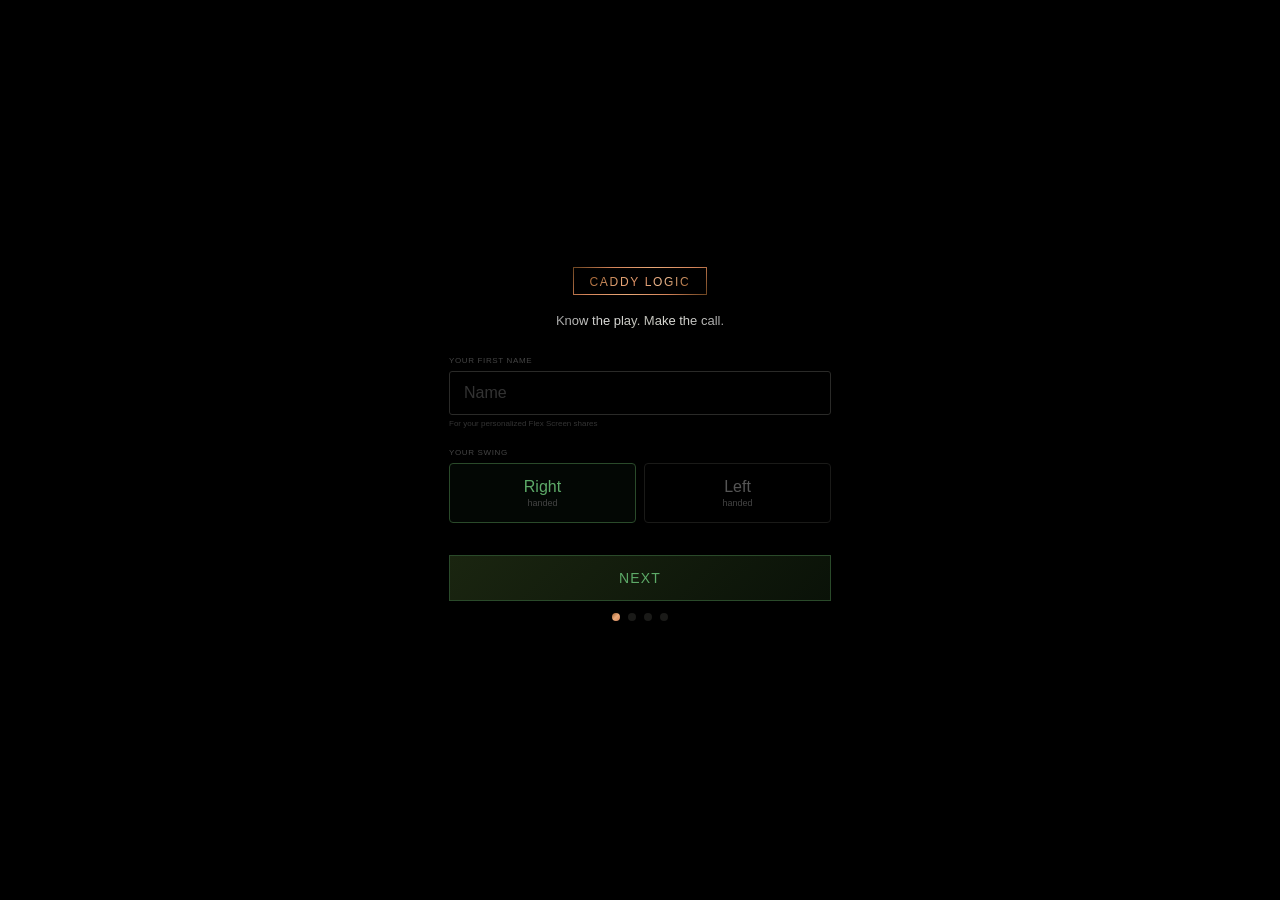
==== index.html @ 8a3d4f40 "Add files via upload" ====
<!DOCTYPE html>
<html lang="en">
<head>
  <meta charset="UTF-8">
  <meta name="viewport" content="width=device-width, initial-scale=1.0, maximum-scale=1.0, user-scalable=no, viewport-fit=cover">
  <meta name="apple-mobile-web-app-capable" content="yes">
  <meta name="apple-mobile-web-app-status-bar-style" content="black-translucent">
  <meta name="theme-color" content="#000000">
  <title>Caddy Logic</title>
  <link rel="manifest" href="manifest.json">
  <link rel="apple-touch-icon" href="icon-192.png">
  <link rel="stylesheet" href="style.css">
</head>
<body>
<div id="app">

  <!-- ============================== -->
  <!-- ONBOARDING (first-time only)   -->
  <!-- ============================== -->
  <div id="onboarding" class="onboarding hidden">
    <!-- Screen 1: Name + Handedness -->
    <div id="ob-1" class="ob-screen">
      <div style="text-align:center;margin-bottom:28px">
        <div class="bib" style="display:inline-block;padding:5px 16px;margin-bottom:10px">
          <span class="bib-text mc">CADDY LOGIC</span>
        </div>
        <p style="font-size:13px;margin-top:8px" class="ms">Know the play. Make the call.</p>
      </div>
      <div style="width:100%;margin-bottom:20px">
        <label class="ob-input-label">YOUR FIRST NAME</label>
        <input id="ob-name" class="ob-input" type="text" placeholder="Name" autocomplete="off" maxlength="20">
        <div class="ob-input-hint">For your personalized Flex Screen shares</div>
      </div>
      <div style="width:100%;margin-bottom:24px">
        <label class="ob-input-label">YOUR SWING</label>
        <div style="display:flex;gap:8px">
          <button class="ob-option selected" data-hand="right" onclick="selectHand(this)" style="flex:1;justify-content:center;flex-direction:column;align-items:center">
            <div class="ob-option-label" style="color:var(--green)">Right</div>
            <div class="ob-option-sub">handed</div>
          </button>
          <button class="ob-option" data-hand="left" onclick="selectHand(this)" style="flex:1;justify-content:center;flex-direction:column;align-items:center">
            <div class="ob-option-label" style="color:#555">Left</div>
            <div class="ob-option-sub">handed</div>
          </button>
        </div>
      </div>
      <button class="btn-primary" onclick="obNext(1)">NEXT</button>
      <div class="ob-dots"><div class="ob-dot active"></div><div class="ob-dot inactive"></div><div class="ob-dot inactive"></div><div class="ob-dot inactive"></div></div>
    </div>

    <!-- Screen 2: Scoring Range -->
    <div id="ob-2" class="ob-screen hidden">
      <div style="text-align:center;margin-bottom:24px">
        <p style="font-size:20px;line-height:1.4" class="ms">What do you normally shoot?</p>
        <p style="font-family:var(--serif);font-size:12px;font-style:italic;margin-top:5px" class="mc">No judgment. The caddy needs to know.</p>
      </div>
      <div style="width:100%;margin-bottom:20px">
        <button class="ob-option" data-range="80s" onclick="selectRange(this)">
          <div><div class="ob-option-label" style="color:#555">80s</div><div class="ob-option-sub">Single digit handicap range</div></div>
          <div class="ob-radio"></div>
        </button>
        <button class="ob-option" data-range="90s" onclick="selectRange(this)">
          <div><div class="ob-option-label" style="color:#555">90s</div><div class="ob-option-sub">Mid handicap range</div></div>
          <div class="ob-radio"></div>
        </button>
        <button class="ob-option selected" data-range="100s" onclick="selectRange(this)">
          <div><div class="ob-option-label" style="color:var(--green)">100s</div><div class="ob-option-sub">High handicap range</div></div>
          <div class="ob-radio"></div>
        </button>
        <button class="ob-option" data-range="110+" onclick="selectRange(this)">
          <div><div class="ob-option-label" style="color:#555">110+</div><div class="ob-option-sub">Still having fun out there</div></div>
          <div class="ob-radio"></div>
        </button>
      </div>
      <button class="btn-primary" onclick="obNext(2)">NEXT</button>
      <div class="ob-dots"><div class="ob-dot active"></div><div class="ob-dot active"></div><div class="ob-dot inactive"></div><div class="ob-dot inactive"></div></div>
    </div>

    <!-- Screen 3: Auto-Bag -->
    <div id="ob-3" class="ob-screen hidden">
      <div style="text-align:center;padding:12px 0 10px">
        <p style="font-size:18px" class="ms">Your bag is loaded.</p>
        <p style="font-family:var(--serif);font-size:11px;font-style:italic;margin-top:4px" class="mc">Defaults for the <span id="ob-range-label">100s</span> range. Adjust anytime.</p>
      </div>
      <div id="ob-bag-list" style="flex:1;overflow-y:auto;border:1px solid #111;border-radius:3px;padding:4px 10px;margin-bottom:10px"></div>
      <button class="btn-primary" onclick="obNext(3)" style="margin-bottom:6px">SET MY DISTANCES — 60 SECONDS</button>
      <button class="btn-secondary" onclick="obSkipBag()">Use defaults — go play</button>
      <div class="ob-dots"><div class="ob-dot active"></div><div class="ob-dot active"></div><div class="ob-dot active"></div><div class="ob-dot inactive"></div></div>
      <div style="font-size:7px;color:#222;text-align:center;margin-top:6px">Not approved for use during sanctioned tournament play per USGA Rule 4.3</div>
    </div>

    <!-- Screen 4: Confirmation -->
    <div id="ob-4" class="ob-screen hidden">
      <div style="text-align:center;margin-bottom:28px">
        <div class="bib" style="display:inline-block;padding:5px 16px;margin-bottom:14px">
          <span class="bib-text mc">CADDY LOGIC</span>
        </div>
        <p style="font-size:20px;line-height:1.4" class="ms">You're set, <span id="ob-confirm-name">Golfer</span>.</p>
        <p style="font-family:var(--serif);font-size:13px;font-style:italic;margin-top:6px" class="mc">Your caddy is ready when you are.</p>
      </div>
      <div style="width:100%;margin-bottom:20px" id="ob-confirm-list"></div>
      <button class="btn-primary" onclick="obFinish()">LET'S PLAY</button>
      <div class="ob-dots"><div class="ob-dot active"></div><div class="ob-dot active"></div><div class="ob-dot active"></div><div class="ob-dot active"></div></div>
    </div>
  </div>

  <!-- ============================== -->
  <!-- MAIN APP                       -->
  <!-- ============================== -->
  <div id="main-app" class="hidden" style="display:flex;flex-direction:column;height:100%">

    <!-- Safe area spacer -->
    <div class="safe-top"></div>

    <!-- Banner -->
    <div id="banner" class="banner">
      <div class="banner-left">
        <div class="hamburger" onclick="openMenu()">
          <div></div><div></div><div></div>
        </div>
        <div class="hole-counter" onclick="openHolePicker()">
          <svg width="10" height="13" viewBox="0 0 9 11"><line x1="1.5" y1="0.5" x2="1.5" y2="10" stroke="var(--green)" stroke-width="1" stroke-linecap="round"/><path d="M1.5 0.5 L7 2 L1.5 3.5" fill="var(--green)" opacity="0.7"/></svg>
          <span id="hole-num" class="hole-num ms">1</span>
          <span class="hole-plus" onclick="event.stopPropagation();advanceHole()">+</span>
        </div>
      </div>
      <div class="bib" style="padding:2px 10px">
        <span class="bib-text mc" style="font-size:10px">CADDY LOGIC</span>
      </div>
      <div class="banner-right">
        <div id="wind-btn" class="weather-btn" onclick="cycleWind()">
          <svg id="wind-icon" width="14" height="14" viewBox="0 0 14 14">
            <path d="M1 7 Q4 5 7 7 Q10 9 13 7" fill="none" stroke="#555" stroke-width="1.3" stroke-linecap="round"/>
          </svg>
          <span id="wind-label" class="wind-label" style="color:#555">Off</span>
        </div>
        <div id="weather-btn" class="weather-btn" onclick="toggleWeather()">
          <svg id="weather-icon" width="14" height="14" viewBox="0 0 14 14">
            <circle cx="7" cy="7" r="3" fill="none" stroke="var(--gold)" stroke-width="1.1"/>
            <line x1="7" y1="1" x2="7" y2="3" stroke="var(--gold)" stroke-width="0.9"/>
            <line x1="7" y1="11" x2="7" y2="13" stroke="var(--gold)" stroke-width="0.9"/>
            <line x1="1" y1="7" x2="3" y2="7" stroke="var(--gold)" stroke-width="0.9"/>
            <line x1="11" y1="7" x2="13" y2="7" stroke="var(--gold)" stroke-width="0.9"/>
          </svg>
        </div>
      </div>
    </div>

    <!-- Wind first-use hint -->
    <div id="wind-hint" class="hidden" style="text-align:center;padding:3px 0;font-size:9px;color:var(--wind);background:#060608;animation:fadeIn 0.3s">
      Tap again: Moderate +7 · Strong +12
    </div>

    <!-- Screen container -->
    <div id="screen-container" style="flex:1;display:flex;flex-direction:column;overflow:hidden;position:relative">

      <!-- INPUT STATE -->
      <div id="screen-input" class="screen">
        <div class="yardage-area">
          <div class="yardage-row">
            <button class="yrd-adjust" onclick="adjustYard(-1)">−</button>
            <div>
              <div id="yardage-num" class="yardage-num mg" onclick="openKeypad()">150</div>
              <div class="yardage-label">YARDS · tap to type</div>
            </div>
            <button class="yrd-adjust" onclick="adjustYard(1)">+</button>
          </div>
          <div class="quick-jumps">
            <button class="qj-btn" onclick="setYard(75)">75</button>
            <button class="qj-btn" onclick="setYard(100)">100</button>
            <button class="qj-btn" onclick="setYard(125)">125</button>
            <button class="qj-btn active" onclick="setYard(150)">150</button>
            <button class="qj-btn" onclick="setYard(175)">175</button>
            <button class="qj-btn" onclick="setYard(200)">200</button>
            <button class="qj-btn" onclick="setYard(225)">225</button>
          </div>
          <button class="skip-btn" onclick="skipDistance()">Skip — I don't know</button>
          <div class="elev-row">
            <span class="elev-label">ELEV<br>skip if unsure</span>
            <button class="elev-btn" data-mod="4" onclick="toggleElev(this)">▲+4</button>
            <button class="elev-btn" data-mod="10" onclick="toggleElev(this)">▲+10</button>
            <button class="elev-btn" data-mod="-4" onclick="toggleElev(this)">▼-4</button>
            <button class="elev-btn" data-mod="-10" onclick="toggleElev(this)">▼-10</button>
          </div>
        </div>

        <!-- Conditions with labels -->
        <div class="conditions-area">
          <div class="cond-row" id="terrain-row"></div>
          <div class="cond-row" id="slope-row"></div>
        </div>

        <button class="btn-primary" onclick="whatsMyPlay()" style="margin-top:4px;margin-bottom:4px">WHAT'S MY PLAY?</button>
      </div>

      <!-- OUTPUT STATE -->
      <div id="screen-output" class="screen hidden">
        <div class="trust-row" onclick="backToInput()">
          <div style="display:flex;align-items:baseline">
            <span id="out-yardage" class="trust-yardage ms">150</span>
            <span class="trust-yds">yds</span>
            <svg width="7" height="7" viewBox="0 0 8 8" style="margin-left:3px"><path d="M6 0.8 L7.2 2 L2.8 6.4 L1 6.8 L1.4 5Z" fill="none" stroke="#555" stroke-width="0.8"/></svg>
          </div>
          <div id="out-mods" class="trust-mods"></div>
          <div style="display:flex;align-items:baseline">
            <span class="trust-eq">=</span>
            <span id="out-adjusted" class="trust-total mg">150</span>
          </div>
        </div>

        <div class="club-call">
          <div id="out-club" class="club-name mg">7-IRON</div>
        </div>

        <div class="cards-row">
          <!-- Smart Play Card -->
          <div class="card-wrap card-smart" onclick="this.querySelector('.card-inner').classList.toggle('flipped')">
            <div class="card-inner">
              <div class="card-front">
                <div class="card-header">
                  <span class="card-header-text">SMART PLAY</span>
                  <div class="conf-bar"><div id="conf-smart" class="conf-fill green" style="width:80%"></div></div>
                </div>
                <div class="card-body">
                  <p class="card-text"><span id="smart-text" class="ms"></span> <span id="smart-kicker" class="card-kicker mc"></span></p>
                </div>
                <div class="card-footer">Tap for full setup</div>
              </div>
              <div class="card-back">
                <div class="setup-header mg">FULL SETUP</div>
                <div class="setup-body" id="smart-setup"></div>
              </div>
            </div>
          </div>
          <!-- Let It Eat Card -->
          <div class="card-wrap card-hero" onclick="this.querySelector('.card-inner').classList.toggle('flipped')">
            <div class="card-inner">
              <div class="card-front">
                <div class="card-header">
                  <span class="card-header-text">LET IT EAT</span>
                  <div class="conf-bar"><div id="conf-hero" class="conf-fill red" style="width:30%"></div></div>
                </div>
                <div class="card-body">
                  <p class="card-text"><span id="hero-text" class="ms"></span> <span id="hero-kicker" class="card-kicker mc"></span></p>
                </div>
                <div class="card-footer">Tap for full setup</div>
              </div>
              <div class="card-back">
                <div class="setup-header mc">FULL SETUP</div>
                <div class="setup-body" id="hero-setup"></div>
              </div>
            </div>
          </div>
        </div>

        <div class="commit-area">
          <button class="btn-primary" onclick="commitSmart()">COMMIT TO SMART PLAY</button>
          <button class="btn-hero" onclick="commitHero()">LET IT EAT</button>
        </div>
      </div>

      <!-- MY BAG -->
      <div id="screen-bag" class="screen hidden">
        <div class="bag-header">
          <div>
            <div class="bag-title mg">My Bag</div>
            <div class="bag-subtitle">Tap name to rename · Tap distance to type · +/- by 5</div>
          </div>
          <button class="add-club-btn" onclick="addClub()">+ Add</button>
        </div>
        <div id="bag-list" class="bag-list"></div>
        <div class="lefty-row">
          <span class="ms">Left-Handed</span>
          <div id="lefty-toggle" class="toggle off" onclick="toggleLefty()"><div class="toggle-dot"></div></div>
        </div>
      </div>

      <!-- ROUND SETTINGS -->
      <div id="screen-settings" class="screen hidden">
        <div style="padding:12px 0 8px"><span style="font-size:18px;font-weight:500" class="ms">Round Settings</span></div>
        <div class="section-label">CURRENT ROUND</div>
        <div class="row"><span class="row-label ms">Course</span><span id="set-course" class="row-value" style="color:#555">—</span></div>
        <div class="row"><span class="row-label ms">Current Hole</span><span id="set-hole" class="row-value mg">1</span></div>
        <div class="row"><span class="row-label ms">Shots Logged</span><span id="set-shots" class="row-value mg">0</span></div>
        <div class="section-label">CONDITIONS</div>
        <div class="row">
          <span class="row-label ms">Temperature</span>
          <div class="temp-group">
            <button class="temp-btn hot" onclick="setTemp('hot',this)">Hot</button>
            <button class="temp-btn mild active" onclick="setTemp('mild',this)">Mild</button>
            <button class="temp-btn cold" onclick="setTemp('cold',this)">Cold</button>
          </div>
        </div>
        <div style="flex:1"></div>
        <button class="btn-danger" onclick="endRound()" style="margin-bottom:6px">END ROUND</button>
        <div style="font-size:9px;color:var(--dimmer);text-align:center;margin-bottom:8px">Ends the round and opens the Round Recap</div>
      </div>

      <!-- SHOT HISTORY -->
      <div id="screen-history" class="screen hidden">
        <div style="padding:12px 0 8px"><span style="font-size:18px;font-weight:500" class="ms">Shot History</span></div>
        <div id="history-list" style="flex:1;overflow-y:auto"></div>
      </div>

      <!-- DISCIPLINE INDEX -->
      <div id="screen-discipline" class="screen hidden">
        <div style="padding:12px 0 8px"><span style="font-size:18px;font-weight:500" class="mg">Discipline Index</span></div>
        <div id="disc-stats" class="stat-cards"></div>
        <div id="disc-rounds" style="flex:1;overflow-y:auto"></div>
        <button class="btn-primary" onclick="generateFlex()" style="margin:8px 0">GENERATE FLEX SCREEN</button>
      </div>

      <!-- SHARE & ROAST -->
      <div id="screen-share" class="screen hidden">
        <div style="padding:12px 0 8px">
          <span style="font-size:18px;font-weight:500" class="mg">Share & Roast</span>
          <p style="font-family:var(--serif);font-size:10px;font-style:italic;margin-top:3px" class="mc">Flex your discipline. Roast your buddy.</p>
        </div>
        <div id="share-content" style="flex:1;overflow-y:auto"></div>
      </div>

      <!-- FEEDBACK -->
      <div id="screen-feedback" class="screen hidden">
        <div style="padding:12px 0 8px">
          <span style="font-size:18px;font-weight:500" class="ms">Tell us what to fix.</span>
          <p style="font-family:var(--serif);font-size:10px;font-style:italic;margin-top:4px" class="mc">Wrong advice? Missing club? Bad kicker? We want to hear it.</p>
        </div>
        <textarea id="feedback-text" style="flex:1;background:none;border:1px solid var(--dimmest);border-radius:3px;padding:12px;color:var(--silver);font-family:var(--font);font-size:12px;line-height:1.5;resize:none;outline:none;caret-color:var(--copper)" placeholder="Type your feedback here..."></textarea>
        <button class="btn-primary" onclick="sendFeedback()" style="margin:8px 0">SEND FEEDBACK</button>
        <div style="font-size:9px;color:var(--dimmer);text-align:center">Your feedback helps make the caddy smarter.</div>
      </div>

      <!-- ABOUT -->
      <div id="screen-about" class="screen hidden">
        <div style="flex:1;display:flex;flex-direction:column;justify-content:center;align-items:center;padding:0 16px">
          <div class="bib" style="display:inline-block;padding:5px 16px;margin-bottom:14px">
            <span class="bib-text mc">CADDY LOGIC</span>
          </div>
          <p style="font-size:12px;color:#555;text-align:center;line-height:1.5;margin-bottom:20px">Shot mechanics. Setup cues. Club strategy.<br>Every lie. Every condition. Right when you need it.</p>
          <div style="width:100%">
            <div class="row"><span class="row-label" style="color:#555">Version</span><span class="row-value ms">1.0.0 Beta</span></div>
            <div class="row" style="cursor:pointer"><span class="row-label" style="color:#555">Rate Caddy Logic</span><span style="color:var(--gold)">→</span></div>
            <div class="row" style="cursor:pointer"><span class="row-label" style="color:#555">Privacy Policy</span><span style="color:var(--dim)">→</span></div>
            <div class="row" style="cursor:pointer"><span class="row-label" style="color:#555">Terms of Service</span><span style="color:var(--dim)">→</span></div>
            <div class="row" style="border-bottom:none"><span class="row-label" style="color:#555">Built by</span><span class="row-value mc">Brian B.</span></div>
          </div>
          <p style="font-family:var(--serif);font-size:9px;font-style:italic;color:var(--dimmer);text-align:center;margin-top:20px">100% offline. Zero data collected. Your caddy, your data.</p>
          <p style="font-size:7px;color:#222;text-align:center;margin-top:8px">Not approved for use during sanctioned tournament play per USGA Rule 4.3</p>
        </div>
      </div>

      <!-- CONFESSIONAL / ROUND RECAP -->
      <div id="screen-confessional" class="screen hidden">
        <div style="flex:1;display:flex;flex-direction:column;justify-content:center;padding:0 4px">
          <div style="text-align:center;margin-bottom:16px">
            <div style="font-size:9px;color:var(--dim);letter-spacing:0.12em;margin-bottom:4px">POST-ROUND</div>
            <div style="font-size:22px;font-weight:500" class="mg">Round Recap</div>
          </div>
          <div id="conf-stats" style="border:1px solid var(--dimmest);border-radius:4px;padding:14px;margin-bottom:12px"></div>
          <div id="conf-hero-box"></div>
          <div id="conf-score-area" style="display:flex;justify-content:space-between;align-items:center;padding:10px 0;border-top:1px solid #111">
            <span style="font-size:12px" class="ms">Score (optional)</span>
            <div style="display:flex;align-items:center;gap:6px">
              <button class="yrd-adjust" style="padding:4px 8px;font-size:14px" onclick="adjScore(-1)">−</button>
              <span id="conf-score" style="font-size:22px;font-weight:500;min-width:36px;text-align:center" class="mg">—</span>
              <button class="yrd-adjust" style="padding:4px 8px;font-size:14px" onclick="adjScore(1)">+</button>
            </div>
          </div>
          <div id="conf-kicker" style="text-align:center;padding:10px 0;border-top:1px solid #111"></div>
          <div style="display:flex;gap:6px;margin-top:10px">
            <button class="btn-primary" onclick="showScreen('share')" style="flex:1">SHARE</button>
            <button class="btn-secondary" onclick="finishRound()" style="flex:1">DONE</button>
          </div>
        </div>
      </div>

      <!-- Sub-scenario panel -->
      <div id="sub-panel" class="sub-panel">
        <div class="sub-handle"></div>
        <div id="sub-content"></div>
      </div>

    </div>

    <!-- Home bar -->
    <div class="home-bar"><div class="home-bar-line"></div></div>
  </div>

  <!-- ============================== -->
  <!-- PRE-ROUND POPUP                -->
  <!-- ============================== -->
  <div id="preround" class="preround-overlay hidden">
    <div class="preround-box">
      <div class="preround-watermark mc">CADDY LOGIC</div>
      <div class="preround-welcome">
        <p id="pre-silver" class="silver ms"></p>
        <p id="pre-copper" class="copper mc"></p>
      </div>
      <div class="preround-setup">
        <div class="preround-field" style="flex:1">
          <label>COURSE (OPTIONAL)</label>
          <input id="pre-course" type="text" placeholder="Course name" autocomplete="off">
        </div>
        <div class="preround-field" style="width:52px">
          <label>HOLE</label>
          <input id="pre-hole" type="number" value="1" min="1" max="18" style="text-align:center">
        </div>
        <div>
          <label style="display:block;font-size:7px;color:var(--dim);letter-spacing:0.06em;margin-bottom:3px">TEMP</label>
          <div class="temp-group">
            <button class="temp-btn hot" onclick="setTemp('hot',this)">Hot</button>
            <button class="temp-btn mild active" onclick="setTemp('mild',this)">Mild</button>
            <button class="temp-btn cold" onclick="setTemp('cold',this)">Cold</button>
          </div>
        </div>
      </div>
      <div class="preround-cues">
        <span class="ms">Head down. Eye on ball. Smooth back, accelerate through. Finish.</span><br>
        <span class="ms">Grip light. Pick a target. Commit.</span>
      </div>
      <p class="preround-tagline mc">Know the play. Make the call.</p>
      <button class="btn-primary" onclick="startRound()">I'M READY</button>
      <div class="preround-disclaimer">Not approved for use during sanctioned tournament play per USGA Rule 4.3</div>
    </div>
  </div>

  <!-- ============================== -->
  <!-- HAMBURGER MENU                 -->
  <!-- ============================== -->
  <div id="menu" class="menu-overlay hidden">
    <div class="menu-header">
      <span class="menu-close" onclick="closeMenu()">✕ Close</span>
      <div class="bib" style="padding:2px 10px"><span class="bib-text mc" style="font-size:10px">CADDY LOGIC</span></div>
      <div style="width:50px"></div>
    </div>
    <div class="menu-list">
      <div class="menu-item" onclick="showScreen('bag')">
        <div><div class="menu-item-text mc">My Bag</div><div class="menu-item-sub">Club distances, custom clubs, lefty/righty</div></div>
      </div>
      <div class="menu-item" onclick="showScreen('settings')">
        <div><div class="menu-item-text ms">Round Settings</div><div class="menu-item-sub">Course, starting hole, temperature, end round</div></div>
      </div>
      <div class="menu-item" onclick="showScreen('history')">
        <div><div class="menu-item-text ms">Shot History</div><div class="menu-item-sub">Every shot logged, organized by round</div></div>
      </div>
      <div class="menu-item" onclick="showScreen('discipline')">
        <div><div class="menu-item-text mg">Discipline Index</div><div class="menu-item-sub">Season trends, round history</div></div>
      </div>
      <div class="menu-item" onclick="showScreen('share')">
        <div><div class="menu-item-text" style="color:var(--green)">Share</div><div class="menu-item-sub">Flex Screen, Share Roast — always free</div></div>
      </div>
      <div class="menu-item" onclick="showScreen('feedback')">
        <div><div class="menu-item-text ms">Feedback</div><div class="menu-item-sub">Tell us what to fix</div></div>
      </div>
      <div class="menu-item" onclick="showScreen('about')">
        <div><div class="menu-item-text" style="color:#555">About</div><div class="menu-item-sub">Version, rate app, legal</div></div>
      </div>
    </div>
  </div>

  <!-- ============================== -->
  <!-- HOLE PICKER                    -->
  <!-- ============================== -->
  <div id="hole-picker" class="menu-overlay hidden" style="justify-content:center;align-items:center" onclick="closeHolePicker()">
    <div style="background:#050503;border:1px solid var(--dimmest);border-radius:8px;padding:16px;width:240px" onclick="event.stopPropagation()">
      <div style="text-align:center;font-size:12px;margin-bottom:10px" class="ms">Jump to Hole</div>
      <div id="hole-grid" style="display:grid;grid-template-columns:repeat(6,1fr);gap:6px"></div>
    </div>
  </div>

  <!-- ============================== -->
  <!-- KEYPAD                         -->
  <!-- ============================== -->
  <div id="keypad" class="menu-overlay hidden" style="justify-content:flex-end" onclick="closeKeypad()">
    <div style="background:#050503;border-top:1px solid var(--dimmest);padding:16px;width:100%" onclick="event.stopPropagation()">
      <div style="text-align:center;margin-bottom:10px">
        <span id="keypad-display" style="font-size:36px;font-weight:500" class="mg">150</span>
        <span style="font-size:12px;color:var(--dim);margin-left:4px">yards</span>
      </div>
      <div id="keypad-keys" style="display:grid;grid-template-columns:repeat(3,1fr);gap:6px;max-width:240px;margin:0 auto"></div>
    </div>
  </div>

</div>

<script src="content.js"></script>
<script src="app.js"></script>
</body>
</html>
---- style.css ----
/* CADDY LOGIC — Complete Stylesheet */
/* Matte black canvas. Gold/Silver/Copper metallic triad. */

:root {
  --black: #000000;
  --charcoal: #0A0A08;
  --gold: #C9A84C;
  --silver: #B8B8B0;
  --copper: #D4845A;
  --green: #5DAA68;
  --red: #D94F4F;
  --blue: #6BA4D9;
  --wind: #B8B8B0;
  --dim: #444;
  --dimmer: #333;
  --dimmest: #1a1a18;
  --font: -apple-system, BlinkMacSystemFont, 'SF Pro Display', 'Helvetica Neue', sans-serif;
  --serif: Georgia, 'Times New Roman', serif;
}

* { box-sizing: border-box; margin: 0; padding: 0; }
html, body { 
  height: 100%; 
  background: var(--black); 
  color: var(--silver);
  font-family: var(--font);
  -webkit-font-smoothing: antialiased;
  overflow: hidden;
  user-select: none;
  -webkit-user-select: none;
  touch-action: manipulation;
}

/* ======================== */
/* METALLIC GRADIENT TEXT   */
/* ======================== */
.mg { 
  background: linear-gradient(135deg, #B8942E 0%, #E8D48B 38%, #C9A84C 52%, #F0E2A0 70%, #B8942E 100%);
  -webkit-background-clip: text; -webkit-text-fill-color: transparent; background-clip: text; 
}
.ms { 
  background: linear-gradient(135deg, #999 0%, #E0E0DD 35%, #B8B8B0 50%, #DDDDD8 68%, #999 100%);
  -webkit-background-clip: text; -webkit-text-fill-color: transparent; background-clip: text; 
}
.mc { 
  background: linear-gradient(135deg, #A06030 0%, #E8A878 35%, #D4845A 50%, #EEBB90 68%, #A06030 100%);
  -webkit-background-clip: text; -webkit-text-fill-color: transparent; background-clip: text; 
}

/* ======================== */
/* APP SHELL                */
/* ======================== */
#app {
  height: 100%;
  max-width: 430px;
  margin: 0 auto;
  display: flex;
  flex-direction: column;
  position: relative;
  overflow: hidden;
}

/* Safe area for notch */
.safe-top {
  padding-top: env(safe-area-inset-top, 0px);
  background: var(--black);
}

/* ======================== */
/* BANNER — always visible  */
/* ======================== */
.banner {
  display: flex;
  justify-content: space-between;
  align-items: center;
  padding: 8px 16px;
  border-bottom: 1px solid #0c0c0a;
  background: var(--black);
  z-index: 10;
}
.banner.faded { opacity: 0.3; }

.hamburger {
  display: flex;
  flex-direction: column;
  gap: 3px;
  padding: 4px;
  cursor: pointer;
  width: 28px;
}
.hamburger div {
  height: 2px;
  background: linear-gradient(90deg, #A06030, #E8A878, #D4845A);
  border-radius: 1px;
}
.hamburger div:nth-child(1) { width: 16px; }
.hamburger div:nth-child(2) { width: 12px; }
.hamburger div:nth-child(3) { width: 16px; }

.bib {
  border: 1px solid;
  border-image: linear-gradient(135deg, #6B4420, #D4845A, #E8A878, #D4845A, #6B4420) 1;
  padding: 3px 12px;
  line-height: 1;
}
.bib-text {
  font-size: 12px;
  font-weight: 500;
  letter-spacing: 0.14em;
}

.banner-left {
  display: flex;
  align-items: center;
  gap: 8px;
}
.banner-right {
  display: flex;
  gap: 4px;
}

/* Hole counter */
.hole-counter {
  display: flex;
  align-items: center;
  gap: 3px;
  padding: 2px 6px;
  border: 1px solid var(--dimmest);
  border-radius: 3px;
  cursor: pointer;
}
.hole-num { font-size: 14px; font-weight: 500; }
.hole-plus { font-size: 13px; color: var(--green); font-weight: 500; cursor: pointer; }

/* Weather toggles */
.weather-btn {
  display: flex;
  align-items: center;
  gap: 2px;
  padding: 3px 5px;
  border: 1px solid var(--dimmest);
  border-radius: 3px;
  cursor: pointer;
  transition: border-color 0.15s;
}
.weather-btn.active-wind { border-color: #2a2a3a; }
.weather-btn.active-rain { border-color: #1a2a3a; }
.wind-label { font-size: 9px; font-family: monospace; }

/* ======================== */
/* SCREENS                  */
/* ======================== */
.screen {
  flex: 1;
  display: flex;
  flex-direction: column;
  padding: 0 16px;
  overflow-y: auto;
  overflow-x: hidden;
  -webkit-overflow-scrolling: touch;
}
.screen.hidden { display: none; }

/* ======================== */
/* PRE-ROUND POPUP          */
/* ======================== */
.preround-overlay {
  position: absolute;
  top: 0; left: 0; right: 0; bottom: 0;
  background: rgba(0,0,0,0.9);
  z-index: 50;
  display: flex;
  flex-direction: column;
  padding: env(safe-area-inset-top, 0px) 0 0 0;
}
.preround-overlay.hidden { display: none; }

.preround-box {
  background: #050503;
  border: 1px solid;
  border-image: linear-gradient(135deg, #6B4420, #D4845A, #6B4420) 1;
  padding: 20px;
  margin: auto 16px;
  display: flex;
  flex-direction: column;
}
.preround-watermark {
  text-align: center;
  margin-bottom: 8px;
  opacity: 0.3;
  font-size: 8px;
  letter-spacing: 0.2em;
}
.preround-welcome {
  text-align: center;
  margin-bottom: 16px;
}
.preround-welcome .silver { font-size: 20px; line-height: 1.3; }
.preround-welcome .copper { font-size: 13px; font-style: italic; margin-top: 4px; font-family: var(--serif); }

.preround-setup {
  display: flex;
  gap: 8px;
  padding-bottom: 12px;
  margin-bottom: 12px;
  border-bottom: 1px solid #111;
}
.preround-field label {
  display: block;
  font-size: 7px;
  color: var(--dim);
  letter-spacing: 0.06em;
  margin-bottom: 3px;
}
.preround-field input {
  background: none;
  border: 1px solid var(--dimmest);
  border-radius: 3px;
  padding: 6px 8px;
  color: var(--silver);
  font-family: var(--font);
  font-size: 12px;
  width: 100%;
  outline: none;
}
.preround-field input:focus { border-color: var(--copper); }
.preround-field input::placeholder { color: #333; }

.temp-group {
  display: flex;
  gap: 3px;
}
.temp-btn {
  padding: 4px 10px;
  border: 1px solid var(--dimmest);
  border-radius: 3px;
  font-size: 9px;
  color: var(--dim);
  cursor: pointer;
  background: none;
  font-family: var(--font);
  transition: all 0.15s;
}
.temp-btn.hot.active { color: var(--red); border-color: #3a1a1a; }
.temp-btn.mild.active { color: var(--green); border-color: #1a2a1a; }
.temp-btn.cold.active { color: var(--blue); border-color: #1a2a3a; }

.preround-cues {
  font-size: 13px;
  line-height: 1.6;
  margin-bottom: 8px;
}
.preround-tagline {
  font-family: var(--serif);
  font-size: 12px;
  font-style: italic;
  margin-bottom: 12px;
}
.preround-disclaimer {
  font-size: 7px;
  color: #2a2a28;
  text-align: center;
  margin-top: 8px;
}

/* ======================== */
/* BUTTONS                  */
/* ======================== */
.btn-primary {
  width: 100%;
  padding: 14px;
  border: 1px solid #2a4a2a;
  background: linear-gradient(135deg, #1a2510, #0a1208);
  color: var(--green);
  font-family: var(--font);
  font-size: 14px;
  font-weight: 500;
  letter-spacing: 0.08em;
  cursor: pointer;
  transition: transform 0.1s;
  border-radius: 0;
}
.btn-primary:active { transform: scale(0.97); }

.btn-secondary {
  width: 100%;
  padding: 12px;
  border: 1px solid var(--dimmest);
  background: #0a0a08;
  color: #555;
  font-family: var(--font);
  font-size: 12px;
  font-weight: 500;
  cursor: pointer;
  border-radius: 0;
}

.btn-hero {
  width: 100%;
  padding: 12px;
  border: 1px solid #2a1a10;
  background: linear-gradient(135deg, #1a0e06, #0e0804);
  color: var(--copper);
  font-family: var(--font);
  font-size: 12px;
  font-weight: 500;
  letter-spacing: 0.06em;
  cursor: pointer;
  transition: transform 0.1s;
  border-radius: 0;
}
.btn-hero:active { transform: scale(0.97); }

.btn-danger {
  width: 100%;
  padding: 12px;
  border: 1px solid #3a1a1a;
  background: linear-gradient(135deg, #2a0a0a, #1a0606);
  color: var(--red);
  font-family: var(--font);
  font-size: 12px;
  font-weight: 500;
  letter-spacing: 0.06em;
  cursor: pointer;
  border-radius: 0;
}

/* ======================== */
/* INPUT STATE              */
/* ======================== */
.yardage-area {
  flex: 1;
  display: flex;
  flex-direction: column;
  justify-content: center;
  align-items: center;
}
.yardage-row {
  display: flex;
  align-items: center;
  gap: 12px;
}
.yrd-adjust {
  padding: 8px 12px;
  border: 1px solid var(--dimmest);
  border-radius: 3px;
  font-size: 20px;
  color: #555;
  cursor: pointer;
  background: none;
  font-family: var(--font);
  line-height: 1;
  transition: background 0.1s;
}
.yrd-adjust:active { background: #111; }
.yardage-num {
  font-size: 64px;
  font-weight: 500;
  line-height: 1;
  cursor: pointer;
  text-align: center;
  min-width: 140px;
}
.yardage-label {
  font-size: 10px;
  color: var(--dimmer);
  letter-spacing: 0.1em;
  margin-top: 4px;
  text-align: center;
}
.quick-jumps {
  display: flex;
  gap: 4px;
  margin-top: 10px;
}
.qj-btn {
  padding: 4px 8px;
  border: 1px solid var(--dimmest);
  border-radius: 3px;
  font-size: 10px;
  color: var(--dim);
  cursor: pointer;
  background: none;
  font-family: var(--font);
  transition: all 0.15s;
}
.qj-btn.active { color: var(--gold); border-color: #2a2a18; }
.qj-btn:active { background: #111; }

.skip-btn {
  font-size: 9px;
  color: #282828;
  padding: 4px 10px;
  border: 1px solid #0e0e0c;
  border-radius: 3px;
  cursor: pointer;
  margin-top: 6px;
  background: none;
  font-family: var(--font);
}

/* Elevation */
.elev-row {
  display: flex;
  gap: 4px;
  align-items: center;
  margin-top: 8px;
  padding-top: 6px;
  border-top: 1px solid #0a0a08;
}
.elev-label {
  font-size: 7px;
  color: #282828;
  line-height: 1.2;
  margin-right: 4px;
}
.elev-btn {
  padding: 3px 6px;
  border: 1px solid var(--dimmest);
  border-radius: 3px;
  font-size: 8px;
  color: var(--dim);
  cursor: pointer;
  background: none;
  font-family: var(--font);
  transition: all 0.15s;
}
.elev-btn.active-up { color: var(--green); border-color: #1a2a1a; background: rgba(93,170,104,0.04); }
.elev-btn.active-dn { color: var(--red); border-color: #3a1a1a; background: rgba(217,79,79,0.04); }

/* Conditions */
.conditions-area {
  border-top: 1px solid #0a0a08;
  padding-top: 4px;
  padding-bottom: 4px;
}
.cond-row {
  display: flex;
  gap: 2px;
  margin-bottom: 2px;
}
.cond-icon {
  display: flex;
  flex-direction: column;
  align-items: center;
  gap: 1px;
  padding: 6px 2px 4px;
  border: 1px solid var(--dimmest);
  border-radius: 3px;
  cursor: pointer;
  transition: all 0.15s;
  flex: 1;
  min-width: 0;
}
.cond-icon.on {
  border-color: #2a4a2a;
  background: rgba(93,170,104,0.04);
}
.cond-icon.on .ci-label { color: var(--green); }
.cond-icon.on .ci-mod { color: var(--green); }
.cond-icon.on svg path,
.cond-icon.on svg line,
.cond-icon.on svg circle,
.cond-icon.on svg ellipse,
.cond-icon.on svg rect { stroke: var(--green); }

.ci-mod { font-size: 8px; font-family: monospace; font-weight: 500; color: #555; }
.ci-label { font-size: 7px; color: var(--dim); }

/* ======================== */
/* OUTPUT STATE             */
/* ======================== */
.trust-row {
  display: flex;
  align-items: center;
  justify-content: space-between;
  padding: 4px 0;
  border-bottom: 1px solid #0a0a08;
  cursor: pointer;
}
.trust-yardage { font-size: 22px; font-weight: 500; }
.trust-yds { font-size: 9px; color: var(--dim); margin-left: 2px; }
.trust-mods {
  display: flex;
  gap: 8px;
  align-items: center;
}
.trust-mod {
  text-align: center;
}
.trust-mod-num {
  font-size: 10px;
  font-family: monospace;
  font-weight: 500;
}
.trust-total { font-size: 16px; font-weight: 500; }
.trust-eq { font-size: 10px; color: var(--dim); margin-right: 2px; }

.club-call {
  text-align: center;
  padding: 4px 0;
}
.club-name {
  font-size: 40px;
  font-weight: 500;
  line-height: 1;
}

/* Flip cards */
.cards-row {
  display: flex;
  gap: 6px;
  flex: 1;
  min-height: 0;
  margin-bottom: 4px;
}
.card-wrap {
  perspective: 800px;
  cursor: pointer;
  flex: 1;
  min-height: 0;
}
.card-inner {
  position: relative;
  width: 100%;
  height: 100%;
  transition: transform 0.5s cubic-bezier(0.4, 0, 0.2, 1);
  transform-style: preserve-3d;
}
.card-inner.flipped { transform: rotateY(180deg); }

.card-front, .card-back {
  position: absolute;
  top: 0; left: 0; right: 0; bottom: 0;
  backface-visibility: hidden;
  -webkit-backface-visibility: hidden;
  display: flex;
  flex-direction: column;
  overflow: hidden;
}
.card-back { transform: rotateY(180deg); }

.card-header {
  display: flex;
  justify-content: space-between;
  align-items: center;
  padding: 4px 8px;
  border-bottom: 1px solid;
}
.card-header-text {
  font-size: 9px;
  letter-spacing: 0.08em;
  font-weight: 500;
}
.conf-bar {
  width: 40px;
  height: 4px;
  background: #111;
  border-radius: 2px;
  overflow: hidden;
}
.conf-fill {
  height: 100%;
  border-radius: 2px;
  transition: width 0.3s ease;
}
.conf-fill.green { background: linear-gradient(90deg, #3a7a42, var(--green)); }
.conf-fill.red { background: linear-gradient(90deg, #993322, var(--red)); }

.card-body {
  padding: 10px 8px;
  flex: 1;
  display: flex;
  align-items: center;
}
.card-text {
  font-size: 16px;
  line-height: 1.55;
}
.card-kicker {
  font-family: var(--serif);
  font-style: italic;
}
.card-footer {
  padding: 3px 8px 4px;
  border-top: 1px solid;
  text-align: center;
  font-size: 9px;
  color: #282820;
}

/* Card front — smart */
.card-smart .card-front {
  background: var(--black);
  border: 1px solid;
  border-image: linear-gradient(160deg, #444, #888, #555, #777, #444) 1;
}
.card-smart .card-header { border-color: #131311; }
.card-smart .card-header-text { color: var(--silver); }
.card-smart .card-footer { border-color: #131311; }

/* Card front — hero */
.card-hero .card-front {
  background: var(--black);
  border: 1px solid;
  border-image: linear-gradient(160deg, #2a1508, var(--copper), #2a1508) 1;
}
.card-hero .card-header { border-color: #1a1208; }
.card-hero .card-header-text { color: var(--copper); }
.card-hero .card-footer { border-color: #1a1208; color: #201508; }

/* Card back — smart */
.card-smart .card-back {
  background: #020201;
  border: 1px solid;
  border-image: linear-gradient(160deg, #6B5010, var(--gold), #6B5010) 1;
}

/* Card back — hero */
.card-hero .card-back {
  background: #030201;
  border: 1px solid;
  border-image: linear-gradient(160deg, #2a1508, var(--copper), #2a1508) 1;
}

.setup-header {
  padding: 3px 8px;
  border-bottom: 1px solid #0e0e08;
  font-size: 8px;
  letter-spacing: 0.1em;
  font-weight: 500;
}
.setup-body {
  padding: 4px 8px;
  flex: 1;
  display: flex;
  flex-direction: column;
}
.setup-row {
  display: flex;
  gap: 6px;
  align-items: flex-start;
  padding: 3px 0;
  border-bottom: 1px solid #080808;
}
.setup-row:last-of-type { border-bottom: none; }
.setup-label {
  font-size: 8px;
  font-weight: 500;
  min-width: 32px;
}
.setup-value {
  font-size: 10px;
  line-height: 1.35;
}

.every-swing {
  padding-bottom: 3px;
  margin-bottom: 2px;
  border-bottom: 1px solid #0a0a08;
}
.every-swing-label {
  font-size: 7px;
  font-weight: 500;
  letter-spacing: 0.06em;
}
.every-swing-text {
  font-size: 9px;
  line-height: 1.35;
  color: #555;
  margin-top: 1px;
}

.remember-section, .danger-section {
  border-top: 1px solid #0a0a08;
  padding-top: 3px;
  margin-top: auto;
}
.remember-label { font-size: 7px; font-weight: 500; color: var(--green); letter-spacing: 0.06em; }
.danger-label { font-size: 7px; font-weight: 500; color: var(--red); letter-spacing: 0.06em; }
.remember-text, .danger-text {
  font-size: 9px;
  line-height: 1.35;
  color: #555;
  margin-top: 1px;
}

.closing-kicker {
  margin-top: auto;
  padding-top: 3px;
  border-top: 1px solid #0a0a08;
  font-family: var(--serif);
  font-style: italic;
  font-size: 9px;
  line-height: 1.3;
}

/* Commit buttons */
.commit-area {
  padding: 0 0 4px;
}
.commit-area .btn-primary { margin-bottom: 4px; font-size: 12px; padding: 12px; }
.commit-area .btn-hero { font-size: 12px; padding: 12px; }

/* ======================== */
/* MY BAG                   */
/* ======================== */
.bag-header {
  display: flex;
  justify-content: space-between;
  align-items: center;
  padding: 10px 0;
  border-bottom: 1px solid #111;
}
.bag-title { font-size: 16px; font-weight: 500; }
.bag-subtitle { font-size: 8px; color: var(--dim); margin-top: 2px; }
.add-club-btn {
  padding: 4px 10px;
  border: 1px solid #2a4a2a;
  border-radius: 3px;
  font-size: 9px;
  color: var(--green);
  font-weight: 500;
  cursor: pointer;
  background: none;
  font-family: var(--font);
}

.bag-list {
  flex: 1;
  overflow-y: auto;
}
.club-row {
  display: flex;
  align-items: center;
  padding: 8px 0;
  border-bottom: 1px solid #0a0a08;
  gap: 4px;
}
.club-row.off { opacity: 0.4; }
.club-row-name {
  font-size: 12px;
  font-weight: 500;
  min-width: 64px;
  cursor: pointer;
}
.club-dist-area {
  display: flex;
  align-items: center;
  gap: 3px;
  margin-left: auto;
  margin-right: 8px;
}
.club-adj-btn {
  width: 26px;
  height: 26px;
  display: flex;
  align-items: center;
  justify-content: center;
  border: 1px solid var(--dimmest);
  border-radius: 3px;
  font-size: 14px;
  color: #555;
  cursor: pointer;
  background: none;
  font-family: var(--font);
  transition: background 0.1s;
}
.club-adj-btn:active { background: #111; }
.club-dist-num {
  font-size: 18px;
  font-weight: 500;
  min-width: 40px;
  text-align: center;
  cursor: pointer;
}
.club-dist-yds { font-size: 8px; color: var(--dim); }

.toggle {
  width: 36px;
  height: 20px;
  border-radius: 10px;
  position: relative;
  cursor: pointer;
  transition: background 0.2s;
}
.toggle.on { background: #1a3a1a; border: 1px solid #2a4a2a; }
.toggle.off { background: var(--dimmest); border: 1px solid var(--dimmest); }
.toggle-dot {
  width: 16px;
  height: 16px;
  border-radius: 8px;
  position: absolute;
  top: 1px;
  transition: left 0.2s;
}
.toggle.on .toggle-dot { left: 17px; background: var(--green); }
.toggle.off .toggle-dot { left: 2px; background: #444; }

.lefty-row {
  display: flex;
  justify-content: space-between;
  align-items: center;
  padding: 8px 0;
  border-top: 1px solid #111;
  font-size: 12px;
}

/* ======================== */
/* HAMBURGER MENU           */
/* ======================== */
.menu-overlay {
  position: absolute;
  top: 0; left: 0; right: 0; bottom: 0;
  background: rgba(0,0,0,0.95);
  z-index: 100;
  display: flex;
  flex-direction: column;
  padding: env(safe-area-inset-top, 0px) 0 0 0;
}
.menu-overlay.hidden { display: none; }

.menu-header {
  display: flex;
  justify-content: space-between;
  align-items: center;
  padding: 8px 16px;
  border-bottom: 1px solid #0c0c0a;
}
.menu-close {
  font-size: 12px;
  color: var(--copper);
  font-weight: 500;
  cursor: pointer;
}
.menu-list {
  flex: 1;
  overflow-y: auto;
  padding: 0 16px;
}
.menu-item {
  display: flex;
  align-items: center;
  gap: 12px;
  padding: 14px 0;
  border-bottom: 1px solid #0a0a08;
  cursor: pointer;
  transition: background 0.15s;
}
.menu-item:active { background: #0a0a08; }
.menu-item-text { font-size: 13px; font-weight: 500; }
.menu-item-sub { font-size: 8px; color: var(--dim); margin-top: 2px; }

/* ======================== */
/* ONBOARDING               */
/* ======================== */
.onboarding {
  position: absolute;
  top: 0; left: 0; right: 0; bottom: 0;
  background: var(--black);
  z-index: 200;
  display: flex;
  flex-direction: column;
}
.onboarding.hidden { display: none; }

.ob-screen {
  flex: 1;
  display: flex;
  flex-direction: column;
  justify-content: center;
  align-items: center;
  padding: 0 24px;
}
.ob-screen.hidden { display: none; }

.ob-dots {
  display: flex;
  gap: 8px;
  justify-content: center;
  padding: 12px 0;
}
.ob-dot {
  width: 8px;
  height: 8px;
  border-radius: 4px;
}
.ob-dot.active {
  background: linear-gradient(135deg, #A06030, #E8A878, #D4845A);
}
.ob-dot.inactive { background: var(--dimmest); }

.ob-option {
  width: 100%;
  padding: 14px 16px;
  border: 1px solid var(--dimmest);
  border-radius: 4px;
  cursor: pointer;
  transition: all 0.15s;
  margin-bottom: 8px;
  background: none;
  text-align: left;
  font-family: var(--font);
  display: flex;
  justify-content: space-between;
  align-items: center;
}
.ob-option.selected {
  border-color: #2a4a2a;
  background: rgba(93,170,104,0.04);
}
.ob-option-label { font-size: 16px; font-weight: 500; }
.ob-option-sub { font-size: 9px; color: var(--dim); margin-top: 2px; }
.ob-radio {
  width: 16px;
  height: 16px;
  border-radius: 8px;
  border: 2px solid var(--dimmer);
  flex-shrink: 0;
}
.ob-option.selected .ob-radio {
  border-color: var(--green);
  background: var(--green);
  box-shadow: inset 0 0 0 3px var(--black);
}

.ob-input {
  width: 100%;
  padding: 12px 14px;
  border: 1px solid #2a2a28;
  border-radius: 3px;
  font-size: 16px;
  color: var(--silver);
  background: none;
  font-family: var(--font);
  outline: none;
  caret-color: var(--copper);
}
.ob-input:focus { border-color: var(--copper); }
.ob-input::placeholder { color: #333; }
.ob-input-label {
  font-size: 8px;
  color: var(--dim);
  letter-spacing: 0.08em;
  margin-bottom: 6px;
  display: block;
}
.ob-input-hint {
  font-size: 8px;
  color: var(--dimmer);
  margin-top: 4px;
}

/* ======================== */
/* SUB-SCENARIO PANELS      */
/* ======================== */
.sub-panel {
  position: absolute;
  bottom: 0;
  left: 0;
  right: 0;
  background: #050503;
  border-top: 2px solid;
  border-image: linear-gradient(90deg, #6B4420, #D4845A, #E8A878, #D4845A, #6B4420) 1;
  border-radius: 16px 16px 0 0;
  padding: 12px 16px 20px;
  z-index: 30;
  transform: translateY(100%);
  transition: transform 0.3s ease;
}
.sub-panel.open { transform: translateY(0); }

.sub-handle {
  width: 40px;
  height: 4px;
  background: var(--dimmer);
  border-radius: 2px;
  margin: 0 auto 10px;
}
.sub-title {
  font-size: 12px;
  font-weight: 500;
  letter-spacing: 0.08em;
  margin-bottom: 4px;
}
.sub-desc {
  font-size: 9px;
  color: #555;
  margin-bottom: 10px;
}
.sub-option {
  border: 1px solid var(--dimmest);
  border-radius: 4px;
  padding: 12px;
  margin-bottom: 6px;
  cursor: pointer;
  transition: all 0.15s;
}
.sub-option:active { background: #0a0a08; }
.sub-option-label {
  font-size: 12px;
  font-weight: 500;
}
.sub-option-desc {
  font-size: 8px;
  color: #555;
  margin-top: 2px;
}

/* Direction buttons for Go Around */
.dir-row {
  display: flex;
  gap: 8px;
  margin-top: 6px;
}
.dir-btn {
  flex: 1;
  padding: 10px;
  border: 1px solid var(--dimmest);
  border-radius: 4px;
  text-align: center;
  cursor: pointer;
  transition: all 0.15s;
  background: none;
  font-family: var(--font);
}
.dir-btn.selected {
  border-color: #3a2010;
  background: rgba(212,132,90,0.04);
}
.dir-label { font-size: 10px; font-weight: 500; }
.dir-sub { font-size: 7px; color: #555; margin-top: 2px; }

/* ======================== */
/* ANIMATIONS               */
/* ======================== */
@keyframes fadeIn { from { opacity: 0; } to { opacity: 1; } }
@keyframes slideUp { from { transform: translateY(20px); opacity: 0; } to { transform: translateY(0); opacity: 1; } }
@keyframes slideInNum { 
  from { transform: translateY(10px); opacity: 0; } 
  to { transform: translateY(0); opacity: 1; } 
}

.fade-in { animation: fadeIn 0.3s ease; }
.slide-up { animation: slideUp 0.3s ease; }

/* ======================== */
/* SHOT HISTORY             */
/* ======================== */
.history-round {
  padding: 8px 0;
  border-bottom: 1px solid #111;
}
.history-round-header {
  display: flex;
  justify-content: space-between;
  align-items: center;
  margin-bottom: 4px;
}
.shot-entry {
  padding: 8px 4px;
  border-bottom: 1px solid #0a0a08;
}
.shot-tag {
  display: inline-block;
  padding: 1px 6px;
  border: 1px solid;
  border-radius: 2px;
  font-size: 8px;
}
.shot-tag.smart { color: var(--green); border-color: #1a2a1a; }
.shot-tag.hero { color: var(--copper); border-color: #2a1a10; }

/* ======================== */
/* DISCIPLINE INDEX         */
/* ======================== */
.stat-cards {
  display: flex;
  gap: 8px;
  padding: 10px 0;
}
.stat-card {
  flex: 1;
  text-align: center;
  padding: 10px 4px;
  border: 1px solid var(--dimmest);
  border-radius: 4px;
}
.stat-num { font-size: 24px; font-weight: 500; }
.stat-label { font-size: 8px; color: var(--dim); margin-top: 2px; }

/* ======================== */
/* CONFESSIONAL             */
/* ======================== */
.conf-score {
  text-align: center;
  margin-bottom: 16px;
}
.conf-score-num {
  font-size: 56px;
  font-weight: 500;
  line-height: 1;
}
.conf-score-adj {
  display: flex;
  gap: 8px;
  justify-content: center;
  margin-top: 8px;
}
.hero-box {
  border: 1px solid #111;
  border-radius: 4px;
  padding: 12px;
  margin-bottom: 12px;
}
.ego-box {
  border: 1px solid;
  border-image: linear-gradient(135deg, #2a1508, var(--copper), #2a1508) 1;
  padding: 14px;
  text-align: center;
  margin-bottom: 12px;
}

/* ======================== */
/* MISC UTILITY             */
/* ======================== */
.back-btn {
  font-size: 10px;
  color: #555;
  cursor: pointer;
  display: flex;
  align-items: center;
  gap: 4px;
}
.section-label {
  font-size: 8px;
  color: var(--dim);
  letter-spacing: 0.08em;
  font-weight: 500;
  padding: 10px 0 4px;
}
.row {
  display: flex;
  justify-content: space-between;
  align-items: center;
  padding: 10px 0;
  border-bottom: 1px solid #0a0a08;
}
.row-label { font-size: 12px; }
.row-value { font-size: 12px; font-weight: 500; }

/* Home bar at bottom */
.home-bar {
  display: flex;
  justify-content: center;
  padding: 6px 0 2px;
  padding-bottom: env(safe-area-inset-bottom, 4px);
}
.home-bar-line {
  width: 100px;
  height: 4px;
  background: #1a1a1a;
  border-radius: 2px;
}

/* Prevent pull-to-refresh */
body { overscroll-behavior-y: contain; }
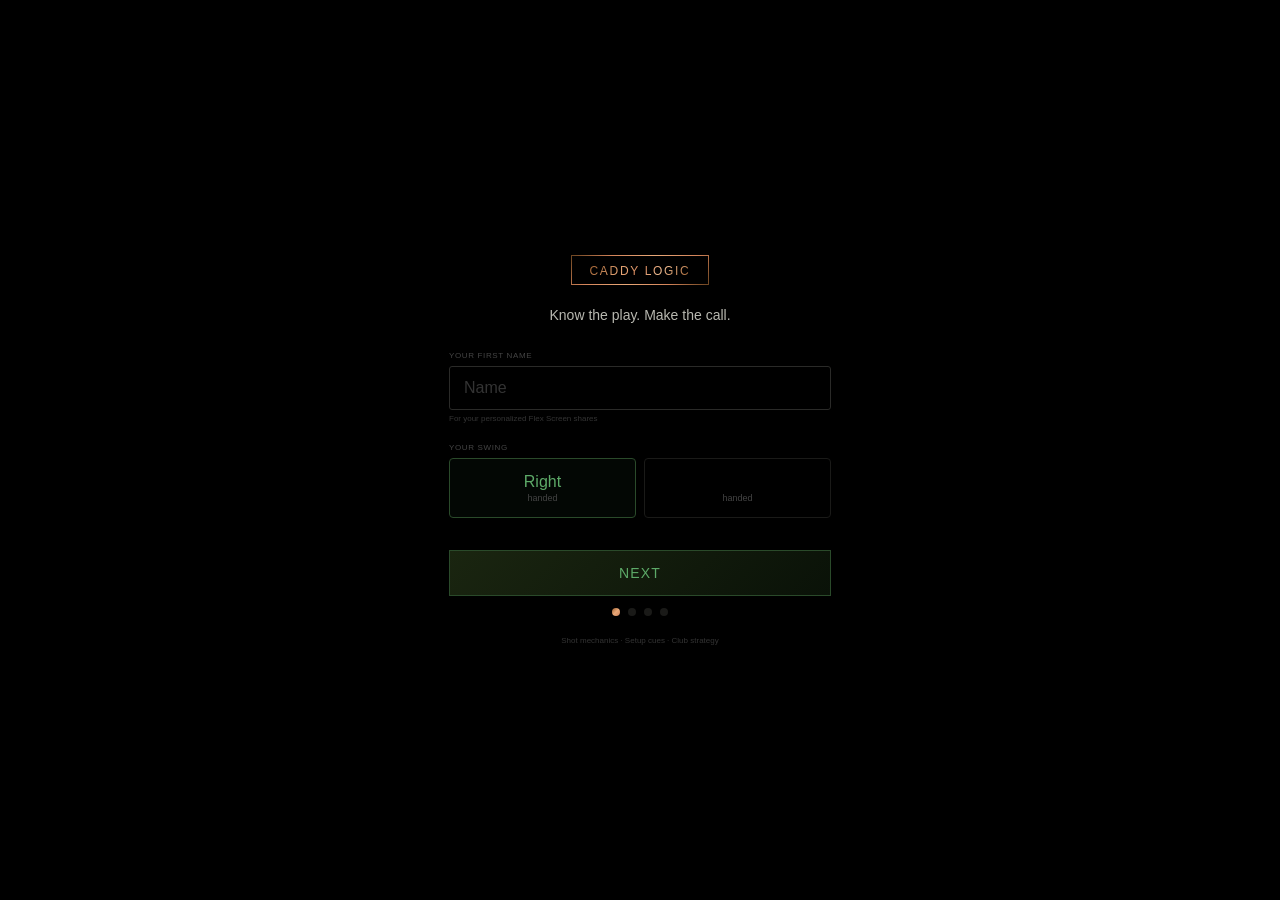
==== commit 85e822fc: "Add files via upload" ====
--- a/index.html
+++ b/index.html
@@ -2,7 +2,7 @@
 <html lang="en">
 <head>
   <meta charset="UTF-8">
-  <meta name="viewport" content="width=device-width, initial-scale=1.0, maximum-scale=1.0, user-scalable=no, viewport-fit=cover">
+  <meta name="viewport" content="width=device-width,initial-scale=1,maximum-scale=1,user-scalable=no,viewport-fit=cover">
   <meta name="apple-mobile-web-app-capable" content="yes">
   <meta name="apple-mobile-web-app-status-bar-style" content="black-translucent">
   <meta name="theme-color" content="#000000">
@@ -14,17 +14,12 @@
 <body>
 <div id="app">
 
-  <!-- ============================== -->
-  <!-- ONBOARDING (first-time only)   -->
-  <!-- ============================== -->
+  <!-- ONBOARDING -->
   <div id="onboarding" class="onboarding hidden">
-    <!-- Screen 1: Name + Handedness -->
     <div id="ob-1" class="ob-screen">
       <div style="text-align:center;margin-bottom:28px">
-        <div class="bib" style="display:inline-block;padding:5px 16px;margin-bottom:10px">
-          <span class="bib-text mc">CADDY LOGIC</span>
-        </div>
-        <p style="font-size:13px;margin-top:8px" class="ms">Know the play. Make the call.</p>
+        <div class="bib" style="display:inline-block;padding:6px 18px;margin-bottom:12px"><span class="bib-text mc">CADDY LOGIC</span></div>
+        <p style="font-size:14px;margin-top:10px;color:var(--text)">Know the play. Make the call.</p>
       </div>
       <div style="width:100%;margin-bottom:20px">
         <label class="ob-input-label">YOUR FIRST NAME</label>
@@ -34,69 +29,44 @@
       <div style="width:100%;margin-bottom:24px">
         <label class="ob-input-label">YOUR SWING</label>
         <div style="display:flex;gap:8px">
-          <button class="ob-option selected" data-hand="right" onclick="selectHand(this)" style="flex:1;justify-content:center;flex-direction:column;align-items:center">
-            <div class="ob-option-label" style="color:var(--green)">Right</div>
-            <div class="ob-option-sub">handed</div>
-          </button>
-          <button class="ob-option" data-hand="left" onclick="selectHand(this)" style="flex:1;justify-content:center;flex-direction:column;align-items:center">
-            <div class="ob-option-label" style="color:#555">Left</div>
-            <div class="ob-option-sub">handed</div>
-          </button>
+          <button class="ob-option selected" data-hand="right" onclick="selectHand(this)" style="flex:1;justify-content:center;flex-direction:column;align-items:center"><div class="ob-option-label" style="color:var(--green)">Right</div><div class="ob-option-sub">handed</div></button>
+          <button class="ob-option" data-hand="left" onclick="selectHand(this)" style="flex:1;justify-content:center;flex-direction:column;align-items:center"><div class="ob-option-label" style="color:var(--text-dimmer)">Left</div><div class="ob-option-sub">handed</div></button>
         </div>
       </div>
       <button class="btn-primary" onclick="obNext(1)">NEXT</button>
       <div class="ob-dots"><div class="ob-dot active"></div><div class="ob-dot inactive"></div><div class="ob-dot inactive"></div><div class="ob-dot inactive"></div></div>
-    </div>
-
-    <!-- Screen 2: Scoring Range -->
+      <div style="font-size:8px;color:#333;text-align:center;margin-top:8px">Shot mechanics · Setup cues · Club strategy</div>
+    </div>
     <div id="ob-2" class="ob-screen hidden">
       <div style="text-align:center;margin-bottom:24px">
-        <p style="font-size:20px;line-height:1.4" class="ms">What do you normally shoot?</p>
-        <p style="font-family:var(--serif);font-size:12px;font-style:italic;margin-top:5px" class="mc">No judgment. The caddy needs to know.</p>
-      </div>
-      <div style="width:100%;margin-bottom:20px">
-        <button class="ob-option" data-range="80s" onclick="selectRange(this)">
-          <div><div class="ob-option-label" style="color:#555">80s</div><div class="ob-option-sub">Single digit handicap range</div></div>
-          <div class="ob-radio"></div>
-        </button>
-        <button class="ob-option" data-range="90s" onclick="selectRange(this)">
-          <div><div class="ob-option-label" style="color:#555">90s</div><div class="ob-option-sub">Mid handicap range</div></div>
-          <div class="ob-radio"></div>
-        </button>
-        <button class="ob-option selected" data-range="100s" onclick="selectRange(this)">
-          <div><div class="ob-option-label" style="color:var(--green)">100s</div><div class="ob-option-sub">High handicap range</div></div>
-          <div class="ob-radio"></div>
-        </button>
-        <button class="ob-option" data-range="110+" onclick="selectRange(this)">
-          <div><div class="ob-option-label" style="color:#555">110+</div><div class="ob-option-sub">Still having fun out there</div></div>
-          <div class="ob-radio"></div>
-        </button>
+        <p style="font-size:22px;line-height:1.4;color:var(--text)">What do you normally shoot?</p>
+        <p style="font-family:var(--serif);font-size:13px;font-style:italic;margin-top:6px" class="mc">No judgment. The caddy needs to know.</p>
+      </div>
+      <div style="width:100%;margin-bottom:20px" id="ob-range-options">
+        <button class="ob-option" data-range="80s" onclick="selectRange(this)"><div><div class="ob-option-label" style="color:var(--text-dimmer)">80s</div><div class="ob-option-sub">Single digit handicap</div></div><div class="ob-radio"></div></button>
+        <button class="ob-option" data-range="90s" onclick="selectRange(this)"><div><div class="ob-option-label" style="color:var(--text-dimmer)">90s</div><div class="ob-option-sub">Mid handicap</div></div><div class="ob-radio"></div></button>
+        <button class="ob-option selected" data-range="100s" onclick="selectRange(this)"><div><div class="ob-option-label" style="color:var(--green)">100s</div><div class="ob-option-sub">High handicap</div></div><div class="ob-radio"></div></button>
+        <button class="ob-option" data-range="110+" onclick="selectRange(this)"><div><div class="ob-option-label" style="color:var(--text-dimmer)">110+</div><div class="ob-option-sub">Still having fun out there</div></div><div class="ob-radio"></div></button>
       </div>
       <button class="btn-primary" onclick="obNext(2)">NEXT</button>
       <div class="ob-dots"><div class="ob-dot active"></div><div class="ob-dot active"></div><div class="ob-dot inactive"></div><div class="ob-dot inactive"></div></div>
     </div>
-
-    <!-- Screen 3: Auto-Bag -->
     <div id="ob-3" class="ob-screen hidden">
       <div style="text-align:center;padding:12px 0 10px">
-        <p style="font-size:18px" class="ms">Your bag is loaded.</p>
-        <p style="font-family:var(--serif);font-size:11px;font-style:italic;margin-top:4px" class="mc">Defaults for the <span id="ob-range-label">100s</span> range. Adjust anytime.</p>
-      </div>
-      <div id="ob-bag-list" style="flex:1;overflow-y:auto;border:1px solid #111;border-radius:3px;padding:4px 10px;margin-bottom:10px"></div>
+        <p style="font-size:20px;color:var(--text)">Your bag is loaded.</p>
+        <p style="font-family:var(--serif);font-size:12px;font-style:italic;margin-top:4px" class="mc">Defaults for <span id="ob-range-label">100s</span>. Adjust anytime in My Bag.</p>
+      </div>
+      <div id="ob-bag-list" style="flex:1;overflow-y:auto;border:1px solid #222;border-radius:4px;padding:6px 12px;margin-bottom:10px"></div>
       <button class="btn-primary" onclick="obNext(3)" style="margin-bottom:6px">SET MY DISTANCES — 60 SECONDS</button>
       <button class="btn-secondary" onclick="obSkipBag()">Use defaults — go play</button>
       <div class="ob-dots"><div class="ob-dot active"></div><div class="ob-dot active"></div><div class="ob-dot active"></div><div class="ob-dot inactive"></div></div>
-      <div style="font-size:7px;color:#222;text-align:center;margin-top:6px">Not approved for use during sanctioned tournament play per USGA Rule 4.3</div>
-    </div>
-
-    <!-- Screen 4: Confirmation -->
+      <div style="font-size:8px;color:#333;text-align:center;margin-top:6px">Not approved for sanctioned tournament play per USGA Rule 4.3</div>
+    </div>
     <div id="ob-4" class="ob-screen hidden">
       <div style="text-align:center;margin-bottom:28px">
-        <div class="bib" style="display:inline-block;padding:5px 16px;margin-bottom:14px">
-          <span class="bib-text mc">CADDY LOGIC</span>
-        </div>
-        <p style="font-size:20px;line-height:1.4" class="ms">You're set, <span id="ob-confirm-name">Golfer</span>.</p>
-        <p style="font-family:var(--serif);font-size:13px;font-style:italic;margin-top:6px" class="mc">Your caddy is ready when you are.</p>
+        <div class="bib" style="display:inline-block;padding:6px 18px;margin-bottom:14px"><span class="bib-text mc">CADDY LOGIC</span></div>
+        <p style="font-size:22px;line-height:1.4;color:var(--text)">You're set, <span id="ob-confirm-name">Golfer</span>.</p>
+        <p style="font-family:var(--serif);font-size:14px;font-style:italic;margin-top:6px" class="mc">Your caddy is ready when you are.</p>
       </div>
       <div style="width:100%;margin-bottom:20px" id="ob-confirm-list"></div>
       <button class="btn-primary" onclick="obFinish()">LET'S PLAY</button>
@@ -104,155 +74,75 @@
     </div>
   </div>
 
-  <!-- ============================== -->
-  <!-- MAIN APP                       -->
-  <!-- ============================== -->
+  <!-- MAIN APP -->
   <div id="main-app" class="hidden" style="display:flex;flex-direction:column;height:100%">
-
-    <!-- Safe area spacer -->
     <div class="safe-top"></div>
-
     <!-- Banner -->
     <div id="banner" class="banner">
       <div class="banner-left">
-        <div class="hamburger" onclick="openMenu()">
-          <div></div><div></div><div></div>
-        </div>
+        <div class="hamburger" onclick="openMenu()"><div></div><div></div><div></div></div>
         <div class="hole-counter" onclick="openHolePicker()">
-          <svg width="10" height="13" viewBox="0 0 9 11"><line x1="1.5" y1="0.5" x2="1.5" y2="10" stroke="var(--green)" stroke-width="1" stroke-linecap="round"/><path d="M1.5 0.5 L7 2 L1.5 3.5" fill="var(--green)" opacity="0.7"/></svg>
+          <svg width="12" height="14" viewBox="0 0 9 11"><line x1="1.5" y1=".5" x2="1.5" y2="10" stroke="var(--green)" stroke-width="1" stroke-linecap="round"/><path d="M1.5.5 L7 2 L1.5 3.5" fill="var(--green)" opacity=".7"/></svg>
           <span id="hole-num" class="hole-num ms">1</span>
           <span class="hole-plus" onclick="event.stopPropagation();advanceHole()">+</span>
         </div>
       </div>
-      <div class="bib" style="padding:2px 10px">
-        <span class="bib-text mc" style="font-size:10px">CADDY LOGIC</span>
-      </div>
+      <!-- CADDY LOGIC bib — tappable, returns to input -->
+      <div class="bib bib-logo" onclick="goToInput()"><span class="bib-text mc" style="font-size:11px">CADDY LOGIC</span></div>
       <div class="banner-right">
         <div id="wind-btn" class="weather-btn" onclick="cycleWind()">
-          <svg id="wind-icon" width="14" height="14" viewBox="0 0 14 14">
-            <path d="M1 7 Q4 5 7 7 Q10 9 13 7" fill="none" stroke="#555" stroke-width="1.3" stroke-linecap="round"/>
-          </svg>
-          <span id="wind-label" class="wind-label" style="color:#555">Off</span>
+          <svg id="wind-icon" width="14" height="14" viewBox="0 0 14 14"><path d="M1 7 Q4 5 7 7 Q10 9 13 7" fill="none" stroke="#666" stroke-width="1.3" stroke-linecap="round"/></svg>
+          <span id="wind-label" class="wind-label" style="color:#888">0mph</span>
         </div>
         <div id="weather-btn" class="weather-btn" onclick="toggleWeather()">
-          <svg id="weather-icon" width="14" height="14" viewBox="0 0 14 14">
-            <circle cx="7" cy="7" r="3" fill="none" stroke="var(--gold)" stroke-width="1.1"/>
-            <line x1="7" y1="1" x2="7" y2="3" stroke="var(--gold)" stroke-width="0.9"/>
-            <line x1="7" y1="11" x2="7" y2="13" stroke="var(--gold)" stroke-width="0.9"/>
-            <line x1="1" y1="7" x2="3" y2="7" stroke="var(--gold)" stroke-width="0.9"/>
-            <line x1="11" y1="7" x2="13" y2="7" stroke="var(--gold)" stroke-width="0.9"/>
-          </svg>
-        </div>
-      </div>
-    </div>
-
-    <!-- Wind first-use hint -->
-    <div id="wind-hint" class="hidden" style="text-align:center;padding:3px 0;font-size:9px;color:var(--wind);background:#060608;animation:fadeIn 0.3s">
-      Tap again: Moderate +7 · Strong +12
+          <svg id="weather-icon" width="14" height="14" viewBox="0 0 14 14"><circle cx="7" cy="7" r="3" fill="none" stroke="var(--gold)" stroke-width="1.1"/><line x1="7" y1="1" x2="7" y2="3" stroke="var(--gold)" stroke-width=".9"/><line x1="7" y1="11" x2="7" y2="13" stroke="var(--gold)" stroke-width=".9"/><line x1="1" y1="7" x2="3" y2="7" stroke="var(--gold)" stroke-width=".9"/><line x1="11" y1="7" x2="13" y2="7" stroke="var(--gold)" stroke-width=".9"/></svg>
+        </div>
+      </div>
     </div>
 
     <!-- Screen container -->
     <div id="screen-container" style="flex:1;display:flex;flex-direction:column;overflow:hidden;position:relative">
-
-      <!-- INPUT STATE -->
+      <!-- INPUT -->
       <div id="screen-input" class="screen">
         <div class="yardage-area">
           <div class="yardage-row">
             <button class="yrd-adjust" onclick="adjustYard(-1)">−</button>
-            <div>
-              <div id="yardage-num" class="yardage-num mg" onclick="openKeypad()">150</div>
-              <div class="yardage-label">YARDS · tap to type</div>
-            </div>
+            <div><div id="yardage-num" class="yardage-num mg" onclick="openKeypad()">150</div><div class="yardage-label">YARDS · tap to type</div></div>
             <button class="yrd-adjust" onclick="adjustYard(1)">+</button>
           </div>
           <div class="quick-jumps">
-            <button class="qj-btn" onclick="setYard(75)">75</button>
-            <button class="qj-btn" onclick="setYard(100)">100</button>
-            <button class="qj-btn" onclick="setYard(125)">125</button>
-            <button class="qj-btn active" onclick="setYard(150)">150</button>
-            <button class="qj-btn" onclick="setYard(175)">175</button>
-            <button class="qj-btn" onclick="setYard(200)">200</button>
-            <button class="qj-btn" onclick="setYard(225)">225</button>
+            <button class="qj-btn" onclick="setYard(75)">75</button><button class="qj-btn" onclick="setYard(100)">100</button><button class="qj-btn" onclick="setYard(125)">125</button><button class="qj-btn active" onclick="setYard(150)">150</button><button class="qj-btn" onclick="setYard(175)">175</button><button class="qj-btn" onclick="setYard(200)">200</button><button class="qj-btn" onclick="setYard(225)">225</button>
           </div>
           <button class="skip-btn" onclick="skipDistance()">Skip — I don't know</button>
           <div class="elev-row">
             <span class="elev-label">ELEV<br>skip if unsure</span>
-            <button class="elev-btn" data-mod="4" onclick="toggleElev(this)">▲+4</button>
-            <button class="elev-btn" data-mod="10" onclick="toggleElev(this)">▲+10</button>
-            <button class="elev-btn" data-mod="-4" onclick="toggleElev(this)">▼-4</button>
-            <button class="elev-btn" data-mod="-10" onclick="toggleElev(this)">▼-10</button>
-          </div>
-        </div>
-
-        <!-- Conditions with labels -->
-        <div class="conditions-area">
-          <div class="cond-row" id="terrain-row"></div>
-          <div class="cond-row" id="slope-row"></div>
-        </div>
-
-        <button class="btn-primary" onclick="whatsMyPlay()" style="margin-top:4px;margin-bottom:4px">WHAT'S MY PLAY?</button>
-      </div>
-
-      <!-- OUTPUT STATE -->
+            <button class="elev-btn" data-mod="4" onclick="toggleElev(this)">▲+4</button><button class="elev-btn" data-mod="10" onclick="toggleElev(this)">▲+10</button><button class="elev-btn" data-mod="-4" onclick="toggleElev(this)">▼-4</button><button class="elev-btn" data-mod="-10" onclick="toggleElev(this)">▼-10</button>
+          </div>
+        </div>
+        <div class="conditions-area"><div class="cond-row" id="terrain-row"></div><div class="cond-row" id="slope-row"></div></div>
+        <button class="btn-primary" onclick="whatsMyPlay()" style="margin:4px 0">WHAT'S MY PLAY?</button>
+      </div>
+
+      <!-- OUTPUT -->
       <div id="screen-output" class="screen hidden">
-        <div class="trust-row" onclick="backToInput()">
-          <div style="display:flex;align-items:baseline">
-            <span id="out-yardage" class="trust-yardage ms">150</span>
-            <span class="trust-yds">yds</span>
-            <svg width="7" height="7" viewBox="0 0 8 8" style="margin-left:3px"><path d="M6 0.8 L7.2 2 L2.8 6.4 L1 6.8 L1.4 5Z" fill="none" stroke="#555" stroke-width="0.8"/></svg>
-          </div>
+        <div class="trust-row" onclick="goToInput()">
+          <div style="display:flex;align-items:baseline"><span id="out-yardage" class="trust-yardage ms">150</span><span class="trust-yds">yds</span></div>
           <div id="out-mods" class="trust-mods"></div>
-          <div style="display:flex;align-items:baseline">
-            <span class="trust-eq">=</span>
-            <span id="out-adjusted" class="trust-total mg">150</span>
-          </div>
-        </div>
-
-        <div class="club-call">
-          <div id="out-club" class="club-name mg">7-IRON</div>
-        </div>
-
+          <div style="display:flex;align-items:baseline"><span class="trust-eq">=</span><span id="out-adjusted" class="trust-total mg">150</span></div>
+        </div>
+        <!-- Situation summary — Fix #10 -->
+        <div id="situation-summary" class="situation-summary"></div>
+        <div class="club-call"><div id="out-club" class="club-name mg">7-IRON</div></div>
         <div class="cards-row">
-          <!-- Smart Play Card -->
-          <div class="card-wrap card-smart" onclick="this.querySelector('.card-inner').classList.toggle('flipped')">
-            <div class="card-inner">
-              <div class="card-front">
-                <div class="card-header">
-                  <span class="card-header-text">SMART PLAY</span>
-                  <div class="conf-bar"><div id="conf-smart" class="conf-fill green" style="width:80%"></div></div>
-                </div>
-                <div class="card-body">
-                  <p class="card-text"><span id="smart-text" class="ms"></span> <span id="smart-kicker" class="card-kicker mc"></span></p>
-                </div>
-                <div class="card-footer">Tap for full setup</div>
-              </div>
-              <div class="card-back">
-                <div class="setup-header mg">FULL SETUP</div>
-                <div class="setup-body" id="smart-setup"></div>
-              </div>
-            </div>
-          </div>
-          <!-- Let It Eat Card -->
-          <div class="card-wrap card-hero" onclick="this.querySelector('.card-inner').classList.toggle('flipped')">
-            <div class="card-inner">
-              <div class="card-front">
-                <div class="card-header">
-                  <span class="card-header-text">LET IT EAT</span>
-                  <div class="conf-bar"><div id="conf-hero" class="conf-fill red" style="width:30%"></div></div>
-                </div>
-                <div class="card-body">
-                  <p class="card-text"><span id="hero-text" class="ms"></span> <span id="hero-kicker" class="card-kicker mc"></span></p>
-                </div>
-                <div class="card-footer">Tap for full setup</div>
-              </div>
-              <div class="card-back">
-                <div class="setup-header mc">FULL SETUP</div>
-                <div class="setup-body" id="hero-setup"></div>
-              </div>
-            </div>
-          </div>
-        </div>
-
+          <div class="card-wrap card-smart" onclick="flipCard(this)"><div class="card-inner" id="card-smart-inner">
+            <div class="card-front"><div class="card-header"><span class="card-header-text" style="color:var(--silver)">SMART PLAY</span><div class="conf-bar"><div id="conf-smart" class="conf-fill green" style="width:80%"></div></div></div><div class="card-body"><p class="card-text"><span id="smart-text" class="ms"></span> <span id="smart-kicker" class="card-kicker mc"></span></p></div><div class="card-footer">Tap to flip for full setup</div></div>
+            <div class="card-back"><div class="setup-header mg">FULL SETUP</div><div class="setup-body" id="smart-setup"></div></div>
+          </div></div>
+          <div class="card-wrap card-hero" onclick="flipCard(this)"><div class="card-inner" id="card-hero-inner">
+            <div class="card-front"><div class="card-header"><span class="card-header-text" style="color:var(--copper)">LET IT EAT</span><div class="conf-bar"><div id="conf-hero" class="conf-fill red" style="width:30%"></div></div></div><div class="card-body"><p class="card-text"><span id="hero-text" class="ms"></span> <span id="hero-kicker" class="card-kicker mc"></span></p></div><div class="card-footer">Tap to flip for full setup</div></div>
+            <div class="card-back"><div class="setup-header mc">FULL SETUP</div><div class="setup-body" id="hero-setup"></div></div>
+          </div></div>
+        </div>
         <div class="commit-area">
           <button class="btn-primary" onclick="commitSmart()">COMMIT TO SMART PLAY</button>
           <button class="btn-hero" onclick="commitHero()">LET IT EAT</button>
@@ -261,113 +151,106 @@
 
       <!-- MY BAG -->
       <div id="screen-bag" class="screen hidden">
-        <div class="bag-header">
-          <div>
-            <div class="bag-title mg">My Bag</div>
-            <div class="bag-subtitle">Tap name to rename · Tap distance to type · +/- by 5</div>
-          </div>
-          <button class="add-club-btn" onclick="addClub()">+ Add</button>
-        </div>
+        <div class="btn-back" onclick="goToInput()">← Back</div>
+        <div class="bag-header"><div><div class="bag-title mg">My Bag</div><div class="bag-subtitle">Tap name to rename · Tap distance to type · ±5 per tap</div></div><button class="add-club-btn" onclick="addClub()">+ Add</button></div>
         <div id="bag-list" class="bag-list"></div>
-        <div class="lefty-row">
-          <span class="ms">Left-Handed</span>
-          <div id="lefty-toggle" class="toggle off" onclick="toggleLefty()"><div class="toggle-dot"></div></div>
-        </div>
+        <div class="lefty-row"><span class="ms">Left-Handed</span><div id="lefty-toggle" class="toggle off" onclick="toggleLefty()"><div class="toggle-dot"></div></div></div>
       </div>
 
       <!-- ROUND SETTINGS -->
       <div id="screen-settings" class="screen hidden">
-        <div style="padding:12px 0 8px"><span style="font-size:18px;font-weight:500" class="ms">Round Settings</span></div>
+        <div class="btn-back" onclick="goToInput()">← Back</div>
+        <div style="padding:8px 0"><span style="font-size:20px;font-weight:600" class="ms">Round Settings</span></div>
         <div class="section-label">CURRENT ROUND</div>
-        <div class="row"><span class="row-label ms">Course</span><span id="set-course" class="row-value" style="color:#555">—</span></div>
+        <div class="row"><span class="row-label ms">Course</span><input id="set-course" class="row-input" type="text" placeholder="Course name" onchange="updateCourse(this.value)"></div>
+        <div id="recent-courses-area"></div>
         <div class="row"><span class="row-label ms">Current Hole</span><span id="set-hole" class="row-value mg">1</span></div>
         <div class="row"><span class="row-label ms">Shots Logged</span><span id="set-shots" class="row-value mg">0</span></div>
         <div class="section-label">CONDITIONS</div>
-        <div class="row">
-          <span class="row-label ms">Temperature</span>
-          <div class="temp-group">
-            <button class="temp-btn hot" onclick="setTemp('hot',this)">Hot</button>
-            <button class="temp-btn mild active" onclick="setTemp('mild',this)">Mild</button>
-            <button class="temp-btn cold" onclick="setTemp('cold',this)">Cold</button>
-          </div>
-        </div>
+        <div class="row"><span class="row-label ms">Temperature</span><div class="temp-group"><button class="temp-btn hot" onclick="setTemp('hot',this)">Hot</button><button class="temp-btn mild active" onclick="setTemp('mild',this)">Mild</button><button class="temp-btn cold" onclick="setTemp('cold',this)">Cold</button></div></div>
+        <div class="row"><span class="row-label ms">Show Every Swing basics</span><div id="swing-toggle" class="toggle on" onclick="toggleEverySwing()"><div class="toggle-dot"></div></div></div>
         <div style="flex:1"></div>
         <button class="btn-danger" onclick="endRound()" style="margin-bottom:6px">END ROUND</button>
-        <div style="font-size:9px;color:var(--dimmer);text-align:center;margin-bottom:8px">Ends the round and opens the Round Recap</div>
+        <div style="font-size:10px;color:var(--text-dimmer);text-align:center;margin-bottom:8px">Ends round and opens Round Recap</div>
       </div>
 
       <!-- SHOT HISTORY -->
       <div id="screen-history" class="screen hidden">
-        <div style="padding:12px 0 8px"><span style="font-size:18px;font-weight:500" class="ms">Shot History</span></div>
+        <div class="btn-back" onclick="goToInput()">← Back</div>
+        <div style="padding:8px 0"><span style="font-size:20px;font-weight:600" class="ms">Shot History</span></div>
         <div id="history-list" style="flex:1;overflow-y:auto"></div>
       </div>
 
       <!-- DISCIPLINE INDEX -->
       <div id="screen-discipline" class="screen hidden">
-        <div style="padding:12px 0 8px"><span style="font-size:18px;font-weight:500" class="mg">Discipline Index</span></div>
+        <div class="btn-back" onclick="goToInput()">← Back</div>
+        <div style="padding:8px 0"><span style="font-size:20px;font-weight:600" class="mg">Discipline Index</span></div>
         <div id="disc-stats" class="stat-cards"></div>
         <div id="disc-rounds" style="flex:1;overflow-y:auto"></div>
-        <button class="btn-primary" onclick="generateFlex()" style="margin:8px 0">GENERATE FLEX SCREEN</button>
-      </div>
-
-      <!-- SHARE & ROAST -->
+        <button class="btn-primary" onclick="showScreen('share')" style="margin:8px 0">GENERATE FLEX SCREEN</button>
+      </div>
+
+      <!-- SHARE -->
       <div id="screen-share" class="screen hidden">
-        <div style="padding:12px 0 8px">
-          <span style="font-size:18px;font-weight:500" class="mg">Share & Roast</span>
-          <p style="font-family:var(--serif);font-size:10px;font-style:italic;margin-top:3px" class="mc">Flex your discipline. Roast your buddy.</p>
-        </div>
+        <div class="btn-back" onclick="goToInput()">← Back</div>
+        <div style="padding:8px 0"><span style="font-size:20px;font-weight:600" class="mg">Share & Roast</span><p style="font-family:var(--serif);font-size:12px;font-style:italic;margin-top:4px" class="mc">Flex your discipline. Roast your buddy.</p></div>
         <div id="share-content" style="flex:1;overflow-y:auto"></div>
+        <button class="btn-primary" onclick="goToInput()" style="margin:8px 0">BACK TO HOME</button>
       </div>
 
       <!-- FEEDBACK -->
       <div id="screen-feedback" class="screen hidden">
-        <div style="padding:12px 0 8px">
-          <span style="font-size:18px;font-weight:500" class="ms">Tell us what to fix.</span>
-          <p style="font-family:var(--serif);font-size:10px;font-style:italic;margin-top:4px" class="mc">Wrong advice? Missing club? Bad kicker? We want to hear it.</p>
-        </div>
-        <textarea id="feedback-text" style="flex:1;background:none;border:1px solid var(--dimmest);border-radius:3px;padding:12px;color:var(--silver);font-family:var(--font);font-size:12px;line-height:1.5;resize:none;outline:none;caret-color:var(--copper)" placeholder="Type your feedback here..."></textarea>
+        <div class="btn-back" onclick="goToInput()">← Back</div>
+        <div style="padding:8px 0"><span style="font-size:20px;font-weight:600" class="ms">Tell us what to fix.</span><p style="font-family:var(--serif);font-size:12px;font-style:italic;margin-top:4px" class="mc">Wrong advice? Missing club? We want to hear it.</p></div>
+        <textarea id="feedback-text" style="flex:1;background:none;border:1.5px solid var(--border);border-radius:4px;padding:14px;color:var(--text);font-family:var(--font);font-size:14px;line-height:1.5;resize:none;outline:none;caret-color:var(--copper)" placeholder="Type your feedback here..."></textarea>
         <button class="btn-primary" onclick="sendFeedback()" style="margin:8px 0">SEND FEEDBACK</button>
-        <div style="font-size:9px;color:var(--dimmer);text-align:center">Your feedback helps make the caddy smarter.</div>
+        <div style="font-size:10px;color:var(--text-dimmer);text-align:center">Your feedback helps make the caddy smarter.</div>
       </div>
 
       <!-- ABOUT -->
       <div id="screen-about" class="screen hidden">
+        <div class="btn-back" onclick="goToInput()">← Back</div>
         <div style="flex:1;display:flex;flex-direction:column;justify-content:center;align-items:center;padding:0 16px">
-          <div class="bib" style="display:inline-block;padding:5px 16px;margin-bottom:14px">
-            <span class="bib-text mc">CADDY LOGIC</span>
-          </div>
-          <p style="font-size:12px;color:#555;text-align:center;line-height:1.5;margin-bottom:20px">Shot mechanics. Setup cues. Club strategy.<br>Every lie. Every condition. Right when you need it.</p>
+          <div class="bib" style="display:inline-block;padding:6px 18px;margin-bottom:16px"><span class="bib-text mc">CADDY LOGIC</span></div>
+          <p style="font-size:14px;color:var(--text-dim);text-align:center;line-height:1.5;margin-bottom:20px">Shot mechanics. Setup cues. Club strategy.<br>Every lie. Every condition. Right when you need it.</p>
           <div style="width:100%">
-            <div class="row"><span class="row-label" style="color:#555">Version</span><span class="row-value ms">1.0.0 Beta</span></div>
-            <div class="row" style="cursor:pointer"><span class="row-label" style="color:#555">Rate Caddy Logic</span><span style="color:var(--gold)">→</span></div>
-            <div class="row" style="cursor:pointer"><span class="row-label" style="color:#555">Privacy Policy</span><span style="color:var(--dim)">→</span></div>
-            <div class="row" style="cursor:pointer"><span class="row-label" style="color:#555">Terms of Service</span><span style="color:var(--dim)">→</span></div>
-            <div class="row" style="border-bottom:none"><span class="row-label" style="color:#555">Built by</span><span class="row-value mc">Brian B.</span></div>
-          </div>
-          <p style="font-family:var(--serif);font-size:9px;font-style:italic;color:var(--dimmer);text-align:center;margin-top:20px">100% offline. Zero data collected. Your caddy, your data.</p>
-          <p style="font-size:7px;color:#222;text-align:center;margin-top:8px">Not approved for use during sanctioned tournament play per USGA Rule 4.3</p>
-        </div>
-      </div>
-
-      <!-- CONFESSIONAL / ROUND RECAP -->
+            <div class="row"><span class="row-label" style="color:var(--text-dim)">Version</span><span class="row-value ms">1.0.1 Beta</span></div>
+            <div class="row"><span class="row-label" style="color:var(--text-dim)">Rate Caddy Logic</span><span style="color:var(--text-dimmer);font-size:12px">Coming soon</span></div>
+            <div class="row" style="cursor:pointer" onclick="showScreen('privacy')"><span class="row-label" style="color:var(--text-dim)">Privacy Policy</span><span style="color:var(--text-dim)">→</span></div>
+            <div class="row" style="cursor:pointer" onclick="showScreen('terms')"><span class="row-label" style="color:var(--text-dim)">Terms of Service</span><span style="color:var(--text-dim)">→</span></div>
+            <div class="row" style="border-bottom:none"><span class="row-label" style="color:var(--text-dim)">Built by</span><span class="row-value mc">Brian Bocek</span></div>
+          </div>
+          <p style="font-family:var(--serif);font-size:10px;font-style:italic;color:var(--text-dimmer);text-align:center;margin-top:20px">100% offline. Zero data collected. Your caddy, your data.</p>
+          <p style="font-size:8px;color:#444;text-align:center;margin-top:8px">Not approved for sanctioned tournament play per USGA Rule 4.3</p>
+        </div>
+      </div>
+
+      <!-- PRIVACY POLICY -->
+      <div id="screen-privacy" class="screen hidden">
+        <div class="btn-back" onclick="showScreen('about')">← Back to About</div>
+        <div style="padding:8px 0"><span style="font-size:20px;font-weight:600" class="ms">Privacy Policy</span></div>
+        <div id="privacy-text" class="policy-text"></div>
+      </div>
+
+      <!-- TERMS -->
+      <div id="screen-terms" class="screen hidden">
+        <div class="btn-back" onclick="showScreen('about')">← Back to About</div>
+        <div style="padding:8px 0"><span style="font-size:20px;font-weight:600" class="ms">Terms of Service</span></div>
+        <div id="terms-text" class="policy-text"></div>
+      </div>
+
+      <!-- CONFESSIONAL -->
       <div id="screen-confessional" class="screen hidden">
         <div style="flex:1;display:flex;flex-direction:column;justify-content:center;padding:0 4px">
-          <div style="text-align:center;margin-bottom:16px">
-            <div style="font-size:9px;color:var(--dim);letter-spacing:0.12em;margin-bottom:4px">POST-ROUND</div>
-            <div style="font-size:22px;font-weight:500" class="mg">Round Recap</div>
-          </div>
-          <div id="conf-stats" style="border:1px solid var(--dimmest);border-radius:4px;padding:14px;margin-bottom:12px"></div>
+          <div style="text-align:center;margin-bottom:16px"><div style="font-size:10px;color:var(--text-dim);letter-spacing:.12em;margin-bottom:4px">POST-ROUND</div><div style="font-size:24px;font-weight:600" class="mg">Round Recap</div></div>
+          <div id="conf-stats" class="conf-box"></div>
           <div id="conf-hero-box"></div>
-          <div id="conf-score-area" style="display:flex;justify-content:space-between;align-items:center;padding:10px 0;border-top:1px solid #111">
-            <span style="font-size:12px" class="ms">Score (optional)</span>
-            <div style="display:flex;align-items:center;gap:6px">
-              <button class="yrd-adjust" style="padding:4px 8px;font-size:14px" onclick="adjScore(-1)">−</button>
-              <span id="conf-score" style="font-size:22px;font-weight:500;min-width:36px;text-align:center" class="mg">—</span>
-              <button class="yrd-adjust" style="padding:4px 8px;font-size:14px" onclick="adjScore(1)">+</button>
-            </div>
+          <div id="conf-score-area" style="display:flex;justify-content:space-between;align-items:center;padding:12px 0;border-top:1px solid #111">
+            <span style="font-size:14px" class="ms">Score (optional)</span>
+            <div style="display:flex;align-items:center;gap:8px"><button class="yrd-adjust" style="padding:6px 10px;font-size:16px;min-width:40px;min-height:40px" onclick="adjScore(-1)">−</button><span id="conf-score" style="font-size:24px;font-weight:600;min-width:40px;text-align:center" class="mg">—</span><button class="yrd-adjust" style="padding:6px 10px;font-size:16px;min-width:40px;min-height:40px" onclick="adjScore(1)">+</button></div>
           </div>
           <div id="conf-kicker" style="text-align:center;padding:10px 0;border-top:1px solid #111"></div>
-          <div style="display:flex;gap:6px;margin-top:10px">
+          <div style="display:flex;gap:6px;margin-top:12px">
             <button class="btn-primary" onclick="showScreen('share')" style="flex:1">SHARE</button>
             <button class="btn-secondary" onclick="finishRound()" style="flex:1">DONE</button>
           </div>
@@ -375,114 +258,61 @@
       </div>
 
       <!-- Sub-scenario panel -->
-      <div id="sub-panel" class="sub-panel">
-        <div class="sub-handle"></div>
-        <div id="sub-content"></div>
-      </div>
-
-    </div>
-
-    <!-- Home bar -->
+      <div id="sub-panel" class="sub-panel"><div class="sub-handle"></div><div id="sub-content"></div></div>
+    </div>
+
     <div class="home-bar"><div class="home-bar-line"></div></div>
   </div>
 
-  <!-- ============================== -->
-  <!-- PRE-ROUND POPUP                -->
-  <!-- ============================== -->
+  <!-- PRE-ROUND POPUP -->
   <div id="preround" class="preround-overlay hidden">
     <div class="preround-box">
       <div class="preround-watermark mc">CADDY LOGIC</div>
-      <div class="preround-welcome">
-        <p id="pre-silver" class="silver ms"></p>
-        <p id="pre-copper" class="copper mc"></p>
-      </div>
+      <div class="preround-welcome"><p id="pre-silver" class="silver ms"></p><p id="pre-copper" class="copper mc"></p></div>
       <div class="preround-setup">
-        <div class="preround-field" style="flex:1">
-          <label>COURSE (OPTIONAL)</label>
-          <input id="pre-course" type="text" placeholder="Course name" autocomplete="off">
-        </div>
-        <div class="preround-field" style="width:52px">
-          <label>HOLE</label>
-          <input id="pre-hole" type="number" value="1" min="1" max="18" style="text-align:center">
-        </div>
-        <div>
-          <label style="display:block;font-size:7px;color:var(--dim);letter-spacing:0.06em;margin-bottom:3px">TEMP</label>
-          <div class="temp-group">
-            <button class="temp-btn hot" onclick="setTemp('hot',this)">Hot</button>
-            <button class="temp-btn mild active" onclick="setTemp('mild',this)">Mild</button>
-            <button class="temp-btn cold" onclick="setTemp('cold',this)">Cold</button>
-          </div>
-        </div>
-      </div>
-      <div class="preround-cues">
-        <span class="ms">Head down. Eye on ball. Smooth back, accelerate through. Finish.</span><br>
-        <span class="ms">Grip light. Pick a target. Commit.</span>
-      </div>
+        <div class="preround-field" style="flex:1"><label>COURSE (OPTIONAL)</label><input id="pre-course" type="text" placeholder="Course name" autocomplete="off"><div id="pre-recent-courses" class="recent-courses"></div></div>
+        <div class="preround-field" style="width:56px"><label>HOLE</label><input id="pre-hole" type="number" value="1" min="1" max="18" style="text-align:center"></div>
+        <div><label style="display:block;font-size:9px;color:var(--text-dim);letter-spacing:.06em;margin-bottom:4px">TEMP</label><div class="temp-group"><button class="temp-btn hot" onclick="setTemp('hot',this)">Hot</button><button class="temp-btn mild active" onclick="setTemp('mild',this)">Mild</button><button class="temp-btn cold" onclick="setTemp('cold',this)">Cold</button></div></div>
+      </div>
+      <div class="preround-cues"><span class="ms">Head down. Eye on ball. Smooth back, accelerate through. Finish. Grip light. Pick a target. Commit.</span></div>
       <p class="preround-tagline mc">Know the play. Make the call.</p>
       <button class="btn-primary" onclick="startRound()">I'M READY</button>
-      <div class="preround-disclaimer">Not approved for use during sanctioned tournament play per USGA Rule 4.3</div>
-    </div>
-  </div>
-
-  <!-- ============================== -->
-  <!-- HAMBURGER MENU                 -->
-  <!-- ============================== -->
+      <div class="preround-disclaimer">Not approved for sanctioned tournament play per USGA Rule 4.3</div>
+    </div>
+  </div>
+
+  <!-- HAMBURGER MENU -->
   <div id="menu" class="menu-overlay hidden">
-    <div class="menu-header">
-      <span class="menu-close" onclick="closeMenu()">✕ Close</span>
-      <div class="bib" style="padding:2px 10px"><span class="bib-text mc" style="font-size:10px">CADDY LOGIC</span></div>
-      <div style="width:50px"></div>
-    </div>
+    <div class="menu-header"><span class="menu-close" onclick="closeMenu()">✕ Close</span><div class="bib" style="padding:3px 12px"><span class="bib-text mc" style="font-size:10px">CADDY LOGIC</span></div><div style="width:60px"></div></div>
     <div class="menu-list">
-      <div class="menu-item" onclick="showScreen('bag')">
-        <div><div class="menu-item-text mc">My Bag</div><div class="menu-item-sub">Club distances, custom clubs, lefty/righty</div></div>
-      </div>
-      <div class="menu-item" onclick="showScreen('settings')">
-        <div><div class="menu-item-text ms">Round Settings</div><div class="menu-item-sub">Course, starting hole, temperature, end round</div></div>
-      </div>
-      <div class="menu-item" onclick="showScreen('history')">
-        <div><div class="menu-item-text ms">Shot History</div><div class="menu-item-sub">Every shot logged, organized by round</div></div>
-      </div>
-      <div class="menu-item" onclick="showScreen('discipline')">
-        <div><div class="menu-item-text mg">Discipline Index</div><div class="menu-item-sub">Season trends, round history</div></div>
-      </div>
-      <div class="menu-item" onclick="showScreen('share')">
-        <div><div class="menu-item-text" style="color:var(--green)">Share</div><div class="menu-item-sub">Flex Screen, Share Roast — always free</div></div>
-      </div>
-      <div class="menu-item" onclick="showScreen('feedback')">
-        <div><div class="menu-item-text ms">Feedback</div><div class="menu-item-sub">Tell us what to fix</div></div>
-      </div>
-      <div class="menu-item" onclick="showScreen('about')">
-        <div><div class="menu-item-text" style="color:#555">About</div><div class="menu-item-sub">Version, rate app, legal</div></div>
-      </div>
-    </div>
-  </div>
-
-  <!-- ============================== -->
-  <!-- HOLE PICKER                    -->
-  <!-- ============================== -->
+      <div class="menu-item" onclick="closeMenu();goToInput()"><div><div class="menu-item-text" style="color:var(--green)">New Shot</div><div class="menu-item-sub">Back to the input screen</div></div></div>
+      <div class="menu-item" onclick="showScreen('bag')"><div><div class="menu-item-text mc">My Bag</div><div class="menu-item-sub">Club distances, custom clubs, lefty/righty</div></div></div>
+      <div class="menu-item" onclick="showScreen('settings')"><div><div class="menu-item-text ms">Round Settings</div><div class="menu-item-sub">Course, hole, temperature, end round</div></div></div>
+      <div class="menu-item" onclick="showScreen('history')"><div><div class="menu-item-text ms">Shot History</div><div class="menu-item-sub">Every shot logged by round</div></div></div>
+      <div class="menu-item" onclick="showScreen('discipline')"><div><div class="menu-item-text mg">Discipline Index</div><div class="menu-item-sub">Season trends, round history</div></div></div>
+      <div class="menu-item" onclick="showScreen('share')"><div><div class="menu-item-text" style="color:var(--green)">Share</div><div class="menu-item-sub">Flex Screen, Share Roast</div></div></div>
+      <div class="menu-item" onclick="showScreen('feedback')"><div><div class="menu-item-text ms">Feedback</div><div class="menu-item-sub">Tell us what to fix</div></div></div>
+      <div class="menu-item" onclick="showScreen('about')"><div><div class="menu-item-text" style="color:var(--text-dimmer)">About</div><div class="menu-item-sub">Version, legal, credits</div></div></div>
+    </div>
+  </div>
+
+  <!-- HOLE PICKER -->
   <div id="hole-picker" class="menu-overlay hidden" style="justify-content:center;align-items:center" onclick="closeHolePicker()">
-    <div style="background:#050503;border:1px solid var(--dimmest);border-radius:8px;padding:16px;width:240px" onclick="event.stopPropagation()">
-      <div style="text-align:center;font-size:12px;margin-bottom:10px" class="ms">Jump to Hole</div>
+    <div style="background:#080808;border:1.5px solid var(--border);border-radius:10px;padding:20px;width:260px" onclick="event.stopPropagation()">
+      <div style="text-align:center;font-size:14px;font-weight:600;margin-bottom:12px" class="ms">Jump to Hole</div>
       <div id="hole-grid" style="display:grid;grid-template-columns:repeat(6,1fr);gap:6px"></div>
     </div>
   </div>
 
-  <!-- ============================== -->
-  <!-- KEYPAD                         -->
-  <!-- ============================== -->
+  <!-- KEYPAD -->
   <div id="keypad" class="menu-overlay hidden" style="justify-content:flex-end" onclick="closeKeypad()">
-    <div style="background:#050503;border-top:1px solid var(--dimmest);padding:16px;width:100%" onclick="event.stopPropagation()">
-      <div style="text-align:center;margin-bottom:10px">
-        <span id="keypad-display" style="font-size:36px;font-weight:500" class="mg">150</span>
-        <span style="font-size:12px;color:var(--dim);margin-left:4px">yards</span>
-      </div>
-      <div id="keypad-keys" style="display:grid;grid-template-columns:repeat(3,1fr);gap:6px;max-width:240px;margin:0 auto"></div>
+    <div style="background:#080808;border-top:1.5px solid var(--border);padding:20px;width:100%" onclick="event.stopPropagation()">
+      <div style="text-align:center;margin-bottom:14px"><span id="keypad-display" style="font-size:42px;font-weight:600" class="mg">150</span><span style="font-size:14px;color:var(--text-dim);margin-left:4px">yards</span></div>
+      <div id="keypad-keys" style="display:grid;grid-template-columns:repeat(3,1fr);gap:6px;max-width:260px;margin:0 auto"></div>
     </div>
   </div>
 
 </div>
-
 <script src="content.js"></script>
 <script src="app.js"></script>
 </body>
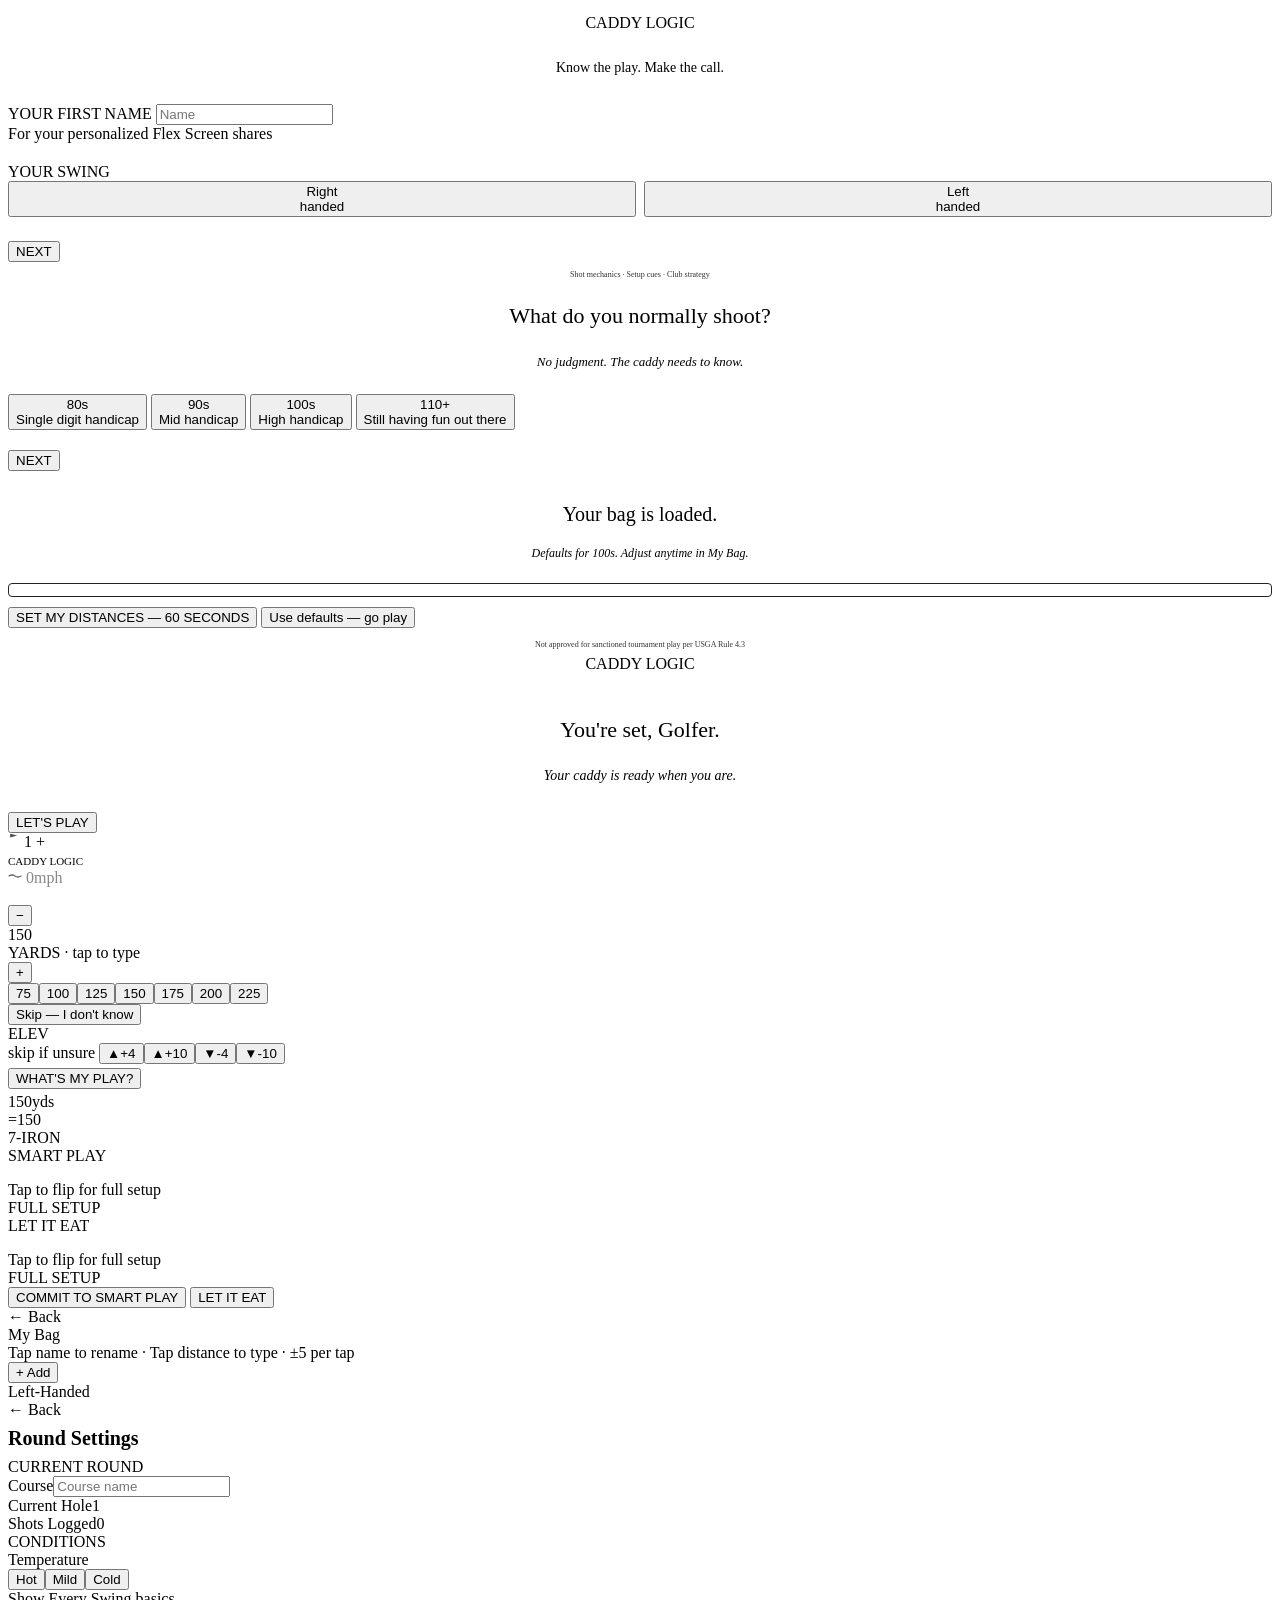
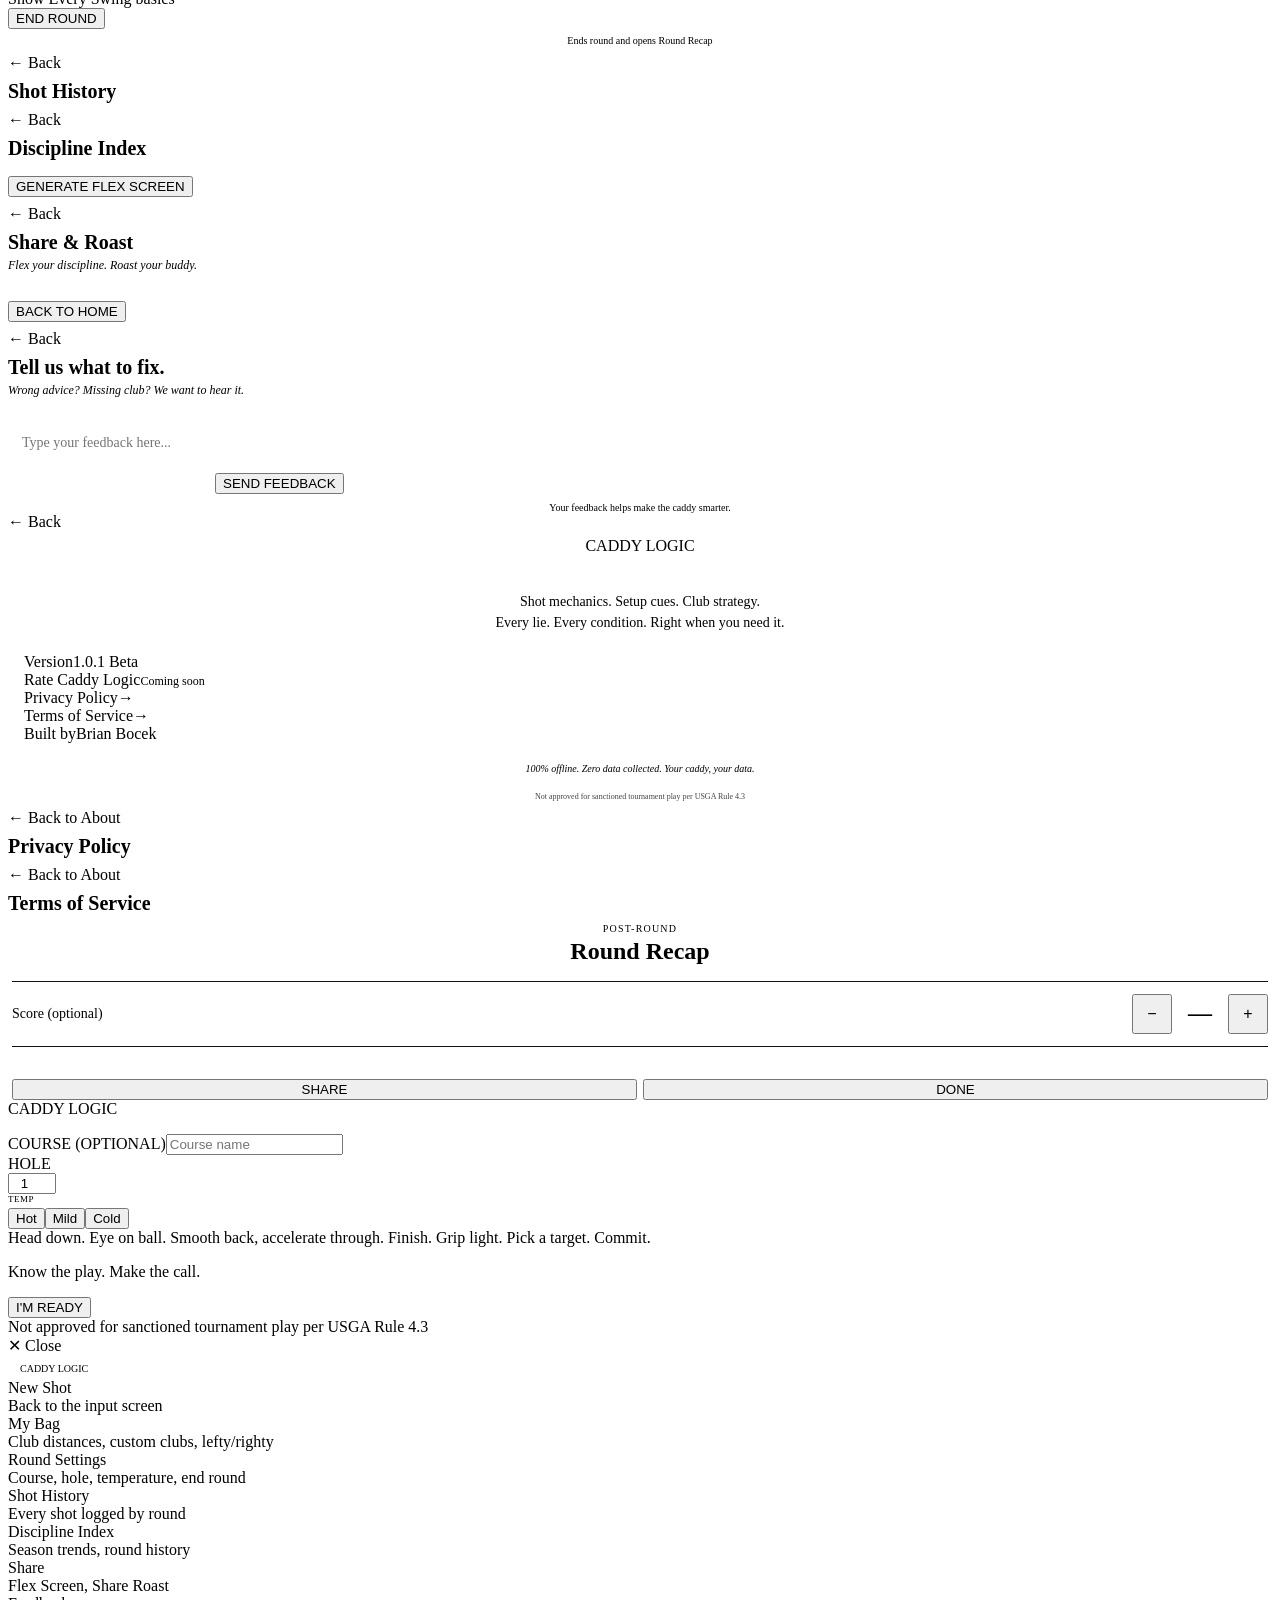
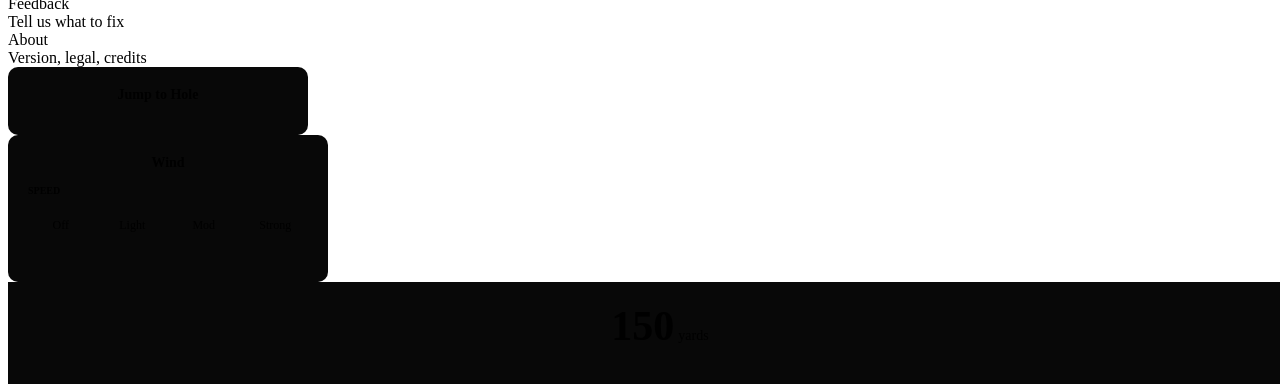
==== commit 0e19f304: "Add files via upload" ====
--- a/index.html
+++ b/index.html
@@ -304,6 +304,29 @@
     </div>
   </div>
 
+  <!-- WIND POPUP -->
+  <div id="wind-popup" class="menu-overlay hidden" style="justify-content:center;align-items:center" onclick="$('wind-popup').classList.add('hidden')">
+    <div style="background:#080808;border:1.5px solid var(--border);border-radius:10px;padding:20px;width:280px" onclick="event.stopPropagation()">
+      <div style="text-align:center;font-size:14px;font-weight:600;margin-bottom:14px" class="ms">Wind</div>
+      <div style="font-size:10px;color:var(--text-dim);margin-bottom:8px;font-weight:600">SPEED</div>
+      <div style="display:flex;gap:6px;margin-bottom:14px">
+        <button onclick="setWind(0,'In Face')" style="flex:1;padding:10px;border:1.5px solid var(--border);border-radius:4px;background:none;color:var(--text-dim);font-family:var(--font);font-size:12px;cursor:pointer;min-height:44px">Off</button>
+        <button onclick="setWindSpeed(1)" style="flex:1;padding:10px;border:1.5px solid var(--border);border-radius:4px;background:none;color:var(--text);font-family:var(--font);font-size:12px;cursor:pointer;min-height:44px">Light</button>
+        <button onclick="setWindSpeed(2)" style="flex:1;padding:10px;border:1.5px solid var(--border);border-radius:4px;background:none;color:var(--text);font-family:var(--font);font-size:12px;cursor:pointer;min-height:44px">Mod</button>
+        <button onclick="setWindSpeed(3)" style="flex:1;padding:10px;border:1.5px solid var(--border);border-radius:4px;background:none;color:var(--text);font-family:var(--font);font-size:12px;cursor:pointer;min-height:44px">Strong</button>
+      </div>
+      <div id="wind-dir-section" style="display:none">
+        <div style="font-size:10px;color:var(--text-dim);margin-bottom:8px;font-weight:600">DIRECTION</div>
+        <div style="display:grid;grid-template-columns:1fr 1fr;gap:6px">
+          <button onclick="setWind(window._windSpeed,'In Face')" style="padding:12px;border:1.5px solid var(--border);border-radius:4px;background:none;color:var(--red);font-family:var(--font);font-size:12px;cursor:pointer;min-height:44px;font-weight:600">In Face<div style="font-size:9px;color:var(--text-dimmer);font-weight:400">adds yards</div></button>
+          <button onclick="setWind(window._windSpeed,'At Back')" style="padding:12px;border:1.5px solid var(--border);border-radius:4px;background:none;color:var(--green);font-family:var(--font);font-size:12px;cursor:pointer;min-height:44px;font-weight:600">At Back<div style="font-size:9px;color:var(--text-dimmer);font-weight:400">saves yards</div></button>
+          <button onclick="setWind(window._windSpeed,'Cross Left')" style="padding:12px;border:1.5px solid var(--border);border-radius:4px;background:none;color:var(--text);font-family:var(--font);font-size:12px;cursor:pointer;min-height:44px">Cross Left<div style="font-size:9px;color:var(--text-dimmer)">aim right</div></button>
+          <button onclick="setWind(window._windSpeed,'Cross Right')" style="padding:12px;border:1.5px solid var(--border);border-radius:4px;background:none;color:var(--text);font-family:var(--font);font-size:12px;cursor:pointer;min-height:44px">Cross Right<div style="font-size:9px;color:var(--text-dimmer)">aim left</div></button>
+        </div>
+      </div>
+    </div>
+  </div>
+
   <!-- KEYPAD -->
   <div id="keypad" class="menu-overlay hidden" style="justify-content:flex-end" onclick="closeKeypad()">
     <div style="background:#080808;border-top:1.5px solid var(--border);padding:20px;width:100%" onclick="event.stopPropagation()">
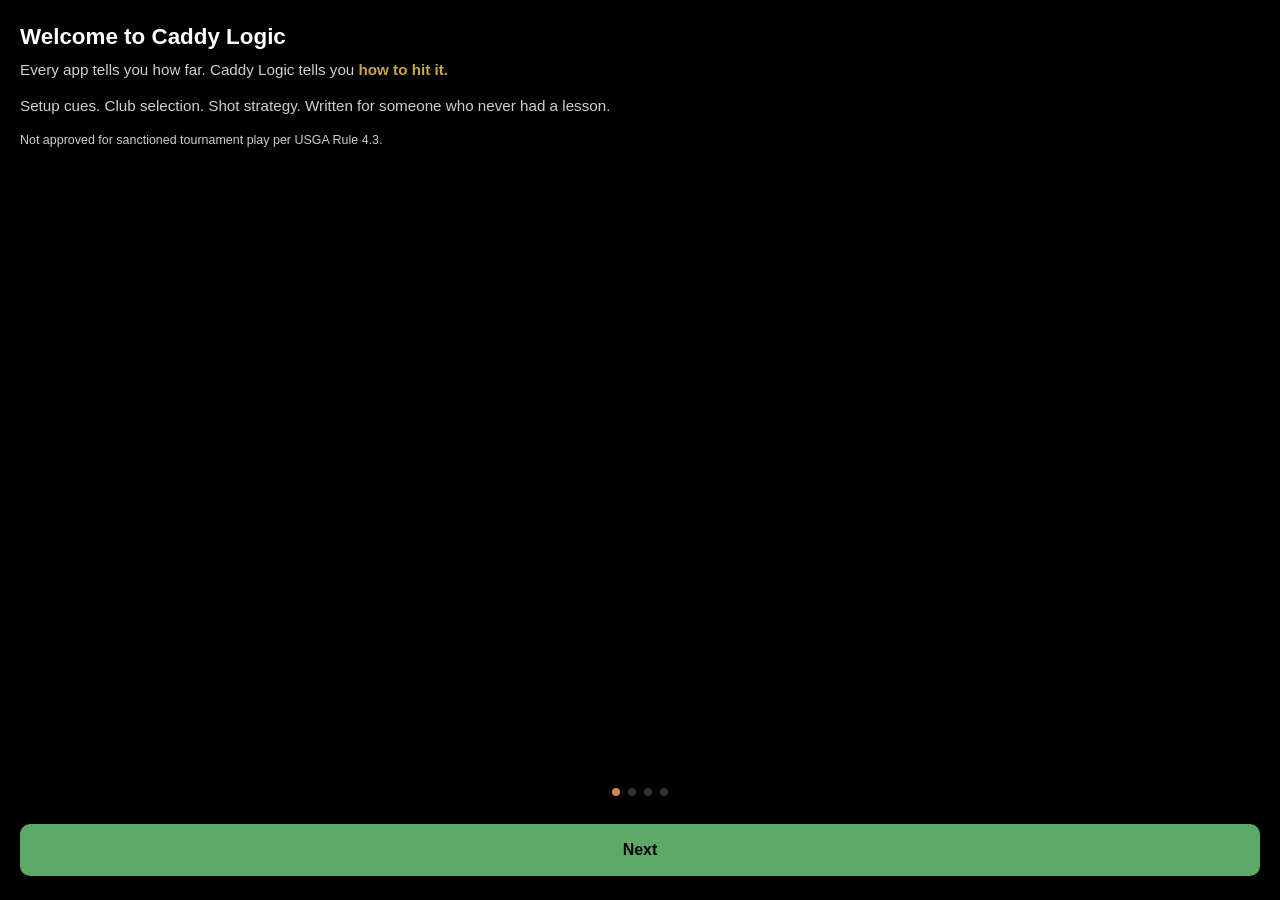
==== commit 85be4003: "Add files via upload" ====
--- a/index.html
+++ b/index.html
@@ -1,342 +1,399 @@
 <!DOCTYPE html>
 <html lang="en">
 <head>
-  <meta charset="UTF-8">
-  <meta name="viewport" content="width=device-width,initial-scale=1,maximum-scale=1,user-scalable=no,viewport-fit=cover">
-  <meta name="apple-mobile-web-app-capable" content="yes">
-  <meta name="apple-mobile-web-app-status-bar-style" content="black-translucent">
-  <meta name="theme-color" content="#000000">
-  <title>Caddy Logic</title>
-  <link rel="manifest" href="manifest.json">
-  <link rel="apple-touch-icon" href="icon-192.png">
-  <link rel="stylesheet" href="style.css">
+<meta charset="UTF-8">
+<meta name="viewport" content="width=device-width, initial-scale=1.0, viewport-fit=cover, user-scalable=no">
+<meta name="apple-mobile-web-app-capable" content="yes">
+<meta name="apple-mobile-web-app-status-bar-style" content="black">
+<meta name="theme-color" content="#000000">
+<title>Caddy Logic</title>
+<link rel="manifest" href="manifest.json">
+<link rel="apple-touch-icon" href="icon-192.png">
+<link rel="stylesheet" href="style.css">
 </head>
 <body>
-<div id="app">
-
-  <!-- ONBOARDING -->
-  <div id="onboarding" class="onboarding hidden">
-    <div id="ob-1" class="ob-screen">
-      <div style="text-align:center;margin-bottom:28px">
-        <div class="bib" style="display:inline-block;padding:6px 18px;margin-bottom:12px"><span class="bib-text mc">CADDY LOGIC</span></div>
-        <p style="font-size:14px;margin-top:10px;color:var(--text)">Know the play. Make the call.</p>
+
+<!-- LOADING SPLASH #57 -->
+<div id="splash" aria-label="Loading Caddy Logic">
+  <div class="wordmark">Caddy<br>Logic</div>
+  <div class="tagline">Know the play. Make the call.</div>
+</div>
+
+<!-- LANDSCAPE WARNING #60 -->
+<div id="landscape-warn" aria-label="Please rotate your device">
+  <div class="icon">📱</div>
+  <p>Please rotate to portrait mode.</p>
+</div>
+
+<!-- ONBOARDING -->
+<div id="onboarding" class="hidden">
+  <!-- Step 1: Welcome -->
+  <div class="ob-step active" data-step="1">
+    <div class="ob-title">Welcome to Caddy Logic</div>
+    <div class="ob-body">
+      <p>Every app tells you how far. Caddy Logic tells you <strong style="color:var(--gold)">how to hit it.</strong></p>
+      <p>Setup cues. Club selection. Shot strategy. Written for someone who never had a lesson.</p>
+      <p style="font-size:.78rem;color:var(--text-dim);">Not approved for sanctioned tournament play per USGA Rule 4.3.</p>
+    </div>
+    <div class="ob-dots"><span class="ob-dot active"></span><span class="ob-dot"></span><span class="ob-dot"></span><span class="ob-dot"></span></div>
+    <div class="ob-footer">
+      <button class="commit-btn smart" onclick="OB.next()" aria-label="Continue">Next</button>
+    </div>
+  </div>
+
+  <!-- Step 2: Pick your level -->
+  <div class="ob-step" data-step="2">
+    <div class="ob-title">What do you typically shoot?</div>
+    <div class="ob-body">
+      <p>This sets your starting club distances. You can edit them anytime.</p>
+      <div style="display:flex;flex-direction:column;gap:10px;margin-top:16px;">
+        <button class="cond-btn" onclick="OB.pickLevel('80s')" aria-label="I shoot in the 80s">🔥 Low 80s</button>
+        <button class="cond-btn" onclick="OB.pickLevel('90s')" aria-label="I shoot in the 90s">💪 Around 90</button>
+        <button class="cond-btn" onclick="OB.pickLevel('100s')" aria-label="I shoot around 100">👍 Around 100</button>
+        <button class="cond-btn" onclick="OB.pickLevel('110+')" aria-label="I shoot 110 or more">🏌️ 110+</button>
       </div>
-      <div style="width:100%;margin-bottom:20px">
-        <label class="ob-input-label">YOUR FIRST NAME</label>
-        <input id="ob-name" class="ob-input" type="text" placeholder="Name" autocomplete="off" maxlength="20">
-        <div class="ob-input-hint">For your personalized Flex Screen shares</div>
+    </div>
+    <div class="ob-dots"><span class="ob-dot"></span><span class="ob-dot active"></span><span class="ob-dot"></span><span class="ob-dot"></span></div>
+    <div class="ob-footer">
+      <button class="screen-back" onclick="OB.back()" aria-label="Go back">← Back</button>
+    </div>
+  </div>
+
+  <!-- Step 3: Bag editor within onboarding (#1) -->
+  <div class="ob-step" data-step="3">
+    <div class="ob-title">Your Bag</div>
+    <div class="ob-body">
+      <p>Tap a distance to type exact. Use +/− to adjust by 5.</p>
+      <div id="ob-bag-list" class="ob-bag-list" aria-label="Club distances"></div>
+    </div>
+    <div class="ob-dots"><span class="ob-dot"></span><span class="ob-dot"></span><span class="ob-dot active"></span><span class="ob-dot"></span></div>
+    <div class="ob-footer">
+      <button class="commit-btn smart" onclick="OB.next()" aria-label="Confirm distances">Looks Good</button>
+      <button class="screen-back" onclick="OB.back()" aria-label="Go back">← Back</button>
+    </div>
+  </div>
+
+  <!-- Step 4: Confirmation -->
+  <div class="ob-step" data-step="4">
+    <div class="ob-title">You're Set</div>
+    <div class="ob-body">
+      <p>Pick your lie. Enter your yardage. Caddy Logic handles the rest.</p>
+      <p><strong style="color:var(--green)">Smart Play</strong> — safe mechanics, correct club, center green.</p>
+      <p><strong style="color:var(--red)">Let It Eat</strong> — bold but not stupid. When the moment calls for it.</p>
+      <p style="margin-top:16px;color:var(--copper);font-style:italic;">Know the play. Make the call.</p>
+    </div>
+    <div class="ob-dots"><span class="ob-dot"></span><span class="ob-dot"></span><span class="ob-dot"></span><span class="ob-dot active"></span></div>
+    <div class="ob-footer">
+      <button class="commit-btn smart" onclick="OB.finish()" aria-label="Start using app">Let's Go</button>
+      <button class="screen-back" onclick="OB.back()" aria-label="Go back">← Back</button>
+    </div>
+  </div>
+</div>
+
+<!-- HEADER -->
+<header>
+  <div class="bib" onclick="APP.goInput()" role="button" tabindex="0" aria-label="Return to input screen">CADDY<br>LOGIC</div>
+  <div class="header-icons">
+    <div class="hole-badge" onclick="APP.promptHole()" role="button" tabindex="0" aria-label="Change hole number">H<span id="hole-num">1</span></div>
+    <button class="header-btn" id="btn-wind" onclick="APP.openWind()" aria-label="Wind settings">🌬️</button>
+    <button class="header-btn" id="btn-rain" onclick="APP.toggleRain()" aria-label="Toggle rain">🌧️</button>
+    <button class="header-btn" id="btn-menu" onclick="APP.openMenu()" aria-label="Open menu">☰</button>
+  </div>
+</header>
+
+<!-- WIND POPUP #10 -->
+<div id="wind-popup" aria-label="Wind speed and direction">
+  <div class="wind-popup-card">
+    <h3>Wind Speed</h3>
+    <div class="wind-speed-row">
+      <button class="wind-speed-btn active" data-wind="0" onclick="APP.setWindSpeed(0)" aria-label="No wind">Off</button>
+      <button class="wind-speed-btn" data-wind="1" onclick="APP.setWindSpeed(1)" aria-label="Light wind">Light</button>
+      <button class="wind-speed-btn" data-wind="2" onclick="APP.setWindSpeed(2)" aria-label="Moderate wind">Mod</button>
+      <button class="wind-speed-btn" data-wind="3" onclick="APP.setWindSpeed(3)" aria-label="Strong wind">Strong</button>
+    </div>
+    <div class="wind-dir-section" id="wind-dir-section">
+      <h3>Wind Direction</h3>
+      <div class="wind-dir-row">
+        <button class="wind-dir-btn active" data-dir="In Face" onclick="APP.setWindDir('In Face')" aria-label="Wind in face">In Face</button>
+        <button class="wind-dir-btn" data-dir="At Back" onclick="APP.setWindDir('At Back')" aria-label="Wind at back">At Back</button>
+        <button class="wind-dir-btn" data-dir="Cross Left" onclick="APP.setWindDir('Cross Left')" aria-label="Crosswind from left">Cross L</button>
+        <button class="wind-dir-btn" data-dir="Cross Right" onclick="APP.setWindDir('Cross Right')" aria-label="Crosswind from right">Cross R</button>
       </div>
-      <div style="width:100%;margin-bottom:24px">
-        <label class="ob-input-label">YOUR SWING</label>
-        <div style="display:flex;gap:8px">
-          <button class="ob-option selected" data-hand="right" onclick="selectHand(this)" style="flex:1;justify-content:center;flex-direction:column;align-items:center"><div class="ob-option-label" style="color:var(--green)">Right</div><div class="ob-option-sub">handed</div></button>
-          <button class="ob-option" data-hand="left" onclick="selectHand(this)" style="flex:1;justify-content:center;flex-direction:column;align-items:center"><div class="ob-option-label" style="color:var(--text-dimmer)">Left</div><div class="ob-option-sub">handed</div></button>
-        </div>
-      </div>
-      <button class="btn-primary" onclick="obNext(1)">NEXT</button>
-      <div class="ob-dots"><div class="ob-dot active"></div><div class="ob-dot inactive"></div><div class="ob-dot inactive"></div><div class="ob-dot inactive"></div></div>
-      <div style="font-size:8px;color:#333;text-align:center;margin-top:8px">Shot mechanics · Setup cues · Club strategy</div>
-    </div>
-    <div id="ob-2" class="ob-screen hidden">
-      <div style="text-align:center;margin-bottom:24px">
-        <p style="font-size:22px;line-height:1.4;color:var(--text)">What do you normally shoot?</p>
-        <p style="font-family:var(--serif);font-size:13px;font-style:italic;margin-top:6px" class="mc">No judgment. The caddy needs to know.</p>
-      </div>
-      <div style="width:100%;margin-bottom:20px" id="ob-range-options">
-        <button class="ob-option" data-range="80s" onclick="selectRange(this)"><div><div class="ob-option-label" style="color:var(--text-dimmer)">80s</div><div class="ob-option-sub">Single digit handicap</div></div><div class="ob-radio"></div></button>
-        <button class="ob-option" data-range="90s" onclick="selectRange(this)"><div><div class="ob-option-label" style="color:var(--text-dimmer)">90s</div><div class="ob-option-sub">Mid handicap</div></div><div class="ob-radio"></div></button>
-        <button class="ob-option selected" data-range="100s" onclick="selectRange(this)"><div><div class="ob-option-label" style="color:var(--green)">100s</div><div class="ob-option-sub">High handicap</div></div><div class="ob-radio"></div></button>
-        <button class="ob-option" data-range="110+" onclick="selectRange(this)"><div><div class="ob-option-label" style="color:var(--text-dimmer)">110+</div><div class="ob-option-sub">Still having fun out there</div></div><div class="ob-radio"></div></button>
-      </div>
-      <button class="btn-primary" onclick="obNext(2)">NEXT</button>
-      <div class="ob-dots"><div class="ob-dot active"></div><div class="ob-dot active"></div><div class="ob-dot inactive"></div><div class="ob-dot inactive"></div></div>
-    </div>
-    <div id="ob-3" class="ob-screen hidden">
-      <div style="text-align:center;padding:12px 0 10px">
-        <p style="font-size:20px;color:var(--text)">Your bag is loaded.</p>
-        <p style="font-family:var(--serif);font-size:12px;font-style:italic;margin-top:4px" class="mc">Defaults for <span id="ob-range-label">100s</span>. Adjust anytime in My Bag.</p>
-      </div>
-      <div id="ob-bag-list" style="flex:1;overflow-y:auto;border:1px solid #222;border-radius:4px;padding:6px 12px;margin-bottom:10px"></div>
-      <button class="btn-primary" onclick="obNext(3)" style="margin-bottom:6px">SET MY DISTANCES — 60 SECONDS</button>
-      <button class="btn-secondary" onclick="obSkipBag()">Use defaults — go play</button>
-      <div class="ob-dots"><div class="ob-dot active"></div><div class="ob-dot active"></div><div class="ob-dot active"></div><div class="ob-dot inactive"></div></div>
-      <div style="font-size:8px;color:#333;text-align:center;margin-top:6px">Not approved for sanctioned tournament play per USGA Rule 4.3</div>
-    </div>
-    <div id="ob-4" class="ob-screen hidden">
-      <div style="text-align:center;margin-bottom:28px">
-        <div class="bib" style="display:inline-block;padding:6px 18px;margin-bottom:14px"><span class="bib-text mc">CADDY LOGIC</span></div>
-        <p style="font-size:22px;line-height:1.4;color:var(--text)">You're set, <span id="ob-confirm-name">Golfer</span>.</p>
-        <p style="font-family:var(--serif);font-size:14px;font-style:italic;margin-top:6px" class="mc">Your caddy is ready when you are.</p>
-      </div>
-      <div style="width:100%;margin-bottom:20px" id="ob-confirm-list"></div>
-      <button class="btn-primary" onclick="obFinish()">LET'S PLAY</button>
-      <div class="ob-dots"><div class="ob-dot active"></div><div class="ob-dot active"></div><div class="ob-dot active"></div><div class="ob-dot active"></div></div>
-    </div>
-  </div>
-
-  <!-- MAIN APP -->
-  <div id="main-app" class="hidden" style="display:flex;flex-direction:column;height:100%">
-    <div class="safe-top"></div>
-    <!-- Banner -->
-    <div id="banner" class="banner">
-      <div class="banner-left">
-        <div class="hamburger" onclick="openMenu()"><div></div><div></div><div></div></div>
-        <div class="hole-counter" onclick="openHolePicker()">
-          <svg width="12" height="14" viewBox="0 0 9 11"><line x1="1.5" y1=".5" x2="1.5" y2="10" stroke="var(--green)" stroke-width="1" stroke-linecap="round"/><path d="M1.5.5 L7 2 L1.5 3.5" fill="var(--green)" opacity=".7"/></svg>
-          <span id="hole-num" class="hole-num ms">1</span>
-          <span class="hole-plus" onclick="event.stopPropagation();advanceHole()">+</span>
-        </div>
-      </div>
-      <!-- CADDY LOGIC bib — tappable, returns to input -->
-      <div class="bib bib-logo" onclick="goToInput()"><span class="bib-text mc" style="font-size:11px">CADDY LOGIC</span></div>
-      <div class="banner-right">
-        <div id="wind-btn" class="weather-btn" onclick="cycleWind()">
-          <svg id="wind-icon" width="14" height="14" viewBox="0 0 14 14"><path d="M1 7 Q4 5 7 7 Q10 9 13 7" fill="none" stroke="#666" stroke-width="1.3" stroke-linecap="round"/></svg>
-          <span id="wind-label" class="wind-label" style="color:#888">0mph</span>
-        </div>
-        <div id="weather-btn" class="weather-btn" onclick="toggleWeather()">
-          <svg id="weather-icon" width="14" height="14" viewBox="0 0 14 14"><circle cx="7" cy="7" r="3" fill="none" stroke="var(--gold)" stroke-width="1.1"/><line x1="7" y1="1" x2="7" y2="3" stroke="var(--gold)" stroke-width=".9"/><line x1="7" y1="11" x2="7" y2="13" stroke="var(--gold)" stroke-width=".9"/><line x1="1" y1="7" x2="3" y2="7" stroke="var(--gold)" stroke-width=".9"/><line x1="11" y1="7" x2="13" y2="7" stroke="var(--gold)" stroke-width=".9"/></svg>
-        </div>
-      </div>
-    </div>
-
-    <!-- Screen container -->
-    <div id="screen-container" style="flex:1;display:flex;flex-direction:column;overflow:hidden;position:relative">
-      <!-- INPUT -->
-      <div id="screen-input" class="screen">
-        <div class="yardage-area">
-          <div class="yardage-row">
-            <button class="yrd-adjust" onclick="adjustYard(-1)">−</button>
-            <div><div id="yardage-num" class="yardage-num mg" onclick="openKeypad()">150</div><div class="yardage-label">YARDS · tap to type</div></div>
-            <button class="yrd-adjust" onclick="adjustYard(1)">+</button>
-          </div>
-          <div class="quick-jumps">
-            <button class="qj-btn" onclick="setYard(75)">75</button><button class="qj-btn" onclick="setYard(100)">100</button><button class="qj-btn" onclick="setYard(125)">125</button><button class="qj-btn active" onclick="setYard(150)">150</button><button class="qj-btn" onclick="setYard(175)">175</button><button class="qj-btn" onclick="setYard(200)">200</button><button class="qj-btn" onclick="setYard(225)">225</button>
-          </div>
-          <button class="skip-btn" onclick="skipDistance()">Skip — I don't know</button>
-          <div class="elev-row">
-            <span class="elev-label">ELEV<br>skip if unsure</span>
-            <button class="elev-btn" data-mod="4" onclick="toggleElev(this)">▲+4</button><button class="elev-btn" data-mod="10" onclick="toggleElev(this)">▲+10</button><button class="elev-btn" data-mod="-4" onclick="toggleElev(this)">▼-4</button><button class="elev-btn" data-mod="-10" onclick="toggleElev(this)">▼-10</button>
-          </div>
-        </div>
-        <div class="conditions-area"><div class="cond-row" id="terrain-row"></div><div class="cond-row" id="slope-row"></div></div>
-        <button class="btn-primary" onclick="whatsMyPlay()" style="margin:4px 0">WHAT'S MY PLAY?</button>
-      </div>
-
-      <!-- OUTPUT -->
-      <div id="screen-output" class="screen hidden">
-        <div class="trust-row" onclick="goToInput()">
-          <div style="display:flex;align-items:baseline"><span id="out-yardage" class="trust-yardage ms">150</span><span class="trust-yds">yds</span></div>
-          <div id="out-mods" class="trust-mods"></div>
-          <div style="display:flex;align-items:baseline"><span class="trust-eq">=</span><span id="out-adjusted" class="trust-total mg">150</span></div>
-        </div>
-        <!-- Situation summary — Fix #10 -->
-        <div id="situation-summary" class="situation-summary"></div>
-        <div class="club-call"><div id="out-club" class="club-name mg">7-IRON</div></div>
-        <div class="cards-row">
-          <div class="card-wrap card-smart" onclick="flipCard(this)"><div class="card-inner" id="card-smart-inner">
-            <div class="card-front"><div class="card-header"><span class="card-header-text" style="color:var(--silver)">SMART PLAY</span><div class="conf-bar"><div id="conf-smart" class="conf-fill green" style="width:80%"></div></div></div><div class="card-body"><p class="card-text"><span id="smart-text" class="ms"></span> <span id="smart-kicker" class="card-kicker mc"></span></p></div><div class="card-footer">Tap to flip for full setup</div></div>
-            <div class="card-back"><div class="setup-header mg">FULL SETUP</div><div class="setup-body" id="smart-setup"></div></div>
-          </div></div>
-          <div class="card-wrap card-hero" onclick="flipCard(this)"><div class="card-inner" id="card-hero-inner">
-            <div class="card-front"><div class="card-header"><span class="card-header-text" style="color:var(--copper)">LET IT EAT</span><div class="conf-bar"><div id="conf-hero" class="conf-fill red" style="width:30%"></div></div></div><div class="card-body"><p class="card-text"><span id="hero-text" class="ms"></span> <span id="hero-kicker" class="card-kicker mc"></span></p></div><div class="card-footer">Tap to flip for full setup</div></div>
-            <div class="card-back"><div class="setup-header mc">FULL SETUP</div><div class="setup-body" id="hero-setup"></div></div>
-          </div></div>
-        </div>
-        <div class="commit-area">
-          <button class="btn-primary" onclick="commitSmart()">COMMIT TO SMART PLAY</button>
-          <button class="btn-hero" onclick="commitHero()">LET IT EAT</button>
-        </div>
-      </div>
-
-      <!-- MY BAG -->
-      <div id="screen-bag" class="screen hidden">
-        <div class="btn-back" onclick="goToInput()">← Back</div>
-        <div class="bag-header"><div><div class="bag-title mg">My Bag</div><div class="bag-subtitle">Tap name to rename · Tap distance to type · ±5 per tap</div></div><button class="add-club-btn" onclick="addClub()">+ Add</button></div>
-        <div id="bag-list" class="bag-list"></div>
-        <div class="lefty-row"><span class="ms">Left-Handed</span><div id="lefty-toggle" class="toggle off" onclick="toggleLefty()"><div class="toggle-dot"></div></div></div>
-      </div>
-
-      <!-- ROUND SETTINGS -->
-      <div id="screen-settings" class="screen hidden">
-        <div class="btn-back" onclick="goToInput()">← Back</div>
-        <div style="padding:8px 0"><span style="font-size:20px;font-weight:600" class="ms">Round Settings</span></div>
-        <div class="section-label">CURRENT ROUND</div>
-        <div class="row"><span class="row-label ms">Course</span><input id="set-course" class="row-input" type="text" placeholder="Course name" onchange="updateCourse(this.value)"></div>
-        <div id="recent-courses-area"></div>
-        <div class="row"><span class="row-label ms">Current Hole</span><span id="set-hole" class="row-value mg">1</span></div>
-        <div class="row"><span class="row-label ms">Shots Logged</span><span id="set-shots" class="row-value mg">0</span></div>
-        <div class="section-label">CONDITIONS</div>
-        <div class="row"><span class="row-label ms">Temperature</span><div class="temp-group"><button class="temp-btn hot" onclick="setTemp('hot',this)">Hot</button><button class="temp-btn mild active" onclick="setTemp('mild',this)">Mild</button><button class="temp-btn cold" onclick="setTemp('cold',this)">Cold</button></div></div>
-        <div class="row"><span class="row-label ms">Show Every Swing basics</span><div id="swing-toggle" class="toggle on" onclick="toggleEverySwing()"><div class="toggle-dot"></div></div></div>
-        <div style="flex:1"></div>
-        <button class="btn-danger" onclick="endRound()" style="margin-bottom:6px">END ROUND</button>
-        <div style="font-size:10px;color:var(--text-dimmer);text-align:center;margin-bottom:8px">Ends round and opens Round Recap</div>
-      </div>
-
-      <!-- SHOT HISTORY -->
-      <div id="screen-history" class="screen hidden">
-        <div class="btn-back" onclick="goToInput()">← Back</div>
-        <div style="padding:8px 0"><span style="font-size:20px;font-weight:600" class="ms">Shot History</span></div>
-        <div id="history-list" style="flex:1;overflow-y:auto"></div>
-      </div>
-
-      <!-- DISCIPLINE INDEX -->
-      <div id="screen-discipline" class="screen hidden">
-        <div class="btn-back" onclick="goToInput()">← Back</div>
-        <div style="padding:8px 0"><span style="font-size:20px;font-weight:600" class="mg">Discipline Index</span></div>
-        <div id="disc-stats" class="stat-cards"></div>
-        <div id="disc-rounds" style="flex:1;overflow-y:auto"></div>
-        <button class="btn-primary" onclick="showScreen('share')" style="margin:8px 0">GENERATE FLEX SCREEN</button>
-      </div>
-
-      <!-- SHARE -->
-      <div id="screen-share" class="screen hidden">
-        <div class="btn-back" onclick="goToInput()">← Back</div>
-        <div style="padding:8px 0"><span style="font-size:20px;font-weight:600" class="mg">Share & Roast</span><p style="font-family:var(--serif);font-size:12px;font-style:italic;margin-top:4px" class="mc">Flex your discipline. Roast your buddy.</p></div>
-        <div id="share-content" style="flex:1;overflow-y:auto"></div>
-        <button class="btn-primary" onclick="goToInput()" style="margin:8px 0">BACK TO HOME</button>
-      </div>
-
-      <!-- FEEDBACK -->
-      <div id="screen-feedback" class="screen hidden">
-        <div class="btn-back" onclick="goToInput()">← Back</div>
-        <div style="padding:8px 0"><span style="font-size:20px;font-weight:600" class="ms">Tell us what to fix.</span><p style="font-family:var(--serif);font-size:12px;font-style:italic;margin-top:4px" class="mc">Wrong advice? Missing club? We want to hear it.</p></div>
-        <textarea id="feedback-text" style="flex:1;background:none;border:1.5px solid var(--border);border-radius:4px;padding:14px;color:var(--text);font-family:var(--font);font-size:14px;line-height:1.5;resize:none;outline:none;caret-color:var(--copper)" placeholder="Type your feedback here..."></textarea>
-        <button class="btn-primary" onclick="sendFeedback()" style="margin:8px 0">SEND FEEDBACK</button>
-        <div style="font-size:10px;color:var(--text-dimmer);text-align:center">Your feedback helps make the caddy smarter.</div>
-      </div>
-
-      <!-- ABOUT -->
-      <div id="screen-about" class="screen hidden">
-        <div class="btn-back" onclick="goToInput()">← Back</div>
-        <div style="flex:1;display:flex;flex-direction:column;justify-content:center;align-items:center;padding:0 16px">
-          <div class="bib" style="display:inline-block;padding:6px 18px;margin-bottom:16px"><span class="bib-text mc">CADDY LOGIC</span></div>
-          <p style="font-size:14px;color:var(--text-dim);text-align:center;line-height:1.5;margin-bottom:20px">Shot mechanics. Setup cues. Club strategy.<br>Every lie. Every condition. Right when you need it.</p>
-          <div style="width:100%">
-            <div class="row"><span class="row-label" style="color:var(--text-dim)">Version</span><span class="row-value ms">1.0.1 Beta</span></div>
-            <div class="row"><span class="row-label" style="color:var(--text-dim)">Rate Caddy Logic</span><span style="color:var(--text-dimmer);font-size:12px">Coming soon</span></div>
-            <div class="row" style="cursor:pointer" onclick="showScreen('privacy')"><span class="row-label" style="color:var(--text-dim)">Privacy Policy</span><span style="color:var(--text-dim)">→</span></div>
-            <div class="row" style="cursor:pointer" onclick="showScreen('terms')"><span class="row-label" style="color:var(--text-dim)">Terms of Service</span><span style="color:var(--text-dim)">→</span></div>
-            <div class="row" style="border-bottom:none"><span class="row-label" style="color:var(--text-dim)">Built by</span><span class="row-value mc">Brian Bocek</span></div>
-          </div>
-          <p style="font-family:var(--serif);font-size:10px;font-style:italic;color:var(--text-dimmer);text-align:center;margin-top:20px">100% offline. Zero data collected. Your caddy, your data.</p>
-          <p style="font-size:8px;color:#444;text-align:center;margin-top:8px">Not approved for sanctioned tournament play per USGA Rule 4.3</p>
-        </div>
-      </div>
-
-      <!-- PRIVACY POLICY -->
-      <div id="screen-privacy" class="screen hidden">
-        <div class="btn-back" onclick="showScreen('about')">← Back to About</div>
-        <div style="padding:8px 0"><span style="font-size:20px;font-weight:600" class="ms">Privacy Policy</span></div>
-        <div id="privacy-text" class="policy-text"></div>
-      </div>
-
-      <!-- TERMS -->
-      <div id="screen-terms" class="screen hidden">
-        <div class="btn-back" onclick="showScreen('about')">← Back to About</div>
-        <div style="padding:8px 0"><span style="font-size:20px;font-weight:600" class="ms">Terms of Service</span></div>
-        <div id="terms-text" class="policy-text"></div>
-      </div>
-
-      <!-- CONFESSIONAL -->
-      <div id="screen-confessional" class="screen hidden">
-        <div style="flex:1;display:flex;flex-direction:column;justify-content:center;padding:0 4px">
-          <div style="text-align:center;margin-bottom:16px"><div style="font-size:10px;color:var(--text-dim);letter-spacing:.12em;margin-bottom:4px">POST-ROUND</div><div style="font-size:24px;font-weight:600" class="mg">Round Recap</div></div>
-          <div id="conf-stats" class="conf-box"></div>
-          <div id="conf-hero-box"></div>
-          <div id="conf-score-area" style="display:flex;justify-content:space-between;align-items:center;padding:12px 0;border-top:1px solid #111">
-            <span style="font-size:14px" class="ms">Score (optional)</span>
-            <div style="display:flex;align-items:center;gap:8px"><button class="yrd-adjust" style="padding:6px 10px;font-size:16px;min-width:40px;min-height:40px" onclick="adjScore(-1)">−</button><span id="conf-score" style="font-size:24px;font-weight:600;min-width:40px;text-align:center" class="mg">—</span><button class="yrd-adjust" style="padding:6px 10px;font-size:16px;min-width:40px;min-height:40px" onclick="adjScore(1)">+</button></div>
-          </div>
-          <div id="conf-kicker" style="text-align:center;padding:10px 0;border-top:1px solid #111"></div>
-          <div style="display:flex;gap:6px;margin-top:12px">
-            <button class="btn-primary" onclick="showScreen('share')" style="flex:1">SHARE</button>
-            <button class="btn-secondary" onclick="finishRound()" style="flex:1">DONE</button>
-          </div>
-        </div>
-      </div>
-
-      <!-- Sub-scenario panel -->
-      <div id="sub-panel" class="sub-panel"><div class="sub-handle"></div><div id="sub-content"></div></div>
-    </div>
-
-    <div class="home-bar"><div class="home-bar-line"></div></div>
-  </div>
-
-  <!-- PRE-ROUND POPUP -->
-  <div id="preround" class="preround-overlay hidden">
-    <div class="preround-box">
-      <div class="preround-watermark mc">CADDY LOGIC</div>
-      <div class="preround-welcome"><p id="pre-silver" class="silver ms"></p><p id="pre-copper" class="copper mc"></p></div>
-      <div class="preround-setup">
-        <div class="preround-field" style="flex:1"><label>COURSE (OPTIONAL)</label><input id="pre-course" type="text" placeholder="Course name" autocomplete="off"><div id="pre-recent-courses" class="recent-courses"></div></div>
-        <div class="preround-field" style="width:56px"><label>HOLE</label><input id="pre-hole" type="number" value="1" min="1" max="18" style="text-align:center"></div>
-        <div><label style="display:block;font-size:9px;color:var(--text-dim);letter-spacing:.06em;margin-bottom:4px">TEMP</label><div class="temp-group"><button class="temp-btn hot" onclick="setTemp('hot',this)">Hot</button><button class="temp-btn mild active" onclick="setTemp('mild',this)">Mild</button><button class="temp-btn cold" onclick="setTemp('cold',this)">Cold</button></div></div>
-      </div>
-      <div class="preround-cues"><span class="ms">Head down. Eye on ball. Smooth back, accelerate through. Finish. Grip light. Pick a target. Commit.</span></div>
-      <p class="preround-tagline mc">Know the play. Make the call.</p>
-      <button class="btn-primary" onclick="startRound()">I'M READY</button>
-      <div class="preround-disclaimer">Not approved for sanctioned tournament play per USGA Rule 4.3</div>
-    </div>
-  </div>
-
-  <!-- HAMBURGER MENU -->
-  <div id="menu" class="menu-overlay hidden">
-    <div class="menu-header"><span class="menu-close" onclick="closeMenu()">✕ Close</span><div class="bib" style="padding:3px 12px"><span class="bib-text mc" style="font-size:10px">CADDY LOGIC</span></div><div style="width:60px"></div></div>
-    <div class="menu-list">
-      <div class="menu-item" onclick="closeMenu();goToInput()"><div><div class="menu-item-text" style="color:var(--green)">New Shot</div><div class="menu-item-sub">Back to the input screen</div></div></div>
-      <div class="menu-item" onclick="showScreen('bag')"><div><div class="menu-item-text mc">My Bag</div><div class="menu-item-sub">Club distances, custom clubs, lefty/righty</div></div></div>
-      <div class="menu-item" onclick="showScreen('settings')"><div><div class="menu-item-text ms">Round Settings</div><div class="menu-item-sub">Course, hole, temperature, end round</div></div></div>
-      <div class="menu-item" onclick="showScreen('history')"><div><div class="menu-item-text ms">Shot History</div><div class="menu-item-sub">Every shot logged by round</div></div></div>
-      <div class="menu-item" onclick="showScreen('discipline')"><div><div class="menu-item-text mg">Discipline Index</div><div class="menu-item-sub">Season trends, round history</div></div></div>
-      <div class="menu-item" onclick="showScreen('share')"><div><div class="menu-item-text" style="color:var(--green)">Share</div><div class="menu-item-sub">Flex Screen, Share Roast</div></div></div>
-      <div class="menu-item" onclick="showScreen('feedback')"><div><div class="menu-item-text ms">Feedback</div><div class="menu-item-sub">Tell us what to fix</div></div></div>
-      <div class="menu-item" onclick="showScreen('about')"><div><div class="menu-item-text" style="color:var(--text-dimmer)">About</div><div class="menu-item-sub">Version, legal, credits</div></div></div>
-    </div>
-  </div>
-
-  <!-- HOLE PICKER -->
-  <div id="hole-picker" class="menu-overlay hidden" style="justify-content:center;align-items:center" onclick="closeHolePicker()">
-    <div style="background:#080808;border:1.5px solid var(--border);border-radius:10px;padding:20px;width:260px" onclick="event.stopPropagation()">
-      <div style="text-align:center;font-size:14px;font-weight:600;margin-bottom:12px" class="ms">Jump to Hole</div>
-      <div id="hole-grid" style="display:grid;grid-template-columns:repeat(6,1fr);gap:6px"></div>
-    </div>
-  </div>
-
-  <!-- WIND POPUP -->
-  <div id="wind-popup" class="menu-overlay hidden" style="justify-content:center;align-items:center" onclick="$('wind-popup').classList.add('hidden')">
-    <div style="background:#080808;border:1.5px solid var(--border);border-radius:10px;padding:20px;width:280px" onclick="event.stopPropagation()">
-      <div style="text-align:center;font-size:14px;font-weight:600;margin-bottom:14px" class="ms">Wind</div>
-      <div style="font-size:10px;color:var(--text-dim);margin-bottom:8px;font-weight:600">SPEED</div>
-      <div style="display:flex;gap:6px;margin-bottom:14px">
-        <button onclick="setWind(0,'In Face')" style="flex:1;padding:10px;border:1.5px solid var(--border);border-radius:4px;background:none;color:var(--text-dim);font-family:var(--font);font-size:12px;cursor:pointer;min-height:44px">Off</button>
-        <button onclick="setWindSpeed(1)" style="flex:1;padding:10px;border:1.5px solid var(--border);border-radius:4px;background:none;color:var(--text);font-family:var(--font);font-size:12px;cursor:pointer;min-height:44px">Light</button>
-        <button onclick="setWindSpeed(2)" style="flex:1;padding:10px;border:1.5px solid var(--border);border-radius:4px;background:none;color:var(--text);font-family:var(--font);font-size:12px;cursor:pointer;min-height:44px">Mod</button>
-        <button onclick="setWindSpeed(3)" style="flex:1;padding:10px;border:1.5px solid var(--border);border-radius:4px;background:none;color:var(--text);font-family:var(--font);font-size:12px;cursor:pointer;min-height:44px">Strong</button>
-      </div>
-      <div id="wind-dir-section" style="display:none">
-        <div style="font-size:10px;color:var(--text-dim);margin-bottom:8px;font-weight:600">DIRECTION</div>
-        <div style="display:grid;grid-template-columns:1fr 1fr;gap:6px">
-          <button onclick="setWind(window._windSpeed,'In Face')" style="padding:12px;border:1.5px solid var(--border);border-radius:4px;background:none;color:var(--red);font-family:var(--font);font-size:12px;cursor:pointer;min-height:44px;font-weight:600">In Face<div style="font-size:9px;color:var(--text-dimmer);font-weight:400">adds yards</div></button>
-          <button onclick="setWind(window._windSpeed,'At Back')" style="padding:12px;border:1.5px solid var(--border);border-radius:4px;background:none;color:var(--green);font-family:var(--font);font-size:12px;cursor:pointer;min-height:44px;font-weight:600">At Back<div style="font-size:9px;color:var(--text-dimmer);font-weight:400">saves yards</div></button>
-          <button onclick="setWind(window._windSpeed,'Cross Left')" style="padding:12px;border:1.5px solid var(--border);border-radius:4px;background:none;color:var(--text);font-family:var(--font);font-size:12px;cursor:pointer;min-height:44px">Cross Left<div style="font-size:9px;color:var(--text-dimmer)">aim right</div></button>
-          <button onclick="setWind(window._windSpeed,'Cross Right')" style="padding:12px;border:1.5px solid var(--border);border-radius:4px;background:none;color:var(--text);font-family:var(--font);font-size:12px;cursor:pointer;min-height:44px">Cross Right<div style="font-size:9px;color:var(--text-dimmer)">aim left</div></button>
-        </div>
-      </div>
-    </div>
-  </div>
-
-  <!-- KEYPAD -->
-  <div id="keypad" class="menu-overlay hidden" style="justify-content:flex-end" onclick="closeKeypad()">
-    <div style="background:#080808;border-top:1.5px solid var(--border);padding:20px;width:100%" onclick="event.stopPropagation()">
-      <div style="text-align:center;margin-bottom:14px"><span id="keypad-display" style="font-size:42px;font-weight:600" class="mg">150</span><span style="font-size:14px;color:var(--text-dim);margin-left:4px">yards</span></div>
-      <div id="keypad-keys" style="display:grid;grid-template-columns:repeat(3,1fr);gap:6px;max-width:260px;margin:0 auto"></div>
-    </div>
-  </div>
-
-</div>
+    </div>
+    <button class="wind-popup-done" onclick="APP.closeWind()" aria-label="Confirm wind settings">Done</button>
+  </div>
+</div>
+
+<!-- HAMBURGER MENU -->
+<div id="menu-overlay" onclick="APP.closeMenu()" aria-hidden="true"></div>
+<div id="menu-panel" role="navigation" aria-label="Main menu">
+  <div class="menu-close"><button onclick="APP.closeMenu()" aria-label="Close menu">✕</button></div>
+  <div class="menu-item" data-screen="input" onclick="APP.menuGo('input')"><span class="mi-icon">⛳</span> Back to Input</div>
+  <div class="menu-item" data-screen="bag" onclick="APP.menuGo('bag')"><span class="mi-icon">🏌️</span> My Bag</div>
+  <div class="menu-item" data-screen="history" onclick="APP.menuGo('history')"><span class="mi-icon">📋</span> Shot History</div>
+  <div class="menu-item" data-screen="settings" onclick="APP.menuGo('settings')"><span class="mi-icon">⚙️</span> Round Settings</div>
+  <div class="menu-item" onclick="APP.menuGo('confessional')"><span class="mi-icon">🏁</span> End Round</div>
+  <div class="menu-item" data-screen="about" onclick="APP.menuGo('about')"><span class="mi-icon">ℹ️</span> About</div>
+</div>
+
+<!-- ======================== SCREENS ======================== -->
+
+<!-- INPUT SCREEN -->
+<div id="screen-input" class="screen active">
+  <div class="welcome-card" id="welcome-card">
+    <div class="welcome-silver" id="welcome-silver"></div>
+    <div class="welcome-copper" id="welcome-copper"></div>
+  </div>
+
+  <!-- Quick Jump -->
+  <div class="quick-jump" id="quick-jump" aria-label="Quick terrain selection"></div>
+
+  <!-- Yardage -->
+  <div class="yardage-section">
+    <div class="yardage-label">Yardage</div>
+    <input type="number" id="yardage-input" inputmode="numeric" pattern="[0-9]*" placeholder="150" aria-label="Enter yardage">
+    <div><button class="skip-dist" id="skip-dist-btn" onclick="APP.toggleSkipDist()" aria-label="Skip distance entry">Skip distance — just tell me how to hit it</button></div>
+  </div>
+
+  <!-- Weather row -->
+  <div class="weather-row">
+    <button class="temp-btn" data-temp="hot" onclick="APP.setTemp('hot')" aria-label="Hot temperature">🔥 Hot</button>
+    <button class="temp-btn" data-temp="mild" onclick="APP.setTemp('mild')" aria-label="Mild temperature">🌤️ Mild</button>
+    <button class="temp-btn" data-temp="cold" onclick="APP.setTemp('cold')" aria-label="Cold temperature">❄️ Cold</button>
+  </div>
+
+  <!-- Terrain -->
+  <div class="section-label">Terrain</div>
+  <div class="cond-grid" id="terrain-grid" aria-label="Terrain conditions"></div>
+
+  <!-- Sub-panel: Tee -->
+  <div class="sub-panel" id="sub-tee">
+    <button class="sub-close" onclick="APP.closeSub('tee')" aria-label="Close">✕</button>
+    <div class="sub-title">Tee Shot</div>
+    <div class="sub-options">
+      <button class="cond-btn" data-sub="tee_par3" onclick="APP.pickSub('tee','tee_par3')">Par 3</button>
+      <button class="cond-btn" data-sub="tee_par45" onclick="APP.pickSub('tee','tee_par45')">Par 4/5</button>
+    </div>
+  </div>
+
+  <!-- Sub-panel: Trees -->
+  <div class="sub-panel" id="sub-trees">
+    <button class="sub-close" onclick="APP.closeSub('trees')" aria-label="Close">✕</button>
+    <div class="sub-title">Trees — What's the Play?</div>
+    <div class="sub-options">
+      <button class="cond-btn" data-sub="trees_around_l" onclick="APP.pickSub('trees','trees_around_l')">Go Left</button>
+      <button class="cond-btn" data-sub="trees_around_r" onclick="APP.pickSub('trees','trees_around_r')">Go Right</button>
+      <button class="cond-btn" data-sub="trees_over" onclick="APP.pickSub('trees','trees_over')">Go Over</button>
+      <button class="cond-btn" data-sub="trees_punch" onclick="APP.pickSub('trees','trees_punch')">Punch Out</button>
+    </div>
+  </div>
+
+  <!-- Sub-panel: Green bunker -->
+  <div class="sub-panel" id="sub-grn_bnk">
+    <button class="sub-close" onclick="APP.closeSub('grn_bnk')" aria-label="Close">✕</button>
+    <div class="sub-title">Bunker Lie</div>
+    <div class="sub-options">
+      <button class="cond-btn" data-sub="grn_bnk_clean" onclick="APP.pickSub('grn_bnk','grn_bnk_clean')">Clean</button>
+      <button class="cond-btn" data-sub="grn_bnk_plugged" onclick="APP.pickSub('grn_bnk','grn_bnk_plugged')">Plugged</button>
+      <button class="cond-btn" data-sub="grn_bnk_wet" onclick="APP.pickSub('grn_bnk','grn_bnk_wet')">Wet</button>
+    </div>
+  </div>
+
+  <!-- Sub-panel: Water -->
+  <div class="sub-panel" id="sub-water">
+    <button class="sub-close" onclick="APP.closeSub('water')" aria-label="Close">✕</button>
+    <div class="sub-title">Water — Where?</div>
+    <div class="sub-options">
+      <button class="cond-btn" data-sub="water_front_over" onclick="APP.pickSub('water','water_front_over')">Front · Over</button>
+      <button class="cond-btn" data-sub="water_front_layup" onclick="APP.pickSub('water','water_front_layup')">Front · Lay Up</button>
+      <button class="cond-btn" data-sub="water_left" onclick="APP.pickSub('water','water_left')">Left</button>
+      <button class="cond-btn" data-sub="water_right" onclick="APP.pickSub('water','water_right')">Right</button>
+      <button class="cond-btn" data-sub="water_crossing" onclick="APP.pickSub('water','water_crossing')">Crossing</button>
+    </div>
+  </div>
+
+  <!-- Slope -->
+  <div class="section-label">Slope</div>
+  <div class="cond-grid" id="slope-grid" aria-label="Slope conditions"></div>
+
+  <!-- Obstacles -->
+  <div class="section-label">Obstacle</div>
+  <div class="cond-grid" id="obstacle-grid" aria-label="Obstacle conditions"></div>
+
+  <!-- Elevation -->
+  <div class="section-label">Elevation</div>
+  <div class="elev-row" id="elev-row" aria-label="Elevation change"></div>
+
+  <!-- Commit -->
+  <div class="commit-row">
+    <button class="commit-btn smart" id="btn-smart" onclick="APP.commit('smart')" aria-label="Smart Play">Smart Play</button>
+    <button class="commit-btn hero" id="btn-hero" onclick="APP.commit('hero')" aria-label="Let It Eat">Let It Eat</button>
+  </div>
+</div>
+
+<!-- OUTPUT SCREEN -->
+<div id="screen-output" class="screen">
+  <button class="screen-back" onclick="APP.editFromOutput()" aria-label="Back to input">← Edit Shot</button>
+
+  <div class="output-header">
+    <div class="output-club" id="out-club" aria-label="Recommended club"></div>
+    <div class="output-sublabel" id="out-sublabel"></div>
+    <div class="output-yardage" id="out-yardage"></div>
+  </div>
+
+  <!-- Confidence bars (visual only, NO percentages) -->
+  <div class="conf-bar-wrap">
+    <div class="conf-bar-label"><span style="color:var(--green)">Smart Play</span></div>
+    <div class="conf-bar-track"><div class="conf-bar-fill smart" id="conf-smart" style="width:0"></div></div>
+    <div class="conf-bar-label"><span style="color:var(--red)">Let It Eat</span></div>
+    <div class="conf-bar-track"><div class="conf-bar-fill hero" id="conf-hero" style="width:0"></div></div>
+  </div>
+
+  <!-- Smart / Hero toggle -->
+  <div class="choice-toggle" id="choice-toggle">
+    <button id="toggle-smart" onclick="APP.showChoice('smart')" aria-label="View Smart Play advice">Smart Play</button>
+    <button id="toggle-hero" onclick="APP.showChoice('hero')" aria-label="View Let It Eat advice">Let It Eat</button>
+  </div>
+
+  <!-- Advice -->
+  <div id="advice-container"></div>
+
+  <!-- Kicker -->
+  <div class="kicker" id="out-kicker"></div>
+
+  <!-- Every Swing toggle #38 -->
+  <div class="every-swing-toggle">
+    <button onclick="APP.toggleEverySwing()" aria-label="Toggle Show Every Swing">Show Every Swing</button>
+    <div class="subtitle">Fundamentals that apply to every shot</div>
+  </div>
+  <div class="every-swing-content" id="every-swing-content"></div>
+
+  <!-- Actions -->
+  <div class="output-actions">
+    <button onclick="APP.nextShot()" aria-label="Next shot">Next Shot</button>
+    <button onclick="APP.editFromOutput()" aria-label="Edit this shot">Edit</button>
+  </div>
+</div>
+
+<!-- MY BAG SCREEN -->
+<div id="screen-bag" class="screen">
+  <button class="screen-back" onclick="APP.goInput()" aria-label="Back">← Back</button>
+  <div class="screen-title">My Bag</div>
+  <div id="bag-list" aria-label="Your clubs"></div>
+  <button class="bag-add-btn" onclick="APP.addClub()" aria-label="Add custom club">+ Add Club</button>
+  <div class="bag-hand-toggle">
+    <span>Swing:</span>
+    <button id="hand-right" onclick="APP.setHand('right')" aria-label="Right-handed">Righty</button>
+    <button id="hand-left" onclick="APP.setHand('left')" aria-label="Left-handed">Lefty</button>
+  </div>
+</div>
+
+<!-- HISTORY SCREEN -->
+<div id="screen-history" class="screen">
+  <button class="screen-back" onclick="APP.goInput()" aria-label="Back">← Back</button>
+  <div class="screen-title">Shot History</div>
+  <div id="history-list" aria-label="Shot history"></div>
+  <div id="history-empty" style="text-align:center;color:var(--text-dim);padding:40px 0;font-size:.88rem;">No shots yet this round.</div>
+</div>
+
+<!-- ROUND SETTINGS SCREEN -->
+<div id="screen-settings" class="screen">
+  <button class="screen-back" onclick="APP.goInput()" aria-label="Back">← Back</button>
+  <div class="screen-title">Round Settings</div>
+  <div class="settings-row">
+    <label for="course-name">Course</label>
+    <input type="text" id="course-name" placeholder="Course name" oninput="APP.saveCourse()" aria-label="Course name">
+  </div>
+  <div class="settings-row">
+    <label>Hole</label>
+    <div style="display:flex;align-items:center;gap:8px;">
+      <button class="elev-btn" onclick="APP.adjHole(-1)" aria-label="Previous hole">−</button>
+      <span id="settings-hole" style="color:var(--gold);font-weight:700;min-width:24px;text-align:center;">1</span>
+      <button class="elev-btn" onclick="APP.adjHole(1)" aria-label="Next hole">+</button>
+    </div>
+  </div>
+  <div style="margin-top:24px;">
+    <button class="commit-btn hero" style="width:100%;" onclick="APP.menuGo('confessional')" aria-label="End round">End Round</button>
+  </div>
+</div>
+
+<!-- CONFESSIONAL SCREEN -->
+<div id="screen-confessional" class="screen">
+  <button class="screen-back" onclick="APP.goInput()" aria-label="Back">← Back</button>
+  <div class="screen-title">Round Recap</div>
+
+  <div class="confessional-card" id="conf-stats"></div>
+
+  <div class="confessional-score">
+    <input type="number" id="conf-score" inputmode="numeric" placeholder="Score" aria-label="Your score (optional)">
+    <label>Score (optional)</label>
+  </div>
+
+  <div class="confessional-kicker" id="conf-kicker"></div>
+
+  <div class="confessional-actions">
+    <button class="btn-share" onclick="APP.shareRecap()" aria-label="Share recap">Share Recap</button>
+    <button class="btn-share" style="background:var(--copper);" onclick="APP.showFlex()" aria-label="Flex screen">Flex on Them</button>
+    <button class="btn-cancel-round" onclick="APP.cancelRound()" aria-label="Cancel and keep playing">Cancel — Keep Playing</button>
+    <button class="btn-new-round" onclick="APP.newRound()" aria-label="Start new round">New Round</button>
+  </div>
+</div>
+
+<!-- FLEX SCREEN -->
+<div id="screen-flex" class="screen">
+  <button class="screen-back" onclick="APP.menuGo('confessional')" aria-label="Back to recap">← Back</button>
+  <div class="screen-title">The Flex</div>
+  <div class="flex-card">
+    <div class="flex-course" id="flex-course"></div>
+    <div class="flex-date" id="flex-date"></div>
+    <div class="flex-text" id="flex-text"></div>
+  </div>
+  <div class="flex-share-row">
+    <button class="btn-share" onclick="APP.shareFlex()" aria-label="Share flex">Share</button>
+  </div>
+</div>
+
+<!-- ABOUT SCREEN -->
+<div id="screen-about" class="screen">
+  <button class="screen-back" onclick="APP.goInput()" aria-label="Back">← Back</button>
+  <div class="screen-title">About</div>
+  <div class="about-section">
+    <h3>What This Is</h3>
+    <p>Every app tells you how far. Caddy Logic tells you how to hit it.</p>
+    <p style="margin-top:8px;">Setup cues, club selection, and shot strategy — written for someone who never had a lesson.</p>
+  </div>
+  <div class="about-section">
+    <h3>What This Isn't</h3>
+    <p>Not GPS. Not a scorecard. Not a lesson replacement. This is your caddy whispering in your ear before every shot.</p>
+  </div>
+  <div class="about-section">
+    <h3>USGA Disclaimer</h3>
+    <p>Not approved for sanctioned tournament play per USGA Rule 4.3.</p>
+  </div>
+  <div class="about-section">
+    <h3>Privacy</h3>
+    <p id="about-privacy"></p>
+  </div>
+  <div class="about-section">
+    <h3>Terms</h3>
+    <p id="about-terms"></p>
+  </div>
+  <button class="btn-reset-app" onclick="APP.resetApp()" aria-label="Reset all app data">Reset App</button>
+  <div class="about-version" id="about-version"></div>
+</div>
+
+<!-- CLIPBOARD TOAST #47 -->
+<div id="clipboard-toast">Copied to clipboard ✓</div>
+
+<!-- SCRIPTS -->
 <script src="content.js"></script>
 <script src="app.js"></script>
+<!-- GRACEFUL FALLBACK #56 -->
+<noscript>
+  <div style="padding:40px;text-align:center;color:#D0D0C8;font-size:1rem;">
+    Caddy Logic requires JavaScript.<br>Please enable JavaScript and reload.
+  </div>
+</noscript>
+
 </body>
 </html>
--- a/style.css
+++ b/style.css
@@ -0,0 +1,778 @@
+/* CADDY LOGIC — style.css v1.0.2 Beta
+   Matte black canvas. Gold/Silver/Copper palette.
+   Accessibility: all text min 10px, white not gray, 44px touch targets.
+   Wind: silver/white (NOT blue). */
+
+:root {
+  --gold: #C9A84C;
+  --silver: #D0D0C8;
+  --copper: #D4845A;
+  --green: #5DAA68;
+  --red: #D94F4F;
+  --blue: #6BA4D9;
+  --black: #000;
+  --card: #111;
+  --card-border: #222;
+  --text: #fff;
+  --text-dim: #ccc;
+  --radius: 10px;
+  --safe-top: env(safe-area-inset-top, 0px);
+  --safe-bottom: env(safe-area-inset-bottom, 0px);
+}
+
+*, *::before, *::after { box-sizing: border-box; margin: 0; padding: 0; }
+
+html {
+  font-size: 16px;
+  -webkit-text-size-adjust: 100%;
+  -webkit-tap-highlight-color: transparent;
+}
+
+body {
+  font-family: -apple-system, BlinkMacSystemFont, 'Segoe UI', Roboto, Helvetica, Arial, sans-serif;
+  background: var(--black);
+  color: var(--text);
+  min-height: 100vh;
+  min-height: 100dvh;
+  overflow-x: hidden;
+  -webkit-font-smoothing: antialiased;
+  padding-top: var(--safe-top);
+  padding-bottom: var(--safe-bottom);
+}
+
+/* =============================================
+   LOADING SPLASH (#57)
+   ============================================= */
+#splash {
+  position: fixed; inset: 0; z-index: 9999;
+  background: var(--black);
+  display: flex; flex-direction: column;
+  align-items: center; justify-content: center;
+  transition: opacity .5s;
+}
+#splash.fade { opacity: 0; pointer-events: none; }
+#splash .wordmark {
+  font-size: 2rem; font-weight: 800;
+  letter-spacing: .12em; text-transform: uppercase;
+  text-align: center; line-height: 1.2;
+  background: linear-gradient(180deg, #e8c87a 0%, #D4845A 100%);
+  -webkit-background-clip: text; -webkit-text-fill-color: transparent;
+  background-clip: text;
+}
+#splash .tagline {
+  color: var(--silver); font-size: .75rem;
+  margin-top: 8px; letter-spacing: .15em; text-transform: uppercase;
+}
+
+/* =============================================
+   LANDSCAPE LOCKOUT (#60)
+   ============================================= */
+#landscape-warn {
+  display: none; position: fixed; inset: 0; z-index: 10000;
+  background: var(--black);
+  flex-direction: column; align-items: center; justify-content: center;
+  text-align: center; padding: 2rem;
+}
+#landscape-warn .icon { font-size: 3rem; margin-bottom: 1rem; }
+#landscape-warn p { color: var(--silver); font-size: 1rem; }
+@media (orientation: landscape) and (max-height: 500px) {
+  #landscape-warn { display: flex !important; }
+}
+
+/* =============================================
+   HEADER / BIB
+   ============================================= */
+header {
+  display: flex; align-items: center; justify-content: space-between;
+  padding: 10px 16px; position: sticky; top: 0;
+  background: var(--black); z-index: 100;
+  border-bottom: 1px solid var(--card-border);
+}
+.bib {
+  cursor: pointer; user-select: none;
+  font-size: .85rem; font-weight: 800;
+  letter-spacing: .1em; text-transform: uppercase;
+  line-height: 1.15; padding: 4px 0;
+  background: linear-gradient(180deg, #e8c87a 0%, #D4845A 100%);
+  -webkit-background-clip: text; -webkit-text-fill-color: transparent;
+  background-clip: text;
+}
+.header-icons { display: flex; gap: 6px; align-items: center; }
+.header-btn {
+  background: none; border: none; color: var(--silver);
+  font-size: 1.25rem; width: 44px; height: 44px;
+  display: flex; align-items: center; justify-content: center;
+  cursor: pointer; border-radius: 8px;
+  transition: background .2s;
+}
+.header-btn:hover, .header-btn:active { background: rgba(255,255,255,.08); }
+.header-btn.active-wind { color: var(--silver); }
+.header-btn.active-rain { color: var(--blue); }
+
+/* Hole badge */
+.hole-badge {
+  background: var(--card); border: 1px solid var(--card-border);
+  border-radius: 6px; padding: 2px 8px;
+  font-size: .7rem; color: var(--silver); font-weight: 700;
+  cursor: pointer; min-height: 28px;
+  display: flex; align-items: center;
+}
+
+/* =============================================
+   HAMBURGER MENU
+   ============================================= */
+#menu-overlay {
+  position: fixed; inset: 0; z-index: 200;
+  background: rgba(0,0,0,.7); opacity: 0;
+  pointer-events: none; transition: opacity .25s;
+}
+#menu-overlay.open { opacity: 1; pointer-events: auto; }
+#menu-panel {
+  position: fixed; top: 0; right: -280px; width: 280px; height: 100%;
+  background: #0a0a0a; z-index: 201; padding: 20px;
+  transition: right .3s ease; overflow-y: auto;
+  border-left: 1px solid var(--card-border);
+}
+#menu-panel.open { right: 0; }
+#menu-panel .menu-item {
+  display: flex; align-items: center; gap: 12px;
+  padding: 14px 8px; border-bottom: 1px solid var(--card-border);
+  color: var(--text); font-size: .95rem; cursor: pointer;
+  min-height: 48px;
+}
+#menu-panel .menu-item:hover { background: rgba(255,255,255,.05); }
+#menu-panel .menu-item .mi-icon { width: 24px; text-align: center; font-size: 1.1rem; }
+#menu-panel .menu-item.active-screen { color: var(--gold); } /* #36 active indicator */
+.menu-close {
+  text-align: right; margin-bottom: 8px;
+}
+.menu-close button {
+  background: none; border: none; color: var(--silver);
+  font-size: 1.5rem; cursor: pointer; width: 44px; height: 44px;
+}
+
+/* =============================================
+   SCREENS (generic)
+   ============================================= */
+.screen { display: none; padding: 16px; padding-bottom: 80px; }
+.screen.active { display: block; }
+
+/* =============================================
+   ONBOARDING
+   ============================================= */
+#onboarding {
+  position: fixed; inset: 0; z-index: 150;
+  background: var(--black); overflow-y: auto;
+  display: flex; flex-direction: column;
+  padding: 24px 20px;
+}
+#onboarding.hidden { display: none; }
+.ob-step { display: none; flex-direction: column; flex: 1; }
+.ob-step.active { display: flex; }
+.ob-title {
+  font-size: 1.4rem; font-weight: 700; color: var(--text);
+  margin-bottom: 8px;
+}
+.ob-body { color: var(--silver); font-size: .95rem; line-height: 1.6; flex: 1; }
+.ob-body p { margin-bottom: 12px; }
+.ob-footer { padding-top: 16px; display: flex; flex-direction: column; gap: 10px; }
+.ob-dots {
+  display: flex; justify-content: center; gap: 8px; padding: 12px 0;
+}
+.ob-dot {
+  width: 8px; height: 8px; border-radius: 50%;
+  background: #333; transition: background .3s;
+}
+.ob-dot.active { background: var(--copper); }
+
+/* Onboarding bag editor */
+.ob-bag-list { margin: 12px 0; }
+.ob-bag-item {
+  display: flex; align-items: center; justify-content: space-between;
+  padding: 10px 0; border-bottom: 1px solid var(--card-border);
+  min-height: 48px;
+}
+.ob-bag-item .club-name { color: var(--text); font-size: .9rem; }
+.ob-bag-item .club-dist {
+  display: flex; align-items: center; gap: 8px;
+}
+.ob-bag-item .club-dist button {
+  width: 36px; height: 36px; border-radius: 50%;
+  background: var(--card); border: 1px solid var(--card-border);
+  color: var(--gold); font-size: 1.1rem; font-weight: 700;
+  cursor: pointer; display: flex; align-items: center; justify-content: center;
+}
+.ob-bag-item .club-dist span {
+  color: var(--gold); font-size: .95rem; font-weight: 700;
+  min-width: 40px; text-align: center; cursor: pointer;
+}
+
+/* =============================================
+   INPUT SCREEN
+   ============================================= */
+.welcome-card {
+  text-align: center; padding: 16px 12px 12px;
+  margin-bottom: 16px;
+}
+.welcome-silver { color: var(--silver); font-size: 1rem; font-weight: 500; }
+.welcome-copper { color: var(--copper); font-size: .85rem; margin-top: 4px; }
+
+/* Yardage */
+.yardage-section { text-align: center; margin-bottom: 20px; }
+.yardage-label { color: var(--silver); font-size: .75rem; letter-spacing: .1em; text-transform: uppercase; margin-bottom: 6px; }
+#yardage-input {
+  background: none; border: none; border-bottom: 2px solid var(--gold);
+  color: var(--gold); font-size: 3rem; font-weight: 700;
+  text-align: center; width: 160px; outline: none;
+  caret-color: var(--copper);
+  -moz-appearance: textfield;
+}
+#yardage-input::-webkit-outer-spin-button,
+#yardage-input::-webkit-inner-spin-button { -webkit-appearance: none; margin: 0; }
+.skip-dist {
+  color: var(--copper); font-size: .75rem; margin-top: 6px;
+  cursor: pointer; text-decoration: underline;
+  background: none; border: none; padding: 8px;
+}
+
+/* Condition grid */
+.section-label {
+  color: var(--silver); font-size: .7rem; font-weight: 700;
+  letter-spacing: .12em; text-transform: uppercase;
+  margin: 16px 0 8px; padding-left: 4px;
+}
+.cond-grid {
+  display: flex; flex-wrap: wrap; gap: 8px;
+}
+.cond-btn {
+  background: var(--card); border: 1px solid var(--card-border);
+  border-radius: 8px; color: var(--text); font-size: .8rem;
+  padding: 10px 14px; cursor: pointer; min-height: 44px;
+  display: flex; align-items: center; justify-content: center;
+  transition: all .2s; user-select: none;
+}
+.cond-btn:hover { border-color: var(--gold); }
+.cond-btn.active {
+  background: rgba(201,168,76,.15); border-color: var(--gold);
+  color: var(--gold); font-weight: 600;
+}
+
+/* Sub-scenario panel */
+.sub-panel {
+  display: none; background: var(--card); border: 1px solid var(--card-border);
+  border-radius: var(--radius); margin: 8px 0; padding: 12px;
+  position: relative;
+}
+.sub-panel.open { display: block; }
+.sub-close {
+  position: absolute; top: 6px; right: 6px;
+  background: none; border: none; color: var(--silver);
+  font-size: 1.2rem; cursor: pointer; width: 36px; height: 36px;
+  display: flex; align-items: center; justify-content: center;
+}
+.sub-panel .sub-title {
+  color: var(--silver); font-size: .75rem; font-weight: 600;
+  letter-spacing: .08em; margin-bottom: 8px; text-transform: uppercase;
+}
+.sub-panel .sub-options { display: flex; flex-wrap: wrap; gap: 8px; }
+
+/* Elevation */
+.elev-row {
+  display: flex; gap: 6px; flex-wrap: wrap; margin-top: 4px;
+}
+.elev-btn {
+  background: var(--card); border: 1px solid var(--card-border);
+  border-radius: 6px; color: var(--text); font-size: .75rem;
+  padding: 8px 12px; cursor: pointer; min-height: 40px;
+  display: flex; align-items: center; justify-content: center;
+  transition: all .2s;
+}
+.elev-btn.active { background: rgba(201,168,76,.12); border-color: var(--gold); color: var(--gold); }
+
+/* Commit buttons */
+.commit-row {
+  display: flex; gap: 10px; margin-top: 20px;
+}
+.commit-btn {
+  flex: 1; padding: 16px; border-radius: var(--radius);
+  font-size: 1rem; font-weight: 700; cursor: pointer;
+  border: none; min-height: 52px;
+  transition: transform .1s, opacity .1s;
+}
+.commit-btn:active { transform: scale(.97); }
+.commit-btn.smart {
+  background: var(--green); color: #000;
+}
+.commit-btn.hero {
+  background: var(--red); color: #fff;
+}
+
+/* =============================================
+   WIND POPUP (#10, wind direction)
+   ============================================= */
+#wind-popup {
+  position: fixed; inset: 0; z-index: 250;
+  background: rgba(0,0,0,.8);
+  display: none; align-items: center; justify-content: center;
+  padding: 20px;
+}
+#wind-popup.open { display: flex; }
+.wind-popup-card {
+  background: #111; border: 1px solid var(--card-border);
+  border-radius: 14px; padding: 20px; width: 100%; max-width: 320px;
+}
+.wind-popup-card h3 {
+  color: var(--silver); font-size: .85rem; font-weight: 700;
+  letter-spacing: .1em; text-transform: uppercase;
+  margin-bottom: 12px; text-align: center;
+}
+.wind-speed-row, .wind-dir-row {
+  display: grid; grid-template-columns: repeat(4, 1fr); gap: 8px;
+  margin-bottom: 16px;
+}
+.wind-speed-btn, .wind-dir-btn {
+  background: var(--card); border: 1px solid var(--card-border);
+  border-radius: 8px; color: var(--text); font-size: .78rem;
+  padding: 10px 4px; cursor: pointer; text-align: center;
+  min-height: 44px; display: flex; align-items: center;
+  justify-content: center; transition: all .2s;
+}
+.wind-speed-btn.active, .wind-dir-btn.active {
+  background: rgba(208,208,200,.15); border-color: var(--silver);
+  color: var(--silver); font-weight: 600;
+}
+.wind-dir-section { display: none; }
+.wind-dir-section.show { display: block; }
+.wind-dir-section h3 { margin-top: 4px; }
+.wind-popup-done {
+  width: 100%; padding: 14px; border-radius: 8px;
+  background: var(--silver); color: #000; font-weight: 700;
+  font-size: .9rem; border: none; cursor: pointer;
+  min-height: 48px; margin-top: 4px;
+}
+
+/* =============================================
+   WEATHER / TEMP ROW
+   ============================================= */
+.weather-row {
+  display: flex; align-items: center; justify-content: center;
+  gap: 6px; margin: 12px 0 4px; flex-wrap: wrap;
+}
+.temp-btn {
+  background: var(--card); border: 1px solid var(--card-border);
+  border-radius: 6px; font-size: .72rem; padding: 6px 12px;
+  cursor: pointer; min-height: 36px; transition: all .2s;
+  display: flex; align-items: center; justify-content: center;
+  color: var(--text);
+}
+.temp-btn.active-hot { background: rgba(217,79,79,.15); border-color: var(--red); color: var(--red); }
+.temp-btn.active-mild { background: rgba(93,170,104,.15); border-color: var(--green); color: var(--green); }
+.temp-btn.active-cold { background: rgba(107,164,217,.15); border-color: var(--blue); color: var(--blue); }
+
+/* =============================================
+   OUTPUT SCREEN
+   ============================================= */
+.output-header {
+  text-align: center; padding: 12px 0 16px;
+}
+.output-club {
+  font-size: 2rem; font-weight: 800; color: var(--gold);
+  letter-spacing: .02em;
+}
+.output-sublabel {
+  color: var(--copper); font-size: .8rem; margin-top: 2px;
+}
+.output-yardage {
+  color: var(--gold); font-size: .95rem; font-weight: 600; margin-top: 4px;
+}
+.output-yardage .adjusted { color: var(--silver); font-size: .75rem; margin-left: 4px; }
+
+/* Confidence bars */
+.conf-bar-wrap {
+  margin: 12px 0 16px; padding: 0 4px;
+}
+.conf-bar-label {
+  display: flex; justify-content: space-between; align-items: center;
+  font-size: .7rem; font-weight: 600; letter-spacing: .06em;
+  text-transform: uppercase; margin-bottom: 4px;
+}
+.conf-bar-track {
+  height: 6px; background: var(--card); border-radius: 3px;
+  overflow: hidden; margin-bottom: 10px;
+}
+.conf-bar-fill {
+  height: 100%; border-radius: 3px; transition: width .6s ease;
+}
+.conf-bar-fill.smart { background: var(--green); }
+.conf-bar-fill.hero { background: var(--red); }
+
+/* Output choice toggle */
+.choice-toggle {
+  display: flex; border: 1px solid var(--card-border);
+  border-radius: 8px; overflow: hidden; margin-bottom: 16px;
+}
+.choice-toggle button {
+  flex: 1; padding: 12px; background: var(--card);
+  border: none; color: var(--text-dim); font-size: .85rem;
+  font-weight: 600; cursor: pointer; min-height: 48px;
+  transition: all .2s;
+}
+.choice-toggle button.active-smart {
+  background: var(--green); color: #000;
+}
+.choice-toggle button.active-hero {
+  background: var(--red); color: #fff;
+}
+
+/* Advice cards */
+.advice-section { margin-bottom: 14px; }
+.advice-label {
+  color: var(--copper); font-size: .68rem; font-weight: 700;
+  letter-spacing: .1em; text-transform: uppercase;
+  margin-bottom: 4px;
+}
+.advice-text {
+  color: var(--text); font-size: .88rem; line-height: 1.6;
+  white-space: pre-line;
+}
+.hero-danger {
+  margin-top: 12px; padding: 10px 12px;
+  background: rgba(217,79,79,.08);
+  border-left: 3px solid var(--red);
+  border-radius: 0 8px 8px 0;
+}
+.hero-danger .advice-label { color: var(--red); }
+.hero-danger .advice-text { color: var(--silver); font-size: .82rem; }
+
+/* Kicker */
+.kicker {
+  text-align: center; margin: 16px 0 8px;
+  color: var(--copper); font-size: .82rem; font-style: italic;
+  line-height: 1.5; padding: 0 12px;
+}
+
+/* Every Swing toggle */
+.every-swing-toggle {
+  text-align: center; margin: 12px 0;
+}
+.every-swing-toggle button {
+  background: none; border: 1px solid var(--card-border);
+  border-radius: 6px; color: var(--silver);
+  font-size: .75rem; padding: 8px 16px; cursor: pointer;
+  min-height: 40px;
+}
+.every-swing-toggle .subtitle {
+  color: var(--text-dim); font-size: .65rem; margin-top: 2px;
+}
+.every-swing-content {
+  display: none; background: var(--card); border-radius: var(--radius);
+  padding: 14px; margin: 8px 0;
+  color: var(--silver); font-size: .85rem; line-height: 1.6;
+}
+.every-swing-content.show { display: block; }
+
+/* Output actions */
+.output-actions {
+  display: flex; gap: 10px; margin-top: 20px;
+}
+.output-actions button {
+  flex: 1; padding: 14px; border-radius: var(--radius);
+  font-size: .85rem; font-weight: 600; cursor: pointer;
+  border: 1px solid var(--card-border); background: var(--card);
+  color: var(--text); min-height: 48px; transition: all .2s;
+}
+.output-actions button:hover { border-color: var(--gold); }
+
+/* =============================================
+   MY BAG SCREEN
+   ============================================= */
+.bag-club {
+  display: flex; align-items: center; gap: 10px;
+  padding: 12px 0; border-bottom: 1px solid var(--card-border);
+  min-height: 52px;
+}
+.bag-club-toggle {
+  width: 44px; height: 26px; border-radius: 13px;
+  background: #333; border: none; position: relative;
+  cursor: pointer; transition: background .2s; flex-shrink: 0;
+}
+.bag-club-toggle.on { background: var(--green); }
+.bag-club-toggle::after {
+  content: ''; position: absolute;
+  top: 3px; left: 3px; width: 20px; height: 20px;
+  background: #fff; border-radius: 50%;
+  transition: transform .2s;
+}
+.bag-club-toggle.on::after { transform: translateX(18px); }
+.bag-club-name {
+  flex: 1; color: var(--text); font-size: .9rem;
+  background: none; border: none; outline: none;
+  font-family: inherit; min-width: 0;
+  border-bottom: 1px solid transparent;
+}
+.bag-club-name:focus { border-bottom-color: var(--gold); color: var(--gold); }
+.bag-club-dist {
+  display: flex; align-items: center; gap: 6px;
+}
+.bag-club-dist button {
+  width: 34px; height: 34px; border-radius: 50%;
+  background: var(--card); border: 1px solid var(--card-border);
+  color: var(--gold); font-size: 1rem; font-weight: 700;
+  cursor: pointer; display: flex; align-items: center; justify-content: center;
+}
+.bag-club-dist .dist-val {
+  color: var(--gold); font-weight: 700; font-size: .9rem;
+  min-width: 36px; text-align: center; cursor: pointer;
+}
+.bag-club-delete {
+  background: none; border: none; color: #555;
+  font-size: 1rem; cursor: pointer; padding: 8px;
+  transition: color .2s;
+}
+.bag-club-delete:hover { color: var(--red); }
+.bag-add-btn {
+  width: 100%; padding: 12px; margin-top: 12px;
+  background: var(--card); border: 1px dashed var(--card-border);
+  border-radius: var(--radius); color: var(--copper);
+  font-size: .85rem; cursor: pointer;
+}
+.bag-hand-toggle {
+  display: flex; align-items: center; justify-content: center;
+  gap: 12px; margin-top: 16px; padding: 12px;
+  border-top: 1px solid var(--card-border);
+}
+.bag-hand-toggle span { color: var(--silver); font-size: .85rem; }
+.bag-hand-toggle button {
+  padding: 8px 20px; border-radius: 6px;
+  font-size: .85rem; font-weight: 600; cursor: pointer;
+  border: 1px solid var(--card-border); background: var(--card);
+  color: var(--text); min-height: 40px; transition: all .2s;
+}
+.bag-hand-toggle button.active { border-color: var(--gold); color: var(--gold); background: rgba(201,168,76,.1); }
+
+/* =============================================
+   HISTORY SCREEN
+   ============================================= */
+.history-item {
+  background: var(--card); border: 1px solid var(--card-border);
+  border-radius: var(--radius); padding: 12px; margin-bottom: 10px;
+}
+.history-top {
+  display: flex; justify-content: space-between; align-items: center;
+  margin-bottom: 6px;
+}
+.history-hole { color: var(--gold); font-weight: 700; font-size: .85rem; }
+.history-club { color: var(--silver); font-size: .82rem; }
+.history-detail { color: var(--text-dim); font-size: .75rem; line-height: 1.5; }
+.history-wind { color: var(--silver); font-size: .72rem; margin-top: 2px; } /* #41 */
+.history-actions {
+  display: flex; gap: 8px; margin-top: 8px;
+  align-items: center;
+}
+.history-actions button {
+  background: none; border: none; font-size: 1.1rem;
+  cursor: pointer; padding: 6px; min-width: 36px;
+  min-height: 36px; display: flex; align-items: center;
+  justify-content: center; border-radius: 6px;
+  transition: background .2s;
+}
+.history-actions button:hover { background: rgba(255,255,255,.06); }
+.thumb-up { color: var(--green); }
+.thumb-down { color: var(--red); }
+.thumb-active { opacity: 1; }
+.thumb-inactive { opacity: .35; }
+.history-delete { color: #555; }
+.history-delete:hover { color: var(--red) !important; }
+
+/* =============================================
+   CONFESSIONAL / ROUND RECAP
+   ============================================= */
+.confessional-card {
+  background: var(--card); border: 1px solid var(--card-border);
+  border-radius: var(--radius); padding: 16px; margin-bottom: 12px;
+}
+.confessional-title {
+  color: var(--copper); font-size: 1rem; font-weight: 700;
+  margin-bottom: 8px;
+}
+.confessional-stat {
+  display: flex; justify-content: space-between;
+  padding: 6px 0; border-bottom: 1px solid rgba(255,255,255,.05);
+  color: var(--silver); font-size: .85rem;
+}
+.confessional-stat .val { color: var(--gold); font-weight: 600; }
+.confessional-kicker {
+  text-align: center; color: var(--copper);
+  font-style: italic; font-size: .85rem;
+  margin: 16px 0; line-height: 1.5;
+}
+.confessional-score {
+  text-align: center; margin: 12px 0;
+}
+.confessional-score input {
+  background: none; border: none; border-bottom: 2px solid var(--card-border);
+  color: var(--text-dim); font-size: 2rem; font-weight: 700;
+  text-align: center; width: 80px; outline: none;
+}
+.confessional-score input:focus { border-bottom-color: var(--gold); color: var(--gold); }
+.confessional-score input::placeholder { color: #444; } /* #44 grayed default */
+.confessional-score label {
+  display: block; color: var(--silver); font-size: .7rem;
+  letter-spacing: .1em; text-transform: uppercase; margin-top: 4px;
+}
+.confessional-actions {
+  display: flex; flex-direction: column; gap: 10px; margin-top: 16px;
+}
+.confessional-actions button {
+  padding: 14px; border-radius: var(--radius);
+  font-size: .88rem; font-weight: 600; cursor: pointer;
+  min-height: 48px; border: none;
+}
+.btn-share { background: var(--gold); color: #000; }
+.btn-cancel-round {
+  background: none; border: 1px solid var(--card-border);
+  color: var(--silver);
+} /* #46 */
+.btn-end-round { background: var(--red); color: #fff; }
+.btn-new-round { background: var(--green); color: #000; }
+
+/* Flex screen */
+.flex-card {
+  background: var(--card); border: 1px solid var(--card-border);
+  border-radius: var(--radius); padding: 20px; text-align: center;
+}
+.flex-course { color: var(--silver); font-size: .75rem; margin-bottom: 4px; } /* #48 */
+.flex-date { color: var(--text-dim); font-size: .65rem; margin-bottom: 12px; }
+.flex-text { color: var(--text); font-size: 1rem; line-height: 1.7; }
+.flex-share-row { display: flex; gap: 10px; margin-top: 16px; justify-content: center; }
+.flex-share-row button {
+  padding: 10px 20px; border-radius: 8px;
+  font-size: .82rem; font-weight: 600; cursor: pointer;
+  min-height: 44px; border: none;
+}
+
+/* =============================================
+   ROUND SETTINGS
+   ============================================= */
+.settings-row {
+  display: flex; align-items: center; justify-content: space-between;
+  padding: 14px 0; border-bottom: 1px solid var(--card-border);
+  min-height: 48px;
+}
+.settings-row label { color: var(--silver); font-size: .88rem; }
+.settings-row input[type="text"],
+.settings-row input[type="number"] {
+  background: none; border: none; border-bottom: 1px solid var(--card-border);
+  color: var(--gold); font-size: .88rem; text-align: right;
+  width: 140px; outline: none; font-family: inherit;
+  padding: 4px;
+}
+.settings-row input:focus { border-bottom-color: var(--gold); }
+
+/* =============================================
+   ABOUT SCREEN
+   ============================================= */
+.about-section {
+  margin-bottom: 20px;
+}
+.about-section h3 {
+  color: var(--copper); font-size: .8rem; font-weight: 700;
+  letter-spacing: .1em; text-transform: uppercase;
+  margin-bottom: 8px;
+}
+.about-section p {
+  color: var(--silver); font-size: .85rem; line-height: 1.6;
+}
+.about-version {
+  text-align: center; color: #555; font-size: .7rem;
+  margin-top: 24px;
+}
+.btn-reset-app {
+  width: 100%; padding: 14px; border-radius: var(--radius);
+  background: none; border: 1px solid var(--red);
+  color: var(--red); font-size: .85rem; font-weight: 600;
+  cursor: pointer; margin-top: 12px; min-height: 48px;
+}
+
+/* =============================================
+   SUB-PANEL BACK BUTTONS & CLOSE BUTTONS
+   ============================================= */
+.screen-back {
+  display: flex; align-items: center; gap: 6px;
+  background: none; border: none; color: var(--silver);
+  font-size: .85rem; cursor: pointer; padding: 8px 0;
+  margin-bottom: 12px; min-height: 44px;
+}
+.screen-back:hover { color: var(--text); }
+.screen-title {
+  color: var(--text); font-size: 1.2rem; font-weight: 700;
+  margin-bottom: 16px;
+}
+
+/* =============================================
+   QUICK JUMP (input screen)
+   ============================================= */
+.quick-jump {
+  display: flex; gap: 8px; margin-bottom: 12px;
+  overflow-x: auto; padding-bottom: 4px;
+  -webkit-overflow-scrolling: touch;
+}
+.quick-jump::-webkit-scrollbar { display: none; }
+.qj-btn {
+  flex-shrink: 0; padding: 8px 14px; border-radius: 20px;
+  background: var(--card); border: 1px solid var(--card-border);
+  color: var(--text-dim); font-size: .72rem; font-weight: 600;
+  cursor: pointer; white-space: nowrap;
+  min-height: 36px; display: flex; align-items: center;
+  transition: all .2s;
+}
+.qj-btn.active { border-color: var(--gold); color: var(--gold); background: rgba(201,168,76,.1); }
+
+/* =============================================
+   CLIPBOARD TOAST (#47)
+   ============================================= */
+#clipboard-toast {
+  position: fixed; bottom: 80px; left: 50%; transform: translateX(-50%);
+  background: var(--green); color: #000; font-size: .82rem;
+  font-weight: 600; padding: 10px 20px; border-radius: 20px;
+  z-index: 300; opacity: 0; pointer-events: none;
+  transition: opacity .3s;
+}
+#clipboard-toast.show { opacity: 1; }
+
+/* =============================================
+   UTILITIES
+   ============================================= */
+.mt-8 { margin-top: 8px; }
+.mt-16 { margin-top: 16px; }
+.text-center { text-align: center; }
+.text-gold { color: var(--gold); }
+.text-copper { color: var(--copper); }
+.text-silver { color: var(--silver); }
+.hidden { display: none !important; }
+
+/* Ensure all interactive elements meet 44px touch target */
+button, input, select, textarea, [role="button"] {
+  touch-action: manipulation;
+}
+
+/* Scrollbar styling */
+::-webkit-scrollbar { width: 4px; }
+::-webkit-scrollbar-track { background: transparent; }
+::-webkit-scrollbar-thumb { background: #333; border-radius: 2px; }
+
+/* Focus visible for a11y (#61) */
+:focus-visible {
+  outline: 2px solid var(--gold);
+  outline-offset: 2px;
+}
+
+/* =============================================
+   PRINT / ACCESSIBILITY
+   ============================================= */
+@media (prefers-reduced-motion: reduce) {
+  *, *::before, *::after {
+    animation-duration: 0.01ms !important;
+    transition-duration: 0.01ms !important;
+  }
+}
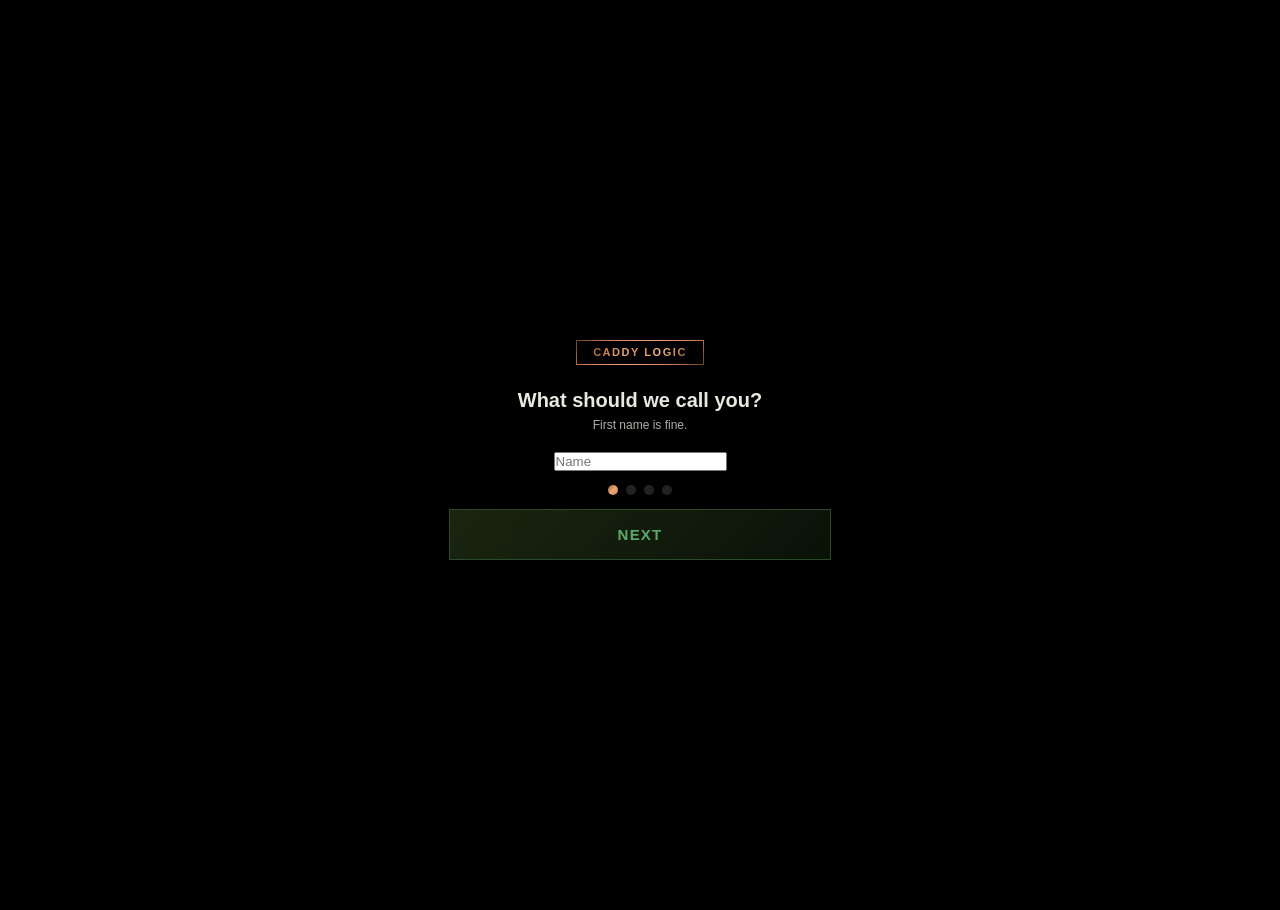
==== commit c916fe2e: "Add files via upload" ====
--- a/index.html
+++ b/index.html
@@ -2,7 +2,7 @@
 <html lang="en">
 <head>
 <meta charset="UTF-8">
-<meta name="viewport" content="width=device-width, initial-scale=1.0, viewport-fit=cover, user-scalable=no">
+<meta name="viewport" content="width=device-width,initial-scale=1,viewport-fit=cover,user-scalable=no">
 <meta name="apple-mobile-web-app-capable" content="yes">
 <meta name="apple-mobile-web-app-status-bar-style" content="black">
 <meta name="theme-color" content="#000000">
@@ -13,387 +13,294 @@
 </head>
 <body>
 
-<!-- LOADING SPLASH #57 -->
-<div id="splash" aria-label="Loading Caddy Logic">
-  <div class="wordmark">Caddy<br>Logic</div>
-  <div class="tagline">Know the play. Make the call.</div>
-</div>
-
-<!-- LANDSCAPE WARNING #60 -->
-<div id="landscape-warn" aria-label="Please rotate your device">
-  <div class="icon">📱</div>
-  <p>Please rotate to portrait mode.</p>
-</div>
+<!-- SPLASH with copper rectangle -->
+<div id="splash">
+  <div class="splash-bib"><div class="splash-text mc">CADDY<br>LOGIC</div></div>
+  <div class="splash-tagline mc">Know the play. Make the call.</div>
+</div>
+
+<!-- LANDSCAPE WARNING -->
+<div id="landscape-warn" aria-label="Rotate device"><p>Please rotate to portrait.</p></div>
+
+<div id="app">
+<div class="safe-top"></div>
 
 <!-- ONBOARDING -->
-<div id="onboarding" class="hidden">
-  <!-- Step 1: Welcome -->
-  <div class="ob-step active" data-step="1">
-    <div class="ob-title">Welcome to Caddy Logic</div>
-    <div class="ob-body">
-      <p>Every app tells you how far. Caddy Logic tells you <strong style="color:var(--gold)">how to hit it.</strong></p>
-      <p>Setup cues. Club selection. Shot strategy. Written for someone who never had a lesson.</p>
-      <p style="font-size:.78rem;color:var(--text-dim);">Not approved for sanctioned tournament play per USGA Rule 4.3.</p>
-    </div>
-    <div class="ob-dots"><span class="ob-dot active"></span><span class="ob-dot"></span><span class="ob-dot"></span><span class="ob-dot"></span></div>
-    <div class="ob-footer">
-      <button class="commit-btn smart" onclick="OB.next()" aria-label="Continue">Next</button>
-    </div>
-  </div>
-
-  <!-- Step 2: Pick your level -->
-  <div class="ob-step" data-step="2">
-    <div class="ob-title">What do you typically shoot?</div>
-    <div class="ob-body">
-      <p>This sets your starting club distances. You can edit them anytime.</p>
-      <div style="display:flex;flex-direction:column;gap:10px;margin-top:16px;">
-        <button class="cond-btn" onclick="OB.pickLevel('80s')" aria-label="I shoot in the 80s">🔥 Low 80s</button>
-        <button class="cond-btn" onclick="OB.pickLevel('90s')" aria-label="I shoot in the 90s">💪 Around 90</button>
-        <button class="cond-btn" onclick="OB.pickLevel('100s')" aria-label="I shoot around 100">👍 Around 100</button>
-        <button class="cond-btn" onclick="OB.pickLevel('110+')" aria-label="I shoot 110 or more">🏌️ 110+</button>
+<div id="onboarding" class="onboarding hidden">
+  <!-- Step 1: Name -->
+  <div id="ob-1" class="ob-screen">
+    <div style="text-align:center;margin-bottom:24px"><div class="bib" style="display:inline-flex;padding:6px 16px"><span class="bib-text mc">CADDY LOGIC</span></div></div>
+    <div style="font-size:20px;font-weight:600;margin-bottom:6px;text-align:center" class="ms">What should we call you?</div>
+    <div style="font-size:12px;color:var(--text-dim);margin-bottom:20px;text-align:center">First name is fine.</div>
+    <input id="ob-name" class="ob-input" type="text" placeholder="Name" maxlength="20" aria-label="Your name">
+    <div class="ob-dots"><div class="ob-dot active"></div><div class="ob-dot inactive"></div><div class="ob-dot inactive"></div><div class="ob-dot inactive"></div></div>
+    <button class="btn-primary" onclick="obNext(1)" aria-label="Next">NEXT</button>
+  </div>
+  <!-- Step 2: Range + Hand -->
+  <div id="ob-2" class="ob-screen hidden">
+    <div style="font-size:20px;font-weight:600;margin-bottom:6px;text-align:center" class="ms">Typical score range?</div>
+    <div style="font-size:12px;color:var(--text-dim);margin-bottom:16px;text-align:center">Sets your starting distances.</div>
+    <div id="ob-ranges" style="width:100%;margin-bottom:16px">
+      <div class="ob-option" data-range="80s" onclick="selectRange(this)"><div><div class="ob-option-label">Low 80s</div><div class="ob-option-sub">240 yd driver</div></div><div class="ob-radio"></div></div>
+      <div class="ob-option selected" data-range="100s" onclick="selectRange(this)"><div><div class="ob-option-label">Around 100</div><div class="ob-option-sub">200 yd driver</div></div><div class="ob-radio"></div></div>
+      <div class="ob-option" data-range="90s" onclick="selectRange(this)"><div><div class="ob-option-label">Around 90</div><div class="ob-option-sub">220 yd driver</div></div><div class="ob-radio"></div></div>
+      <div class="ob-option" data-range="110+" onclick="selectRange(this)"><div><div class="ob-option-label">110+</div><div class="ob-option-sub">180 yd driver</div></div><div class="ob-radio"></div></div>
+    </div>
+    <div style="font-size:14px;font-weight:600;margin-bottom:8px;text-align:center" class="ms">Hand?</div>
+    <div style="display:flex;gap:8px;width:100%;margin-bottom:12px">
+      <div class="ob-option selected" data-hand="right" onclick="selectHand(this)" style="flex:1;justify-content:center"><div class="ob-option-label">Right</div></div>
+      <div class="ob-option" data-hand="left" onclick="selectHand(this)" style="flex:1;justify-content:center"><div class="ob-option-label">Left</div></div>
+    </div>
+    <div class="ob-dots"><div class="ob-dot inactive"></div><div class="ob-dot active"></div><div class="ob-dot inactive"></div><div class="ob-dot inactive"></div></div>
+    <button class="btn-primary" onclick="obNext(2)" aria-label="Next">NEXT</button>
+    <button class="btn-back" onclick="obBack(2)" aria-label="Back">‹ Back</button>
+  </div>
+  <!-- Step 3: Bag editor -->
+  <div id="ob-3" class="ob-screen hidden">
+    <div style="font-size:18px;font-weight:600;margin-bottom:4px;text-align:center" class="ms">Your Bag — <span id="ob-range-label" class="mg">100s</span></div>
+    <div style="font-size:12px;color:var(--text-dim);margin-bottom:12px;text-align:center">Tap a distance to type exact.</div>
+    <div id="ob-bag-list" style="width:100%;max-height:240px;overflow-y:auto;margin-bottom:8px;border:1px solid #111;border-radius:4px;padding:0 10px"></div>
+    <div class="ob-dots"><div class="ob-dot inactive"></div><div class="ob-dot inactive"></div><div class="ob-dot active"></div><div class="ob-dot inactive"></div></div>
+    <button class="btn-primary" onclick="obNext(3)" aria-label="Looks good">LOOKS GOOD</button>
+    <button class="btn-back" onclick="obBack(3)" aria-label="Back">‹ Back</button>
+  </div>
+  <!-- Step 4: Confirm -->
+  <div id="ob-4" class="ob-screen hidden">
+    <div style="text-align:center;margin-bottom:16px"><div class="bib" style="display:inline-flex;padding:6px 16px"><span class="bib-text mc">CADDY LOGIC</span></div></div>
+    <div style="font-size:20px;font-weight:600;margin-bottom:8px;text-align:center" class="ms">You're set, <span id="ob-confirm-name" class="mg">Golfer</span>.</div>
+    <div id="ob-confirm-list" style="width:100%;margin-bottom:16px"></div>
+    <div style="font-family:var(--serif);font-style:italic;text-align:center;margin-bottom:16px" class="mc">Know the play. Make the call.</div>
+    <div style="font-size:9px;color:#444;text-align:center;margin-bottom:12px">Not approved for sanctioned tournament play per USGA Rule 4.3.</div>
+    <div class="ob-dots"><div class="ob-dot inactive"></div><div class="ob-dot inactive"></div><div class="ob-dot inactive"></div><div class="ob-dot active"></div></div>
+    <button class="btn-primary" onclick="obFinish()" aria-label="Start">LET'S GO</button>
+    <button class="btn-back" onclick="obBack(4)" aria-label="Back">‹ Back</button>
+  </div>
+</div>
+
+<!-- MAIN APP -->
+<div id="main-app" class="hidden" style="flex:1;display:flex;flex-direction:column;overflow:hidden">
+
+<!-- BANNER -->
+<div class="banner" id="banner">
+  <div class="banner-left">
+    <button class="hamburger" onclick="openMenu()" aria-label="Menu"><div></div><div></div><div></div></button>
+    <div class="bib bib-logo" onclick="goToInput()" aria-label="Home"><span class="bib-text mc">CADDY LOGIC</span></div>
+  </div>
+  <div class="banner-right">
+    <div class="hole-counter" onclick="openHolePicker()" aria-label="Hole"><span class="hole-label ms">H</span><span class="hole-num mg" id="hole-num">1</span></div>
+    <div class="weather-btn" onclick="cycleWind()" aria-label="Wind"><svg id="wind-icon" width="14" height="14" viewBox="0 0 14 14"><path d="M1 7 Q4 5 7 7 Q10 9 13 7" fill="none" stroke="#666" stroke-width="1.3" stroke-linecap="round"/></svg><span class="wind-label" id="wind-label">0mph</span></div>
+    <div class="weather-btn" onclick="toggleWeather()" aria-label="Weather"><svg id="weather-icon" width="14" height="14" viewBox="0 0 14 14"><circle cx="7" cy="7" r="3" fill="none" stroke="var(--gold)" stroke-width="1.1"/><line x1="7" y1="1" x2="7" y2="3" stroke="var(--gold)" stroke-width=".9"/><line x1="7" y1="11" x2="7" y2="13" stroke="var(--gold)" stroke-width=".9"/><line x1="1" y1="7" x2="3" y2="7" stroke="var(--gold)" stroke-width=".9"/><line x1="11" y1="7" x2="13" y2="7" stroke="var(--gold)" stroke-width=".9"/></svg></div>
+  </div>
+</div>
+
+<!-- SCREENS -->
+<!-- INPUT -->
+<div id="screen-input" class="screen fade-in">
+  <div class="yardage-area">
+    <div class="yardage-row">
+      <button class="yrd-adjust" onclick="adjustYard(-10)" aria-label="Minus 10">−</button>
+      <div class="yardage-num mg" id="yardage-num" onclick="openKeypad()">150</div>
+      <button class="yrd-adjust" onclick="adjustYard(10)" aria-label="Plus 10">+</button>
+    </div>
+    <div class="yardage-label ms">YARDS TO TARGET</div>
+    <div class="quick-jumps" id="quick-jumps"></div>
+    <button class="skip-btn" onclick="skipDistance()" aria-label="Skip distance">Skip distance — just tell me how to hit it</button>
+    <div class="elev-row" id="elev-row">
+      <span class="elev-label ms">ELEV</span>
+    </div>
+    <div style="margin-top:8px;display:flex;gap:4px;align-items:center;justify-content:center">
+      <span class="elev-label ms">TEMP</span>
+      <div class="temp-group">
+        <button class="temp-btn hot" onclick="setTemp('hot',this)" aria-label="Hot">Hot</button>
+        <button class="temp-btn mild active" onclick="setTemp('mild',this)" aria-label="Mild">Mild</button>
+        <button class="temp-btn cold" onclick="setTemp('cold',this)" aria-label="Cold">Cold</button>
       </div>
     </div>
-    <div class="ob-dots"><span class="ob-dot"></span><span class="ob-dot active"></span><span class="ob-dot"></span><span class="ob-dot"></span></div>
-    <div class="ob-footer">
-      <button class="screen-back" onclick="OB.back()" aria-label="Go back">← Back</button>
-    </div>
-  </div>
-
-  <!-- Step 3: Bag editor within onboarding (#1) -->
-  <div class="ob-step" data-step="3">
-    <div class="ob-title">Your Bag</div>
-    <div class="ob-body">
-      <p>Tap a distance to type exact. Use +/− to adjust by 5.</p>
-      <div id="ob-bag-list" class="ob-bag-list" aria-label="Club distances"></div>
-    </div>
-    <div class="ob-dots"><span class="ob-dot"></span><span class="ob-dot"></span><span class="ob-dot active"></span><span class="ob-dot"></span></div>
-    <div class="ob-footer">
-      <button class="commit-btn smart" onclick="OB.next()" aria-label="Confirm distances">Looks Good</button>
-      <button class="screen-back" onclick="OB.back()" aria-label="Go back">← Back</button>
-    </div>
-  </div>
-
-  <!-- Step 4: Confirmation -->
-  <div class="ob-step" data-step="4">
-    <div class="ob-title">You're Set</div>
-    <div class="ob-body">
-      <p>Pick your lie. Enter your yardage. Caddy Logic handles the rest.</p>
-      <p><strong style="color:var(--green)">Smart Play</strong> — safe mechanics, correct club, center green.</p>
-      <p><strong style="color:var(--red)">Let It Eat</strong> — bold but not stupid. When the moment calls for it.</p>
-      <p style="margin-top:16px;color:var(--copper);font-style:italic;">Know the play. Make the call.</p>
-    </div>
-    <div class="ob-dots"><span class="ob-dot"></span><span class="ob-dot"></span><span class="ob-dot"></span><span class="ob-dot active"></span></div>
-    <div class="ob-footer">
-      <button class="commit-btn smart" onclick="OB.finish()" aria-label="Start using app">Let's Go</button>
-      <button class="screen-back" onclick="OB.back()" aria-label="Go back">← Back</button>
-    </div>
-  </div>
-</div>
-
-<!-- HEADER -->
-<header>
-  <div class="bib" onclick="APP.goInput()" role="button" tabindex="0" aria-label="Return to input screen">CADDY<br>LOGIC</div>
-  <div class="header-icons">
-    <div class="hole-badge" onclick="APP.promptHole()" role="button" tabindex="0" aria-label="Change hole number">H<span id="hole-num">1</span></div>
-    <button class="header-btn" id="btn-wind" onclick="APP.openWind()" aria-label="Wind settings">🌬️</button>
-    <button class="header-btn" id="btn-rain" onclick="APP.toggleRain()" aria-label="Toggle rain">🌧️</button>
-    <button class="header-btn" id="btn-menu" onclick="APP.openMenu()" aria-label="Open menu">☰</button>
-  </div>
-</header>
-
-<!-- WIND POPUP #10 -->
-<div id="wind-popup" aria-label="Wind speed and direction">
+  </div>
+  <div class="conditions-area">
+    <div class="cond-row" id="terrain-row"></div>
+    <div class="cond-row" id="slope-row"></div>
+  </div>
+  <div style="padding:4px 0 8px"><button class="btn-primary" onclick="whatsMyPlay()" aria-label="What's my play">WHAT'S MY PLAY?</button></div>
+</div>
+
+<!-- OUTPUT -->
+<div id="screen-output" class="screen hidden">
+  <div class="trust-row" onclick="editFromOutput()" aria-label="Edit shot">
+    <div style="display:flex;align-items:baseline;gap:4px"><span class="trust-yardage mg" id="out-yardage">150</span><span class="trust-yds ms">yds</span></div>
+    <div class="trust-mods" id="out-mods"></div>
+    <div style="text-align:right"><div class="trust-total mg" id="out-adjusted">150</div><div class="trust-edit ms">tap to edit</div></div>
+  </div>
+  <div class="situation-summary" id="situation-summary"></div>
+  <div class="club-call"><div class="club-name-display mg" id="out-club">7-IRON</div></div>
+  <div class="cards-row">
+    <!-- SMART CARD -->
+    <div class="card-wrap card-smart" onclick="flipCard(this)">
+      <div class="card-inner">
+        <div class="card-front">
+          <div class="card-header"><span class="card-header-text ms">SMART PLAY</span><div class="conf-bar"><div class="conf-fill green" id="conf-smart" style="width:0"></div></div></div>
+          <div class="card-body"><div class="card-text ms" id="smart-text"></div></div>
+          <div class="card-footer ms">TAP FOR SETUP</div>
+        </div>
+        <div class="card-back">
+          <div class="setup-header mg">SETUP — SMART PLAY</div>
+          <div class="setup-body" id="smart-setup"></div>
+        </div>
+      </div>
+    </div>
+    <!-- HERO CARD -->
+    <div class="card-wrap card-hero" onclick="flipCard(this)">
+      <div class="card-inner">
+        <div class="card-front">
+          <div class="card-header"><span class="card-header-text mc">LET IT EAT</span><div class="conf-bar"><div class="conf-fill red" id="conf-hero" style="width:0"></div></div></div>
+          <div class="card-body"><div class="card-text ms" id="hero-text"></div></div>
+          <div class="card-footer ms">TAP FOR SETUP</div>
+        </div>
+        <div class="card-back">
+          <div class="setup-header mc">SETUP — LET IT EAT</div>
+          <div class="setup-body" id="hero-setup"></div>
+        </div>
+      </div>
+    </div>
+  </div>
+  <div class="commit-area">
+    <button class="btn-primary" onclick="commitSmart()" aria-label="Commit Smart Play">COMMIT — SMART PLAY</button>
+    <button class="btn-hero" onclick="commitHero()" aria-label="Commit Let It Eat">COMMIT — LET IT EAT</button>
+  </div>
+</div>
+
+<!-- BAG -->
+<div id="screen-bag" class="screen hidden">
+  <button class="btn-back" onclick="goToInput()" aria-label="Back">‹ Back</button>
+  <div class="bag-header"><div class="bag-title mg">My Bag</div><button class="add-club-btn" onclick="addClub()" aria-label="Add club">+ Add</button></div>
+  <div class="bag-list" id="bag-list"></div>
+  <div class="lefty-row"><span class="ms">Lefty</span><div class="toggle off" id="lefty-toggle" onclick="toggleLefty()"><div class="toggle-dot"></div></div></div>
+</div>
+
+<!-- SETTINGS -->
+<div id="screen-settings" class="screen hidden">
+  <button class="btn-back" onclick="goToInput()" aria-label="Back">‹ Back</button>
+  <div class="section-label mc">ROUND</div>
+  <div class="row"><span class="row-label ms">Course</span><input class="row-input" id="set-course" placeholder="Course name" oninput="updateCourse(this.value)" aria-label="Course name"></div>
+  <div class="row"><span class="row-label ms">Hole</span><div style="display:flex;align-items:center;gap:8px"><button class="club-adj-btn" onclick="adjSettingsHole(-1)" aria-label="Prev hole">−</button><span class="row-value mg" id="set-hole">1</span><button class="club-adj-btn" onclick="adjSettingsHole(1)" aria-label="Next hole">+</button></div></div>
+  <div class="row"><span class="row-label ms">Shots logged</span><span class="row-value mg" id="set-shots">0</span></div>
+  <div class="row"><span class="row-label ms">Show Every Swing</span><div class="toggle on" id="swing-toggle" onclick="toggleEverySwing()"><div class="toggle-dot"></div></div></div>
+  <div style="margin-top:14px"><button class="btn-danger" onclick="endRound()" aria-label="End round">END ROUND</button></div>
+</div>
+
+<!-- HISTORY -->
+<div id="screen-history" class="screen hidden">
+  <button class="btn-back" onclick="goToInput()" aria-label="Back">‹ Back</button>
+  <div style="font-size:18px;font-weight:600;padding:8px 0" class="mg">Shot History</div>
+  <div id="history-list"></div>
+</div>
+
+<!-- CONFESSIONAL -->
+<div id="screen-confessional" class="screen hidden">
+  <button class="btn-back" onclick="goToInput()" aria-label="Back">‹ Back</button>
+  <div style="text-align:center;margin:12px 0"><div class="bib" style="display:inline-flex;padding:4px 12px"><span class="bib-text mc">ROUND RECAP</span></div></div>
+  <div id="conf-stats"></div>
+  <div id="conf-hero-box"></div>
+  <div style="text-align:center;margin:12px 0"><div style="display:flex;align-items:center;justify-content:center;gap:10px"><button class="club-adj-btn" onclick="adjScore(-1)" aria-label="Score minus">−</button><span style="font-size:36px;font-weight:600;min-width:60px;text-align:center" class="mg" id="conf-score">—</span><button class="club-adj-btn" onclick="adjScore(1)" aria-label="Score plus">+</button></div><div style="font-size:10px;color:var(--text-dim);margin-top:4px">Score (optional)</div></div>
+  <div id="conf-kicker" style="margin-bottom:12px"></div>
+  <button class="btn-primary" onclick="showShare()" aria-label="Share">SHARE / FLEX</button>
+  <button class="btn-secondary" style="margin-top:6px" onclick="goToInput()" aria-label="Cancel">CANCEL — KEEP PLAYING</button>
+  <button class="btn-hero" style="margin-top:6px" onclick="finishRound()" aria-label="New round">NEW ROUND</button>
+</div>
+
+<!-- SHARE -->
+<div id="screen-share" class="screen hidden">
+  <button class="btn-back" onclick="showScreen('confessional')" aria-label="Back">‹ Back</button>
+  <div id="share-content"></div>
+</div>
+
+<!-- ABOUT -->
+<div id="screen-about" class="screen hidden">
+  <button class="btn-back" onclick="goToInput()" aria-label="Back">‹ Back</button>
+  <div style="font-size:18px;font-weight:600;padding:8px 0" class="mg">About</div>
+  <div class="section-label mc">WHAT THIS IS</div>
+  <div style="font-size:13px;line-height:1.6;color:var(--text-dim);padding:4px 0">Every app tells you how far. Caddy Logic tells you how to hit it. Setup cues, club selection, shot strategy — written for someone who never had a lesson.</div>
+  <div class="section-label mc">WHAT THIS ISN'T</div>
+  <div style="font-size:13px;line-height:1.6;color:var(--text-dim);padding:4px 0">Not GPS. Not a scorecard. Not a lesson replacement. This is your caddy whispering in your ear before every shot.</div>
+  <div class="section-label mc">USGA DISCLAIMER</div>
+  <div style="font-size:13px;color:var(--text-dim);padding:4px 0">Not approved for sanctioned tournament play per USGA Rule 4.3.</div>
+  <div class="section-label mc">PRIVACY</div>
+  <div class="policy-text" id="about-privacy"></div>
+  <div class="section-label mc">TERMS</div>
+  <div class="policy-text" id="about-terms"></div>
+  <button class="btn-danger" style="margin-top:12px" onclick="resetApp()" aria-label="Reset app">RESET APP</button>
+  <div style="text-align:center;font-size:10px;color:#444;margin:16px 0" id="about-version"></div>
+</div>
+
+<!-- SUB-PANEL (single, slides up) -->
+<div class="sub-panel" id="sub-panel"><div class="sub-handle"></div><div id="sub-content"></div></div>
+
+<!-- WIND POPUP -->
+<div class="wind-popup hidden" id="wind-popup">
   <div class="wind-popup-card">
-    <h3>Wind Speed</h3>
-    <div class="wind-speed-row">
-      <button class="wind-speed-btn active" data-wind="0" onclick="APP.setWindSpeed(0)" aria-label="No wind">Off</button>
-      <button class="wind-speed-btn" data-wind="1" onclick="APP.setWindSpeed(1)" aria-label="Light wind">Light</button>
-      <button class="wind-speed-btn" data-wind="2" onclick="APP.setWindSpeed(2)" aria-label="Moderate wind">Mod</button>
-      <button class="wind-speed-btn" data-wind="3" onclick="APP.setWindSpeed(3)" aria-label="Strong wind">Strong</button>
-    </div>
+    <div class="wind-popup-title ms">WIND SPEED</div>
+    <div class="wind-speed-row" id="wind-speed-row"></div>
     <div class="wind-dir-section" id="wind-dir-section">
-      <h3>Wind Direction</h3>
-      <div class="wind-dir-row">
-        <button class="wind-dir-btn active" data-dir="In Face" onclick="APP.setWindDir('In Face')" aria-label="Wind in face">In Face</button>
-        <button class="wind-dir-btn" data-dir="At Back" onclick="APP.setWindDir('At Back')" aria-label="Wind at back">At Back</button>
-        <button class="wind-dir-btn" data-dir="Cross Left" onclick="APP.setWindDir('Cross Left')" aria-label="Crosswind from left">Cross L</button>
-        <button class="wind-dir-btn" data-dir="Cross Right" onclick="APP.setWindDir('Cross Right')" aria-label="Crosswind from right">Cross R</button>
-      </div>
-    </div>
-    <button class="wind-popup-done" onclick="APP.closeWind()" aria-label="Confirm wind settings">Done</button>
-  </div>
-</div>
-
-<!-- HAMBURGER MENU -->
-<div id="menu-overlay" onclick="APP.closeMenu()" aria-hidden="true"></div>
-<div id="menu-panel" role="navigation" aria-label="Main menu">
-  <div class="menu-close"><button onclick="APP.closeMenu()" aria-label="Close menu">✕</button></div>
-  <div class="menu-item" data-screen="input" onclick="APP.menuGo('input')"><span class="mi-icon">⛳</span> Back to Input</div>
-  <div class="menu-item" data-screen="bag" onclick="APP.menuGo('bag')"><span class="mi-icon">🏌️</span> My Bag</div>
-  <div class="menu-item" data-screen="history" onclick="APP.menuGo('history')"><span class="mi-icon">📋</span> Shot History</div>
-  <div class="menu-item" data-screen="settings" onclick="APP.menuGo('settings')"><span class="mi-icon">⚙️</span> Round Settings</div>
-  <div class="menu-item" onclick="APP.menuGo('confessional')"><span class="mi-icon">🏁</span> End Round</div>
-  <div class="menu-item" data-screen="about" onclick="APP.menuGo('about')"><span class="mi-icon">ℹ️</span> About</div>
-</div>
-
-<!-- ======================== SCREENS ======================== -->
-
-<!-- INPUT SCREEN -->
-<div id="screen-input" class="screen active">
-  <div class="welcome-card" id="welcome-card">
-    <div class="welcome-silver" id="welcome-silver"></div>
-    <div class="welcome-copper" id="welcome-copper"></div>
-  </div>
-
-  <!-- Quick Jump -->
-  <div class="quick-jump" id="quick-jump" aria-label="Quick terrain selection"></div>
-
-  <!-- Yardage -->
-  <div class="yardage-section">
-    <div class="yardage-label">Yardage</div>
-    <input type="number" id="yardage-input" inputmode="numeric" pattern="[0-9]*" placeholder="150" aria-label="Enter yardage">
-    <div><button class="skip-dist" id="skip-dist-btn" onclick="APP.toggleSkipDist()" aria-label="Skip distance entry">Skip distance — just tell me how to hit it</button></div>
-  </div>
-
-  <!-- Weather row -->
-  <div class="weather-row">
-    <button class="temp-btn" data-temp="hot" onclick="APP.setTemp('hot')" aria-label="Hot temperature">🔥 Hot</button>
-    <button class="temp-btn" data-temp="mild" onclick="APP.setTemp('mild')" aria-label="Mild temperature">🌤️ Mild</button>
-    <button class="temp-btn" data-temp="cold" onclick="APP.setTemp('cold')" aria-label="Cold temperature">❄️ Cold</button>
-  </div>
-
-  <!-- Terrain -->
-  <div class="section-label">Terrain</div>
-  <div class="cond-grid" id="terrain-grid" aria-label="Terrain conditions"></div>
-
-  <!-- Sub-panel: Tee -->
-  <div class="sub-panel" id="sub-tee">
-    <button class="sub-close" onclick="APP.closeSub('tee')" aria-label="Close">✕</button>
-    <div class="sub-title">Tee Shot</div>
-    <div class="sub-options">
-      <button class="cond-btn" data-sub="tee_par3" onclick="APP.pickSub('tee','tee_par3')">Par 3</button>
-      <button class="cond-btn" data-sub="tee_par45" onclick="APP.pickSub('tee','tee_par45')">Par 4/5</button>
-    </div>
-  </div>
-
-  <!-- Sub-panel: Trees -->
-  <div class="sub-panel" id="sub-trees">
-    <button class="sub-close" onclick="APP.closeSub('trees')" aria-label="Close">✕</button>
-    <div class="sub-title">Trees — What's the Play?</div>
-    <div class="sub-options">
-      <button class="cond-btn" data-sub="trees_around_l" onclick="APP.pickSub('trees','trees_around_l')">Go Left</button>
-      <button class="cond-btn" data-sub="trees_around_r" onclick="APP.pickSub('trees','trees_around_r')">Go Right</button>
-      <button class="cond-btn" data-sub="trees_over" onclick="APP.pickSub('trees','trees_over')">Go Over</button>
-      <button class="cond-btn" data-sub="trees_punch" onclick="APP.pickSub('trees','trees_punch')">Punch Out</button>
-    </div>
-  </div>
-
-  <!-- Sub-panel: Green bunker -->
-  <div class="sub-panel" id="sub-grn_bnk">
-    <button class="sub-close" onclick="APP.closeSub('grn_bnk')" aria-label="Close">✕</button>
-    <div class="sub-title">Bunker Lie</div>
-    <div class="sub-options">
-      <button class="cond-btn" data-sub="grn_bnk_clean" onclick="APP.pickSub('grn_bnk','grn_bnk_clean')">Clean</button>
-      <button class="cond-btn" data-sub="grn_bnk_plugged" onclick="APP.pickSub('grn_bnk','grn_bnk_plugged')">Plugged</button>
-      <button class="cond-btn" data-sub="grn_bnk_wet" onclick="APP.pickSub('grn_bnk','grn_bnk_wet')">Wet</button>
-    </div>
-  </div>
-
-  <!-- Sub-panel: Water -->
-  <div class="sub-panel" id="sub-water">
-    <button class="sub-close" onclick="APP.closeSub('water')" aria-label="Close">✕</button>
-    <div class="sub-title">Water — Where?</div>
-    <div class="sub-options">
-      <button class="cond-btn" data-sub="water_front_over" onclick="APP.pickSub('water','water_front_over')">Front · Over</button>
-      <button class="cond-btn" data-sub="water_front_layup" onclick="APP.pickSub('water','water_front_layup')">Front · Lay Up</button>
-      <button class="cond-btn" data-sub="water_left" onclick="APP.pickSub('water','water_left')">Left</button>
-      <button class="cond-btn" data-sub="water_right" onclick="APP.pickSub('water','water_right')">Right</button>
-      <button class="cond-btn" data-sub="water_crossing" onclick="APP.pickSub('water','water_crossing')">Crossing</button>
-    </div>
-  </div>
-
-  <!-- Slope -->
-  <div class="section-label">Slope</div>
-  <div class="cond-grid" id="slope-grid" aria-label="Slope conditions"></div>
-
-  <!-- Obstacles -->
-  <div class="section-label">Obstacle</div>
-  <div class="cond-grid" id="obstacle-grid" aria-label="Obstacle conditions"></div>
-
-  <!-- Elevation -->
-  <div class="section-label">Elevation</div>
-  <div class="elev-row" id="elev-row" aria-label="Elevation change"></div>
-
-  <!-- Commit -->
-  <div class="commit-row">
-    <button class="commit-btn smart" id="btn-smart" onclick="APP.commit('smart')" aria-label="Smart Play">Smart Play</button>
-    <button class="commit-btn hero" id="btn-hero" onclick="APP.commit('hero')" aria-label="Let It Eat">Let It Eat</button>
-  </div>
-</div>
-
-<!-- OUTPUT SCREEN -->
-<div id="screen-output" class="screen">
-  <button class="screen-back" onclick="APP.editFromOutput()" aria-label="Back to input">← Edit Shot</button>
-
-  <div class="output-header">
-    <div class="output-club" id="out-club" aria-label="Recommended club"></div>
-    <div class="output-sublabel" id="out-sublabel"></div>
-    <div class="output-yardage" id="out-yardage"></div>
-  </div>
-
-  <!-- Confidence bars (visual only, NO percentages) -->
-  <div class="conf-bar-wrap">
-    <div class="conf-bar-label"><span style="color:var(--green)">Smart Play</span></div>
-    <div class="conf-bar-track"><div class="conf-bar-fill smart" id="conf-smart" style="width:0"></div></div>
-    <div class="conf-bar-label"><span style="color:var(--red)">Let It Eat</span></div>
-    <div class="conf-bar-track"><div class="conf-bar-fill hero" id="conf-hero" style="width:0"></div></div>
-  </div>
-
-  <!-- Smart / Hero toggle -->
-  <div class="choice-toggle" id="choice-toggle">
-    <button id="toggle-smart" onclick="APP.showChoice('smart')" aria-label="View Smart Play advice">Smart Play</button>
-    <button id="toggle-hero" onclick="APP.showChoice('hero')" aria-label="View Let It Eat advice">Let It Eat</button>
-  </div>
-
-  <!-- Advice -->
-  <div id="advice-container"></div>
-
-  <!-- Kicker -->
-  <div class="kicker" id="out-kicker"></div>
-
-  <!-- Every Swing toggle #38 -->
-  <div class="every-swing-toggle">
-    <button onclick="APP.toggleEverySwing()" aria-label="Toggle Show Every Swing">Show Every Swing</button>
-    <div class="subtitle">Fundamentals that apply to every shot</div>
-  </div>
-  <div class="every-swing-content" id="every-swing-content"></div>
-
-  <!-- Actions -->
-  <div class="output-actions">
-    <button onclick="APP.nextShot()" aria-label="Next shot">Next Shot</button>
-    <button onclick="APP.editFromOutput()" aria-label="Edit this shot">Edit</button>
-  </div>
-</div>
-
-<!-- MY BAG SCREEN -->
-<div id="screen-bag" class="screen">
-  <button class="screen-back" onclick="APP.goInput()" aria-label="Back">← Back</button>
-  <div class="screen-title">My Bag</div>
-  <div id="bag-list" aria-label="Your clubs"></div>
-  <button class="bag-add-btn" onclick="APP.addClub()" aria-label="Add custom club">+ Add Club</button>
-  <div class="bag-hand-toggle">
-    <span>Swing:</span>
-    <button id="hand-right" onclick="APP.setHand('right')" aria-label="Right-handed">Righty</button>
-    <button id="hand-left" onclick="APP.setHand('left')" aria-label="Left-handed">Lefty</button>
-  </div>
-</div>
-
-<!-- HISTORY SCREEN -->
-<div id="screen-history" class="screen">
-  <button class="screen-back" onclick="APP.goInput()" aria-label="Back">← Back</button>
-  <div class="screen-title">Shot History</div>
-  <div id="history-list" aria-label="Shot history"></div>
-  <div id="history-empty" style="text-align:center;color:var(--text-dim);padding:40px 0;font-size:.88rem;">No shots yet this round.</div>
-</div>
-
-<!-- ROUND SETTINGS SCREEN -->
-<div id="screen-settings" class="screen">
-  <button class="screen-back" onclick="APP.goInput()" aria-label="Back">← Back</button>
-  <div class="screen-title">Round Settings</div>
-  <div class="settings-row">
-    <label for="course-name">Course</label>
-    <input type="text" id="course-name" placeholder="Course name" oninput="APP.saveCourse()" aria-label="Course name">
-  </div>
-  <div class="settings-row">
-    <label>Hole</label>
-    <div style="display:flex;align-items:center;gap:8px;">
-      <button class="elev-btn" onclick="APP.adjHole(-1)" aria-label="Previous hole">−</button>
-      <span id="settings-hole" style="color:var(--gold);font-weight:700;min-width:24px;text-align:center;">1</span>
-      <button class="elev-btn" onclick="APP.adjHole(1)" aria-label="Next hole">+</button>
-    </div>
-  </div>
-  <div style="margin-top:24px;">
-    <button class="commit-btn hero" style="width:100%;" onclick="APP.menuGo('confessional')" aria-label="End round">End Round</button>
-  </div>
-</div>
-
-<!-- CONFESSIONAL SCREEN -->
-<div id="screen-confessional" class="screen">
-  <button class="screen-back" onclick="APP.goInput()" aria-label="Back">← Back</button>
-  <div class="screen-title">Round Recap</div>
-
-  <div class="confessional-card" id="conf-stats"></div>
-
-  <div class="confessional-score">
-    <input type="number" id="conf-score" inputmode="numeric" placeholder="Score" aria-label="Your score (optional)">
-    <label>Score (optional)</label>
-  </div>
-
-  <div class="confessional-kicker" id="conf-kicker"></div>
-
-  <div class="confessional-actions">
-    <button class="btn-share" onclick="APP.shareRecap()" aria-label="Share recap">Share Recap</button>
-    <button class="btn-share" style="background:var(--copper);" onclick="APP.showFlex()" aria-label="Flex screen">Flex on Them</button>
-    <button class="btn-cancel-round" onclick="APP.cancelRound()" aria-label="Cancel and keep playing">Cancel — Keep Playing</button>
-    <button class="btn-new-round" onclick="APP.newRound()" aria-label="Start new round">New Round</button>
-  </div>
-</div>
-
-<!-- FLEX SCREEN -->
-<div id="screen-flex" class="screen">
-  <button class="screen-back" onclick="APP.menuGo('confessional')" aria-label="Back to recap">← Back</button>
-  <div class="screen-title">The Flex</div>
-  <div class="flex-card">
-    <div class="flex-course" id="flex-course"></div>
-    <div class="flex-date" id="flex-date"></div>
-    <div class="flex-text" id="flex-text"></div>
-  </div>
-  <div class="flex-share-row">
-    <button class="btn-share" onclick="APP.shareFlex()" aria-label="Share flex">Share</button>
-  </div>
-</div>
-
-<!-- ABOUT SCREEN -->
-<div id="screen-about" class="screen">
-  <button class="screen-back" onclick="APP.goInput()" aria-label="Back">← Back</button>
-  <div class="screen-title">About</div>
-  <div class="about-section">
-    <h3>What This Is</h3>
-    <p>Every app tells you how far. Caddy Logic tells you how to hit it.</p>
-    <p style="margin-top:8px;">Setup cues, club selection, and shot strategy — written for someone who never had a lesson.</p>
-  </div>
-  <div class="about-section">
-    <h3>What This Isn't</h3>
-    <p>Not GPS. Not a scorecard. Not a lesson replacement. This is your caddy whispering in your ear before every shot.</p>
-  </div>
-  <div class="about-section">
-    <h3>USGA Disclaimer</h3>
-    <p>Not approved for sanctioned tournament play per USGA Rule 4.3.</p>
-  </div>
-  <div class="about-section">
-    <h3>Privacy</h3>
-    <p id="about-privacy"></p>
-  </div>
-  <div class="about-section">
-    <h3>Terms</h3>
-    <p id="about-terms"></p>
-  </div>
-  <button class="btn-reset-app" onclick="APP.resetApp()" aria-label="Reset all app data">Reset App</button>
-  <div class="about-version" id="about-version"></div>
-</div>
-
-<!-- CLIPBOARD TOAST #47 -->
-<div id="clipboard-toast">Copied to clipboard ✓</div>
-
-<!-- SCRIPTS -->
+      <div class="wind-popup-title ms">DIRECTION</div>
+      <div class="wind-dir-row" id="wind-dir-row"></div>
+    </div>
+    <button class="wind-done-btn" onclick="closeWindPopup()" aria-label="Done">DONE</button>
+  </div>
+</div>
+
+<!-- HOLE PICKER -->
+<div class="wind-popup hidden" id="hole-picker">
+  <div class="wind-popup-card">
+    <div class="wind-popup-title ms">SELECT HOLE</div>
+    <div style="display:grid;grid-template-columns:repeat(6,1fr);gap:6px" id="hole-grid"></div>
+    <button class="wind-done-btn" style="margin-top:12px" onclick="closeHolePicker()" aria-label="Close">CLOSE</button>
+  </div>
+</div>
+
+<!-- PRE-ROUND -->
+<div class="preround-overlay hidden" id="preround">
+  <div class="preround-box">
+    <div class="preround-watermark mc">CADDY LOGIC</div>
+    <div class="preround-welcome">
+      <div class="silver ms" id="pre-silver"></div>
+      <div class="copper mc" id="pre-copper"></div>
+    </div>
+    <div class="preround-setup">
+      <div class="preround-field" style="flex:2"><label class="ms">COURSE</label><input id="pre-course" placeholder="Course name" aria-label="Course name"></div>
+      <div class="preround-field" style="flex:1"><label class="ms">HOLE</label><input id="pre-hole" type="number" inputmode="numeric" value="1" min="1" max="18" aria-label="Starting hole"></div>
+    </div>
+    <div style="margin-bottom:10px"><span class="elev-label ms">TEMP</span><div class="temp-group" style="margin-top:4px">
+      <button class="temp-btn hot" onclick="setTemp('hot',this)" aria-label="Hot">Hot</button>
+      <button class="temp-btn mild active" onclick="setTemp('mild',this)" aria-label="Mild">Mild</button>
+      <button class="temp-btn cold" onclick="setTemp('cold',this)" aria-label="Cold">Cold</button>
+    </div></div>
+    <div class="preround-tagline mc">Know the play. Make the call.</div>
+    <button class="btn-primary" onclick="startRound()" aria-label="Start round">START ROUND</button>
+    <div class="preround-disclaimer ms">Not approved for sanctioned tournament play per USGA Rule 4.3.</div>
+  </div>
+</div>
+
+<!-- MENU -->
+<div class="menu-overlay hidden" id="menu">
+  <div class="menu-header"><div class="bib" style="padding:3px 10px"><span class="bib-text mc" style="font-size:10px">CADDY LOGIC</span></div><button class="menu-close" onclick="closeMenu()" aria-label="Close">Close</button></div>
+  <div class="menu-list">
+    <div class="menu-item" data-screen="input" onclick="goToInput()"><div><div class="menu-item-text ms">Back to Input</div><div class="menu-item-sub">New shot, same conditions</div></div></div>
+    <div class="menu-item" data-screen="bag" onclick="showScreen('bag')"><div><div class="menu-item-text ms">My Bag</div><div class="menu-item-sub">Clubs & distances</div></div></div>
+    <div class="menu-item" data-screen="history" onclick="showScreen('history')"><div><div class="menu-item-text ms">Shot History</div><div class="menu-item-sub">This round & past</div></div></div>
+    <div class="menu-item" data-screen="settings" onclick="showScreen('settings')"><div><div class="menu-item-text ms">Round Settings</div><div class="menu-item-sub">Course, hole, preferences</div></div></div>
+    <div class="menu-item" onclick="endRound()"><div><div class="menu-item-text ms">End Round</div><div class="menu-item-sub">Recap & share</div></div></div>
+    <div class="menu-item" data-screen="about" onclick="showScreen('about')"><div><div class="menu-item-text ms">About</div><div class="menu-item-sub">Privacy, terms, reset</div></div></div>
+  </div>
+</div>
+
+</div><!-- /main-app -->
+</div><!-- /app -->
+
+<div id="clipboard-toast">Copied</div>
+<div class="home-bar"><div class="home-bar-line"></div></div>
+
 <script src="content.js"></script>
 <script src="app.js"></script>
-<!-- GRACEFUL FALLBACK #56 -->
-<noscript>
-  <div style="padding:40px;text-align:center;color:#D0D0C8;font-size:1rem;">
-    Caddy Logic requires JavaScript.<br>Please enable JavaScript and reload.
-  </div>
-</noscript>
-
+<noscript><div style="padding:40px;text-align:center;color:var(--silver);font-size:14px">Caddy Logic requires JavaScript.</div></noscript>
 </body>
 </html>
--- a/style.css
+++ b/style.css
@@ -1,778 +1,340 @@
-/* CADDY LOGIC — style.css v1.0.2 Beta
-   Matte black canvas. Gold/Silver/Copper palette.
-   Accessibility: all text min 10px, white not gray, 44px touch targets.
-   Wind: silver/white (NOT blue). */
+/* CADDY LOGIC v1.0.3 Beta — Premium dark aesthetic, sunlight-readable, glove-friendly
+   Metallic gradients. Card flips. SVG icons. Zero emojis. Zero rounded corners on actions.
+   All text min 10px. Touch targets min 44px. High contrast for outdoor play. */
 
 :root {
-  --gold: #C9A84C;
-  --silver: #D0D0C8;
-  --copper: #D4845A;
-  --green: #5DAA68;
-  --red: #D94F4F;
-  --blue: #6BA4D9;
-  --black: #000;
-  --card: #111;
-  --card-border: #222;
-  --text: #fff;
-  --text-dim: #ccc;
-  --radius: 10px;
-  --safe-top: env(safe-area-inset-top, 0px);
-  --safe-bottom: env(safe-area-inset-bottom, 0px);
+  --black: #000; --charcoal: #0A0A08;
+  --gold: #C9A84C; --silver: #D0D0C8; --copper: #D4845A;
+  --green: #5DAA68; --red: #D94F4F; --blue: #6BA4D9;
+  --text: #E8E8E0; --text-dim: #B0B0A8; --text-dimmer: #777;
+  --border: #222; --border-light: #333;
+  --font: -apple-system, BlinkMacSystemFont, 'SF Pro Display', 'Helvetica Neue', sans-serif;
+  --serif: Georgia, 'Times New Roman', serif;
 }
-
 *, *::before, *::after { box-sizing: border-box; margin: 0; padding: 0; }
-
-html {
-  font-size: 16px;
-  -webkit-text-size-adjust: 100%;
-  -webkit-tap-highlight-color: transparent;
+html, body {
+  height: 100%; background: var(--black); color: var(--text);
+  font-family: var(--font); -webkit-font-smoothing: antialiased;
+  overflow: hidden; user-select: none; -webkit-user-select: none;
+  touch-action: manipulation; font-size: 16px;
 }
-
-body {
-  font-family: -apple-system, BlinkMacSystemFont, 'Segoe UI', Roboto, Helvetica, Arial, sans-serif;
-  background: var(--black);
-  color: var(--text);
-  min-height: 100vh;
-  min-height: 100dvh;
-  overflow-x: hidden;
-  -webkit-font-smoothing: antialiased;
-  padding-top: var(--safe-top);
-  padding-bottom: var(--safe-bottom);
-}
-
-/* =============================================
-   LOADING SPLASH (#57)
-   ============================================= */
-#splash {
-  position: fixed; inset: 0; z-index: 9999;
-  background: var(--black);
-  display: flex; flex-direction: column;
-  align-items: center; justify-content: center;
-  transition: opacity .5s;
-}
+body { overscroll-behavior-y: contain; }
+
+/* Metallic gradient text classes */
+.mg { background: linear-gradient(135deg,#B8942E,#E8D48B 38%,#C9A84C 52%,#F0E2A0 70%,#B8942E); -webkit-background-clip: text; -webkit-text-fill-color: transparent; background-clip: text; }
+.ms { color: var(--text); }
+.mc { background: linear-gradient(135deg,#A06030,#E8A878 35%,#D4845A 50%,#EEBB90 68%,#A06030); -webkit-background-clip: text; -webkit-text-fill-color: transparent; background-clip: text; }
+
+/* App shell */
+#app { height: 100%; max-width: 430px; margin: 0 auto; display: flex; flex-direction: column; position: relative; overflow: hidden; }
+.safe-top { padding-top: env(safe-area-inset-top, 0px); background: var(--black); }
+.hidden { display: none !important; }
+@keyframes fadeIn { from { opacity: 0; } to { opacity: 1; } }
+.fade-in { animation: fadeIn .3s ease; }
+
+/* ======================== */
+/* SPLASH with copper rect  */
+/* ======================== */
+#splash { position: fixed; inset: 0; z-index: 9999; background: var(--black); display: flex; flex-direction: column; align-items: center; justify-content: center; transition: opacity .6s; }
 #splash.fade { opacity: 0; pointer-events: none; }
-#splash .wordmark {
-  font-size: 2rem; font-weight: 800;
-  letter-spacing: .12em; text-transform: uppercase;
-  text-align: center; line-height: 1.2;
-  background: linear-gradient(180deg, #e8c87a 0%, #D4845A 100%);
-  -webkit-background-clip: text; -webkit-text-fill-color: transparent;
-  background-clip: text;
-}
-#splash .tagline {
-  color: var(--silver); font-size: .75rem;
-  margin-top: 8px; letter-spacing: .15em; text-transform: uppercase;
-}
-
-/* =============================================
-   LANDSCAPE LOCKOUT (#60)
-   ============================================= */
-#landscape-warn {
-  display: none; position: fixed; inset: 0; z-index: 10000;
-  background: var(--black);
-  flex-direction: column; align-items: center; justify-content: center;
-  text-align: center; padding: 2rem;
-}
-#landscape-warn .icon { font-size: 3rem; margin-bottom: 1rem; }
-#landscape-warn p { color: var(--silver); font-size: 1rem; }
-@media (orientation: landscape) and (max-height: 500px) {
-  #landscape-warn { display: flex !important; }
-}
-
-/* =============================================
-   HEADER / BIB
-   ============================================= */
-header {
-  display: flex; align-items: center; justify-content: space-between;
-  padding: 10px 16px; position: sticky; top: 0;
-  background: var(--black); z-index: 100;
-  border-bottom: 1px solid var(--card-border);
-}
-.bib {
-  cursor: pointer; user-select: none;
-  font-size: .85rem; font-weight: 800;
-  letter-spacing: .1em; text-transform: uppercase;
-  line-height: 1.15; padding: 4px 0;
-  background: linear-gradient(180deg, #e8c87a 0%, #D4845A 100%);
-  -webkit-background-clip: text; -webkit-text-fill-color: transparent;
-  background-clip: text;
-}
-.header-icons { display: flex; gap: 6px; align-items: center; }
-.header-btn {
-  background: none; border: none; color: var(--silver);
-  font-size: 1.25rem; width: 44px; height: 44px;
-  display: flex; align-items: center; justify-content: center;
-  cursor: pointer; border-radius: 8px;
-  transition: background .2s;
-}
-.header-btn:hover, .header-btn:active { background: rgba(255,255,255,.08); }
-.header-btn.active-wind { color: var(--silver); }
-.header-btn.active-rain { color: var(--blue); }
-
-/* Hole badge */
-.hole-badge {
-  background: var(--card); border: 1px solid var(--card-border);
-  border-radius: 6px; padding: 2px 8px;
-  font-size: .7rem; color: var(--silver); font-weight: 700;
-  cursor: pointer; min-height: 28px;
-  display: flex; align-items: center;
-}
-
-/* =============================================
-   HAMBURGER MENU
-   ============================================= */
-#menu-overlay {
-  position: fixed; inset: 0; z-index: 200;
-  background: rgba(0,0,0,.7); opacity: 0;
-  pointer-events: none; transition: opacity .25s;
-}
-#menu-overlay.open { opacity: 1; pointer-events: auto; }
-#menu-panel {
-  position: fixed; top: 0; right: -280px; width: 280px; height: 100%;
-  background: #0a0a0a; z-index: 201; padding: 20px;
-  transition: right .3s ease; overflow-y: auto;
-  border-left: 1px solid var(--card-border);
-}
-#menu-panel.open { right: 0; }
-#menu-panel .menu-item {
-  display: flex; align-items: center; gap: 12px;
-  padding: 14px 8px; border-bottom: 1px solid var(--card-border);
-  color: var(--text); font-size: .95rem; cursor: pointer;
-  min-height: 48px;
-}
-#menu-panel .menu-item:hover { background: rgba(255,255,255,.05); }
-#menu-panel .menu-item .mi-icon { width: 24px; text-align: center; font-size: 1.1rem; }
-#menu-panel .menu-item.active-screen { color: var(--gold); } /* #36 active indicator */
-.menu-close {
-  text-align: right; margin-bottom: 8px;
-}
-.menu-close button {
-  background: none; border: none; color: var(--silver);
-  font-size: 1.5rem; cursor: pointer; width: 44px; height: 44px;
-}
-
-/* =============================================
-   SCREENS (generic)
-   ============================================= */
-.screen { display: none; padding: 16px; padding-bottom: 80px; }
-.screen.active { display: block; }
-
-/* =============================================
-   ONBOARDING
-   ============================================= */
-#onboarding {
-  position: fixed; inset: 0; z-index: 150;
-  background: var(--black); overflow-y: auto;
-  display: flex; flex-direction: column;
-  padding: 24px 20px;
-}
-#onboarding.hidden { display: none; }
-.ob-step { display: none; flex-direction: column; flex: 1; }
-.ob-step.active { display: flex; }
-.ob-title {
-  font-size: 1.4rem; font-weight: 700; color: var(--text);
-  margin-bottom: 8px;
-}
-.ob-body { color: var(--silver); font-size: .95rem; line-height: 1.6; flex: 1; }
-.ob-body p { margin-bottom: 12px; }
-.ob-footer { padding-top: 16px; display: flex; flex-direction: column; gap: 10px; }
-.ob-dots {
-  display: flex; justify-content: center; gap: 8px; padding: 12px 0;
-}
-.ob-dot {
-  width: 8px; height: 8px; border-radius: 50%;
-  background: #333; transition: background .3s;
-}
-.ob-dot.active { background: var(--copper); }
-
-/* Onboarding bag editor */
-.ob-bag-list { margin: 12px 0; }
-.ob-bag-item {
-  display: flex; align-items: center; justify-content: space-between;
-  padding: 10px 0; border-bottom: 1px solid var(--card-border);
-  min-height: 48px;
-}
-.ob-bag-item .club-name { color: var(--text); font-size: .9rem; }
-.ob-bag-item .club-dist {
-  display: flex; align-items: center; gap: 8px;
-}
-.ob-bag-item .club-dist button {
-  width: 36px; height: 36px; border-radius: 50%;
-  background: var(--card); border: 1px solid var(--card-border);
-  color: var(--gold); font-size: 1.1rem; font-weight: 700;
-  cursor: pointer; display: flex; align-items: center; justify-content: center;
-}
-.ob-bag-item .club-dist span {
-  color: var(--gold); font-size: .95rem; font-weight: 700;
-  min-width: 40px; text-align: center; cursor: pointer;
-}
-
-/* =============================================
-   INPUT SCREEN
-   ============================================= */
-.welcome-card {
-  text-align: center; padding: 16px 12px 12px;
-  margin-bottom: 16px;
-}
-.welcome-silver { color: var(--silver); font-size: 1rem; font-weight: 500; }
-.welcome-copper { color: var(--copper); font-size: .85rem; margin-top: 4px; }
-
-/* Yardage */
-.yardage-section { text-align: center; margin-bottom: 20px; }
-.yardage-label { color: var(--silver); font-size: .75rem; letter-spacing: .1em; text-transform: uppercase; margin-bottom: 6px; }
-#yardage-input {
-  background: none; border: none; border-bottom: 2px solid var(--gold);
-  color: var(--gold); font-size: 3rem; font-weight: 700;
-  text-align: center; width: 160px; outline: none;
-  caret-color: var(--copper);
-  -moz-appearance: textfield;
-}
-#yardage-input::-webkit-outer-spin-button,
-#yardage-input::-webkit-inner-spin-button { -webkit-appearance: none; margin: 0; }
-.skip-dist {
-  color: var(--copper); font-size: .75rem; margin-top: 6px;
-  cursor: pointer; text-decoration: underline;
-  background: none; border: none; padding: 8px;
-}
-
-/* Condition grid */
-.section-label {
-  color: var(--silver); font-size: .7rem; font-weight: 700;
-  letter-spacing: .12em; text-transform: uppercase;
-  margin: 16px 0 8px; padding-left: 4px;
-}
-.cond-grid {
-  display: flex; flex-wrap: wrap; gap: 8px;
-}
-.cond-btn {
-  background: var(--card); border: 1px solid var(--card-border);
-  border-radius: 8px; color: var(--text); font-size: .8rem;
-  padding: 10px 14px; cursor: pointer; min-height: 44px;
-  display: flex; align-items: center; justify-content: center;
-  transition: all .2s; user-select: none;
-}
-.cond-btn:hover { border-color: var(--gold); }
-.cond-btn.active {
-  background: rgba(201,168,76,.15); border-color: var(--gold);
-  color: var(--gold); font-weight: 600;
-}
-
-/* Sub-scenario panel */
-.sub-panel {
-  display: none; background: var(--card); border: 1px solid var(--card-border);
-  border-radius: var(--radius); margin: 8px 0; padding: 12px;
-  position: relative;
-}
-.sub-panel.open { display: block; }
-.sub-close {
-  position: absolute; top: 6px; right: 6px;
-  background: none; border: none; color: var(--silver);
-  font-size: 1.2rem; cursor: pointer; width: 36px; height: 36px;
-  display: flex; align-items: center; justify-content: center;
-}
-.sub-panel .sub-title {
-  color: var(--silver); font-size: .75rem; font-weight: 600;
-  letter-spacing: .08em; margin-bottom: 8px; text-transform: uppercase;
-}
-.sub-panel .sub-options { display: flex; flex-wrap: wrap; gap: 8px; }
-
-/* Elevation */
-.elev-row {
-  display: flex; gap: 6px; flex-wrap: wrap; margin-top: 4px;
-}
-.elev-btn {
-  background: var(--card); border: 1px solid var(--card-border);
-  border-radius: 6px; color: var(--text); font-size: .75rem;
-  padding: 8px 12px; cursor: pointer; min-height: 40px;
-  display: flex; align-items: center; justify-content: center;
-  transition: all .2s;
-}
-.elev-btn.active { background: rgba(201,168,76,.12); border-color: var(--gold); color: var(--gold); }
-
-/* Commit buttons */
-.commit-row {
-  display: flex; gap: 10px; margin-top: 20px;
-}
-.commit-btn {
-  flex: 1; padding: 16px; border-radius: var(--radius);
-  font-size: 1rem; font-weight: 700; cursor: pointer;
-  border: none; min-height: 52px;
-  transition: transform .1s, opacity .1s;
-}
-.commit-btn:active { transform: scale(.97); }
-.commit-btn.smart {
-  background: var(--green); color: #000;
-}
-.commit-btn.hero {
-  background: var(--red); color: #fff;
-}
-
-/* =============================================
-   WIND POPUP (#10, wind direction)
-   ============================================= */
-#wind-popup {
-  position: fixed; inset: 0; z-index: 250;
-  background: rgba(0,0,0,.8);
-  display: none; align-items: center; justify-content: center;
-  padding: 20px;
-}
-#wind-popup.open { display: flex; }
-.wind-popup-card {
-  background: #111; border: 1px solid var(--card-border);
-  border-radius: 14px; padding: 20px; width: 100%; max-width: 320px;
-}
-.wind-popup-card h3 {
-  color: var(--silver); font-size: .85rem; font-weight: 700;
-  letter-spacing: .1em; text-transform: uppercase;
-  margin-bottom: 12px; text-align: center;
-}
-.wind-speed-row, .wind-dir-row {
-  display: grid; grid-template-columns: repeat(4, 1fr); gap: 8px;
-  margin-bottom: 16px;
-}
-.wind-speed-btn, .wind-dir-btn {
-  background: var(--card); border: 1px solid var(--card-border);
-  border-radius: 8px; color: var(--text); font-size: .78rem;
-  padding: 10px 4px; cursor: pointer; text-align: center;
-  min-height: 44px; display: flex; align-items: center;
-  justify-content: center; transition: all .2s;
-}
-.wind-speed-btn.active, .wind-dir-btn.active {
-  background: rgba(208,208,200,.15); border-color: var(--silver);
-  color: var(--silver); font-weight: 600;
-}
+.splash-bib { border: 2px solid; border-image: linear-gradient(135deg,#6B4420,#D4845A,#E8A878,#D4845A,#6B4420) 1; padding: 18px 32px; }
+.splash-text { font-size: 22px; font-weight: 700; letter-spacing: 0.14em; text-align: center; line-height: 1.3; }
+.splash-tagline { font-family: var(--serif); font-style: italic; font-size: 12px; margin-top: 12px; }
+
+/* Landscape warning */
+#landscape-warn { display: none; position: fixed; inset: 0; z-index: 10000; background: var(--black); flex-direction: column; align-items: center; justify-content: center; text-align: center; padding: 2rem; }
+#landscape-warn p { color: var(--silver); font-size: 14px; }
+@media (orientation: landscape) and (max-height: 500px) { #landscape-warn { display: flex !important; } }
+
+/* ======================== */
+/* BANNER                   */
+/* ======================== */
+.banner { display: flex; justify-content: space-between; align-items: center; padding: 8px 14px; border-bottom: 1px solid #111; background: var(--black); z-index: 10; min-height: 48px; }
+.banner.faded { opacity: 0.25; pointer-events: none; }
+.banner-left, .banner-right { display: flex; align-items: center; gap: 6px; }
+
+.hamburger { display: flex; flex-direction: column; gap: 3px; padding: 8px; cursor: pointer; min-width: 44px; min-height: 44px; justify-content: center; background: none; border: none; }
+.hamburger div { height: 2px; background: linear-gradient(90deg,#A06030,#E8A878,#D4845A); border-radius: 1px; }
+.hamburger div:nth-child(1) { width: 18px; } .hamburger div:nth-child(2) { width: 13px; } .hamburger div:nth-child(3) { width: 18px; }
+
+.bib { border: 1.5px solid; border-image: linear-gradient(135deg,#6B4420,#D4845A,#E8A878,#D4845A,#6B4420) 1; padding: 4px 12px; line-height: 1; display: flex; align-items: center; justify-content: center; cursor: pointer; }
+.bib-text { font-size: 11px; font-weight: 600; letter-spacing: 0.14em; }
+
+.hole-counter { display: flex; align-items: center; gap: 4px; padding: 4px 8px; border: 1px solid var(--border); border-radius: 4px; cursor: pointer; min-height: 44px; }
+.hole-num { font-size: 16px; font-weight: 600; }
+.hole-label { font-size: 9px; color: var(--text-dim); }
+
+.weather-btn { display: flex; align-items: center; gap: 3px; padding: 4px 6px; border: 1px solid var(--border); border-radius: 4px; cursor: pointer; min-height: 44px; min-width: 44px; justify-content: center; background: none; }
+.wind-label { font-size: 11px; font-family: monospace; font-weight: 500; color: var(--text-dim); }
+
+/* ======================== */
+/* SCREENS                  */
+/* ======================== */
+.screen { flex: 1; display: flex; flex-direction: column; padding: 0 14px; overflow-y: auto; overflow-x: hidden; -webkit-overflow-scrolling: touch; }
+
+/* ======================== */
+/* BUTTONS — premium, sharp */
+/* ======================== */
+.btn-primary { width: 100%; padding: 16px; border: 1px solid #2a4a2a; background: linear-gradient(135deg,#1a2510,#0a1208); color: var(--green); font-family: var(--font); font-size: 15px; font-weight: 600; letter-spacing: 0.08em; cursor: pointer; border-radius: 0; min-height: 48px; transition: transform .1s; }
+.btn-primary:active { transform: scale(0.97); }
+.btn-secondary { width: 100%; padding: 14px; border: 1px solid var(--border); background: #0a0a08; color: var(--text-dim); font-family: var(--font); font-size: 13px; font-weight: 500; cursor: pointer; border-radius: 0; min-height: 48px; }
+.btn-hero { width: 100%; padding: 14px; border: 1px solid #2a1a10; background: linear-gradient(135deg,#1a0e06,#0e0804); color: var(--copper); font-family: var(--font); font-size: 14px; font-weight: 600; letter-spacing: 0.06em; cursor: pointer; border-radius: 0; min-height: 48px; transition: transform .1s; }
+.btn-hero:active { transform: scale(0.97); }
+.btn-danger { width: 100%; padding: 14px; border: 1px solid #3a1a1a; background: linear-gradient(135deg,#2a0a0a,#1a0606); color: var(--red); font-family: var(--font); font-size: 14px; font-weight: 600; cursor: pointer; border-radius: 0; min-height: 48px; }
+.btn-back { font-size: 13px; color: var(--text-dim); cursor: pointer; display: flex; align-items: center; gap: 4px; padding: 8px 0; min-height: 44px; background: none; border: none; font-family: var(--font); }
+
+/* ======================== */
+/* INPUT STATE              */
+/* ======================== */
+.yardage-area { flex: 1; display: flex; flex-direction: column; justify-content: center; align-items: center; }
+.yardage-row { display: flex; align-items: center; gap: 14px; }
+.yrd-adjust { padding: 10px 16px; border: 1px solid var(--border); border-radius: 4px; font-size: 22px; color: var(--text-dim); cursor: pointer; background: none; font-family: var(--font); line-height: 1; min-width: 48px; min-height: 48px; display: flex; align-items: center; justify-content: center; }
+.yrd-adjust:active { background: #111; }
+.yardage-num { font-size: 64px; font-weight: 600; line-height: 1; cursor: pointer; text-align: center; min-width: 140px; }
+.yardage-label { font-size: 11px; color: var(--text-dim); letter-spacing: 0.1em; margin-top: 4px; text-align: center; }
+
+.quick-jumps { display: flex; gap: 4px; margin-top: 10px; flex-wrap: wrap; justify-content: center; }
+.qj-btn { padding: 6px 10px; border: 1px solid var(--border); border-radius: 4px; font-size: 12px; color: var(--text-dim); cursor: pointer; background: none; font-family: var(--font); min-height: 36px; }
+.qj-btn.active { color: var(--gold); border-color: #3a3a20; }
+.qj-btn:active { background: #111; }
+.skip-btn { font-size: 11px; color: var(--text-dimmer); padding: 6px 12px; border: 1px solid var(--border); border-radius: 4px; cursor: pointer; margin-top: 6px; background: none; font-family: var(--font); min-height: 36px; }
+
+.elev-row { display: flex; gap: 4px; align-items: center; margin-top: 8px; padding-top: 8px; border-top: 1px solid #111; flex-wrap: wrap; }
+.elev-label { font-size: 10px; color: var(--text-dimmer); line-height: 1.2; margin-right: 4px; }
+.elev-btn { padding: 6px 10px; border: 1px solid var(--border); border-radius: 4px; font-size: 11px; color: var(--text-dim); cursor: pointer; background: none; font-family: var(--font); min-height: 36px; }
+.elev-btn.active-up { color: var(--green); border-color: #2a4a2a; background: rgba(93,170,104,0.06); }
+.elev-btn.active-dn { color: var(--red); border-color: #3a1a1a; background: rgba(217,79,79,0.06); }
+
+/* Conditions — SVG icon grid */
+.conditions-area { border-top: 1px solid #111; padding: 6px 0; }
+.cond-row { display: flex; gap: 3px; margin-bottom: 3px; }
+.cond-icon { display: flex; flex-direction: column; align-items: center; gap: 2px; padding: 6px 2px 5px; border: 1.5px solid var(--border); border-radius: 4px; cursor: pointer; flex: 1; min-width: 0; min-height: 50px; justify-content: center; transition: all .15s; }
+.cond-icon.on { border-color: #2a4a2a; background: rgba(93,170,104,0.06); }
+.cond-icon.on .ci-label, .cond-icon.on .ci-mod { color: var(--green) !important; }
+.cond-icon.on svg path, .cond-icon.on svg line, .cond-icon.on svg circle, .cond-icon.on svg ellipse { stroke: var(--green) !important; }
+.ci-mod { font-size: 10px; font-family: monospace; font-weight: 600; color: var(--text-dim); }
+.ci-label { font-size: 10px; color: var(--text-dim); font-weight: 500; text-align: center; }
+
+.temp-group { display: flex; gap: 4px; }
+.temp-btn { padding: 6px 12px; border: 1px solid var(--border); border-radius: 4px; font-size: 12px; color: var(--text-dim); cursor: pointer; background: none; font-family: var(--font); min-height: 36px; font-weight: 500; }
+.temp-btn.hot.active { color: var(--red); border-color: #3a1a1a; background: rgba(217,79,79,0.06); }
+.temp-btn.mild.active { color: var(--green); border-color: #2a4a2a; background: rgba(93,170,104,0.06); }
+.temp-btn.cold.active { color: var(--blue); border-color: #1a2a3a; background: rgba(107,164,217,0.06); }
+
+/* ======================== */
+/* OUTPUT STATE — Cards     */
+/* ======================== */
+.trust-row { display: flex; align-items: center; justify-content: space-between; padding: 6px 0; border-bottom: 1px solid #111; cursor: pointer; }
+.trust-yardage { font-size: 22px; font-weight: 600; }
+.trust-yds { font-size: 10px; color: var(--text-dim); margin-left: 2px; }
+.trust-mods { display: flex; gap: 8px; align-items: center; }
+.trust-mod-num { font-size: 12px; font-family: monospace; font-weight: 600; }
+.trust-total { font-size: 18px; font-weight: 600; }
+.trust-eq { font-size: 11px; color: var(--text-dim); }
+.trust-edit { font-size: 10px; color: var(--text-dimmer); }
+
+.situation-summary { padding: 6px 0; border-bottom: 1px solid #111; font-size: 13px; line-height: 1.4; }
+.sit-tag { display: inline-block; padding: 2px 8px; border: 1px solid var(--border); border-radius: 3px; font-size: 11px; margin: 2px 2px 2px 0; font-weight: 500; }
+.sit-tag.terrain { color: var(--green); border-color: #2a4a2a; }
+.sit-tag.slope { color: var(--blue); border-color: #1a2a3a; }
+.sit-tag.obstacle { color: var(--copper); border-color: #3a2010; }
+.sit-tag.wind { color: var(--silver); border-color: #333; }
+
+.club-call { text-align: center; padding: 6px 0; }
+.club-name-display { font-size: 42px; font-weight: 600; line-height: 1; }
+
+.conf-bar { width: 44px; height: 5px; background: #1a1a18; border-radius: 3px; overflow: hidden; }
+.conf-fill { height: 100%; border-radius: 3px; transition: width .3s; }
+.conf-fill.green { background: linear-gradient(90deg,#3a7a42,var(--green)); }
+.conf-fill.red { background: linear-gradient(90deg,#993322,var(--red)); }
+
+/* FLIP CARDS */
+.cards-row { display: flex; gap: 6px; flex: 1; min-height: 0; margin-bottom: 4px; }
+.card-wrap { perspective: 800px; cursor: pointer; flex: 1; min-height: 0; }
+.card-inner { position: relative; width: 100%; height: 100%; transition: transform .5s cubic-bezier(.4,0,.2,1); transform-style: preserve-3d; }
+.card-inner.flipped { transform: rotateY(180deg); }
+.card-front, .card-back { position: absolute; top: 0; left: 0; right: 0; bottom: 0; backface-visibility: hidden; -webkit-backface-visibility: hidden; display: flex; flex-direction: column; overflow: hidden; border-radius: 4px; }
+.card-back { transform: rotateY(180deg); }
+
+.card-header { display: flex; justify-content: space-between; align-items: center; padding: 6px 10px; border-bottom: 1px solid; }
+.card-header-text { font-size: 11px; letter-spacing: 0.08em; font-weight: 600; }
+.card-body { padding: 10px; flex: 1; display: flex; align-items: center; }
+.card-text { font-size: 14px; line-height: 1.55; }
+.card-kicker { font-family: var(--serif); font-style: italic; }
+.card-footer { padding: 4px 10px; border-top: 1px solid; text-align: center; font-size: 10px; color: #555; }
+
+.card-smart .card-front { background: var(--black); border: 1.5px solid; border-image: linear-gradient(160deg,#555,#999,#666,#888,#555) 1; }
+.card-smart .card-header { border-color: #1a1a18; } .card-smart .card-footer { border-color: #1a1a18; }
+.card-hero .card-front { background: var(--black); border: 1.5px solid; border-image: linear-gradient(160deg,#3a2010,var(--copper),#3a2010) 1; }
+.card-hero .card-header { border-color: #201510; } .card-hero .card-footer { border-color: #201510; color: #3a2818; }
+.card-smart .card-back { background: #020201; border: 1.5px solid; border-image: linear-gradient(160deg,#6B5010,var(--gold),#6B5010) 1; }
+.card-hero .card-back { background: #030201; border: 1.5px solid; border-image: linear-gradient(160deg,#3a2010,var(--copper),#3a2010) 1; }
+
+.setup-header { padding: 4px 10px; border-bottom: 1px solid #111; font-size: 10px; letter-spacing: 0.1em; font-weight: 600; }
+.setup-body { padding: 6px 10px; flex: 1; display: flex; flex-direction: column; overflow-y: auto; }
+.setup-row { display: flex; gap: 6px; align-items: flex-start; padding: 4px 0; border-bottom: 1px solid #0a0a08; }
+.setup-row:last-of-type { border-bottom: none; }
+.setup-label { font-size: 10px; font-weight: 600; min-width: 38px; }
+.setup-value { font-size: 12px; line-height: 1.4; }
+.every-swing { padding-bottom: 4px; margin-bottom: 3px; border-bottom: 1px solid #111; }
+.every-swing-label { font-size: 10px; font-weight: 600; letter-spacing: 0.06em; }
+.every-swing-text { font-size: 11px; line-height: 1.35; color: var(--text-dim); margin-top: 2px; }
+.remember-section, .danger-section { border-top: 1px solid #111; padding-top: 4px; margin-top: auto; }
+.remember-label { font-size: 10px; font-weight: 600; color: var(--green); letter-spacing: 0.06em; }
+.danger-label { font-size: 10px; font-weight: 600; color: var(--red); letter-spacing: 0.06em; }
+.remember-text, .danger-text { font-size: 11px; line-height: 1.35; color: var(--text-dim); margin-top: 2px; }
+.closing-kicker { margin-top: auto; padding-top: 4px; border-top: 1px solid #111; font-family: var(--serif); font-style: italic; font-size: 11px; line-height: 1.3; }
+
+.commit-area { padding: 0 0 4px; }
+.commit-area .btn-primary { margin-bottom: 4px; }
+
+/* ======================== */
+/* SUB-PANELS — slide up    */
+/* ======================== */
+.sub-panel { position: absolute; bottom: 0; left: 0; right: 0; background: #050503; border-top: 2px solid; border-image: linear-gradient(90deg,#6B4420,#D4845A,#E8A878,#D4845A,#6B4420) 1; border-radius: 16px 16px 0 0; padding: 14px 16px 24px; z-index: 30; transform: translateY(100%); transition: transform .3s ease; }
+.sub-panel.open { transform: translateY(0); }
+.sub-handle { width: 40px; height: 4px; background: #444; border-radius: 2px; margin: 0 auto 12px; }
+.sub-title { font-size: 14px; font-weight: 600; letter-spacing: 0.08em; margin-bottom: 4px; }
+.sub-desc { font-size: 12px; color: var(--text-dim); margin-bottom: 12px; }
+.sub-close { background: none; border: none; font-size: 18px; color: var(--text-dim); cursor: pointer; padding: 4px 8px; min-height: 44px; min-width: 44px; display: flex; align-items: center; justify-content: center; }
+.sub-option { border: 1.5px solid var(--border); border-radius: 6px; padding: 14px; margin-bottom: 8px; cursor: pointer; min-height: 48px; }
+.sub-option:active { background: #0a0a08; }
+.sub-option-label { font-size: 14px; font-weight: 600; }
+.sub-option-desc { font-size: 11px; color: var(--text-dim); margin-top: 2px; }
+.dir-row { display: flex; gap: 8px; margin-top: 8px; }
+.dir-btn { flex: 1; padding: 12px; border: 1.5px solid var(--border); border-radius: 6px; text-align: center; cursor: pointer; background: none; font-family: var(--font); min-height: 48px; }
+.dir-btn:active { background: #0a0a08; }
+.dir-label { font-size: 13px; font-weight: 600; }
+.dir-sub { font-size: 10px; color: var(--text-dim); margin-top: 2px; }
+
+/* Wind popup */
+.wind-popup { position: absolute; inset: 0; background: rgba(0,0,0,0.95); z-index: 40; display: flex; flex-direction: column; align-items: center; justify-content: center; padding: 20px; }
+.wind-popup-card { background: #050503; border: 1.5px solid; border-image: linear-gradient(135deg,#333,#555,#333) 1; padding: 24px 20px; width: 100%; max-width: 320px; }
+.wind-popup-title { font-size: 12px; font-weight: 600; letter-spacing: 0.1em; text-align: center; margin-bottom: 14px; }
+.wind-speed-row, .wind-dir-row { display: grid; grid-template-columns: repeat(4, 1fr); gap: 6px; margin-bottom: 14px; }
+.wind-opt { padding: 10px 4px; border: 1.5px solid var(--border); border-radius: 4px; text-align: center; cursor: pointer; font-size: 12px; font-weight: 500; color: var(--text-dim); background: none; font-family: var(--font); min-height: 44px; display: flex; align-items: center; justify-content: center; }
+.wind-opt.active { color: var(--silver); border-color: #555; background: rgba(208,208,200,0.06); }
 .wind-dir-section { display: none; }
 .wind-dir-section.show { display: block; }
-.wind-dir-section h3 { margin-top: 4px; }
-.wind-popup-done {
-  width: 100%; padding: 14px; border-radius: 8px;
-  background: var(--silver); color: #000; font-weight: 700;
-  font-size: .9rem; border: none; cursor: pointer;
-  min-height: 48px; margin-top: 4px;
-}
-
-/* =============================================
-   WEATHER / TEMP ROW
-   ============================================= */
-.weather-row {
-  display: flex; align-items: center; justify-content: center;
-  gap: 6px; margin: 12px 0 4px; flex-wrap: wrap;
-}
-.temp-btn {
-  background: var(--card); border: 1px solid var(--card-border);
-  border-radius: 6px; font-size: .72rem; padding: 6px 12px;
-  cursor: pointer; min-height: 36px; transition: all .2s;
-  display: flex; align-items: center; justify-content: center;
-  color: var(--text);
-}
-.temp-btn.active-hot { background: rgba(217,79,79,.15); border-color: var(--red); color: var(--red); }
-.temp-btn.active-mild { background: rgba(93,170,104,.15); border-color: var(--green); color: var(--green); }
-.temp-btn.active-cold { background: rgba(107,164,217,.15); border-color: var(--blue); color: var(--blue); }
-
-/* =============================================
-   OUTPUT SCREEN
-   ============================================= */
-.output-header {
-  text-align: center; padding: 12px 0 16px;
-}
-.output-club {
-  font-size: 2rem; font-weight: 800; color: var(--gold);
-  letter-spacing: .02em;
-}
-.output-sublabel {
-  color: var(--copper); font-size: .8rem; margin-top: 2px;
-}
-.output-yardage {
-  color: var(--gold); font-size: .95rem; font-weight: 600; margin-top: 4px;
-}
-.output-yardage .adjusted { color: var(--silver); font-size: .75rem; margin-left: 4px; }
-
-/* Confidence bars */
-.conf-bar-wrap {
-  margin: 12px 0 16px; padding: 0 4px;
-}
-.conf-bar-label {
-  display: flex; justify-content: space-between; align-items: center;
-  font-size: .7rem; font-weight: 600; letter-spacing: .06em;
-  text-transform: uppercase; margin-bottom: 4px;
-}
-.conf-bar-track {
-  height: 6px; background: var(--card); border-radius: 3px;
-  overflow: hidden; margin-bottom: 10px;
-}
-.conf-bar-fill {
-  height: 100%; border-radius: 3px; transition: width .6s ease;
-}
-.conf-bar-fill.smart { background: var(--green); }
-.conf-bar-fill.hero { background: var(--red); }
-
-/* Output choice toggle */
-.choice-toggle {
-  display: flex; border: 1px solid var(--card-border);
-  border-radius: 8px; overflow: hidden; margin-bottom: 16px;
-}
-.choice-toggle button {
-  flex: 1; padding: 12px; background: var(--card);
-  border: none; color: var(--text-dim); font-size: .85rem;
-  font-weight: 600; cursor: pointer; min-height: 48px;
-  transition: all .2s;
-}
-.choice-toggle button.active-smart {
-  background: var(--green); color: #000;
-}
-.choice-toggle button.active-hero {
-  background: var(--red); color: #fff;
-}
-
-/* Advice cards */
-.advice-section { margin-bottom: 14px; }
-.advice-label {
-  color: var(--copper); font-size: .68rem; font-weight: 700;
-  letter-spacing: .1em; text-transform: uppercase;
-  margin-bottom: 4px;
-}
-.advice-text {
-  color: var(--text); font-size: .88rem; line-height: 1.6;
-  white-space: pre-line;
-}
-.hero-danger {
-  margin-top: 12px; padding: 10px 12px;
-  background: rgba(217,79,79,.08);
-  border-left: 3px solid var(--red);
-  border-radius: 0 8px 8px 0;
-}
-.hero-danger .advice-label { color: var(--red); }
-.hero-danger .advice-text { color: var(--silver); font-size: .82rem; }
-
-/* Kicker */
-.kicker {
-  text-align: center; margin: 16px 0 8px;
-  color: var(--copper); font-size: .82rem; font-style: italic;
-  line-height: 1.5; padding: 0 12px;
-}
-
-/* Every Swing toggle */
-.every-swing-toggle {
-  text-align: center; margin: 12px 0;
-}
-.every-swing-toggle button {
-  background: none; border: 1px solid var(--card-border);
-  border-radius: 6px; color: var(--silver);
-  font-size: .75rem; padding: 8px 16px; cursor: pointer;
-  min-height: 40px;
-}
-.every-swing-toggle .subtitle {
-  color: var(--text-dim); font-size: .65rem; margin-top: 2px;
-}
-.every-swing-content {
-  display: none; background: var(--card); border-radius: var(--radius);
-  padding: 14px; margin: 8px 0;
-  color: var(--silver); font-size: .85rem; line-height: 1.6;
-}
-.every-swing-content.show { display: block; }
-
-/* Output actions */
-.output-actions {
-  display: flex; gap: 10px; margin-top: 20px;
-}
-.output-actions button {
-  flex: 1; padding: 14px; border-radius: var(--radius);
-  font-size: .85rem; font-weight: 600; cursor: pointer;
-  border: 1px solid var(--card-border); background: var(--card);
-  color: var(--text); min-height: 48px; transition: all .2s;
-}
-.output-actions button:hover { border-color: var(--gold); }
-
-/* =============================================
-   MY BAG SCREEN
-   ============================================= */
-.bag-club {
-  display: flex; align-items: center; gap: 10px;
-  padding: 12px 0; border-bottom: 1px solid var(--card-border);
-  min-height: 52px;
-}
-.bag-club-toggle {
-  width: 44px; height: 26px; border-radius: 13px;
-  background: #333; border: none; position: relative;
-  cursor: pointer; transition: background .2s; flex-shrink: 0;
-}
-.bag-club-toggle.on { background: var(--green); }
-.bag-club-toggle::after {
-  content: ''; position: absolute;
-  top: 3px; left: 3px; width: 20px; height: 20px;
-  background: #fff; border-radius: 50%;
-  transition: transform .2s;
-}
-.bag-club-toggle.on::after { transform: translateX(18px); }
-.bag-club-name {
-  flex: 1; color: var(--text); font-size: .9rem;
-  background: none; border: none; outline: none;
-  font-family: inherit; min-width: 0;
-  border-bottom: 1px solid transparent;
-}
-.bag-club-name:focus { border-bottom-color: var(--gold); color: var(--gold); }
-.bag-club-dist {
-  display: flex; align-items: center; gap: 6px;
-}
-.bag-club-dist button {
-  width: 34px; height: 34px; border-radius: 50%;
-  background: var(--card); border: 1px solid var(--card-border);
-  color: var(--gold); font-size: 1rem; font-weight: 700;
-  cursor: pointer; display: flex; align-items: center; justify-content: center;
-}
-.bag-club-dist .dist-val {
-  color: var(--gold); font-weight: 700; font-size: .9rem;
-  min-width: 36px; text-align: center; cursor: pointer;
-}
-.bag-club-delete {
-  background: none; border: none; color: #555;
-  font-size: 1rem; cursor: pointer; padding: 8px;
-  transition: color .2s;
-}
-.bag-club-delete:hover { color: var(--red); }
-.bag-add-btn {
-  width: 100%; padding: 12px; margin-top: 12px;
-  background: var(--card); border: 1px dashed var(--card-border);
-  border-radius: var(--radius); color: var(--copper);
-  font-size: .85rem; cursor: pointer;
-}
-.bag-hand-toggle {
-  display: flex; align-items: center; justify-content: center;
-  gap: 12px; margin-top: 16px; padding: 12px;
-  border-top: 1px solid var(--card-border);
-}
-.bag-hand-toggle span { color: var(--silver); font-size: .85rem; }
-.bag-hand-toggle button {
-  padding: 8px 20px; border-radius: 6px;
-  font-size: .85rem; font-weight: 600; cursor: pointer;
-  border: 1px solid var(--card-border); background: var(--card);
-  color: var(--text); min-height: 40px; transition: all .2s;
-}
-.bag-hand-toggle button.active { border-color: var(--gold); color: var(--gold); background: rgba(201,168,76,.1); }
-
-/* =============================================
-   HISTORY SCREEN
-   ============================================= */
-.history-item {
-  background: var(--card); border: 1px solid var(--card-border);
-  border-radius: var(--radius); padding: 12px; margin-bottom: 10px;
-}
-.history-top {
-  display: flex; justify-content: space-between; align-items: center;
-  margin-bottom: 6px;
-}
-.history-hole { color: var(--gold); font-weight: 700; font-size: .85rem; }
-.history-club { color: var(--silver); font-size: .82rem; }
-.history-detail { color: var(--text-dim); font-size: .75rem; line-height: 1.5; }
-.history-wind { color: var(--silver); font-size: .72rem; margin-top: 2px; } /* #41 */
-.history-actions {
-  display: flex; gap: 8px; margin-top: 8px;
-  align-items: center;
-}
-.history-actions button {
-  background: none; border: none; font-size: 1.1rem;
-  cursor: pointer; padding: 6px; min-width: 36px;
-  min-height: 36px; display: flex; align-items: center;
-  justify-content: center; border-radius: 6px;
-  transition: background .2s;
-}
-.history-actions button:hover { background: rgba(255,255,255,.06); }
-.thumb-up { color: var(--green); }
-.thumb-down { color: var(--red); }
-.thumb-active { opacity: 1; }
-.thumb-inactive { opacity: .35; }
-.history-delete { color: #555; }
-.history-delete:hover { color: var(--red) !important; }
-
-/* =============================================
-   CONFESSIONAL / ROUND RECAP
-   ============================================= */
-.confessional-card {
-  background: var(--card); border: 1px solid var(--card-border);
-  border-radius: var(--radius); padding: 16px; margin-bottom: 12px;
-}
-.confessional-title {
-  color: var(--copper); font-size: 1rem; font-weight: 700;
-  margin-bottom: 8px;
-}
-.confessional-stat {
-  display: flex; justify-content: space-between;
-  padding: 6px 0; border-bottom: 1px solid rgba(255,255,255,.05);
-  color: var(--silver); font-size: .85rem;
-}
-.confessional-stat .val { color: var(--gold); font-weight: 600; }
-.confessional-kicker {
-  text-align: center; color: var(--copper);
-  font-style: italic; font-size: .85rem;
-  margin: 16px 0; line-height: 1.5;
-}
-.confessional-score {
-  text-align: center; margin: 12px 0;
-}
-.confessional-score input {
-  background: none; border: none; border-bottom: 2px solid var(--card-border);
-  color: var(--text-dim); font-size: 2rem; font-weight: 700;
-  text-align: center; width: 80px; outline: none;
-}
-.confessional-score input:focus { border-bottom-color: var(--gold); color: var(--gold); }
-.confessional-score input::placeholder { color: #444; } /* #44 grayed default */
-.confessional-score label {
-  display: block; color: var(--silver); font-size: .7rem;
-  letter-spacing: .1em; text-transform: uppercase; margin-top: 4px;
-}
-.confessional-actions {
-  display: flex; flex-direction: column; gap: 10px; margin-top: 16px;
-}
-.confessional-actions button {
-  padding: 14px; border-radius: var(--radius);
-  font-size: .88rem; font-weight: 600; cursor: pointer;
-  min-height: 48px; border: none;
-}
-.btn-share { background: var(--gold); color: #000; }
-.btn-cancel-round {
-  background: none; border: 1px solid var(--card-border);
-  color: var(--silver);
-} /* #46 */
-.btn-end-round { background: var(--red); color: #fff; }
-.btn-new-round { background: var(--green); color: #000; }
-
-/* Flex screen */
-.flex-card {
-  background: var(--card); border: 1px solid var(--card-border);
-  border-radius: var(--radius); padding: 20px; text-align: center;
-}
-.flex-course { color: var(--silver); font-size: .75rem; margin-bottom: 4px; } /* #48 */
-.flex-date { color: var(--text-dim); font-size: .65rem; margin-bottom: 12px; }
-.flex-text { color: var(--text); font-size: 1rem; line-height: 1.7; }
-.flex-share-row { display: flex; gap: 10px; margin-top: 16px; justify-content: center; }
-.flex-share-row button {
-  padding: 10px 20px; border-radius: 8px;
-  font-size: .82rem; font-weight: 600; cursor: pointer;
-  min-height: 44px; border: none;
-}
-
-/* =============================================
-   ROUND SETTINGS
-   ============================================= */
-.settings-row {
-  display: flex; align-items: center; justify-content: space-between;
-  padding: 14px 0; border-bottom: 1px solid var(--card-border);
-  min-height: 48px;
-}
-.settings-row label { color: var(--silver); font-size: .88rem; }
-.settings-row input[type="text"],
-.settings-row input[type="number"] {
-  background: none; border: none; border-bottom: 1px solid var(--card-border);
-  color: var(--gold); font-size: .88rem; text-align: right;
-  width: 140px; outline: none; font-family: inherit;
-  padding: 4px;
-}
-.settings-row input:focus { border-bottom-color: var(--gold); }
-
-/* =============================================
-   ABOUT SCREEN
-   ============================================= */
-.about-section {
-  margin-bottom: 20px;
-}
-.about-section h3 {
-  color: var(--copper); font-size: .8rem; font-weight: 700;
-  letter-spacing: .1em; text-transform: uppercase;
-  margin-bottom: 8px;
-}
-.about-section p {
-  color: var(--silver); font-size: .85rem; line-height: 1.6;
-}
-.about-version {
-  text-align: center; color: #555; font-size: .7rem;
-  margin-top: 24px;
-}
-.btn-reset-app {
-  width: 100%; padding: 14px; border-radius: var(--radius);
-  background: none; border: 1px solid var(--red);
-  color: var(--red); font-size: .85rem; font-weight: 600;
-  cursor: pointer; margin-top: 12px; min-height: 48px;
-}
-
-/* =============================================
-   SUB-PANEL BACK BUTTONS & CLOSE BUTTONS
-   ============================================= */
-.screen-back {
-  display: flex; align-items: center; gap: 6px;
-  background: none; border: none; color: var(--silver);
-  font-size: .85rem; cursor: pointer; padding: 8px 0;
-  margin-bottom: 12px; min-height: 44px;
-}
-.screen-back:hover { color: var(--text); }
-.screen-title {
-  color: var(--text); font-size: 1.2rem; font-weight: 700;
-  margin-bottom: 16px;
-}
-
-/* =============================================
-   QUICK JUMP (input screen)
-   ============================================= */
-.quick-jump {
-  display: flex; gap: 8px; margin-bottom: 12px;
-  overflow-x: auto; padding-bottom: 4px;
-  -webkit-overflow-scrolling: touch;
-}
-.quick-jump::-webkit-scrollbar { display: none; }
-.qj-btn {
-  flex-shrink: 0; padding: 8px 14px; border-radius: 20px;
-  background: var(--card); border: 1px solid var(--card-border);
-  color: var(--text-dim); font-size: .72rem; font-weight: 600;
-  cursor: pointer; white-space: nowrap;
-  min-height: 36px; display: flex; align-items: center;
-  transition: all .2s;
-}
-.qj-btn.active { border-color: var(--gold); color: var(--gold); background: rgba(201,168,76,.1); }
-
-/* =============================================
-   CLIPBOARD TOAST (#47)
-   ============================================= */
-#clipboard-toast {
-  position: fixed; bottom: 80px; left: 50%; transform: translateX(-50%);
-  background: var(--green); color: #000; font-size: .82rem;
-  font-weight: 600; padding: 10px 20px; border-radius: 20px;
-  z-index: 300; opacity: 0; pointer-events: none;
-  transition: opacity .3s;
-}
+.wind-done-btn { width: 100%; padding: 14px; border: 1px solid #333; background: #0a0a08; color: var(--silver); font-weight: 600; font-size: 13px; font-family: var(--font); cursor: pointer; min-height: 48px; margin-top: 4px; }
+
+/* ======================== */
+/* PRE-ROUND POPUP          */
+/* ======================== */
+.preround-overlay { position: absolute; top: 0; left: 0; right: 0; bottom: 0; background: rgba(0,0,0,0.92); z-index: 50; display: flex; flex-direction: column; }
+.preround-box { background: #050503; border: 1.5px solid; border-image: linear-gradient(135deg,#6B4420,#D4845A,#6B4420) 1; padding: 24px 20px; margin: auto 14px; }
+.preround-watermark { text-align: center; margin-bottom: 8px; opacity: 0.3; font-size: 9px; letter-spacing: 0.2em; }
+.preround-welcome { text-align: center; margin-bottom: 16px; }
+.preround-welcome .silver { font-size: 22px; line-height: 1.3; }
+.preround-welcome .copper { font-size: 14px; font-style: italic; margin-top: 5px; font-family: var(--serif); }
+.preround-setup { display: flex; gap: 8px; padding-bottom: 14px; margin-bottom: 14px; border-bottom: 1px solid #111; }
+.preround-field { flex: 1; }
+.preround-field label { display: block; font-size: 10px; color: var(--text-dim); letter-spacing: 0.06em; margin-bottom: 4px; }
+.preround-field input { background: none; border: 1px solid var(--border); border-radius: 4px; padding: 8px 10px; color: var(--text); font-family: var(--font); font-size: 14px; width: 100%; outline: none; caret-color: var(--copper); }
+.preround-field input:focus { border-color: var(--copper); }
+.preround-field input::placeholder { color: #444; }
+.preround-tagline { font-family: var(--serif); font-size: 13px; font-style: italic; margin-bottom: 14px; }
+.preround-disclaimer { font-size: 9px; color: #444; text-align: center; margin-top: 10px; }
+
+/* ======================== */
+/* MY BAG                   */
+/* ======================== */
+.bag-header { display: flex; justify-content: space-between; align-items: center; padding: 12px 0; border-bottom: 1px solid #111; }
+.bag-title { font-size: 18px; font-weight: 600; }
+.add-club-btn { padding: 6px 12px; border: 1px solid #2a4a2a; border-radius: 4px; font-size: 11px; color: var(--green); font-weight: 600; cursor: pointer; background: none; font-family: var(--font); min-height: 44px; display: flex; align-items: center; }
+.bag-list { flex: 1; overflow-y: auto; }
+.club-row { display: flex; align-items: center; padding: 10px 0; border-bottom: 1px solid #111; gap: 4px; min-height: 48px; }
+.club-row.off { opacity: 0.4; }
+.club-row-name { font-size: 14px; font-weight: 600; min-width: 60px; cursor: pointer; }
+.club-dist-area { display: flex; align-items: center; gap: 4px; margin-left: auto; margin-right: 4px; }
+.club-adj-btn { width: 36px; height: 36px; display: flex; align-items: center; justify-content: center; border: 1px solid var(--border); border-radius: 4px; font-size: 16px; color: var(--text-dim); cursor: pointer; background: none; font-family: var(--font); }
+.club-adj-btn:active { background: #111; }
+.club-dist-num { font-size: 20px; font-weight: 600; min-width: 44px; text-align: center; cursor: pointer; }
+.club-dist-yds { font-size: 10px; color: var(--text-dim); }
+.club-delete { background: none; border: none; cursor: pointer; padding: 4px; font-size: 10px; color: #444; font-family: var(--font); min-height: 36px; min-width: 36px; display: flex; align-items: center; justify-content: center; }
+.club-delete:active { color: var(--red); }
+.toggle { width: 40px; height: 24px; border-radius: 12px; position: relative; cursor: pointer; transition: background .2s; flex-shrink: 0; }
+.toggle.on { background: #1a3a1a; border: 1.5px solid #2a4a2a; } .toggle.off { background: #1a1a18; border: 1.5px solid #222; }
+.toggle-dot { width: 18px; height: 18px; border-radius: 9px; position: absolute; top: 2px; transition: left .2s; }
+.toggle.on .toggle-dot { left: 18px; background: var(--green); } .toggle.off .toggle-dot { left: 2px; background: #555; }
+.lefty-row { display: flex; justify-content: space-between; align-items: center; padding: 10px 0; border-top: 1px solid #111; font-size: 14px; min-height: 48px; }
+
+/* ======================== */
+/* MENU                     */
+/* ======================== */
+.menu-overlay { position: absolute; top: 0; left: 0; right: 0; bottom: 0; background: rgba(0,0,0,0.97); z-index: 100; display: flex; flex-direction: column; padding-top: env(safe-area-inset-top, 0px); }
+.menu-header { display: flex; justify-content: space-between; align-items: center; padding: 10px 14px; border-bottom: 1px solid #111; min-height: 48px; }
+.menu-close { font-size: 14px; color: var(--copper); font-weight: 600; cursor: pointer; padding: 8px; min-height: 44px; display: flex; align-items: center; background: none; border: none; font-family: var(--font); }
+.menu-list { flex: 1; overflow-y: auto; padding: 0 14px; }
+.menu-item { display: flex; align-items: center; gap: 12px; padding: 16px 0; border-bottom: 1px solid #111; cursor: pointer; min-height: 56px; }
+.menu-item:active { background: #0a0a08; }
+.menu-item.active-screen .menu-item-text { color: var(--gold); }
+.menu-item-text { font-size: 16px; font-weight: 600; color: var(--text); }
+.menu-item-sub { font-size: 11px; color: var(--text-dim); margin-top: 2px; }
+
+/* ======================== */
+/* SETTINGS                 */
+/* ======================== */
+.section-label { font-size: 10px; color: var(--text-dim); letter-spacing: 0.08em; font-weight: 600; padding: 12px 0 6px; }
+.row { display: flex; justify-content: space-between; align-items: center; padding: 12px 0; border-bottom: 1px solid #111; min-height: 48px; }
+.row-label { font-size: 14px; }
+.row-value { font-size: 14px; font-weight: 600; }
+.row-input { background: none; border: 1px solid var(--border); border-radius: 4px; padding: 6px 10px; color: var(--text); font-family: var(--font); font-size: 14px; text-align: right; outline: none; caret-color: var(--copper); width: 160px; }
+.row-input:focus { border-color: var(--copper); }
+
+/* ======================== */
+/* HISTORY                  */
+/* ======================== */
+.shot-entry { padding: 10px 4px; border-bottom: 1px solid #0a0a08; cursor: pointer; }
+.shot-entry:active { background: #0a0a08; }
+.shot-tag { display: inline-block; padding: 2px 8px; border: 1px solid; border-radius: 3px; font-size: 10px; font-weight: 600; }
+.shot-tag.smart { color: var(--green); border-color: #2a4a2a; } .shot-tag.hero { color: var(--copper); border-color: #3a2010; }
+.shot-detail { padding: 10px; border: 1px solid #111; border-radius: 4px; margin-top: 6px; font-size: 12px; line-height: 1.5; color: var(--text-dim); background: #050503; }
+.thumb-row { display: flex; gap: 6px; margin-top: 6px; align-items: center; }
+.thumb-btn { background: none; border: 1px solid var(--border); border-radius: 4px; padding: 4px 10px; cursor: pointer; font-size: 11px; font-weight: 600; min-height: 36px; font-family: var(--font); color: var(--text-dim); }
+.thumb-btn.up.active { color: var(--green); border-color: #2a4a2a; background: rgba(93,170,104,0.08); }
+.thumb-btn.dn.active { color: var(--red); border-color: #3a1a1a; background: rgba(217,79,79,0.08); }
+.delete-shot-btn { background: none; border: none; cursor: pointer; padding: 4px 8px; font-size: 11px; color: #555; font-family: var(--font); min-height: 36px; }
+.delete-shot-btn:active { color: var(--red); }
+
+/* ======================== */
+/* CONFESSIONAL / SHARE     */
+/* ======================== */
+.stat-cards { display: flex; gap: 8px; padding: 12px 0; }
+.stat-card { flex: 1; text-align: center; padding: 12px 4px; border: 1.5px solid var(--border); border-radius: 6px; }
+.stat-num { font-size: 28px; font-weight: 600; }
+.stat-label { font-size: 10px; color: var(--text-dim); margin-top: 3px; }
+.conf-box { border: 1.5px solid var(--border); border-radius: 6px; padding: 16px; margin-bottom: 12px; }
+.hero-moment { border: 1.5px solid; border-image: linear-gradient(135deg,#3a2010,var(--copper),#3a2010) 1; padding: 14px; margin-bottom: 10px; }
+.roast-card { border: 1.5px solid var(--border); border-radius: 6px; padding: 12px; margin-bottom: 8px; }
+.roast-text { font-size: 13px; line-height: 1.5; color: var(--text); margin-bottom: 8px; }
+.roast-actions { display: flex; gap: 6px; }
+.roast-copy, .roast-share { padding: 6px 12px; border: 1px solid var(--border); border-radius: 4px; font-size: 11px; cursor: pointer; background: none; font-family: var(--font); min-height: 36px; font-weight: 500; }
+.roast-copy { color: var(--text-dim); } .roast-copy.copied { color: var(--green); border-color: #2a4a2a; }
+.roast-share { color: var(--green); border-color: #2a4a2a; }
+
+/* ======================== */
+/* ONBOARDING               */
+/* ======================== */
+.onboarding { position: absolute; top: 0; left: 0; right: 0; bottom: 0; background: var(--black); z-index: 200; display: flex; flex-direction: column; }
+.ob-screen { flex: 1; display: flex; flex-direction: column; justify-content: center; align-items: center; padding: 0 24px; }
+.ob-dots { display: flex; gap: 8px; justify-content: center; padding: 14px 0; }
+.ob-dot { width: 10px; height: 10px; border-radius: 5px; }
+.ob-dot.active { background: linear-gradient(135deg,#A06030,#E8A878,#D4845A); } .ob-dot.inactive { background: #222; }
+.ob-option { width: 100%; padding: 16px; border: 1.5px solid var(--border); border-radius: 6px; cursor: pointer; margin-bottom: 8px; background: none; text-align: left; font-family: var(--font); display: flex; justify-content: space-between; align-items: center; min-height: 56px; }
+.ob-option.selected { border-color: #2a4a2a; background: rgba(93,170,104,0.06); }
+.ob-option-label { font-size: 18px; font-weight: 600; color: var(--text-dimmer); }
+.ob-option.selected .ob-option-label { color: var(--green); }
+.ob-option-sub { font-size: 11px; color: var(--text-dim); margin-top: 2px; }
+.ob-radio { width: 18px; height: 18px; border-radius: 9px; border: 2px solid var(--text-dimmer); flex-shrink: 0; }
+.ob-option.selected .ob-radio { border-color: var(--green); background: var(--green); box-shadow: inset 0 0 0 3px var(--black); }
+
+.policy-text { font-size: 13px; line-height: 1.7; color: var(--text-dim); white-space: pre-wrap; padding: 12px 0; }
+
+#clipboard-toast { position: fixed; bottom: 80px; left: 50%; transform: translateX(-50%); background: #1a3a1a; border: 1px solid #2a4a2a; color: var(--green); font-size: 12px; font-weight: 600; padding: 10px 20px; border-radius: 4px; z-index: 300; opacity: 0; pointer-events: none; transition: opacity .3s; }
 #clipboard-toast.show { opacity: 1; }
 
-/* =============================================
-   UTILITIES
-   ============================================= */
-.mt-8 { margin-top: 8px; }
-.mt-16 { margin-top: 16px; }
-.text-center { text-align: center; }
-.text-gold { color: var(--gold); }
-.text-copper { color: var(--copper); }
-.text-silver { color: var(--silver); }
-.hidden { display: none !important; }
-
-/* Ensure all interactive elements meet 44px touch target */
-button, input, select, textarea, [role="button"] {
-  touch-action: manipulation;
-}
-
-/* Scrollbar styling */
-::-webkit-scrollbar { width: 4px; }
-::-webkit-scrollbar-track { background: transparent; }
-::-webkit-scrollbar-thumb { background: #333; border-radius: 2px; }
-
-/* Focus visible for a11y (#61) */
-:focus-visible {
-  outline: 2px solid var(--gold);
-  outline-offset: 2px;
-}
-
-/* =============================================
-   PRINT / ACCESSIBILITY
-   ============================================= */
-@media (prefers-reduced-motion: reduce) {
-  *, *::before, *::after {
-    animation-duration: 0.01ms !important;
-    transition-duration: 0.01ms !important;
-  }
-}
+.home-bar { display: flex; justify-content: center; padding: 6px 0 2px; padding-bottom: env(safe-area-inset-bottom, 4px); }
+.home-bar-line { width: 100px; height: 4px; background: #1a1a1a; border-radius: 2px; }
+:focus-visible { outline: 2px solid var(--gold); outline-offset: 2px; }
+@media (prefers-reduced-motion: reduce) { *, *::before, *::after { animation-duration: .01ms !important; transition-duration: .01ms !important; } }
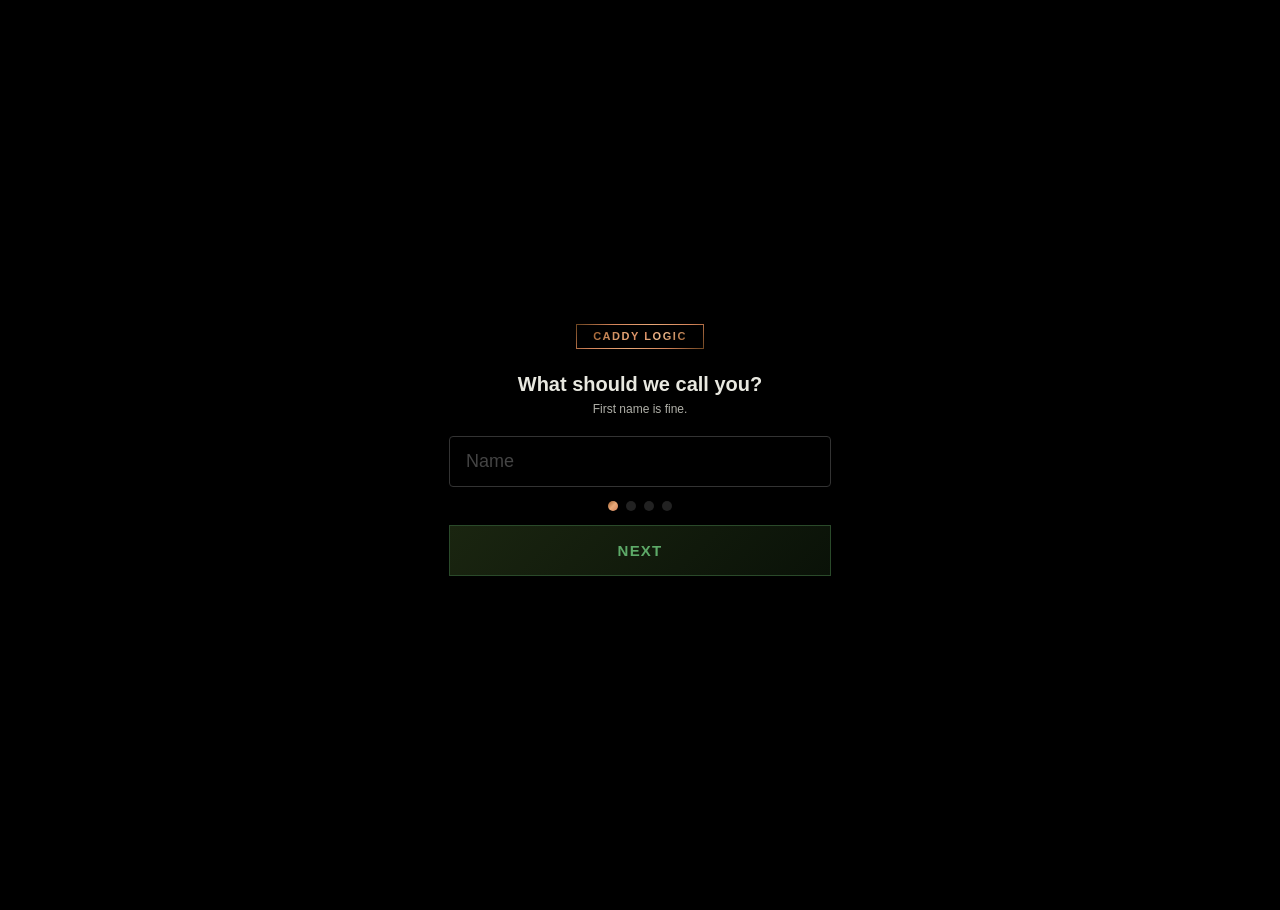
==== commit a2dd469c: "Add files via upload" ====
--- a/index.html
+++ b/index.html
@@ -12,38 +12,28 @@
 <link rel="stylesheet" href="style.css">
 </head>
 <body>
-
-<!-- SPLASH with copper rectangle -->
-<div id="splash">
-  <div class="splash-bib"><div class="splash-text mc">CADDY<br>LOGIC</div></div>
-  <div class="splash-tagline mc">Know the play. Make the call.</div>
-</div>
-
-<!-- LANDSCAPE WARNING -->
-<div id="landscape-warn" aria-label="Rotate device"><p>Please rotate to portrait.</p></div>
-
+<div id="splash"><div class="splash-bib"><div class="splash-text mc">CADDY<br>LOGIC</div></div><div class="splash-tagline mc">Know the play. Make the call.</div></div>
+<div id="landscape-warn"><p>Please rotate to portrait.</p></div>
 <div id="app">
 <div class="safe-top"></div>
 
 <!-- ONBOARDING -->
 <div id="onboarding" class="onboarding hidden">
-  <!-- Step 1: Name -->
   <div id="ob-1" class="ob-screen">
     <div style="text-align:center;margin-bottom:24px"><div class="bib" style="display:inline-flex;padding:6px 16px"><span class="bib-text mc">CADDY LOGIC</span></div></div>
     <div style="font-size:20px;font-weight:600;margin-bottom:6px;text-align:center" class="ms">What should we call you?</div>
     <div style="font-size:12px;color:var(--text-dim);margin-bottom:20px;text-align:center">First name is fine.</div>
     <input id="ob-name" class="ob-input" type="text" placeholder="Name" maxlength="20" aria-label="Your name">
     <div class="ob-dots"><div class="ob-dot active"></div><div class="ob-dot inactive"></div><div class="ob-dot inactive"></div><div class="ob-dot inactive"></div></div>
-    <button class="btn-primary" onclick="obNext(1)" aria-label="Next">NEXT</button>
-  </div>
-  <!-- Step 2: Range + Hand -->
+    <button class="btn-primary" onclick="obNext(1)">NEXT</button>
+  </div>
   <div id="ob-2" class="ob-screen hidden">
     <div style="font-size:20px;font-weight:600;margin-bottom:6px;text-align:center" class="ms">Typical score range?</div>
     <div style="font-size:12px;color:var(--text-dim);margin-bottom:16px;text-align:center">Sets your starting distances.</div>
-    <div id="ob-ranges" style="width:100%;margin-bottom:16px">
+    <div style="width:100%;margin-bottom:16px">
       <div class="ob-option" data-range="80s" onclick="selectRange(this)"><div><div class="ob-option-label">Low 80s</div><div class="ob-option-sub">240 yd driver</div></div><div class="ob-radio"></div></div>
+      <div class="ob-option" data-range="90s" onclick="selectRange(this)"><div><div class="ob-option-label">Around 90</div><div class="ob-option-sub">220 yd driver</div></div><div class="ob-radio"></div></div>
       <div class="ob-option selected" data-range="100s" onclick="selectRange(this)"><div><div class="ob-option-label">Around 100</div><div class="ob-option-sub">200 yd driver</div></div><div class="ob-radio"></div></div>
-      <div class="ob-option" data-range="90s" onclick="selectRange(this)"><div><div class="ob-option-label">Around 90</div><div class="ob-option-sub">220 yd driver</div></div><div class="ob-radio"></div></div>
       <div class="ob-option" data-range="110+" onclick="selectRange(this)"><div><div class="ob-option-label">110+</div><div class="ob-option-sub">180 yd driver</div></div><div class="ob-radio"></div></div>
     </div>
     <div style="font-size:14px;font-weight:600;margin-bottom:8px;text-align:center" class="ms">Hand?</div>
@@ -52,19 +42,17 @@
       <div class="ob-option" data-hand="left" onclick="selectHand(this)" style="flex:1;justify-content:center"><div class="ob-option-label">Left</div></div>
     </div>
     <div class="ob-dots"><div class="ob-dot inactive"></div><div class="ob-dot active"></div><div class="ob-dot inactive"></div><div class="ob-dot inactive"></div></div>
-    <button class="btn-primary" onclick="obNext(2)" aria-label="Next">NEXT</button>
-    <button class="btn-back" onclick="obBack(2)" aria-label="Back">‹ Back</button>
-  </div>
-  <!-- Step 3: Bag editor -->
+    <button class="btn-primary" onclick="obNext(2)">NEXT</button>
+    <button class="btn-back" onclick="obBack(2)">‹ Back</button>
+  </div>
   <div id="ob-3" class="ob-screen hidden">
     <div style="font-size:18px;font-weight:600;margin-bottom:4px;text-align:center" class="ms">Your Bag — <span id="ob-range-label" class="mg">100s</span></div>
     <div style="font-size:12px;color:var(--text-dim);margin-bottom:12px;text-align:center">Tap a distance to type exact.</div>
     <div id="ob-bag-list" style="width:100%;max-height:240px;overflow-y:auto;margin-bottom:8px;border:1px solid #111;border-radius:4px;padding:0 10px"></div>
     <div class="ob-dots"><div class="ob-dot inactive"></div><div class="ob-dot inactive"></div><div class="ob-dot active"></div><div class="ob-dot inactive"></div></div>
-    <button class="btn-primary" onclick="obNext(3)" aria-label="Looks good">LOOKS GOOD</button>
-    <button class="btn-back" onclick="obBack(3)" aria-label="Back">‹ Back</button>
-  </div>
-  <!-- Step 4: Confirm -->
+    <button class="btn-primary" onclick="obNext(3)">LOOKS GOOD</button>
+    <button class="btn-back" onclick="obBack(3)">‹ Back</button>
+  </div>
   <div id="ob-4" class="ob-screen hidden">
     <div style="text-align:center;margin-bottom:16px"><div class="bib" style="display:inline-flex;padding:6px 16px"><span class="bib-text mc">CADDY LOGIC</span></div></div>
     <div style="font-size:20px;font-weight:600;margin-bottom:8px;text-align:center" class="ms">You're set, <span id="ob-confirm-name" class="mg">Golfer</span>.</div>
@@ -72,15 +60,14 @@
     <div style="font-family:var(--serif);font-style:italic;text-align:center;margin-bottom:16px" class="mc">Know the play. Make the call.</div>
     <div style="font-size:9px;color:#444;text-align:center;margin-bottom:12px">Not approved for sanctioned tournament play per USGA Rule 4.3.</div>
     <div class="ob-dots"><div class="ob-dot inactive"></div><div class="ob-dot inactive"></div><div class="ob-dot inactive"></div><div class="ob-dot active"></div></div>
-    <button class="btn-primary" onclick="obFinish()" aria-label="Start">LET'S GO</button>
-    <button class="btn-back" onclick="obBack(4)" aria-label="Back">‹ Back</button>
+    <button class="btn-primary" onclick="obFinish()">LET'S GO</button>
+    <button class="btn-back" onclick="obBack(4)">‹ Back</button>
   </div>
 </div>
 
 <!-- MAIN APP -->
 <div id="main-app" class="hidden" style="flex:1;display:flex;flex-direction:column;overflow:hidden">
 
-<!-- BANNER -->
 <div class="banner" id="banner">
   <div class="banner-left">
     <button class="hamburger" onclick="openMenu()" aria-label="Menu"><div></div><div></div><div></div></button>
@@ -88,32 +75,29 @@
   </div>
   <div class="banner-right">
     <div class="hole-counter" onclick="openHolePicker()" aria-label="Hole"><span class="hole-label ms">H</span><span class="hole-num mg" id="hole-num">1</span></div>
-    <div class="weather-btn" onclick="cycleWind()" aria-label="Wind"><svg id="wind-icon" width="14" height="14" viewBox="0 0 14 14"><path d="M1 7 Q4 5 7 7 Q10 9 13 7" fill="none" stroke="#666" stroke-width="1.3" stroke-linecap="round"/></svg><span class="wind-label" id="wind-label">0mph</span></div>
+    <div class="weather-btn" onclick="cycleWind()" aria-label="Wind"><svg id="wind-icon" width="14" height="14" viewBox="0 0 14 14"><path d="M1 7 Q4 5 7 7 Q10 9 13 7" fill="none" stroke="#666" stroke-width="1.3" stroke-linecap="round"/></svg><span class="wind-label" id="wind-label">Off</span></div>
     <div class="weather-btn" onclick="toggleWeather()" aria-label="Weather"><svg id="weather-icon" width="14" height="14" viewBox="0 0 14 14"><circle cx="7" cy="7" r="3" fill="none" stroke="var(--gold)" stroke-width="1.1"/><line x1="7" y1="1" x2="7" y2="3" stroke="var(--gold)" stroke-width=".9"/><line x1="7" y1="11" x2="7" y2="13" stroke="var(--gold)" stroke-width=".9"/><line x1="1" y1="7" x2="3" y2="7" stroke="var(--gold)" stroke-width=".9"/><line x1="11" y1="7" x2="13" y2="7" stroke="var(--gold)" stroke-width=".9"/></svg></div>
   </div>
 </div>
 
-<!-- SCREENS -->
 <!-- INPUT -->
 <div id="screen-input" class="screen fade-in">
   <div class="yardage-area">
     <div class="yardage-row">
-      <button class="yrd-adjust" onclick="adjustYard(-10)" aria-label="Minus 10">−</button>
+      <button class="yrd-adjust" onclick="adjustYard(-5)" aria-label="Minus 5">−</button>
       <div class="yardage-num mg" id="yardage-num" onclick="openKeypad()">150</div>
-      <button class="yrd-adjust" onclick="adjustYard(10)" aria-label="Plus 10">+</button>
+      <button class="yrd-adjust" onclick="adjustYard(5)" aria-label="Plus 5">+</button>
     </div>
     <div class="yardage-label ms">YARDS TO TARGET</div>
     <div class="quick-jumps" id="quick-jumps"></div>
-    <button class="skip-btn" onclick="skipDistance()" aria-label="Skip distance">Skip distance — just tell me how to hit it</button>
-    <div class="elev-row" id="elev-row">
-      <span class="elev-label ms">ELEV</span>
-    </div>
+    <button class="skip-btn" onclick="skipDistance()">Skip — just tell me how to hit it</button>
+    <div class="elev-row" id="elev-row"><span class="elev-label ms">ELEV</span></div>
     <div style="margin-top:8px;display:flex;gap:4px;align-items:center;justify-content:center">
       <span class="elev-label ms">TEMP</span>
       <div class="temp-group">
-        <button class="temp-btn hot" onclick="setTemp('hot',this)" aria-label="Hot">Hot</button>
-        <button class="temp-btn mild active" onclick="setTemp('mild',this)" aria-label="Mild">Mild</button>
-        <button class="temp-btn cold" onclick="setTemp('cold',this)" aria-label="Cold">Cold</button>
+        <button class="temp-btn hot" onclick="setTemp('hot',this)">Hot</button>
+        <button class="temp-btn mild active" onclick="setTemp('mild',this)">Mild</button>
+        <button class="temp-btn cold" onclick="setTemp('cold',this)">Cold</button>
       </div>
     </div>
   </div>
@@ -121,12 +105,12 @@
     <div class="cond-row" id="terrain-row"></div>
     <div class="cond-row" id="slope-row"></div>
   </div>
-  <div style="padding:4px 0 8px"><button class="btn-primary" onclick="whatsMyPlay()" aria-label="What's my play">WHAT'S MY PLAY?</button></div>
+  <div style="padding:4px 0 8px"><button class="btn-primary" onclick="whatsMyPlay()">WHAT'S MY PLAY?</button></div>
 </div>
 
 <!-- OUTPUT -->
 <div id="screen-output" class="screen hidden">
-  <div class="trust-row" onclick="editFromOutput()" aria-label="Edit shot">
+  <div class="trust-row" onclick="editFromOutput()">
     <div style="display:flex;align-items:baseline;gap:4px"><span class="trust-yardage mg" id="out-yardage">150</span><span class="trust-yds ms">yds</span></div>
     <div class="trust-mods" id="out-mods"></div>
     <div style="text-align:right"><div class="trust-total mg" id="out-adjusted">150</div><div class="trust-edit ms">tap to edit</div></div>
@@ -134,173 +118,141 @@
   <div class="situation-summary" id="situation-summary"></div>
   <div class="club-call"><div class="club-name-display mg" id="out-club">7-IRON</div></div>
   <div class="cards-row">
-    <!-- SMART CARD -->
-    <div class="card-wrap card-smart" onclick="flipCard(this)">
-      <div class="card-inner">
-        <div class="card-front">
-          <div class="card-header"><span class="card-header-text ms">SMART PLAY</span><div class="conf-bar"><div class="conf-fill green" id="conf-smart" style="width:0"></div></div></div>
-          <div class="card-body"><div class="card-text ms" id="smart-text"></div></div>
-          <div class="card-footer ms">TAP FOR SETUP</div>
-        </div>
-        <div class="card-back">
-          <div class="setup-header mg">SETUP — SMART PLAY</div>
-          <div class="setup-body" id="smart-setup"></div>
-        </div>
-      </div>
-    </div>
-    <!-- HERO CARD -->
-    <div class="card-wrap card-hero" onclick="flipCard(this)">
-      <div class="card-inner">
-        <div class="card-front">
-          <div class="card-header"><span class="card-header-text mc">LET IT EAT</span><div class="conf-bar"><div class="conf-fill red" id="conf-hero" style="width:0"></div></div></div>
-          <div class="card-body"><div class="card-text ms" id="hero-text"></div></div>
-          <div class="card-footer ms">TAP FOR SETUP</div>
-        </div>
-        <div class="card-back">
-          <div class="setup-header mc">SETUP — LET IT EAT</div>
-          <div class="setup-body" id="hero-setup"></div>
-        </div>
-      </div>
-    </div>
+    <div class="card-wrap card-smart" onclick="flipCard(this)"><div class="card-inner">
+      <div class="card-front"><div class="card-header"><span class="card-header-text ms">SMART PLAY</span><div class="conf-bar"><div class="conf-fill green" id="conf-smart" style="width:0"></div></div></div><div class="card-body"><div class="card-text ms" id="smart-text"></div></div><div class="card-footer ms">TAP FOR SETUP</div></div>
+      <div class="card-back"><div class="setup-header mg">SETUP</div><div class="setup-body" id="smart-setup"></div></div>
+    </div></div>
+    <div class="card-wrap card-hero" onclick="flipCard(this)"><div class="card-inner">
+      <div class="card-front"><div class="card-header"><span class="card-header-text mc">LET IT EAT</span><div class="conf-bar"><div class="conf-fill red" id="conf-hero" style="width:0"></div></div></div><div class="card-body"><div class="card-text ms" id="hero-text"></div></div><div class="card-footer ms">TAP FOR SETUP</div></div>
+      <div class="card-back"><div class="setup-header mc">SETUP</div><div class="setup-body" id="hero-setup"></div></div>
+    </div></div>
   </div>
   <div class="commit-area">
-    <button class="btn-primary" onclick="commitSmart()" aria-label="Commit Smart Play">COMMIT — SMART PLAY</button>
-    <button class="btn-hero" onclick="commitHero()" aria-label="Commit Let It Eat">COMMIT — LET IT EAT</button>
+    <button class="btn-primary" onclick="commitSmart()">COMMIT — SMART PLAY</button>
+    <button class="btn-hero" onclick="commitHero()">COMMIT — LET IT EAT</button>
   </div>
 </div>
 
 <!-- BAG -->
 <div id="screen-bag" class="screen hidden">
-  <button class="btn-back" onclick="goToInput()" aria-label="Back">‹ Back</button>
-  <div class="bag-header"><div class="bag-title mg">My Bag</div><button class="add-club-btn" onclick="addClub()" aria-label="Add club">+ Add</button></div>
+  <button class="btn-back" onclick="goToInput()">‹ Back</button>
+  <div class="bag-header"><div class="bag-title mg">My Bag</div><button class="add-club-btn" onclick="addClub()">+ Add</button></div>
   <div class="bag-list" id="bag-list"></div>
   <div class="lefty-row"><span class="ms">Lefty</span><div class="toggle off" id="lefty-toggle" onclick="toggleLefty()"><div class="toggle-dot"></div></div></div>
 </div>
 
 <!-- SETTINGS -->
 <div id="screen-settings" class="screen hidden">
-  <button class="btn-back" onclick="goToInput()" aria-label="Back">‹ Back</button>
+  <button class="btn-back" onclick="goToInput()">‹ Back</button>
   <div class="section-label mc">ROUND</div>
-  <div class="row"><span class="row-label ms">Course</span><input class="row-input" id="set-course" placeholder="Course name" oninput="updateCourse(this.value)" aria-label="Course name"></div>
-  <div class="row"><span class="row-label ms">Hole</span><div style="display:flex;align-items:center;gap:8px"><button class="club-adj-btn" onclick="adjSettingsHole(-1)" aria-label="Prev hole">−</button><span class="row-value mg" id="set-hole">1</span><button class="club-adj-btn" onclick="adjSettingsHole(1)" aria-label="Next hole">+</button></div></div>
+  <div class="row"><span class="row-label ms">Course</span><input class="row-input" id="set-course" placeholder="Course name" oninput="updateCourse(this.value)"></div>
+  <div class="row"><span class="row-label ms">Hole</span><div style="display:flex;align-items:center;gap:8px"><button class="club-adj-btn" onclick="adjSettingsHole(-1)">−</button><span class="row-value mg" id="set-hole">1</span><button class="club-adj-btn" onclick="adjSettingsHole(1)">+</button></div></div>
   <div class="row"><span class="row-label ms">Shots logged</span><span class="row-value mg" id="set-shots">0</span></div>
   <div class="row"><span class="row-label ms">Show Every Swing</span><div class="toggle on" id="swing-toggle" onclick="toggleEverySwing()"><div class="toggle-dot"></div></div></div>
-  <div style="margin-top:14px"><button class="btn-danger" onclick="endRound()" aria-label="End round">END ROUND</button></div>
+  <div style="margin-top:14px"><button class="btn-danger" onclick="endRound()">END ROUND</button></div>
 </div>
 
 <!-- HISTORY -->
 <div id="screen-history" class="screen hidden">
-  <button class="btn-back" onclick="goToInput()" aria-label="Back">‹ Back</button>
+  <button class="btn-back" onclick="goToInput()">‹ Back</button>
   <div style="font-size:18px;font-weight:600;padding:8px 0" class="mg">Shot History</div>
   <div id="history-list"></div>
 </div>
 
+<!-- WHAT'S WORKING -->
+<div id="screen-insights" class="screen hidden">
+  <button class="btn-back" onclick="goToInput()">‹ Back</button>
+  <div style="font-size:18px;font-weight:600;padding:8px 0" class="mg">What's Working</div>
+  <div id="insights-content"></div>
+</div>
+
 <!-- CONFESSIONAL -->
 <div id="screen-confessional" class="screen hidden">
-  <button class="btn-back" onclick="goToInput()" aria-label="Back">‹ Back</button>
+  <button class="btn-back" onclick="goToInput()">‹ Back</button>
   <div style="text-align:center;margin:12px 0"><div class="bib" style="display:inline-flex;padding:4px 12px"><span class="bib-text mc">ROUND RECAP</span></div></div>
   <div id="conf-stats"></div>
   <div id="conf-hero-box"></div>
-  <div style="text-align:center;margin:12px 0"><div style="display:flex;align-items:center;justify-content:center;gap:10px"><button class="club-adj-btn" onclick="adjScore(-1)" aria-label="Score minus">−</button><span style="font-size:36px;font-weight:600;min-width:60px;text-align:center" class="mg" id="conf-score">—</span><button class="club-adj-btn" onclick="adjScore(1)" aria-label="Score plus">+</button></div><div style="font-size:10px;color:var(--text-dim);margin-top:4px">Score (optional)</div></div>
+  <div style="text-align:center;margin:12px 0"><div style="display:flex;align-items:center;justify-content:center;gap:10px"><button class="club-adj-btn" onclick="adjScore(-1)">−</button><span style="font-size:36px;font-weight:600;min-width:60px;text-align:center" class="mg" id="conf-score">—</span><button class="club-adj-btn" onclick="adjScore(1)">+</button></div><div style="font-size:10px;color:var(--text-dim);margin-top:4px">Score (optional)</div></div>
   <div id="conf-kicker" style="margin-bottom:12px"></div>
-  <button class="btn-primary" onclick="showShare()" aria-label="Share">SHARE / FLEX</button>
-  <button class="btn-secondary" style="margin-top:6px" onclick="goToInput()" aria-label="Cancel">CANCEL — KEEP PLAYING</button>
-  <button class="btn-hero" style="margin-top:6px" onclick="finishRound()" aria-label="New round">NEW ROUND</button>
+  <button class="btn-primary" onclick="showShare()">SHARE / FLEX</button>
+  <button class="btn-secondary" style="margin-top:6px" onclick="goToInput()">CANCEL — KEEP PLAYING</button>
+  <button class="btn-hero" style="margin-top:6px" onclick="finishRound()">NEW ROUND</button>
 </div>
 
 <!-- SHARE -->
 <div id="screen-share" class="screen hidden">
-  <button class="btn-back" onclick="showScreen('confessional')" aria-label="Back">‹ Back</button>
+  <button class="btn-back" onclick="showScreen('confessional')">‹ Back</button>
   <div id="share-content"></div>
 </div>
 
 <!-- ABOUT -->
 <div id="screen-about" class="screen hidden">
-  <button class="btn-back" onclick="goToInput()" aria-label="Back">‹ Back</button>
+  <button class="btn-back" onclick="goToInput()">‹ Back</button>
   <div style="font-size:18px;font-weight:600;padding:8px 0" class="mg">About</div>
   <div class="section-label mc">WHAT THIS IS</div>
-  <div style="font-size:13px;line-height:1.6;color:var(--text-dim);padding:4px 0">Every app tells you how far. Caddy Logic tells you how to hit it. Setup cues, club selection, shot strategy — written for someone who never had a lesson.</div>
-  <div class="section-label mc">WHAT THIS ISN'T</div>
-  <div style="font-size:13px;line-height:1.6;color:var(--text-dim);padding:4px 0">Not GPS. Not a scorecard. Not a lesson replacement. This is your caddy whispering in your ear before every shot.</div>
+  <div style="font-size:13px;line-height:1.6;color:var(--text-dim);padding:4px 0">Every app tells you how far. Caddy Logic tells you how to hit it.</div>
   <div class="section-label mc">USGA DISCLAIMER</div>
   <div style="font-size:13px;color:var(--text-dim);padding:4px 0">Not approved for sanctioned tournament play per USGA Rule 4.3.</div>
   <div class="section-label mc">PRIVACY</div>
   <div class="policy-text" id="about-privacy"></div>
   <div class="section-label mc">TERMS</div>
   <div class="policy-text" id="about-terms"></div>
-  <button class="btn-danger" style="margin-top:12px" onclick="resetApp()" aria-label="Reset app">RESET APP</button>
+  <button class="btn-danger" style="margin-top:12px" onclick="resetApp()">RESET APP</button>
   <div style="text-align:center;font-size:10px;color:#444;margin:16px 0" id="about-version"></div>
 </div>
 
-<!-- SUB-PANEL (single, slides up) -->
 <div class="sub-panel" id="sub-panel"><div class="sub-handle"></div><div id="sub-content"></div></div>
 
 <!-- WIND POPUP -->
 <div class="wind-popup hidden" id="wind-popup">
   <div class="wind-popup-card">
-    <div class="wind-popup-title ms">WIND SPEED</div>
+    <div class="wind-popup-title ms">WIND</div>
     <div class="wind-speed-row" id="wind-speed-row"></div>
     <div class="wind-dir-section" id="wind-dir-section">
-      <div class="wind-popup-title ms">DIRECTION</div>
+      <div class="wind-popup-title ms" style="margin-top:4px">DIRECTION</div>
       <div class="wind-dir-row" id="wind-dir-row"></div>
     </div>
-    <button class="wind-done-btn" onclick="closeWindPopup()" aria-label="Done">DONE</button>
-  </div>
-</div>
-
-<!-- HOLE PICKER -->
-<div class="wind-popup hidden" id="hole-picker">
-  <div class="wind-popup-card">
-    <div class="wind-popup-title ms">SELECT HOLE</div>
-    <div style="display:grid;grid-template-columns:repeat(6,1fr);gap:6px" id="hole-grid"></div>
-    <button class="wind-done-btn" style="margin-top:12px" onclick="closeHolePicker()" aria-label="Close">CLOSE</button>
-  </div>
-</div>
+    <button class="wind-done-btn" onclick="closeWindPopup()">DONE</button>
+  </div>
+</div>
+<div class="wind-popup hidden" id="hole-picker"><div class="wind-popup-card"><div class="wind-popup-title ms">HOLE</div><div style="display:grid;grid-template-columns:repeat(6,1fr);gap:6px" id="hole-grid"></div><button class="wind-done-btn" style="margin-top:12px" onclick="closeHolePicker()">CLOSE</button></div></div>
 
 <!-- PRE-ROUND -->
 <div class="preround-overlay hidden" id="preround">
   <div class="preround-box">
     <div class="preround-watermark mc">CADDY LOGIC</div>
-    <div class="preround-welcome">
-      <div class="silver ms" id="pre-silver"></div>
-      <div class="copper mc" id="pre-copper"></div>
-    </div>
+    <div class="preround-welcome"><div class="silver ms" id="pre-silver"></div><div class="copper mc" id="pre-copper"></div></div>
     <div class="preround-setup">
-      <div class="preround-field" style="flex:2"><label class="ms">COURSE</label><input id="pre-course" placeholder="Course name" aria-label="Course name"></div>
-      <div class="preround-field" style="flex:1"><label class="ms">HOLE</label><input id="pre-hole" type="number" inputmode="numeric" value="1" min="1" max="18" aria-label="Starting hole"></div>
-    </div>
-    <div style="margin-bottom:10px"><span class="elev-label ms">TEMP</span><div class="temp-group" style="margin-top:4px">
-      <button class="temp-btn hot" onclick="setTemp('hot',this)" aria-label="Hot">Hot</button>
-      <button class="temp-btn mild active" onclick="setTemp('mild',this)" aria-label="Mild">Mild</button>
-      <button class="temp-btn cold" onclick="setTemp('cold',this)" aria-label="Cold">Cold</button>
-    </div></div>
+      <div class="preround-field" style="flex:2"><label class="ms">COURSE</label><input id="pre-course" placeholder="Course name"></div>
+      <div class="preround-field" style="flex:1"><label class="ms">HOLE</label><input id="pre-hole" type="number" inputmode="numeric" value="1" min="1" max="18"></div>
+    </div>
+    <div style="margin-bottom:10px"><span class="elev-label ms">TEMP</span><div class="temp-group" style="margin-top:4px"><button class="temp-btn hot" onclick="setTemp('hot',this)">Hot</button><button class="temp-btn mild active" onclick="setTemp('mild',this)">Mild</button><button class="temp-btn cold" onclick="setTemp('cold',this)">Cold</button></div></div>
     <div class="preround-tagline mc">Know the play. Make the call.</div>
-    <button class="btn-primary" onclick="startRound()" aria-label="Start round">START ROUND</button>
+    <button class="btn-primary" onclick="startRound()">START ROUND</button>
     <div class="preround-disclaimer ms">Not approved for sanctioned tournament play per USGA Rule 4.3.</div>
   </div>
 </div>
 
 <!-- MENU -->
 <div class="menu-overlay hidden" id="menu">
-  <div class="menu-header"><div class="bib" style="padding:3px 10px"><span class="bib-text mc" style="font-size:10px">CADDY LOGIC</span></div><button class="menu-close" onclick="closeMenu()" aria-label="Close">Close</button></div>
+  <div class="menu-header"><div class="bib" style="padding:3px 10px"><span class="bib-text mc" style="font-size:10px">CADDY LOGIC</span></div><button class="menu-close" onclick="closeMenu()">Close</button></div>
   <div class="menu-list">
-    <div class="menu-item" data-screen="input" onclick="goToInput()"><div><div class="menu-item-text ms">Back to Input</div><div class="menu-item-sub">New shot, same conditions</div></div></div>
-    <div class="menu-item" data-screen="bag" onclick="showScreen('bag')"><div><div class="menu-item-text ms">My Bag</div><div class="menu-item-sub">Clubs & distances</div></div></div>
-    <div class="menu-item" data-screen="history" onclick="showScreen('history')"><div><div class="menu-item-text ms">Shot History</div><div class="menu-item-sub">This round & past</div></div></div>
-    <div class="menu-item" data-screen="settings" onclick="showScreen('settings')"><div><div class="menu-item-text ms">Round Settings</div><div class="menu-item-sub">Course, hole, preferences</div></div></div>
-    <div class="menu-item" onclick="endRound()"><div><div class="menu-item-text ms">End Round</div><div class="menu-item-sub">Recap & share</div></div></div>
-    <div class="menu-item" data-screen="about" onclick="showScreen('about')"><div><div class="menu-item-text ms">About</div><div class="menu-item-sub">Privacy, terms, reset</div></div></div>
-  </div>
-</div>
-
-</div><!-- /main-app -->
-</div><!-- /app -->
-
+    <div class="menu-item" data-screen="input" onclick="goToInput()"><div><div class="menu-item-text ms">Back to Input</div></div></div>
+    <div class="menu-item" data-screen="bag" onclick="showScreen('bag')"><div><div class="menu-item-text ms">My Bag</div></div></div>
+    <div class="menu-item" data-screen="history" onclick="showScreen('history')"><div><div class="menu-item-text ms">Shot History</div></div></div>
+    <div class="menu-item" data-screen="insights" onclick="showScreen('insights')"><div><div class="menu-item-text ms">What's Working</div></div></div>
+    <div class="menu-item" data-screen="settings" onclick="showScreen('settings')"><div><div class="menu-item-text ms">Round Settings</div></div></div>
+    <div class="menu-item" onclick="endRound()"><div><div class="menu-item-text ms">End Round</div></div></div>
+    <div class="menu-item" data-screen="about" onclick="showScreen('about')"><div><div class="menu-item-text ms">About</div></div></div>
+  </div>
+</div>
+
+</div><!-- main-app -->
+</div><!-- app -->
 <div id="clipboard-toast">Copied</div>
 <div class="home-bar"><div class="home-bar-line"></div></div>
-
 <script src="content.js"></script>
 <script src="app.js"></script>
-<noscript><div style="padding:40px;text-align:center;color:var(--silver);font-size:14px">Caddy Logic requires JavaScript.</div></noscript>
+<noscript><div style="padding:40px;text-align:center;color:var(--silver)">Caddy Logic requires JavaScript.</div></noscript>
 </body>
 </html>
--- a/style.css
+++ b/style.css
@@ -1,7 +1,6 @@
-/* CADDY LOGIC v1.0.3 Beta — Premium dark aesthetic, sunlight-readable, glove-friendly
+/* CADDY LOGIC v1.0.4 Beta — Premium dark aesthetic, sunlight-readable, glove-friendly
    Metallic gradients. Card flips. SVG icons. Zero emojis. Zero rounded corners on actions.
    All text min 10px. Touch targets min 44px. High contrast for outdoor play. */
-
 :root {
   --black: #000; --charcoal: #0A0A08;
   --gold: #C9A84C; --silver: #D0D0C8; --copper: #D4845A;
@@ -11,330 +10,271 @@
   --font: -apple-system, BlinkMacSystemFont, 'SF Pro Display', 'Helvetica Neue', sans-serif;
   --serif: Georgia, 'Times New Roman', serif;
 }
-*, *::before, *::after { box-sizing: border-box; margin: 0; padding: 0; }
-html, body {
-  height: 100%; background: var(--black); color: var(--text);
-  font-family: var(--font); -webkit-font-smoothing: antialiased;
-  overflow: hidden; user-select: none; -webkit-user-select: none;
-  touch-action: manipulation; font-size: 16px;
-}
-body { overscroll-behavior-y: contain; }
-
-/* Metallic gradient text classes */
-.mg { background: linear-gradient(135deg,#B8942E,#E8D48B 38%,#C9A84C 52%,#F0E2A0 70%,#B8942E); -webkit-background-clip: text; -webkit-text-fill-color: transparent; background-clip: text; }
-.ms { color: var(--text); }
-.mc { background: linear-gradient(135deg,#A06030,#E8A878 35%,#D4845A 50%,#EEBB90 68%,#A06030); -webkit-background-clip: text; -webkit-text-fill-color: transparent; background-clip: text; }
-
-/* App shell */
-#app { height: 100%; max-width: 430px; margin: 0 auto; display: flex; flex-direction: column; position: relative; overflow: hidden; }
-.safe-top { padding-top: env(safe-area-inset-top, 0px); background: var(--black); }
-.hidden { display: none !important; }
-@keyframes fadeIn { from { opacity: 0; } to { opacity: 1; } }
-.fade-in { animation: fadeIn .3s ease; }
-
-/* ======================== */
-/* SPLASH with copper rect  */
-/* ======================== */
-#splash { position: fixed; inset: 0; z-index: 9999; background: var(--black); display: flex; flex-direction: column; align-items: center; justify-content: center; transition: opacity .6s; }
-#splash.fade { opacity: 0; pointer-events: none; }
-.splash-bib { border: 2px solid; border-image: linear-gradient(135deg,#6B4420,#D4845A,#E8A878,#D4845A,#6B4420) 1; padding: 18px 32px; }
-.splash-text { font-size: 22px; font-weight: 700; letter-spacing: 0.14em; text-align: center; line-height: 1.3; }
-.splash-tagline { font-family: var(--serif); font-style: italic; font-size: 12px; margin-top: 12px; }
-
-/* Landscape warning */
-#landscape-warn { display: none; position: fixed; inset: 0; z-index: 10000; background: var(--black); flex-direction: column; align-items: center; justify-content: center; text-align: center; padding: 2rem; }
-#landscape-warn p { color: var(--silver); font-size: 14px; }
-@media (orientation: landscape) and (max-height: 500px) { #landscape-warn { display: flex !important; } }
-
-/* ======================== */
-/* BANNER                   */
-/* ======================== */
-.banner { display: flex; justify-content: space-between; align-items: center; padding: 8px 14px; border-bottom: 1px solid #111; background: var(--black); z-index: 10; min-height: 48px; }
-.banner.faded { opacity: 0.25; pointer-events: none; }
-.banner-left, .banner-right { display: flex; align-items: center; gap: 6px; }
-
-.hamburger { display: flex; flex-direction: column; gap: 3px; padding: 8px; cursor: pointer; min-width: 44px; min-height: 44px; justify-content: center; background: none; border: none; }
-.hamburger div { height: 2px; background: linear-gradient(90deg,#A06030,#E8A878,#D4845A); border-radius: 1px; }
-.hamburger div:nth-child(1) { width: 18px; } .hamburger div:nth-child(2) { width: 13px; } .hamburger div:nth-child(3) { width: 18px; }
-
-.bib { border: 1.5px solid; border-image: linear-gradient(135deg,#6B4420,#D4845A,#E8A878,#D4845A,#6B4420) 1; padding: 4px 12px; line-height: 1; display: flex; align-items: center; justify-content: center; cursor: pointer; }
-.bib-text { font-size: 11px; font-weight: 600; letter-spacing: 0.14em; }
-
-.hole-counter { display: flex; align-items: center; gap: 4px; padding: 4px 8px; border: 1px solid var(--border); border-radius: 4px; cursor: pointer; min-height: 44px; }
-.hole-num { font-size: 16px; font-weight: 600; }
-.hole-label { font-size: 9px; color: var(--text-dim); }
-
-.weather-btn { display: flex; align-items: center; gap: 3px; padding: 4px 6px; border: 1px solid var(--border); border-radius: 4px; cursor: pointer; min-height: 44px; min-width: 44px; justify-content: center; background: none; }
-.wind-label { font-size: 11px; font-family: monospace; font-weight: 500; color: var(--text-dim); }
-
-/* ======================== */
-/* SCREENS                  */
-/* ======================== */
-.screen { flex: 1; display: flex; flex-direction: column; padding: 0 14px; overflow-y: auto; overflow-x: hidden; -webkit-overflow-scrolling: touch; }
-
-/* ======================== */
-/* BUTTONS — premium, sharp */
-/* ======================== */
-.btn-primary { width: 100%; padding: 16px; border: 1px solid #2a4a2a; background: linear-gradient(135deg,#1a2510,#0a1208); color: var(--green); font-family: var(--font); font-size: 15px; font-weight: 600; letter-spacing: 0.08em; cursor: pointer; border-radius: 0; min-height: 48px; transition: transform .1s; }
-.btn-primary:active { transform: scale(0.97); }
-.btn-secondary { width: 100%; padding: 14px; border: 1px solid var(--border); background: #0a0a08; color: var(--text-dim); font-family: var(--font); font-size: 13px; font-weight: 500; cursor: pointer; border-radius: 0; min-height: 48px; }
-.btn-hero { width: 100%; padding: 14px; border: 1px solid #2a1a10; background: linear-gradient(135deg,#1a0e06,#0e0804); color: var(--copper); font-family: var(--font); font-size: 14px; font-weight: 600; letter-spacing: 0.06em; cursor: pointer; border-radius: 0; min-height: 48px; transition: transform .1s; }
-.btn-hero:active { transform: scale(0.97); }
-.btn-danger { width: 100%; padding: 14px; border: 1px solid #3a1a1a; background: linear-gradient(135deg,#2a0a0a,#1a0606); color: var(--red); font-family: var(--font); font-size: 14px; font-weight: 600; cursor: pointer; border-radius: 0; min-height: 48px; }
-.btn-back { font-size: 13px; color: var(--text-dim); cursor: pointer; display: flex; align-items: center; gap: 4px; padding: 8px 0; min-height: 44px; background: none; border: none; font-family: var(--font); }
-
-/* ======================== */
-/* INPUT STATE              */
-/* ======================== */
-.yardage-area { flex: 1; display: flex; flex-direction: column; justify-content: center; align-items: center; }
-.yardage-row { display: flex; align-items: center; gap: 14px; }
-.yrd-adjust { padding: 10px 16px; border: 1px solid var(--border); border-radius: 4px; font-size: 22px; color: var(--text-dim); cursor: pointer; background: none; font-family: var(--font); line-height: 1; min-width: 48px; min-height: 48px; display: flex; align-items: center; justify-content: center; }
-.yrd-adjust:active { background: #111; }
-.yardage-num { font-size: 64px; font-weight: 600; line-height: 1; cursor: pointer; text-align: center; min-width: 140px; }
-.yardage-label { font-size: 11px; color: var(--text-dim); letter-spacing: 0.1em; margin-top: 4px; text-align: center; }
-
-.quick-jumps { display: flex; gap: 4px; margin-top: 10px; flex-wrap: wrap; justify-content: center; }
-.qj-btn { padding: 6px 10px; border: 1px solid var(--border); border-radius: 4px; font-size: 12px; color: var(--text-dim); cursor: pointer; background: none; font-family: var(--font); min-height: 36px; }
-.qj-btn.active { color: var(--gold); border-color: #3a3a20; }
-.qj-btn:active { background: #111; }
-.skip-btn { font-size: 11px; color: var(--text-dimmer); padding: 6px 12px; border: 1px solid var(--border); border-radius: 4px; cursor: pointer; margin-top: 6px; background: none; font-family: var(--font); min-height: 36px; }
-
-.elev-row { display: flex; gap: 4px; align-items: center; margin-top: 8px; padding-top: 8px; border-top: 1px solid #111; flex-wrap: wrap; }
-.elev-label { font-size: 10px; color: var(--text-dimmer); line-height: 1.2; margin-right: 4px; }
-.elev-btn { padding: 6px 10px; border: 1px solid var(--border); border-radius: 4px; font-size: 11px; color: var(--text-dim); cursor: pointer; background: none; font-family: var(--font); min-height: 36px; }
-.elev-btn.active-up { color: var(--green); border-color: #2a4a2a; background: rgba(93,170,104,0.06); }
-.elev-btn.active-dn { color: var(--red); border-color: #3a1a1a; background: rgba(217,79,79,0.06); }
-
-/* Conditions — SVG icon grid */
-.conditions-area { border-top: 1px solid #111; padding: 6px 0; }
-.cond-row { display: flex; gap: 3px; margin-bottom: 3px; }
-.cond-icon { display: flex; flex-direction: column; align-items: center; gap: 2px; padding: 6px 2px 5px; border: 1.5px solid var(--border); border-radius: 4px; cursor: pointer; flex: 1; min-width: 0; min-height: 50px; justify-content: center; transition: all .15s; }
-.cond-icon.on { border-color: #2a4a2a; background: rgba(93,170,104,0.06); }
-.cond-icon.on .ci-label, .cond-icon.on .ci-mod { color: var(--green) !important; }
-.cond-icon.on svg path, .cond-icon.on svg line, .cond-icon.on svg circle, .cond-icon.on svg ellipse { stroke: var(--green) !important; }
-.ci-mod { font-size: 10px; font-family: monospace; font-weight: 600; color: var(--text-dim); }
-.ci-label { font-size: 10px; color: var(--text-dim); font-weight: 500; text-align: center; }
-
-.temp-group { display: flex; gap: 4px; }
-.temp-btn { padding: 6px 12px; border: 1px solid var(--border); border-radius: 4px; font-size: 12px; color: var(--text-dim); cursor: pointer; background: none; font-family: var(--font); min-height: 36px; font-weight: 500; }
-.temp-btn.hot.active { color: var(--red); border-color: #3a1a1a; background: rgba(217,79,79,0.06); }
-.temp-btn.mild.active { color: var(--green); border-color: #2a4a2a; background: rgba(93,170,104,0.06); }
-.temp-btn.cold.active { color: var(--blue); border-color: #1a2a3a; background: rgba(107,164,217,0.06); }
-
-/* ======================== */
-/* OUTPUT STATE — Cards     */
-/* ======================== */
-.trust-row { display: flex; align-items: center; justify-content: space-between; padding: 6px 0; border-bottom: 1px solid #111; cursor: pointer; }
-.trust-yardage { font-size: 22px; font-weight: 600; }
-.trust-yds { font-size: 10px; color: var(--text-dim); margin-left: 2px; }
-.trust-mods { display: flex; gap: 8px; align-items: center; }
-.trust-mod-num { font-size: 12px; font-family: monospace; font-weight: 600; }
-.trust-total { font-size: 18px; font-weight: 600; }
-.trust-eq { font-size: 11px; color: var(--text-dim); }
-.trust-edit { font-size: 10px; color: var(--text-dimmer); }
-
-.situation-summary { padding: 6px 0; border-bottom: 1px solid #111; font-size: 13px; line-height: 1.4; }
-.sit-tag { display: inline-block; padding: 2px 8px; border: 1px solid var(--border); border-radius: 3px; font-size: 11px; margin: 2px 2px 2px 0; font-weight: 500; }
-.sit-tag.terrain { color: var(--green); border-color: #2a4a2a; }
-.sit-tag.slope { color: var(--blue); border-color: #1a2a3a; }
-.sit-tag.obstacle { color: var(--copper); border-color: #3a2010; }
-.sit-tag.wind { color: var(--silver); border-color: #333; }
-
-.club-call { text-align: center; padding: 6px 0; }
-.club-name-display { font-size: 42px; font-weight: 600; line-height: 1; }
-
-.conf-bar { width: 44px; height: 5px; background: #1a1a18; border-radius: 3px; overflow: hidden; }
-.conf-fill { height: 100%; border-radius: 3px; transition: width .3s; }
-.conf-fill.green { background: linear-gradient(90deg,#3a7a42,var(--green)); }
-.conf-fill.red { background: linear-gradient(90deg,#993322,var(--red)); }
+*,*::before,*::after{box-sizing:border-box;margin:0;padding:0}
+html,body{height:100%;background:var(--black);color:var(--text);font-family:var(--font);-webkit-font-smoothing:antialiased;overflow:hidden;user-select:none;-webkit-user-select:none;touch-action:manipulation;font-size:16px}
+body{overscroll-behavior-y:contain}
+.mg{background:linear-gradient(135deg,#B8942E,#E8D48B 38%,#C9A84C 52%,#F0E2A0 70%,#B8942E);-webkit-background-clip:text;-webkit-text-fill-color:transparent;background-clip:text}
+.ms{color:var(--text)}.mc{background:linear-gradient(135deg,#A06030,#E8A878 35%,#D4845A 50%,#EEBB90 68%,#A06030);-webkit-background-clip:text;-webkit-text-fill-color:transparent;background-clip:text}
+#app{height:100%;max-width:430px;margin:0 auto;display:flex;flex-direction:column;position:relative;overflow:hidden}
+.safe-top{padding-top:env(safe-area-inset-top,0px);background:var(--black)}
+.hidden{display:none!important}
+@keyframes fadeIn{from{opacity:0}to{opacity:1}}.fade-in{animation:fadeIn .3s ease}
+
+/* SPLASH */
+#splash{position:fixed;inset:0;z-index:9999;background:var(--black);display:flex;flex-direction:column;align-items:center;justify-content:center;transition:opacity .6s}
+#splash.fade{opacity:0;pointer-events:none}
+.splash-bib{border:2px solid;border-image:linear-gradient(135deg,#6B4420,#D4845A,#E8A878,#D4845A,#6B4420) 1;padding:18px 32px}
+.splash-text{font-size:22px;font-weight:700;letter-spacing:.14em;text-align:center;line-height:1.3}
+.splash-tagline{font-family:var(--serif);font-style:italic;font-size:12px;margin-top:12px}
+#landscape-warn{display:none;position:fixed;inset:0;z-index:10000;background:var(--black);flex-direction:column;align-items:center;justify-content:center;text-align:center;padding:2rem}
+#landscape-warn p{color:var(--silver);font-size:14px}
+@media(orientation:landscape) and (max-height:500px){#landscape-warn{display:flex!important}}
+
+/* COMMIT FLASH */
+@keyframes commitFlash{0%{opacity:.5}100%{opacity:0}}
+.commit-flash{position:absolute;inset:0;z-index:35;pointer-events:none;animation:commitFlash .4s ease forwards}
+.commit-flash.smart{background:rgba(93,170,104,.15)}.commit-flash.hero{background:rgba(212,132,90,.15)}
+
+/* BANNER */
+.banner{display:flex;justify-content:space-between;align-items:center;padding:8px 14px;border-bottom:1px solid #111;background:var(--black);z-index:10;min-height:48px}
+.banner.faded{opacity:.25;pointer-events:none}
+.banner-left,.banner-right{display:flex;align-items:center;gap:6px}
+.hamburger{display:flex;flex-direction:column;gap:3px;padding:8px;cursor:pointer;min-width:44px;min-height:44px;justify-content:center;background:none;border:none}
+.hamburger div{height:2px;background:linear-gradient(90deg,#A06030,#E8A878,#D4845A);border-radius:1px}
+.hamburger div:nth-child(1){width:18px}.hamburger div:nth-child(2){width:13px}.hamburger div:nth-child(3){width:18px}
+.bib{border:1.5px solid;border-image:linear-gradient(135deg,#6B4420,#D4845A,#E8A878,#D4845A,#6B4420) 1;padding:4px 12px;line-height:1;display:flex;align-items:center;justify-content:center;cursor:pointer}
+.bib-text{font-size:11px;font-weight:600;letter-spacing:.14em}
+.hole-counter{display:flex;align-items:center;gap:4px;padding:4px 8px;border:1px solid var(--border);border-radius:4px;cursor:pointer;min-height:44px}
+.hole-num{font-size:16px;font-weight:600}.hole-label{font-size:9px;color:var(--text-dim)}
+.weather-btn{display:flex;align-items:center;gap:3px;padding:4px 6px;border:1px solid var(--border);border-radius:4px;cursor:pointer;min-height:44px;min-width:44px;justify-content:center;background:none}
+.wind-label{font-size:10px;font-family:monospace;font-weight:600;color:var(--text-dim)}
+
+/* SCREENS */
+.screen{flex:1;display:flex;flex-direction:column;padding:0 14px;overflow-y:auto;overflow-x:hidden;-webkit-overflow-scrolling:touch}
+
+/* BUTTONS */
+.btn-primary{width:100%;padding:16px;border:1px solid #2a4a2a;background:linear-gradient(135deg,#1a2510,#0a1208);color:var(--green);font-family:var(--font);font-size:15px;font-weight:600;letter-spacing:.08em;cursor:pointer;border-radius:0;min-height:48px;transition:transform .1s}
+.btn-primary:active{transform:scale(.97)}
+.btn-secondary{width:100%;padding:14px;border:1px solid var(--border);background:#0a0a08;color:var(--text-dim);font-family:var(--font);font-size:13px;font-weight:500;cursor:pointer;border-radius:0;min-height:48px}
+.btn-hero{width:100%;padding:14px;border:1px solid #2a1a10;background:linear-gradient(135deg,#1a0e06,#0e0804);color:var(--copper);font-family:var(--font);font-size:14px;font-weight:600;letter-spacing:.06em;cursor:pointer;border-radius:0;min-height:48px;transition:transform .1s}
+.btn-hero:active{transform:scale(.97)}
+.btn-danger{width:100%;padding:14px;border:1px solid #3a1a1a;background:linear-gradient(135deg,#2a0a0a,#1a0606);color:var(--red);font-family:var(--font);font-size:14px;font-weight:600;cursor:pointer;border-radius:0;min-height:48px}
+.btn-back{font-size:13px;color:var(--text-dim);cursor:pointer;display:flex;align-items:center;gap:4px;padding:8px 0;min-height:44px;background:none;border:none;font-family:var(--font)}
+
+/* INPUT */
+.yardage-area{flex:1;display:flex;flex-direction:column;justify-content:center;align-items:center}
+.yardage-row{display:flex;align-items:center;gap:14px}
+.yrd-adjust{padding:10px 16px;border:1px solid var(--border);border-radius:4px;font-size:22px;color:var(--text-dim);cursor:pointer;background:none;font-family:var(--font);line-height:1;min-width:48px;min-height:48px;display:flex;align-items:center;justify-content:center}
+.yrd-adjust:active{background:#111}
+.yardage-num{font-size:64px;font-weight:600;line-height:1;cursor:pointer;text-align:center;min-width:140px}
+.yardage-label{font-size:11px;color:var(--text-dim);letter-spacing:.1em;margin-top:4px;text-align:center}
+.quick-jumps{display:flex;gap:4px;margin-top:10px;flex-wrap:wrap;justify-content:center}
+.qj-btn{padding:6px 10px;border:1px solid var(--border);border-radius:4px;font-size:12px;color:var(--text-dim);cursor:pointer;background:none;font-family:var(--font);min-height:36px}
+.qj-btn.active{color:var(--gold);border-color:#3a3a20}.qj-btn:active{background:#111}
+.skip-btn{font-size:11px;color:var(--text-dimmer);padding:6px 12px;border:1px solid var(--border);border-radius:4px;cursor:pointer;margin-top:6px;background:none;font-family:var(--font);min-height:36px}
+
+.elev-row{display:flex;gap:4px;align-items:center;margin-top:8px;padding-top:8px;border-top:1px solid #111;flex-wrap:wrap}
+.elev-label{font-size:10px;color:var(--text-dimmer);line-height:1.2;margin-right:4px}
+.elev-btn{padding:6px 10px;border:1px solid var(--border);border-radius:4px;font-size:11px;color:var(--text-dim);cursor:pointer;background:none;font-family:var(--font);min-height:36px}
+.elev-btn.active-up{color:var(--green);border-color:#2a4a2a;background:rgba(93,170,104,.06)}
+.elev-btn.active-dn{color:var(--red);border-color:#3a1a1a;background:rgba(217,79,79,.06)}
+
+.conditions-area{border-top:1px solid #111;padding:6px 0}
+.cond-row{display:flex;gap:3px;margin-bottom:3px}
+.cond-icon{display:flex;flex-direction:column;align-items:center;gap:2px;padding:6px 2px 5px;border:1.5px solid var(--border);border-radius:4px;cursor:pointer;flex:1;min-width:0;min-height:50px;justify-content:center;transition:all .15s}
+.cond-icon.on{border-color:#2a4a2a;background:rgba(93,170,104,.06)}
+.cond-icon.on .ci-label,.cond-icon.on .ci-mod{color:var(--green)!important}
+.cond-icon.on svg path,.cond-icon.on svg line,.cond-icon.on svg circle,.cond-icon.on svg ellipse{stroke:var(--green)!important}
+.ci-mod{font-size:10px;font-family:monospace;font-weight:600;color:var(--text-dim)}
+.ci-label{font-size:10px;color:var(--text-dim);font-weight:500;text-align:center}
+.temp-group{display:flex;gap:4px}
+.temp-btn{padding:6px 12px;border:1px solid var(--border);border-radius:4px;font-size:12px;color:var(--text-dim);cursor:pointer;background:none;font-family:var(--font);min-height:36px;font-weight:500}
+.temp-btn.hot.active{color:var(--red);border-color:#3a1a1a;background:rgba(217,79,79,.06)}
+.temp-btn.mild.active{color:var(--green);border-color:#2a4a2a;background:rgba(93,170,104,.06)}
+.temp-btn.cold.active{color:var(--blue);border-color:#1a2a3a;background:rgba(107,164,217,.06)}
+
+/* OUTPUT — Cards */
+.trust-row{display:flex;align-items:center;justify-content:space-between;padding:6px 0;border-bottom:1px solid #111;cursor:pointer}
+.trust-yardage{font-size:22px;font-weight:600}.trust-yds{font-size:10px;color:var(--text-dim);margin-left:2px}
+.trust-mods{display:flex;gap:6px;align-items:center}
+.trust-mod-num{font-size:11px;font-family:monospace;font-weight:600}
+.trust-total{font-size:18px;font-weight:600}.trust-eq{font-size:11px;color:var(--text-dim)}.trust-edit{font-size:10px;color:var(--text-dimmer)}
+
+.situation-summary{padding:6px 0;border-bottom:1px solid #111;font-size:13px;line-height:1.4}
+.sit-tag{display:inline-block;padding:2px 8px;border:1px solid var(--border);border-radius:3px;font-size:11px;margin:2px 2px 2px 0;font-weight:500}
+.sit-tag.terrain{color:var(--green);border-color:#2a4a2a}.sit-tag.slope{color:var(--blue);border-color:#1a2a3a}
+.sit-tag.obstacle{color:var(--copper);border-color:#3a2010}.sit-tag.wind{color:var(--silver);border-color:#333}
+
+.club-call{text-align:center;padding:6px 0}
+.club-name-display{font-size:42px;font-weight:600;line-height:1}
+.conf-bar{width:44px;height:5px;background:#1a1a18;border-radius:3px;overflow:hidden}
+.conf-fill{height:100%;border-radius:3px;transition:width .3s}
+.conf-fill.green{background:linear-gradient(90deg,#3a7a42,var(--green))}
+.conf-fill.red{background:linear-gradient(90deg,#993322,var(--red))}
 
 /* FLIP CARDS */
-.cards-row { display: flex; gap: 6px; flex: 1; min-height: 0; margin-bottom: 4px; }
-.card-wrap { perspective: 800px; cursor: pointer; flex: 1; min-height: 0; }
-.card-inner { position: relative; width: 100%; height: 100%; transition: transform .5s cubic-bezier(.4,0,.2,1); transform-style: preserve-3d; }
-.card-inner.flipped { transform: rotateY(180deg); }
-.card-front, .card-back { position: absolute; top: 0; left: 0; right: 0; bottom: 0; backface-visibility: hidden; -webkit-backface-visibility: hidden; display: flex; flex-direction: column; overflow: hidden; border-radius: 4px; }
-.card-back { transform: rotateY(180deg); }
-
-.card-header { display: flex; justify-content: space-between; align-items: center; padding: 6px 10px; border-bottom: 1px solid; }
-.card-header-text { font-size: 11px; letter-spacing: 0.08em; font-weight: 600; }
-.card-body { padding: 10px; flex: 1; display: flex; align-items: center; }
-.card-text { font-size: 14px; line-height: 1.55; }
-.card-kicker { font-family: var(--serif); font-style: italic; }
-.card-footer { padding: 4px 10px; border-top: 1px solid; text-align: center; font-size: 10px; color: #555; }
-
-.card-smart .card-front { background: var(--black); border: 1.5px solid; border-image: linear-gradient(160deg,#555,#999,#666,#888,#555) 1; }
-.card-smart .card-header { border-color: #1a1a18; } .card-smart .card-footer { border-color: #1a1a18; }
-.card-hero .card-front { background: var(--black); border: 1.5px solid; border-image: linear-gradient(160deg,#3a2010,var(--copper),#3a2010) 1; }
-.card-hero .card-header { border-color: #201510; } .card-hero .card-footer { border-color: #201510; color: #3a2818; }
-.card-smart .card-back { background: #020201; border: 1.5px solid; border-image: linear-gradient(160deg,#6B5010,var(--gold),#6B5010) 1; }
-.card-hero .card-back { background: #030201; border: 1.5px solid; border-image: linear-gradient(160deg,#3a2010,var(--copper),#3a2010) 1; }
-
-.setup-header { padding: 4px 10px; border-bottom: 1px solid #111; font-size: 10px; letter-spacing: 0.1em; font-weight: 600; }
-.setup-body { padding: 6px 10px; flex: 1; display: flex; flex-direction: column; overflow-y: auto; }
-.setup-row { display: flex; gap: 6px; align-items: flex-start; padding: 4px 0; border-bottom: 1px solid #0a0a08; }
-.setup-row:last-of-type { border-bottom: none; }
-.setup-label { font-size: 10px; font-weight: 600; min-width: 38px; }
-.setup-value { font-size: 12px; line-height: 1.4; }
-.every-swing { padding-bottom: 4px; margin-bottom: 3px; border-bottom: 1px solid #111; }
-.every-swing-label { font-size: 10px; font-weight: 600; letter-spacing: 0.06em; }
-.every-swing-text { font-size: 11px; line-height: 1.35; color: var(--text-dim); margin-top: 2px; }
-.remember-section, .danger-section { border-top: 1px solid #111; padding-top: 4px; margin-top: auto; }
-.remember-label { font-size: 10px; font-weight: 600; color: var(--green); letter-spacing: 0.06em; }
-.danger-label { font-size: 10px; font-weight: 600; color: var(--red); letter-spacing: 0.06em; }
-.remember-text, .danger-text { font-size: 11px; line-height: 1.35; color: var(--text-dim); margin-top: 2px; }
-.closing-kicker { margin-top: auto; padding-top: 4px; border-top: 1px solid #111; font-family: var(--serif); font-style: italic; font-size: 11px; line-height: 1.3; }
-
-.commit-area { padding: 0 0 4px; }
-.commit-area .btn-primary { margin-bottom: 4px; }
-
-/* ======================== */
-/* SUB-PANELS — slide up    */
-/* ======================== */
-.sub-panel { position: absolute; bottom: 0; left: 0; right: 0; background: #050503; border-top: 2px solid; border-image: linear-gradient(90deg,#6B4420,#D4845A,#E8A878,#D4845A,#6B4420) 1; border-radius: 16px 16px 0 0; padding: 14px 16px 24px; z-index: 30; transform: translateY(100%); transition: transform .3s ease; }
-.sub-panel.open { transform: translateY(0); }
-.sub-handle { width: 40px; height: 4px; background: #444; border-radius: 2px; margin: 0 auto 12px; }
-.sub-title { font-size: 14px; font-weight: 600; letter-spacing: 0.08em; margin-bottom: 4px; }
-.sub-desc { font-size: 12px; color: var(--text-dim); margin-bottom: 12px; }
-.sub-close { background: none; border: none; font-size: 18px; color: var(--text-dim); cursor: pointer; padding: 4px 8px; min-height: 44px; min-width: 44px; display: flex; align-items: center; justify-content: center; }
-.sub-option { border: 1.5px solid var(--border); border-radius: 6px; padding: 14px; margin-bottom: 8px; cursor: pointer; min-height: 48px; }
-.sub-option:active { background: #0a0a08; }
-.sub-option-label { font-size: 14px; font-weight: 600; }
-.sub-option-desc { font-size: 11px; color: var(--text-dim); margin-top: 2px; }
-.dir-row { display: flex; gap: 8px; margin-top: 8px; }
-.dir-btn { flex: 1; padding: 12px; border: 1.5px solid var(--border); border-radius: 6px; text-align: center; cursor: pointer; background: none; font-family: var(--font); min-height: 48px; }
-.dir-btn:active { background: #0a0a08; }
-.dir-label { font-size: 13px; font-weight: 600; }
-.dir-sub { font-size: 10px; color: var(--text-dim); margin-top: 2px; }
+.cards-row{display:flex;gap:6px;flex:1;min-height:0;margin-bottom:4px}
+.card-wrap{perspective:800px;cursor:pointer;flex:1;min-height:0}
+.card-inner{position:relative;width:100%;height:100%;transition:transform .5s cubic-bezier(.4,0,.2,1);transform-style:preserve-3d}
+.card-inner.flipped{transform:rotateY(180deg)}
+.card-front,.card-back{position:absolute;top:0;left:0;right:0;bottom:0;backface-visibility:hidden;-webkit-backface-visibility:hidden;display:flex;flex-direction:column;overflow:hidden;border-radius:4px}
+.card-back{transform:rotateY(180deg)}
+.card-header{display:flex;justify-content:space-between;align-items:center;padding:6px 10px;border-bottom:1px solid}
+.card-header-text{font-size:11px;letter-spacing:.08em;font-weight:600}
+.card-body{padding:10px;flex:1;display:flex;flex-direction:column;justify-content:center}
+.card-text{font-size:14px;line-height:1.55}
+.card-kicker{font-family:var(--serif);font-style:italic;font-size:12px;margin-top:8px}
+.card-footer{padding:4px 10px;border-top:1px solid;text-align:center;font-size:10px;color:#555}
+
+.card-smart .card-front{background:var(--black);border:1.5px solid;border-image:linear-gradient(160deg,#555,#999,#666,#888,#555) 1}
+.card-smart .card-header{border-color:#1a1a18}.card-smart .card-footer{border-color:#1a1a18}
+.card-hero .card-front{background:var(--black);border:1.5px solid;border-image:linear-gradient(160deg,#3a2010,var(--copper),#3a2010) 1}
+.card-hero .card-header{border-color:#201510}.card-hero .card-footer{border-color:#201510;color:#3a2818}
+.card-smart .card-back{background:#020201;border:1.5px solid;border-image:linear-gradient(160deg,#6B5010,var(--gold),#6B5010) 1}
+.card-hero .card-back{background:#030201;border:1.5px solid;border-image:linear-gradient(160deg,#3a2010,var(--copper),#3a2010) 1}
+
+.setup-header{padding:4px 10px;border-bottom:1px solid #111;font-size:10px;letter-spacing:.1em;font-weight:600}
+.setup-body{padding:6px 10px;flex:1;display:flex;flex-direction:column;overflow-y:auto}
+.setup-row{display:flex;gap:6px;align-items:flex-start;padding:4px 0;border-bottom:1px solid #0a0a08}
+.setup-row:last-of-type{border-bottom:none}
+.setup-label{font-size:10px;font-weight:600;min-width:34px}
+.setup-value{font-size:12px;line-height:1.4}
+.remember-section,.danger-section{border-top:1px solid #111;padding-top:4px;margin-top:auto}
+.remember-label{font-size:10px;font-weight:600;color:var(--green);letter-spacing:.06em}
+.danger-label{font-size:10px;font-weight:600;color:var(--red);letter-spacing:.06em}
+.remember-text,.danger-text{font-size:11px;line-height:1.35;color:var(--text-dim);margin-top:2px}
+.closing-kicker{margin-top:auto;padding-top:4px;border-top:1px solid #111;font-family:var(--serif);font-style:italic;font-size:11px;line-height:1.3}
+.commit-area{padding:0 0 4px}.commit-area .btn-primary{margin-bottom:4px}
+
+/* SUB-PANELS */
+.sub-panel{position:absolute;bottom:0;left:0;right:0;background:#050503;border-top:2px solid;border-image:linear-gradient(90deg,#6B4420,#D4845A,#E8A878,#D4845A,#6B4420) 1;border-radius:16px 16px 0 0;padding:14px 16px 24px;z-index:30;transform:translateY(100%);transition:transform .3s ease}
+.sub-panel.open{transform:translateY(0)}
+.sub-handle{width:40px;height:4px;background:#444;border-radius:2px;margin:0 auto 12px}
+.sub-title{font-size:14px;font-weight:600;letter-spacing:.08em;margin-bottom:4px}
+.sub-desc{font-size:12px;color:var(--text-dim);margin-bottom:12px}
+.sub-close{background:none;border:none;font-size:18px;color:var(--text-dim);cursor:pointer;padding:4px 8px;min-height:44px;min-width:44px;display:flex;align-items:center;justify-content:center}
+.sub-option{border:1.5px solid var(--border);border-radius:6px;padding:14px;margin-bottom:8px;cursor:pointer;min-height:48px}
+.sub-option:active{background:#0a0a08}
+.sub-option-label{font-size:14px;font-weight:600}.sub-option-desc{font-size:11px;color:var(--text-dim);margin-top:2px}
+.dir-row{display:flex;gap:8px;margin-top:8px}
+.dir-btn{flex:1;padding:12px;border:1.5px solid var(--border);border-radius:6px;text-align:center;cursor:pointer;background:none;font-family:var(--font);min-height:48px}
+.dir-btn:active{background:#0a0a08}
+.dir-label{font-size:13px;font-weight:600}.dir-sub{font-size:10px;color:var(--text-dim);margin-top:2px}
 
 /* Wind popup */
-.wind-popup { position: absolute; inset: 0; background: rgba(0,0,0,0.95); z-index: 40; display: flex; flex-direction: column; align-items: center; justify-content: center; padding: 20px; }
-.wind-popup-card { background: #050503; border: 1.5px solid; border-image: linear-gradient(135deg,#333,#555,#333) 1; padding: 24px 20px; width: 100%; max-width: 320px; }
-.wind-popup-title { font-size: 12px; font-weight: 600; letter-spacing: 0.1em; text-align: center; margin-bottom: 14px; }
-.wind-speed-row, .wind-dir-row { display: grid; grid-template-columns: repeat(4, 1fr); gap: 6px; margin-bottom: 14px; }
-.wind-opt { padding: 10px 4px; border: 1.5px solid var(--border); border-radius: 4px; text-align: center; cursor: pointer; font-size: 12px; font-weight: 500; color: var(--text-dim); background: none; font-family: var(--font); min-height: 44px; display: flex; align-items: center; justify-content: center; }
-.wind-opt.active { color: var(--silver); border-color: #555; background: rgba(208,208,200,0.06); }
-.wind-dir-section { display: none; }
-.wind-dir-section.show { display: block; }
-.wind-done-btn { width: 100%; padding: 14px; border: 1px solid #333; background: #0a0a08; color: var(--silver); font-weight: 600; font-size: 13px; font-family: var(--font); cursor: pointer; min-height: 48px; margin-top: 4px; }
-
-/* ======================== */
-/* PRE-ROUND POPUP          */
-/* ======================== */
-.preround-overlay { position: absolute; top: 0; left: 0; right: 0; bottom: 0; background: rgba(0,0,0,0.92); z-index: 50; display: flex; flex-direction: column; }
-.preround-box { background: #050503; border: 1.5px solid; border-image: linear-gradient(135deg,#6B4420,#D4845A,#6B4420) 1; padding: 24px 20px; margin: auto 14px; }
-.preround-watermark { text-align: center; margin-bottom: 8px; opacity: 0.3; font-size: 9px; letter-spacing: 0.2em; }
-.preround-welcome { text-align: center; margin-bottom: 16px; }
-.preround-welcome .silver { font-size: 22px; line-height: 1.3; }
-.preround-welcome .copper { font-size: 14px; font-style: italic; margin-top: 5px; font-family: var(--serif); }
-.preround-setup { display: flex; gap: 8px; padding-bottom: 14px; margin-bottom: 14px; border-bottom: 1px solid #111; }
-.preround-field { flex: 1; }
-.preround-field label { display: block; font-size: 10px; color: var(--text-dim); letter-spacing: 0.06em; margin-bottom: 4px; }
-.preround-field input { background: none; border: 1px solid var(--border); border-radius: 4px; padding: 8px 10px; color: var(--text); font-family: var(--font); font-size: 14px; width: 100%; outline: none; caret-color: var(--copper); }
-.preround-field input:focus { border-color: var(--copper); }
-.preround-field input::placeholder { color: #444; }
-.preround-tagline { font-family: var(--serif); font-size: 13px; font-style: italic; margin-bottom: 14px; }
-.preround-disclaimer { font-size: 9px; color: #444; text-align: center; margin-top: 10px; }
-
-/* ======================== */
-/* MY BAG                   */
-/* ======================== */
-.bag-header { display: flex; justify-content: space-between; align-items: center; padding: 12px 0; border-bottom: 1px solid #111; }
-.bag-title { font-size: 18px; font-weight: 600; }
-.add-club-btn { padding: 6px 12px; border: 1px solid #2a4a2a; border-radius: 4px; font-size: 11px; color: var(--green); font-weight: 600; cursor: pointer; background: none; font-family: var(--font); min-height: 44px; display: flex; align-items: center; }
-.bag-list { flex: 1; overflow-y: auto; }
-.club-row { display: flex; align-items: center; padding: 10px 0; border-bottom: 1px solid #111; gap: 4px; min-height: 48px; }
-.club-row.off { opacity: 0.4; }
-.club-row-name { font-size: 14px; font-weight: 600; min-width: 60px; cursor: pointer; }
-.club-dist-area { display: flex; align-items: center; gap: 4px; margin-left: auto; margin-right: 4px; }
-.club-adj-btn { width: 36px; height: 36px; display: flex; align-items: center; justify-content: center; border: 1px solid var(--border); border-radius: 4px; font-size: 16px; color: var(--text-dim); cursor: pointer; background: none; font-family: var(--font); }
-.club-adj-btn:active { background: #111; }
-.club-dist-num { font-size: 20px; font-weight: 600; min-width: 44px; text-align: center; cursor: pointer; }
-.club-dist-yds { font-size: 10px; color: var(--text-dim); }
-.club-delete { background: none; border: none; cursor: pointer; padding: 4px; font-size: 10px; color: #444; font-family: var(--font); min-height: 36px; min-width: 36px; display: flex; align-items: center; justify-content: center; }
-.club-delete:active { color: var(--red); }
-.toggle { width: 40px; height: 24px; border-radius: 12px; position: relative; cursor: pointer; transition: background .2s; flex-shrink: 0; }
-.toggle.on { background: #1a3a1a; border: 1.5px solid #2a4a2a; } .toggle.off { background: #1a1a18; border: 1.5px solid #222; }
-.toggle-dot { width: 18px; height: 18px; border-radius: 9px; position: absolute; top: 2px; transition: left .2s; }
-.toggle.on .toggle-dot { left: 18px; background: var(--green); } .toggle.off .toggle-dot { left: 2px; background: #555; }
-.lefty-row { display: flex; justify-content: space-between; align-items: center; padding: 10px 0; border-top: 1px solid #111; font-size: 14px; min-height: 48px; }
-
-/* ======================== */
-/* MENU                     */
-/* ======================== */
-.menu-overlay { position: absolute; top: 0; left: 0; right: 0; bottom: 0; background: rgba(0,0,0,0.97); z-index: 100; display: flex; flex-direction: column; padding-top: env(safe-area-inset-top, 0px); }
-.menu-header { display: flex; justify-content: space-between; align-items: center; padding: 10px 14px; border-bottom: 1px solid #111; min-height: 48px; }
-.menu-close { font-size: 14px; color: var(--copper); font-weight: 600; cursor: pointer; padding: 8px; min-height: 44px; display: flex; align-items: center; background: none; border: none; font-family: var(--font); }
-.menu-list { flex: 1; overflow-y: auto; padding: 0 14px; }
-.menu-item { display: flex; align-items: center; gap: 12px; padding: 16px 0; border-bottom: 1px solid #111; cursor: pointer; min-height: 56px; }
-.menu-item:active { background: #0a0a08; }
-.menu-item.active-screen .menu-item-text { color: var(--gold); }
-.menu-item-text { font-size: 16px; font-weight: 600; color: var(--text); }
-.menu-item-sub { font-size: 11px; color: var(--text-dim); margin-top: 2px; }
-
-/* ======================== */
-/* SETTINGS                 */
-/* ======================== */
-.section-label { font-size: 10px; color: var(--text-dim); letter-spacing: 0.08em; font-weight: 600; padding: 12px 0 6px; }
-.row { display: flex; justify-content: space-between; align-items: center; padding: 12px 0; border-bottom: 1px solid #111; min-height: 48px; }
-.row-label { font-size: 14px; }
-.row-value { font-size: 14px; font-weight: 600; }
-.row-input { background: none; border: 1px solid var(--border); border-radius: 4px; padding: 6px 10px; color: var(--text); font-family: var(--font); font-size: 14px; text-align: right; outline: none; caret-color: var(--copper); width: 160px; }
-.row-input:focus { border-color: var(--copper); }
-
-/* ======================== */
-/* HISTORY                  */
-/* ======================== */
-.shot-entry { padding: 10px 4px; border-bottom: 1px solid #0a0a08; cursor: pointer; }
-.shot-entry:active { background: #0a0a08; }
-.shot-tag { display: inline-block; padding: 2px 8px; border: 1px solid; border-radius: 3px; font-size: 10px; font-weight: 600; }
-.shot-tag.smart { color: var(--green); border-color: #2a4a2a; } .shot-tag.hero { color: var(--copper); border-color: #3a2010; }
-.shot-detail { padding: 10px; border: 1px solid #111; border-radius: 4px; margin-top: 6px; font-size: 12px; line-height: 1.5; color: var(--text-dim); background: #050503; }
-.thumb-row { display: flex; gap: 6px; margin-top: 6px; align-items: center; }
-.thumb-btn { background: none; border: 1px solid var(--border); border-radius: 4px; padding: 4px 10px; cursor: pointer; font-size: 11px; font-weight: 600; min-height: 36px; font-family: var(--font); color: var(--text-dim); }
-.thumb-btn.up.active { color: var(--green); border-color: #2a4a2a; background: rgba(93,170,104,0.08); }
-.thumb-btn.dn.active { color: var(--red); border-color: #3a1a1a; background: rgba(217,79,79,0.08); }
-.delete-shot-btn { background: none; border: none; cursor: pointer; padding: 4px 8px; font-size: 11px; color: #555; font-family: var(--font); min-height: 36px; }
-.delete-shot-btn:active { color: var(--red); }
-
-/* ======================== */
-/* CONFESSIONAL / SHARE     */
-/* ======================== */
-.stat-cards { display: flex; gap: 8px; padding: 12px 0; }
-.stat-card { flex: 1; text-align: center; padding: 12px 4px; border: 1.5px solid var(--border); border-radius: 6px; }
-.stat-num { font-size: 28px; font-weight: 600; }
-.stat-label { font-size: 10px; color: var(--text-dim); margin-top: 3px; }
-.conf-box { border: 1.5px solid var(--border); border-radius: 6px; padding: 16px; margin-bottom: 12px; }
-.hero-moment { border: 1.5px solid; border-image: linear-gradient(135deg,#3a2010,var(--copper),#3a2010) 1; padding: 14px; margin-bottom: 10px; }
-.roast-card { border: 1.5px solid var(--border); border-radius: 6px; padding: 12px; margin-bottom: 8px; }
-.roast-text { font-size: 13px; line-height: 1.5; color: var(--text); margin-bottom: 8px; }
-.roast-actions { display: flex; gap: 6px; }
-.roast-copy, .roast-share { padding: 6px 12px; border: 1px solid var(--border); border-radius: 4px; font-size: 11px; cursor: pointer; background: none; font-family: var(--font); min-height: 36px; font-weight: 500; }
-.roast-copy { color: var(--text-dim); } .roast-copy.copied { color: var(--green); border-color: #2a4a2a; }
-.roast-share { color: var(--green); border-color: #2a4a2a; }
-
-/* ======================== */
-/* ONBOARDING               */
-/* ======================== */
-.onboarding { position: absolute; top: 0; left: 0; right: 0; bottom: 0; background: var(--black); z-index: 200; display: flex; flex-direction: column; }
-.ob-screen { flex: 1; display: flex; flex-direction: column; justify-content: center; align-items: center; padding: 0 24px; }
-.ob-dots { display: flex; gap: 8px; justify-content: center; padding: 14px 0; }
-.ob-dot { width: 10px; height: 10px; border-radius: 5px; }
-.ob-dot.active { background: linear-gradient(135deg,#A06030,#E8A878,#D4845A); } .ob-dot.inactive { background: #222; }
-.ob-option { width: 100%; padding: 16px; border: 1.5px solid var(--border); border-radius: 6px; cursor: pointer; margin-bottom: 8px; background: none; text-align: left; font-family: var(--font); display: flex; justify-content: space-between; align-items: center; min-height: 56px; }
-.ob-option.selected { border-color: #2a4a2a; background: rgba(93,170,104,0.06); }
-.ob-option-label { font-size: 18px; font-weight: 600; color: var(--text-dimmer); }
-.ob-option.selected .ob-option-label { color: var(--green); }
-.ob-option-sub { font-size: 11px; color: var(--text-dim); margin-top: 2px; }
-.ob-radio { width: 18px; height: 18px; border-radius: 9px; border: 2px solid var(--text-dimmer); flex-shrink: 0; }
-.ob-option.selected .ob-radio { border-color: var(--green); background: var(--green); box-shadow: inset 0 0 0 3px var(--black); }
-
-.policy-text { font-size: 13px; line-height: 1.7; color: var(--text-dim); white-space: pre-wrap; padding: 12px 0; }
-
-#clipboard-toast { position: fixed; bottom: 80px; left: 50%; transform: translateX(-50%); background: #1a3a1a; border: 1px solid #2a4a2a; color: var(--green); font-size: 12px; font-weight: 600; padding: 10px 20px; border-radius: 4px; z-index: 300; opacity: 0; pointer-events: none; transition: opacity .3s; }
-#clipboard-toast.show { opacity: 1; }
-
-.home-bar { display: flex; justify-content: center; padding: 6px 0 2px; padding-bottom: env(safe-area-inset-bottom, 4px); }
-.home-bar-line { width: 100px; height: 4px; background: #1a1a1a; border-radius: 2px; }
-:focus-visible { outline: 2px solid var(--gold); outline-offset: 2px; }
-@media (prefers-reduced-motion: reduce) { *, *::before, *::after { animation-duration: .01ms !important; transition-duration: .01ms !important; } }
+.wind-popup{position:absolute;inset:0;background:rgba(0,0,0,.95);z-index:40;display:flex;flex-direction:column;align-items:center;justify-content:center;padding:20px}
+.wind-popup-card{background:#050503;border:1.5px solid;border-image:linear-gradient(135deg,#333,#555,#333) 1;padding:24px 20px;width:100%;max-width:320px}
+.wind-popup-title{font-size:12px;font-weight:600;letter-spacing:.1em;text-align:center;margin-bottom:14px}
+.wind-speed-row,.wind-dir-row{display:grid;grid-template-columns:repeat(4,1fr);gap:6px;margin-bottom:14px}
+.wind-opt{padding:10px 4px;border:1.5px solid var(--border);border-radius:4px;text-align:center;cursor:pointer;font-size:12px;font-weight:500;color:var(--text-dim);background:none;font-family:var(--font);min-height:44px;display:flex;align-items:center;justify-content:center}
+.wind-opt.active{color:var(--silver);border-color:#555;background:rgba(208,208,200,.06)}
+.wind-dir-section{display:none}.wind-dir-section.show{display:block}
+.wind-done-btn{width:100%;padding:14px;border:1px solid #333;background:#0a0a08;color:var(--silver);font-weight:600;font-size:13px;font-family:var(--font);cursor:pointer;min-height:48px;margin-top:4px}
+
+/* PRE-ROUND */
+.preround-overlay{position:absolute;top:0;left:0;right:0;bottom:0;background:rgba(0,0,0,.92);z-index:50;display:flex;flex-direction:column}
+.preround-box{background:#050503;border:1.5px solid;border-image:linear-gradient(135deg,#6B4420,#D4845A,#6B4420) 1;padding:24px 20px;margin:auto 14px}
+.preround-watermark{text-align:center;margin-bottom:8px;opacity:.3;font-size:9px;letter-spacing:.2em}
+.preround-welcome{text-align:center;margin-bottom:16px}
+.preround-welcome .silver{font-size:22px;line-height:1.3}.preround-welcome .copper{font-size:14px;font-style:italic;margin-top:5px;font-family:var(--serif)}
+.preround-setup{display:flex;gap:8px;padding-bottom:14px;margin-bottom:14px;border-bottom:1px solid #111}
+.preround-field{flex:1}
+.preround-field label{display:block;font-size:10px;color:var(--text-dim);letter-spacing:.06em;margin-bottom:4px}
+.preround-field input{background:none;border:1px solid var(--border);border-radius:4px;padding:8px 10px;color:var(--text);font-family:var(--font);font-size:14px;width:100%;outline:none;caret-color:var(--copper)}
+.preround-field input:focus{border-color:var(--copper)}.preround-field input::placeholder{color:#444}
+.preround-tagline{font-family:var(--serif);font-size:13px;font-style:italic;margin-bottom:14px}
+.preround-disclaimer{font-size:9px;color:#444;text-align:center;margin-top:10px}
+
+/* BAG */
+.bag-header{display:flex;justify-content:space-between;align-items:center;padding:12px 0;border-bottom:1px solid #111}
+.bag-title{font-size:18px;font-weight:600}
+.add-club-btn{padding:6px 12px;border:1px solid #2a4a2a;border-radius:4px;font-size:11px;color:var(--green);font-weight:600;cursor:pointer;background:none;font-family:var(--font);min-height:44px;display:flex;align-items:center}
+.bag-list{flex:1;overflow-y:auto}
+.club-row{display:flex;align-items:center;padding:10px 0;border-bottom:1px solid #111;gap:4px;min-height:48px}
+.club-row.off{opacity:.4}
+.club-row-name{font-size:14px;font-weight:600;min-width:60px;cursor:pointer}
+.club-dist-area{display:flex;align-items:center;gap:4px;margin-left:auto;margin-right:4px}
+.club-adj-btn{width:36px;height:36px;display:flex;align-items:center;justify-content:center;border:1px solid var(--border);border-radius:4px;font-size:16px;color:var(--text-dim);cursor:pointer;background:none;font-family:var(--font)}
+.club-adj-btn:active{background:#111}
+.club-dist-num{font-size:20px;font-weight:600;min-width:44px;text-align:center;cursor:pointer}
+.club-dist-yds{font-size:10px;color:var(--text-dim)}
+.club-delete{background:none;border:none;cursor:pointer;padding:4px;font-size:10px;color:#444;font-family:var(--font);min-height:36px;min-width:36px;display:flex;align-items:center;justify-content:center}
+.club-delete:active{color:var(--red)}
+.toggle{width:40px;height:24px;border-radius:12px;position:relative;cursor:pointer;transition:background .2s;flex-shrink:0}
+.toggle.on{background:#1a3a1a;border:1.5px solid #2a4a2a}.toggle.off{background:#1a1a18;border:1.5px solid #222}
+.toggle-dot{width:18px;height:18px;border-radius:9px;position:absolute;top:2px;transition:left .2s}
+.toggle.on .toggle-dot{left:18px;background:var(--green)}.toggle.off .toggle-dot{left:2px;background:#555}
+.lefty-row{display:flex;justify-content:space-between;align-items:center;padding:10px 0;border-top:1px solid #111;font-size:14px;min-height:48px}
+
+/* MENU */
+.menu-overlay{position:absolute;top:0;left:0;right:0;bottom:0;background:rgba(0,0,0,.97);z-index:100;display:flex;flex-direction:column;padding-top:env(safe-area-inset-top,0px)}
+.menu-header{display:flex;justify-content:space-between;align-items:center;padding:10px 14px;border-bottom:1px solid #111;min-height:48px}
+.menu-close{font-size:14px;color:var(--copper);font-weight:600;cursor:pointer;padding:8px;min-height:44px;display:flex;align-items:center;background:none;border:none;font-family:var(--font)}
+.menu-list{flex:1;overflow-y:auto;padding:0 14px}
+.menu-item{display:flex;align-items:center;gap:12px;padding:16px 0;border-bottom:1px solid #111;cursor:pointer;min-height:56px}
+.menu-item:active{background:#0a0a08}
+.menu-item.active-screen .menu-item-text{color:var(--gold)}
+.menu-item-text{font-size:16px;font-weight:600;color:var(--text)}.menu-item-sub{font-size:11px;color:var(--text-dim);margin-top:2px}
+
+/* SETTINGS */
+.section-label{font-size:10px;color:var(--text-dim);letter-spacing:.08em;font-weight:600;padding:12px 0 6px}
+.row{display:flex;justify-content:space-between;align-items:center;padding:12px 0;border-bottom:1px solid #111;min-height:48px}
+.row-label{font-size:14px}.row-value{font-size:14px;font-weight:600}
+.row-input{background:none;border:1px solid var(--border);border-radius:4px;padding:6px 10px;color:var(--text);font-family:var(--font);font-size:14px;text-align:right;outline:none;caret-color:var(--copper);width:160px}
+.row-input:focus{border-color:var(--copper)}
+
+/* HISTORY */
+.shot-entry{padding:10px 4px;border-bottom:1px solid #0a0a08;cursor:pointer}.shot-entry:active{background:#0a0a08}
+.shot-tag{display:inline-block;padding:2px 8px;border:1px solid;border-radius:3px;font-size:10px;font-weight:600}
+.shot-tag.smart{color:var(--green);border-color:#2a4a2a}.shot-tag.hero{color:var(--copper);border-color:#3a2010}
+.shot-detail{padding:10px;border:1px solid #111;border-radius:4px;margin-top:6px;font-size:12px;line-height:1.5;color:var(--text-dim);background:#050503}
+.thumb-row{display:flex;gap:6px;margin-top:6px;align-items:center}
+.thumb-btn{background:none;border:1px solid var(--border);border-radius:4px;padding:4px 10px;cursor:pointer;font-size:11px;font-weight:600;min-height:36px;font-family:var(--font);color:var(--text-dim)}
+.thumb-btn.up.active{color:var(--green);border-color:#2a4a2a;background:rgba(93,170,104,.08)}
+.thumb-btn.dn.active{color:var(--red);border-color:#3a1a1a;background:rgba(217,79,79,.08)}
+.delete-shot-btn{background:none;border:none;cursor:pointer;padding:4px 8px;font-size:11px;color:#555;font-family:var(--font);min-height:36px}
+.delete-shot-btn:active{color:var(--red)}
+
+/* WHAT'S WORKING */
+.insight-card{border:1.5px solid var(--border);border-radius:6px;padding:14px;margin-bottom:10px}
+.insight-card.good{border-color:#2a4a2a}.insight-card.bad{border-color:#3a1a1a}
+.insight-title{font-size:12px;font-weight:600;letter-spacing:.06em;margin-bottom:6px}
+.insight-body{font-size:13px;line-height:1.5;color:var(--text-dim)}
+.insight-stat{font-size:11px;margin-top:4px}
+
+/* CONFESSIONAL / SHARE */
+.stat-cards{display:flex;gap:8px;padding:12px 0}
+.stat-card{flex:1;text-align:center;padding:12px 4px;border:1.5px solid var(--border);border-radius:6px}
+.stat-num{font-size:28px;font-weight:600}.stat-label{font-size:10px;color:var(--text-dim);margin-top:3px}
+.conf-box{border:1.5px solid var(--border);border-radius:6px;padding:16px;margin-bottom:12px}
+.hero-moment{border:1.5px solid;border-image:linear-gradient(135deg,#3a2010,var(--copper),#3a2010) 1;padding:14px;margin-bottom:10px}
+.roast-card{border:1.5px solid var(--border);border-radius:6px;padding:12px;margin-bottom:8px}
+.roast-text{font-size:13px;line-height:1.5;color:var(--text);margin-bottom:8px}
+.roast-actions{display:flex;gap:6px}
+.roast-copy,.roast-share{padding:6px 12px;border:1px solid var(--border);border-radius:4px;font-size:11px;cursor:pointer;background:none;font-family:var(--font);min-height:36px;font-weight:500}
+.roast-copy{color:var(--text-dim)}.roast-copy.copied{color:var(--green);border-color:#2a4a2a}
+.roast-share{color:var(--green);border-color:#2a4a2a}
+
+/* ONBOARDING */
+.onboarding{position:absolute;top:0;left:0;right:0;bottom:0;background:var(--black);z-index:200;display:flex;flex-direction:column}
+.ob-screen{flex:1;display:flex;flex-direction:column;justify-content:center;align-items:center;padding:0 24px}
+.ob-dots{display:flex;gap:8px;justify-content:center;padding:14px 0}
+.ob-dot{width:10px;height:10px;border-radius:5px}
+.ob-dot.active{background:linear-gradient(135deg,#A06030,#E8A878,#D4845A)}.ob-dot.inactive{background:#222}
+.ob-option{width:100%;padding:16px;border:1.5px solid var(--border);border-radius:6px;cursor:pointer;margin-bottom:8px;background:none;text-align:left;font-family:var(--font);display:flex;justify-content:space-between;align-items:center;min-height:56px}
+.ob-option.selected{border-color:#2a4a2a;background:rgba(93,170,104,.06)}
+.ob-option-label{font-size:18px;font-weight:600;color:var(--text-dimmer)}
+.ob-option.selected .ob-option-label{color:var(--green)}
+.ob-option-sub{font-size:11px;color:var(--text-dim);margin-top:2px}
+.ob-radio{width:18px;height:18px;border-radius:9px;border:2px solid var(--text-dimmer);flex-shrink:0}
+.ob-option.selected .ob-radio{border-color:var(--green);background:var(--green);box-shadow:inset 0 0 0 3px var(--black)}
+.ob-input{width:100%;padding:14px 16px;border:1.5px solid #333;border-radius:4px;font-size:18px;color:var(--text);background:none;font-family:var(--font);outline:none;caret-color:var(--copper)}
+.ob-input:focus{border-color:var(--copper)}.ob-input::placeholder{color:#444}
+
+.policy-text{font-size:13px;line-height:1.7;color:var(--text-dim);white-space:pre-wrap;padding:12px 0}
+#clipboard-toast{position:fixed;bottom:80px;left:50%;transform:translateX(-50%);background:#1a3a1a;border:1px solid #2a4a2a;color:var(--green);font-size:12px;font-weight:600;padding:10px 20px;border-radius:4px;z-index:300;opacity:0;pointer-events:none;transition:opacity .3s}
+#clipboard-toast.show{opacity:1}
+.home-bar{display:flex;justify-content:center;padding:6px 0 2px;padding-bottom:env(safe-area-inset-bottom,4px)}
+.home-bar-line{width:100px;height:4px;background:#1a1a1a;border-radius:2px}
+:focus-visible{outline:2px solid var(--gold);outline-offset:2px}
+@media(prefers-reduced-motion:reduce){*,*::before,*::after{animation-duration:.01ms!important;transition-duration:.01ms!important}}
